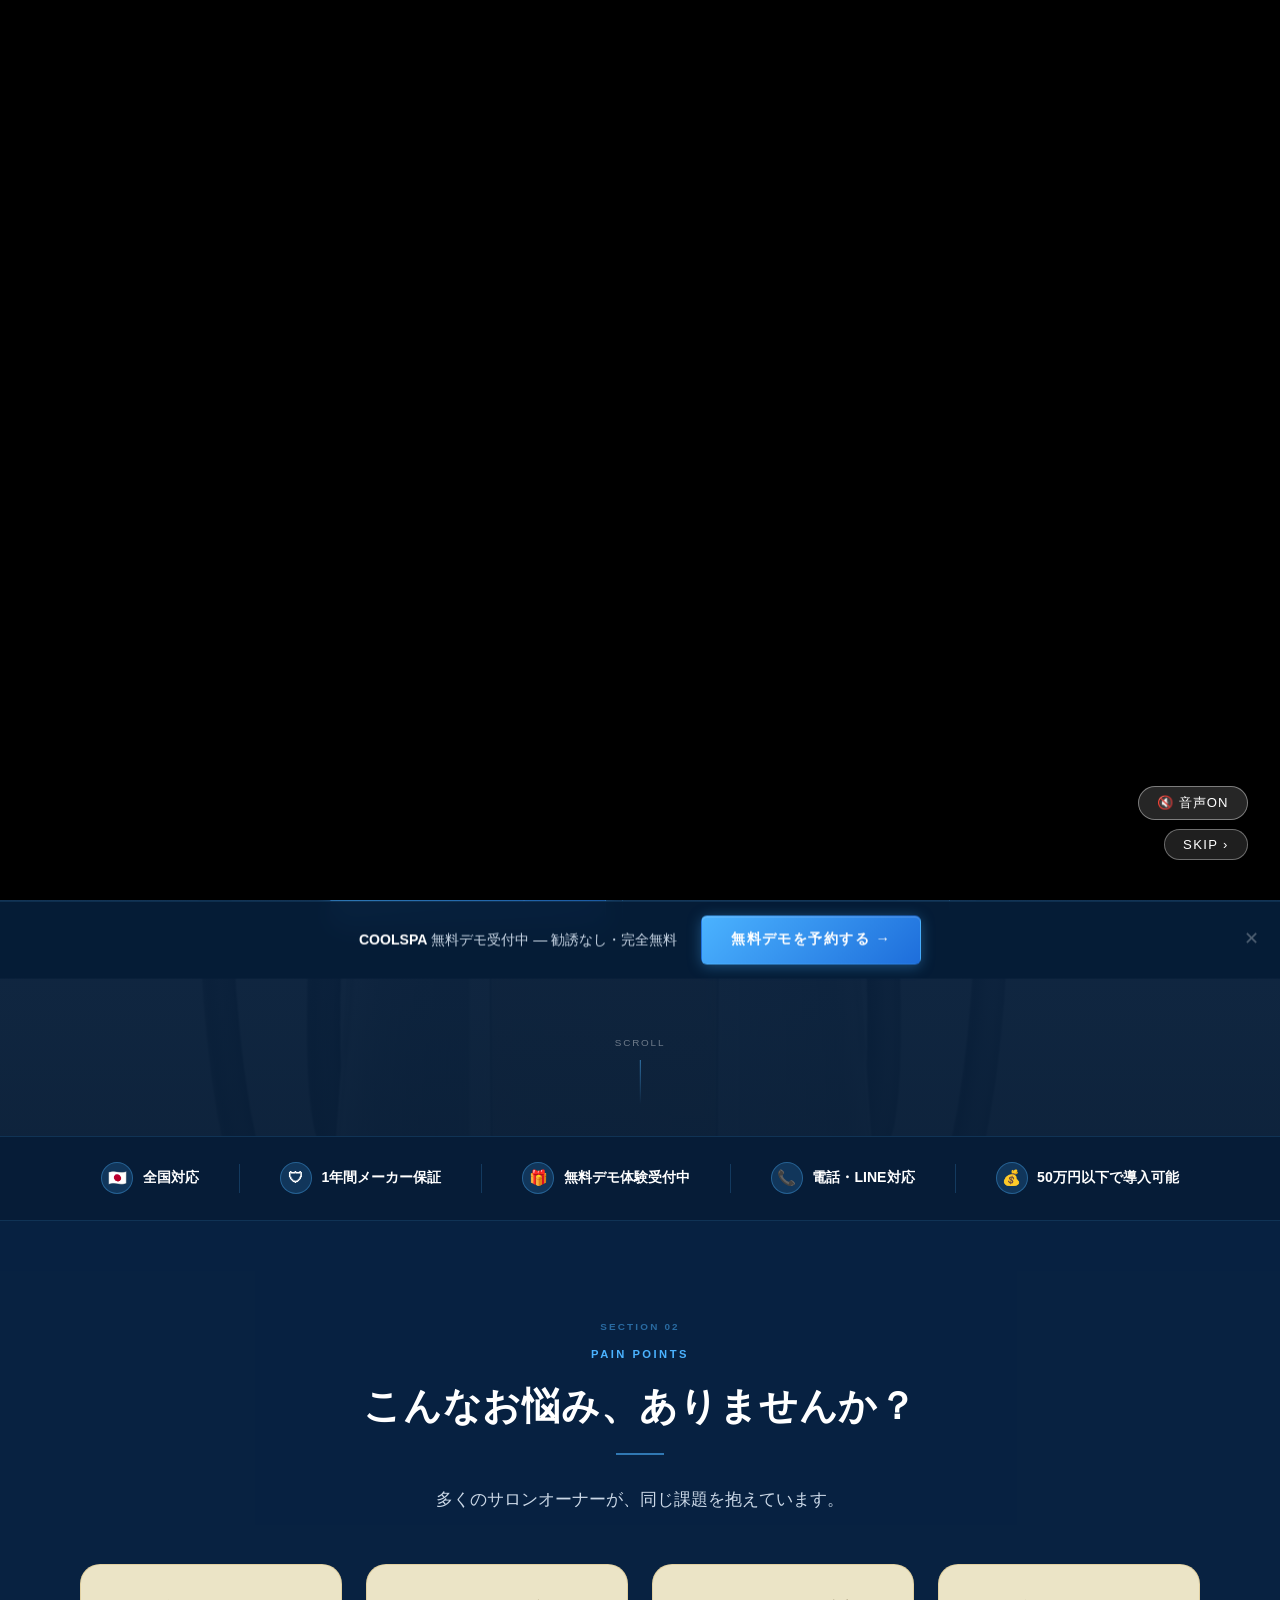
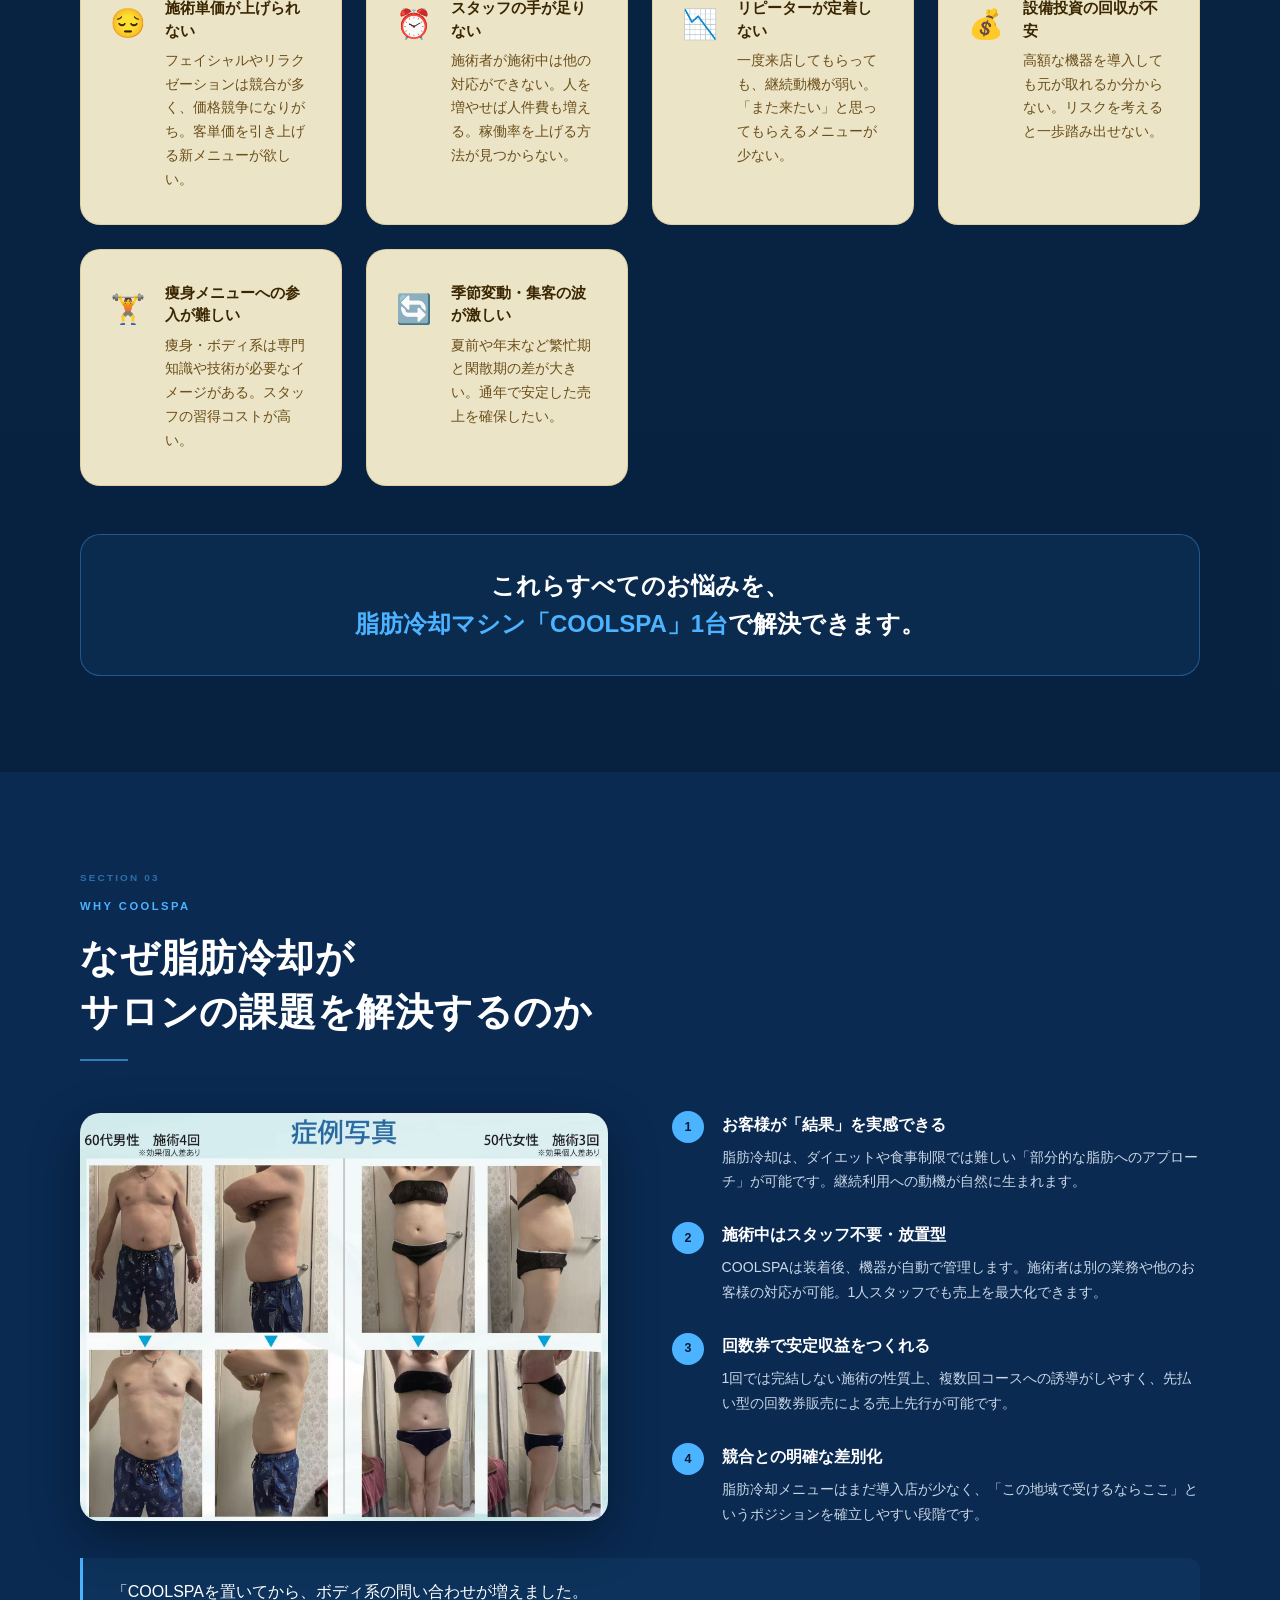
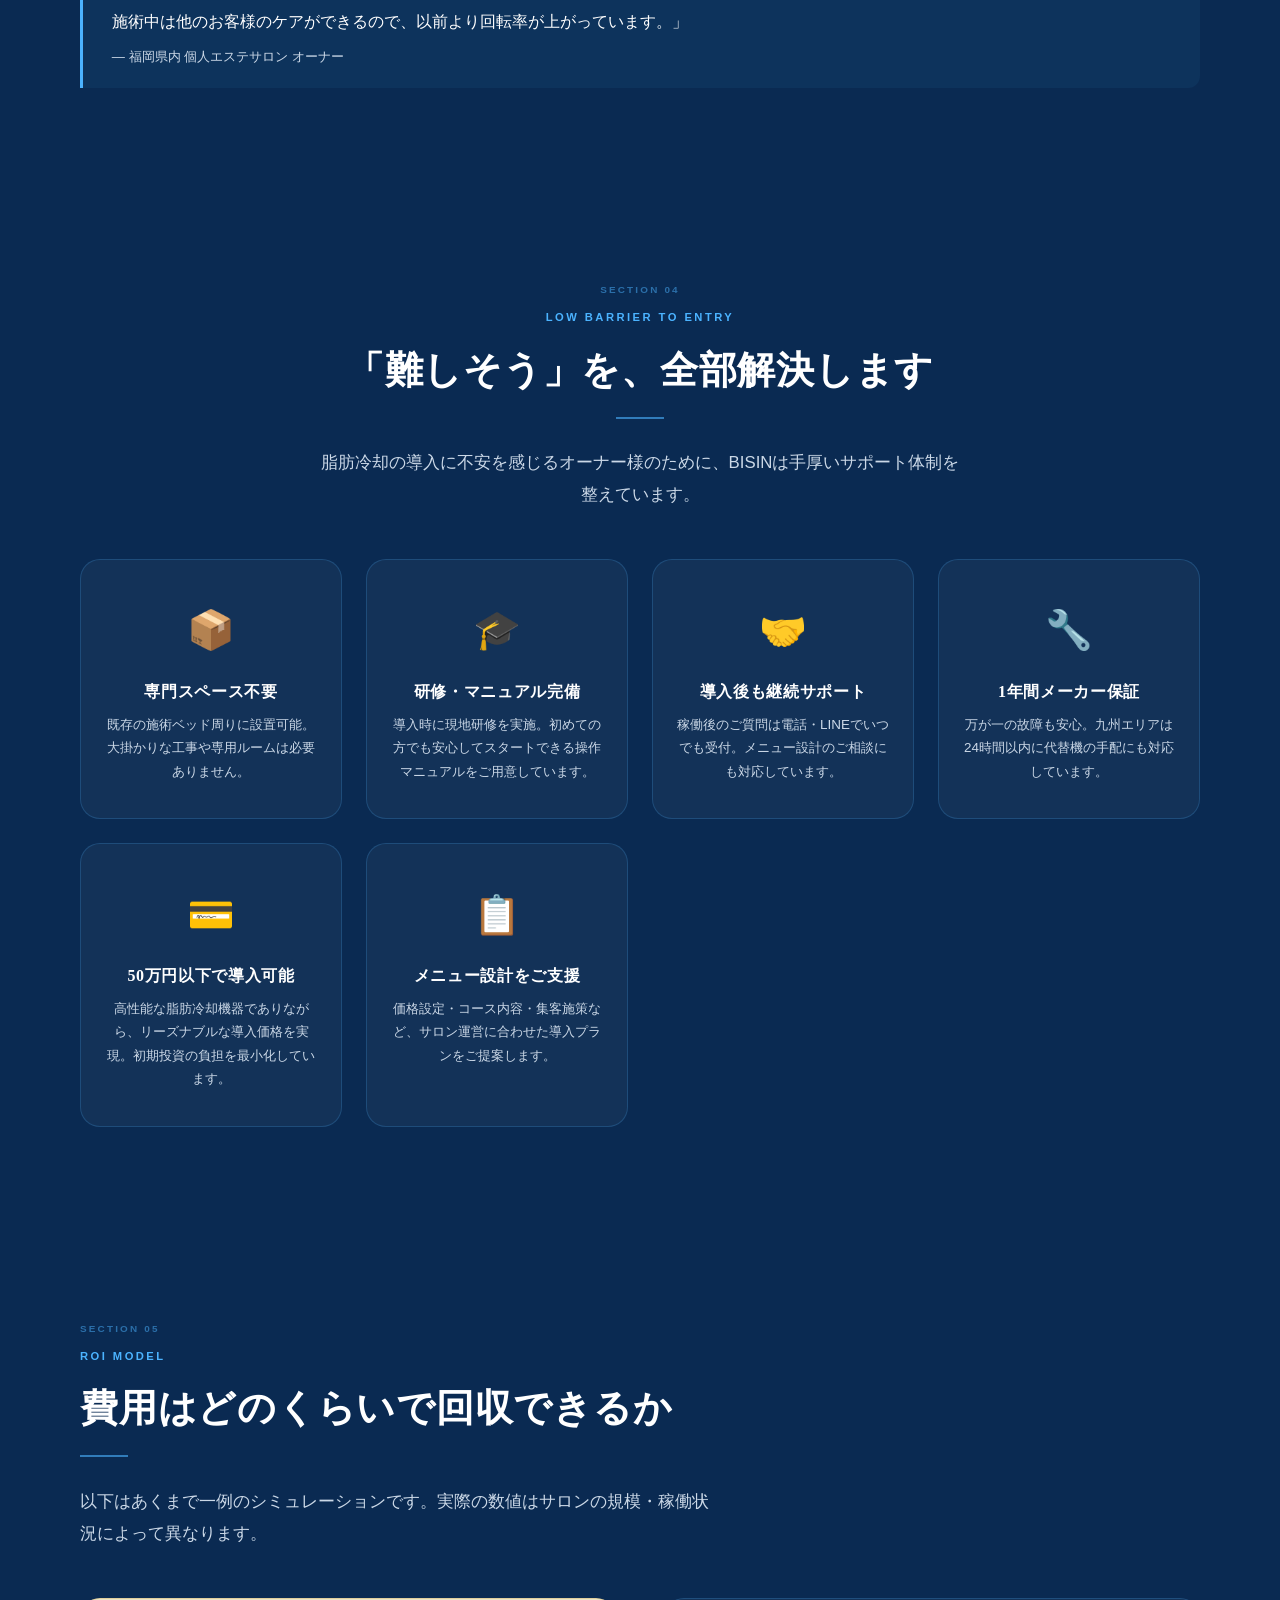
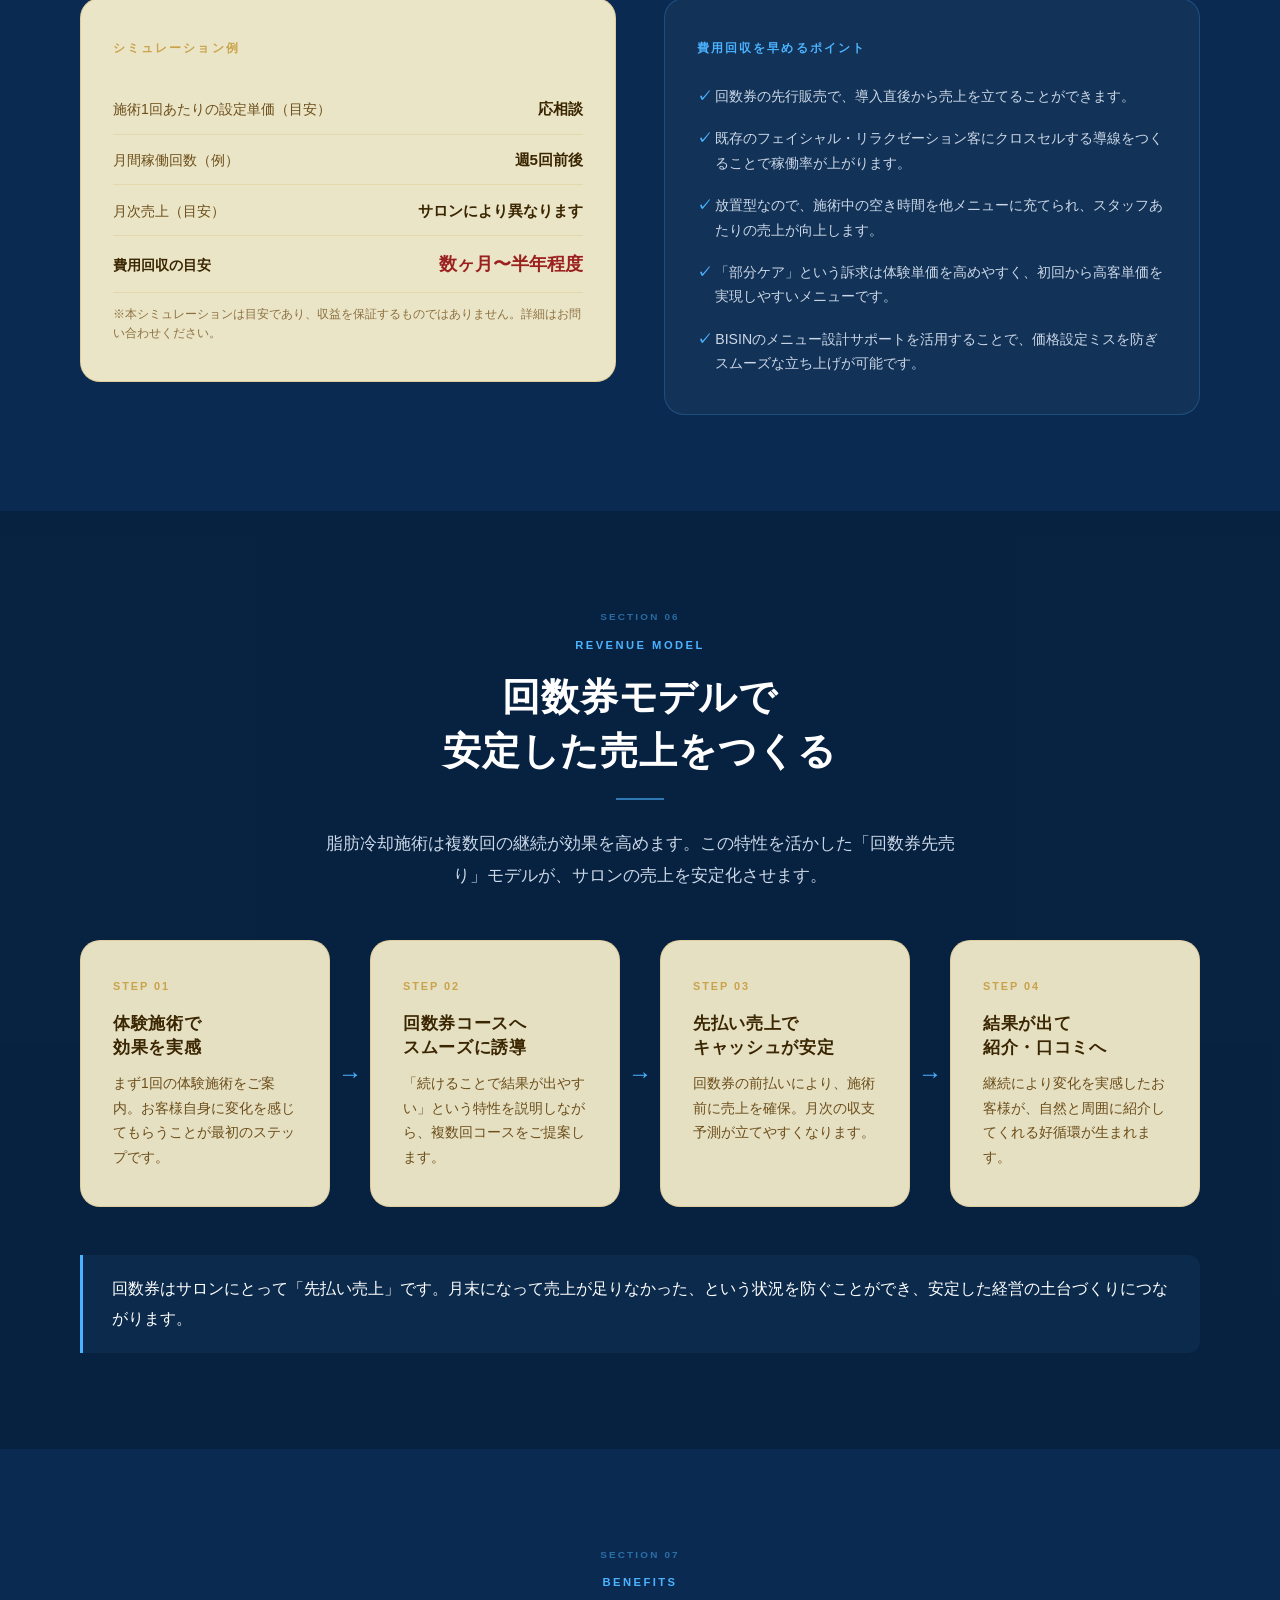
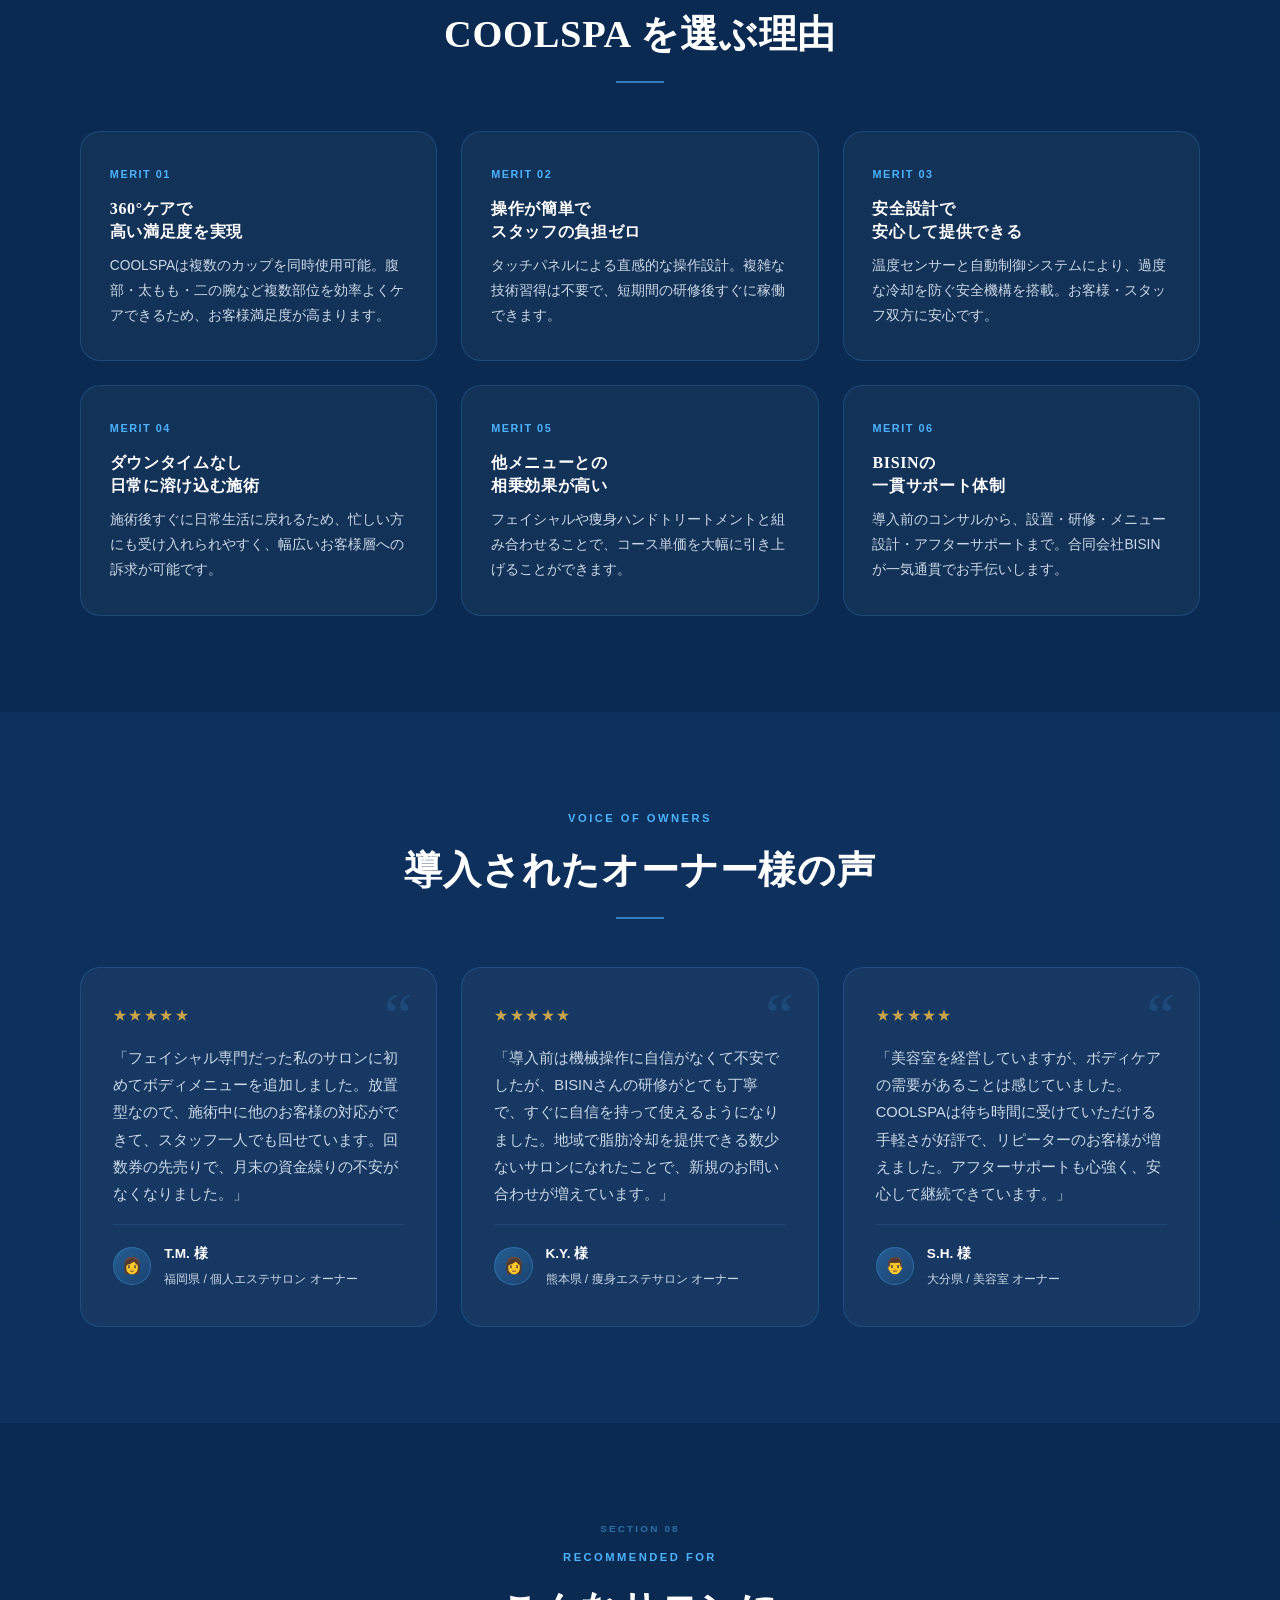
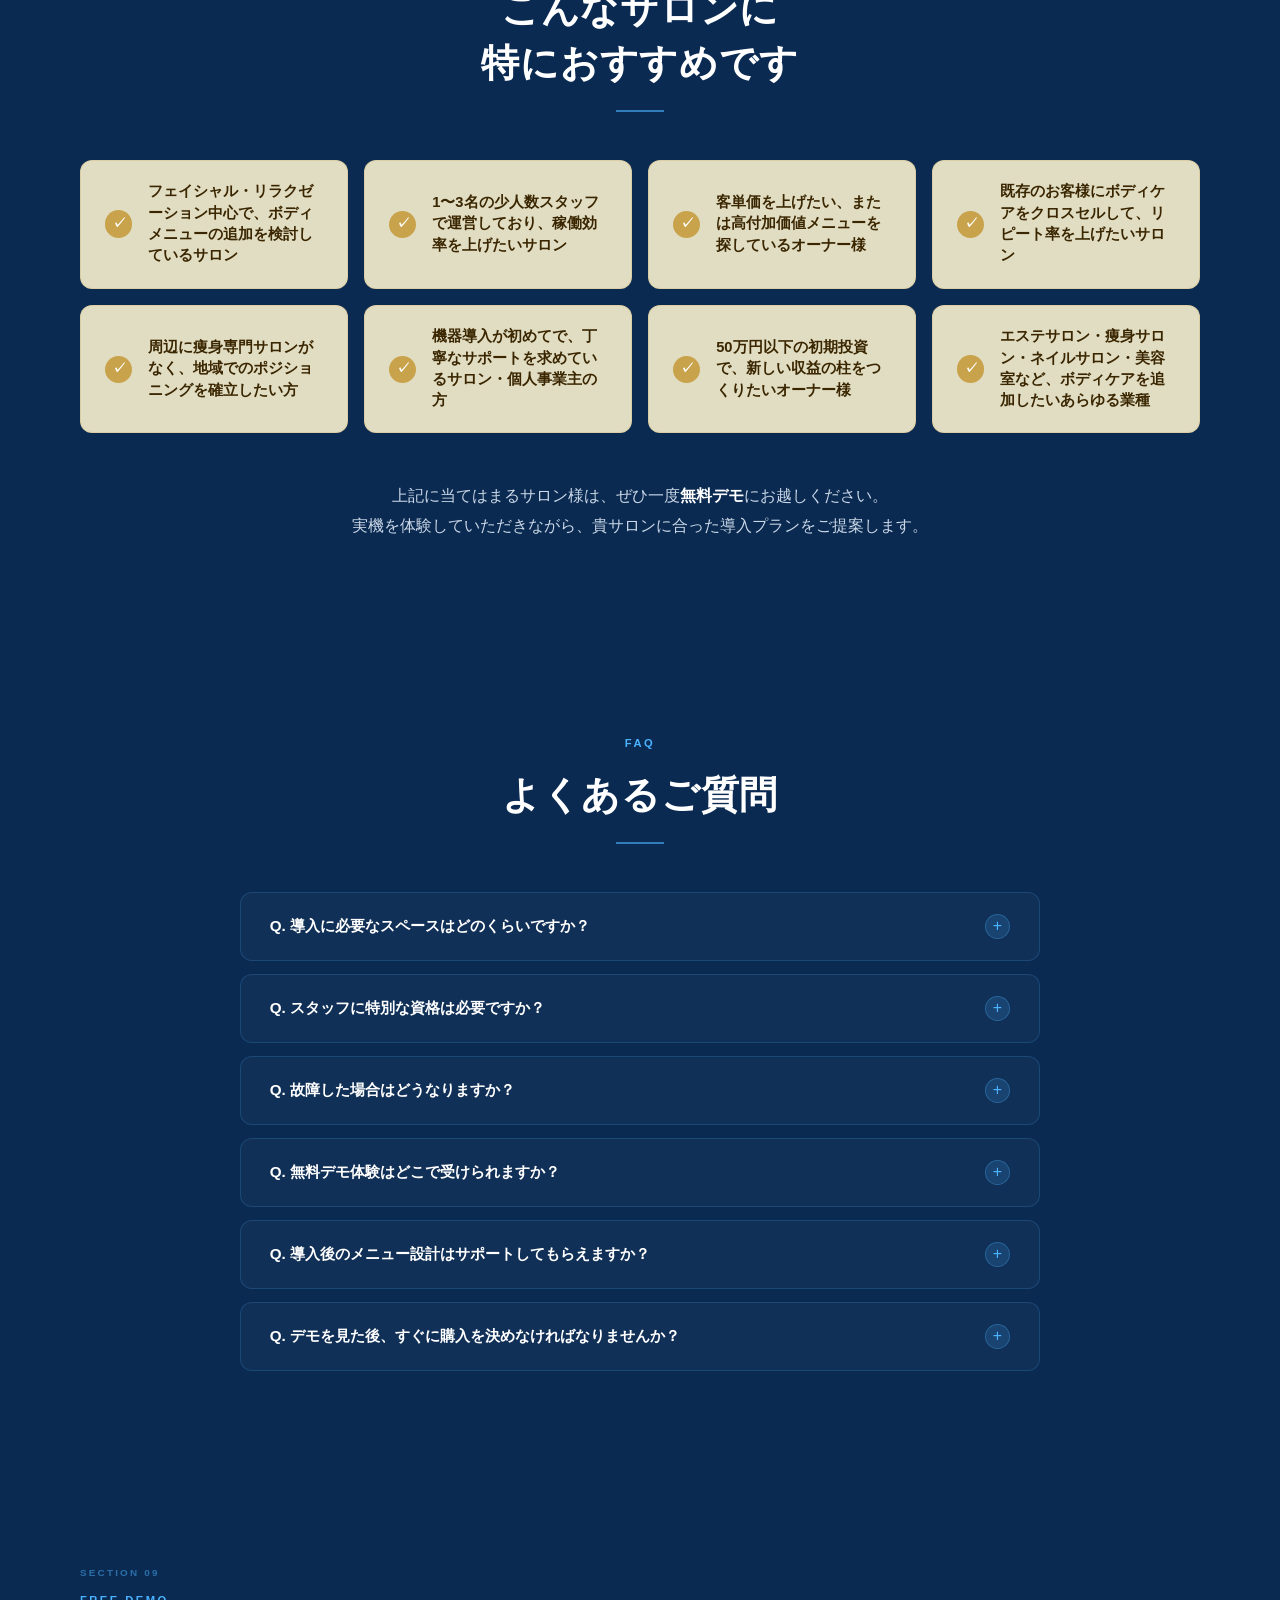
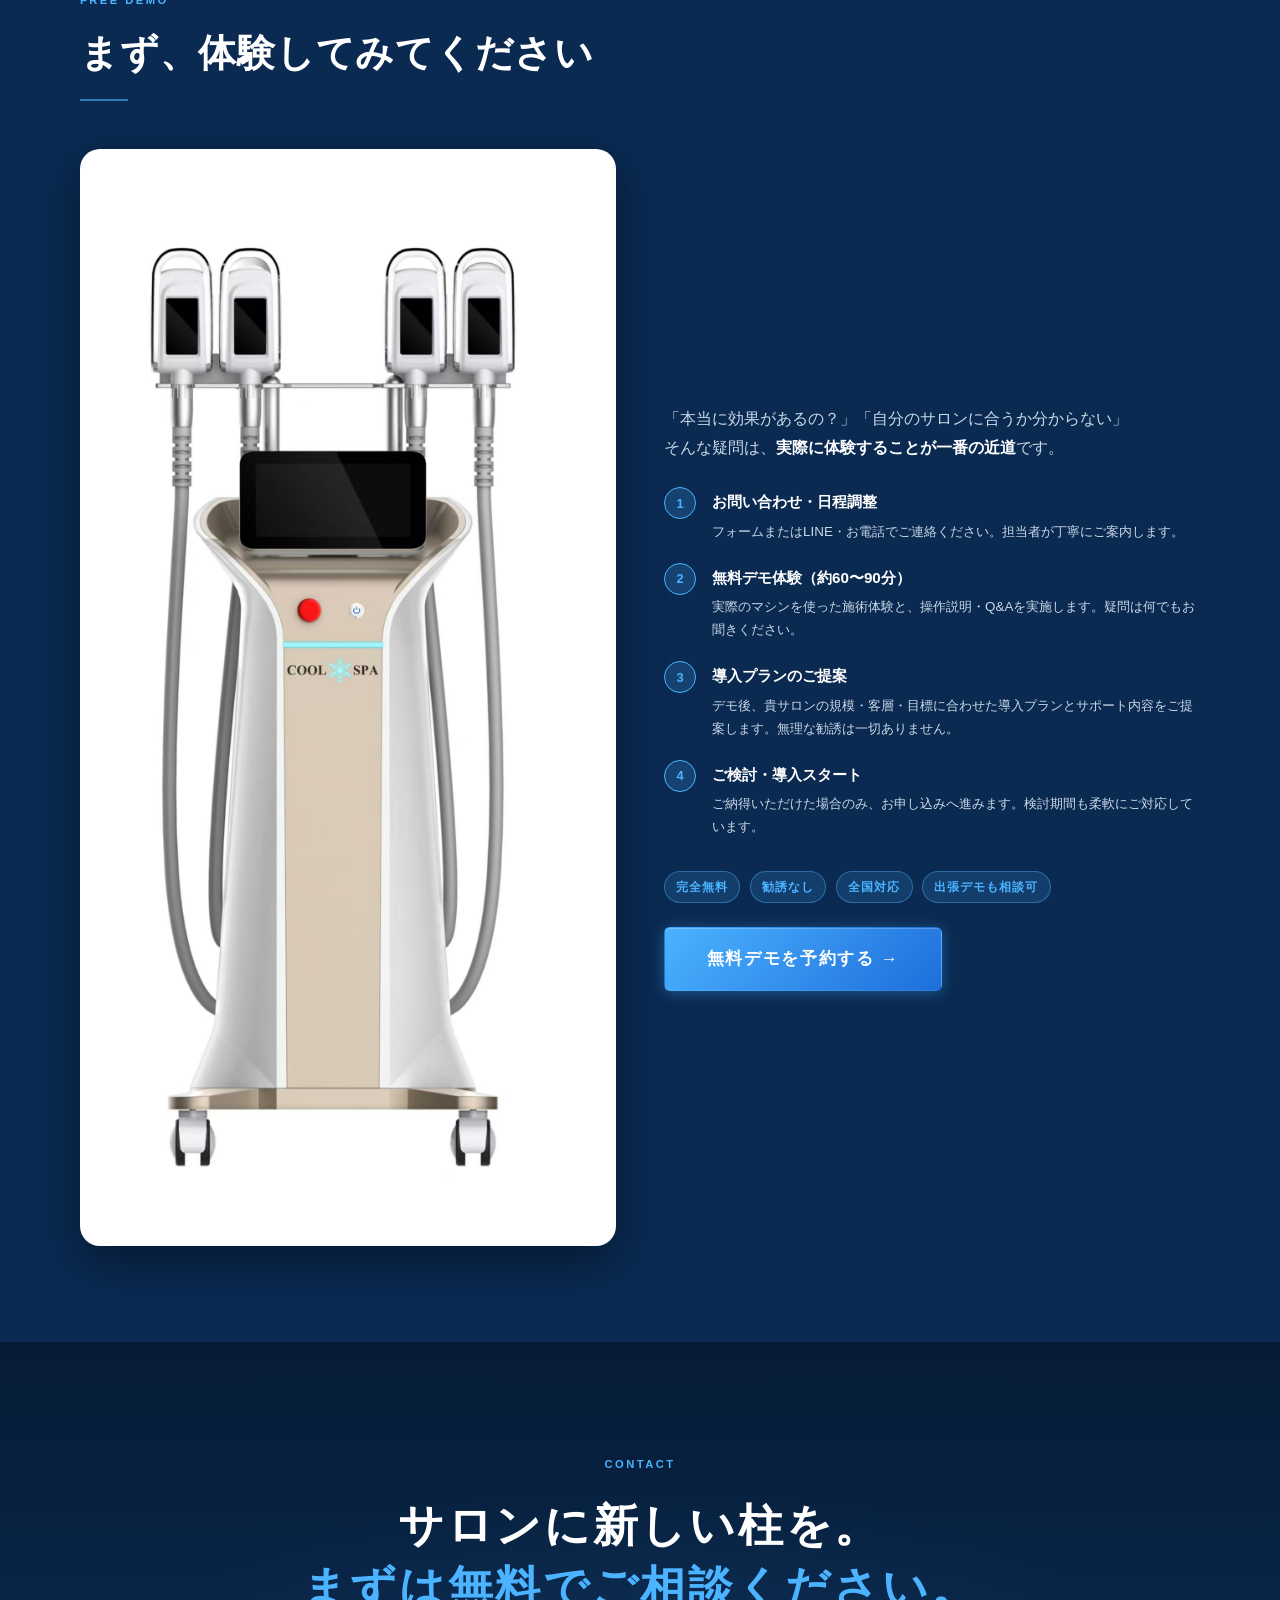
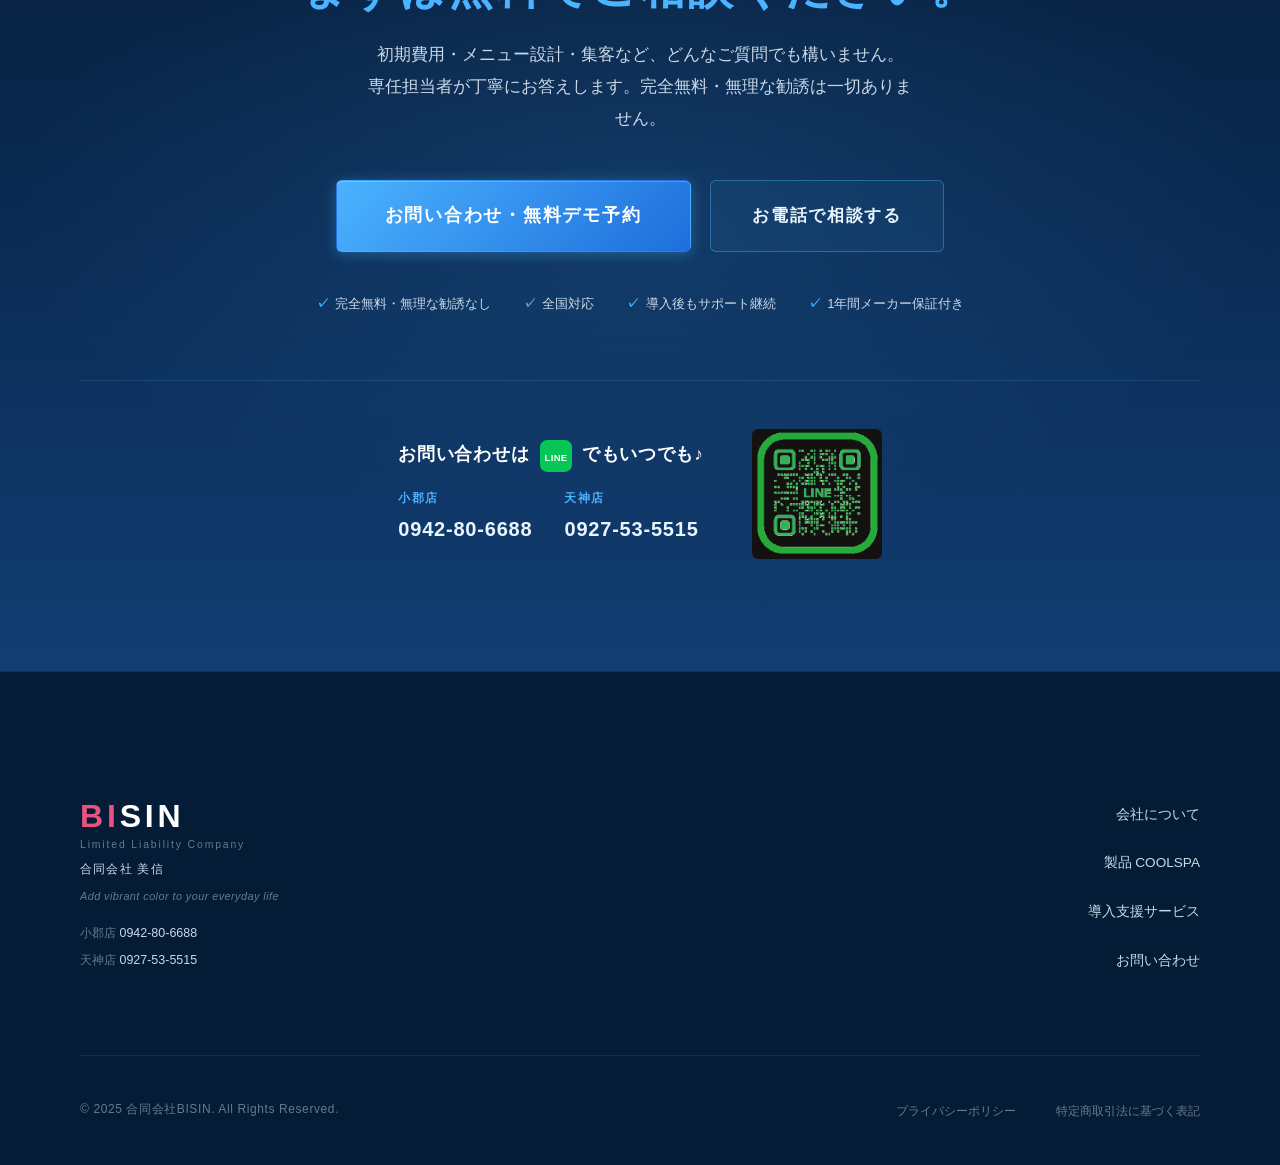
==== index.html @ 20cf9107 "Bump CSS to v=9 to bust Cloudflare cache for FAQ label fix Co-Authored-By: Claude Sonnet 4.6 <norepl" ====
<!DOCTYPE html>
<html lang="ja">
<head>
  <meta charset="UTF-8" />
  <meta name="viewport" content="width=device-width, initial-scale=1.0" />
  <meta name="description" content="脂肪冷却マシン COOLSPA｜美容サロン・エステサロン向け導入LP。50万円以下で導入可能。放置型・スタッフ負担ゼロ。無料デモ受付中。" />
  <title>COOLSPA 脂肪冷却マシン導入 | 合同会社BISIN</title>
  <link rel="stylesheet" href="css/style.css?v=9" />
  <style>
    /* ── LP OVERRIDES & UNIQUE SECTIONS ────────────────────── */

    /* Hero */
    .lp-hero {
      position: relative;
      min-height: 100svh;
      display: flex;
      align-items: center;
      justify-content: center;
      overflow: hidden;
      background: var(--gradient-hero);
      text-align: center;
    }
    .lp-hero__bg {
      position: absolute;
      inset: 0;
      background: url('assets/machine.jpg') center/cover no-repeat;
      opacity: 0.18;
    }
    .lp-hero__overlay {
      position: absolute;
      inset: 0;
      background: linear-gradient(180deg, rgba(6,28,54,0.55) 0%, rgba(6,28,54,0.82) 100%);
    }
    .lp-hero__content {
      position: relative;
      z-index: 2;
      padding: 8rem 1.5rem 5rem;
      max-width: 820px;
    }
    .lp-hero__eyebrow {
      display: inline-block;
      font-size: 0.72rem;
      letter-spacing: 0.2em;
      text-transform: uppercase;
      color: var(--color-primary);
      border: 1px solid rgba(75,179,255,0.45);
      padding: 0.35em 1.1em;
      border-radius: 2em;
      margin-bottom: 2rem;
    }
    .lp-hero__catch {
      font-size: clamp(2rem, 5vw, 3.4rem);
      font-weight: 700;
      line-height: 1.35;
      color: #fff;
      margin-bottom: 1.5rem;
      letter-spacing: 0.02em;
    }
    .lp-hero__catch em {
      font-style: normal;
      color: var(--color-primary);
    }
    .lp-hero__sub {
      font-size: 1.05rem;
      color: var(--color-text-muted);
      line-height: 1.85;
      margin-bottom: 2.8rem;
      max-width: 600px;
      margin-left: auto;
      margin-right: auto;
    }
    .lp-hero__badges {
      display: flex;
      flex-wrap: wrap;
      gap: 0.7rem;
      justify-content: center;
      margin-bottom: 2.8rem;
    }
    .lp-badge {
      font-size: 0.78rem;
      font-weight: 600;
      letter-spacing: 0.06em;
      padding: 0.4em 1em;
      border-radius: 2em;
      background: rgba(75,179,255,0.15);
      border: 1px solid rgba(75,179,255,0.4);
      color: var(--color-primary);
    }
    .lp-hero__cta {
      display: flex;
      flex-wrap: wrap;
      gap: 1rem;
      justify-content: center;
    }
    .lp-hero__scroll {
      position: absolute;
      bottom: 2rem;
      left: 50%;
      transform: translateX(-50%);
      display: flex;
      flex-direction: column;
      align-items: center;
      gap: 0.5rem;
      font-size: 0.62rem;
      letter-spacing: 0.18em;
      color: rgba(255,255,255,0.4);
      z-index: 2;
    }
    .lp-hero__scroll-line {
      width: 1px;
      height: 44px;
      background: linear-gradient(to bottom, rgba(75,179,255,0.6), transparent);
      animation: scrollPulse 2s ease-in-out infinite;
    }
    @keyframes scrollPulse {
      0%, 100% { opacity: 0.4; transform: scaleY(1); }
      50% { opacity: 1; transform: scaleY(0.6); }
    }

    /* ── LP SECTION BASE ── */
    .lp-section {
      padding: 6rem 0;
    }
    .lp-section--dark {
      background: rgba(6,28,54,0.6);
    }
    .lp-section--alt {
      background: rgba(10,42,82,0.5);
    }
    .lp-eyebrow {
      font-size: 0.7rem;
      letter-spacing: 0.22em;
      text-transform: uppercase;
      color: var(--color-primary);
      margin-bottom: 0.9rem;
      font-weight: 600;
    }
    .lp-title {
      font-size: clamp(1.6rem, 3.5vw, 2.4rem);
      font-weight: 700;
      color: #fff;
      line-height: 1.4;
      margin-bottom: 1.2rem;
      letter-spacing: 0.02em;
    }
    .lp-lead {
      font-size: 1.05rem;
      color: var(--color-text-muted);
      line-height: 1.9;
      max-width: 640px;
    }
    .lp-center {
      text-align: center;
    }
    .lp-center .lp-lead {
      margin-left: auto;
      margin-right: auto;
    }

    /* ── 02 PAIN POINTS ── */
    .lp-pain__grid {
      display: grid;
      grid-template-columns: repeat(auto-fit, minmax(260px, 1fr));
      gap: 1.5rem;
      margin-top: 3rem;
    }
    .lp-pain-card {
      background: rgba(255,246,210,0.92);
      border: 1px solid rgba(201,163,75,0.30);
      border-radius: var(--radius-lg);
      padding: 2rem 1.8rem;
      display: flex;
      gap: 1.2rem;
      align-items: flex-start;
      backdrop-filter: blur(8px);
    }
    .lp-pain-card__icon {
      font-size: 1.8rem;
      flex-shrink: 0;
      margin-top: 0.1rem;
    }
    .lp-pain-card__title {
      font-size: 0.95rem;
      font-weight: 700;
      color: #3A2600;
      margin-bottom: 0.4rem;
      line-height: 1.5;
    }
    .lp-pain-card__body {
      font-size: 0.85rem;
      color: #6B4E1A;
      line-height: 1.75;
    }
    .lp-pain__resolve {
      margin-top: 3rem;
      text-align: center;
      padding: 2rem 1.5rem;
      border: 1px solid rgba(75,179,255,0.35);
      border-radius: var(--radius-lg);
      background: rgba(75,179,255,0.07);
    }
    .lp-pain__resolve-text {
      font-size: clamp(1.1rem, 2.5vw, 1.5rem);
      font-weight: 700;
      color: #fff;
      line-height: 1.6;
    }
    .lp-pain__resolve-text em {
      font-style: normal;
      color: var(--color-primary);
    }

    /* ── 03 WHY CRYO ── */
    .lp-why__layout {
      display: grid;
      grid-template-columns: 1fr 1fr;
      gap: 4rem;
      align-items: center;
      margin-top: 3rem;
    }
    .lp-why__img {
      border-radius: var(--radius-lg);
      overflow: hidden;
      box-shadow: 0 16px 48px rgba(0,0,0,0.4);
    }
    .lp-why__img img {
      width: 100%;
      height: auto;
      display: block;
    }
    .lp-why__points {
      display: flex;
      flex-direction: column;
      gap: 1.6rem;
    }
    .lp-why-point {
      display: flex;
      gap: 1.1rem;
      align-items: flex-start;
    }
    .lp-why-point__num {
      width: 2rem;
      height: 2rem;
      flex-shrink: 0;
      border-radius: 50%;
      background: var(--color-primary);
      color: #061C36;
      font-weight: 700;
      font-size: 0.78rem;
      display: flex;
      align-items: center;
      justify-content: center;
      margin-top: 0.15rem;
    }
    .lp-why-point__title {
      font-size: 1rem;
      font-weight: 700;
      color: #fff;
      margin-bottom: 0.3rem;
    }
    .lp-why-point__body {
      font-size: 0.88rem;
      color: var(--color-text-muted);
      line-height: 1.75;
    }
    @media (max-width: 768px) {
      .lp-why__layout {
        grid-template-columns: 1fr;
        gap: 2rem;
      }
    }

    /* ── 04 LOW BARRIER ── */
    .lp-barrier__grid {
      display: grid;
      grid-template-columns: repeat(auto-fit, minmax(230px, 1fr));
      gap: 1.5rem;
      margin-top: 3rem;
    }
    .lp-barrier-card {
      text-align: center;
      padding: 2.2rem 1.5rem;
      border-radius: var(--radius-lg);
      background: rgba(255,255,255,0.04);
      border: 1px solid rgba(75,179,255,0.2);
      transition: border-color 0.25s;
    }
    .lp-barrier-card:hover {
      border-color: rgba(75,179,255,0.5);
    }
    .lp-barrier-card__icon {
      font-size: 2.4rem;
      margin-bottom: 1rem;
    }
    .lp-barrier-card__title {
      font-size: 1rem;
      font-weight: 700;
      color: #fff;
      margin-bottom: 0.6rem;
      line-height: 1.4;
    }
    .lp-barrier-card__body {
      font-size: 0.84rem;
      color: var(--color-text-muted);
      line-height: 1.75;
    }

    /* ── 05 ROI MODEL ── */
    .lp-roi__layout {
      display: grid;
      grid-template-columns: 1fr 1fr;
      gap: 3rem;
      margin-top: 3rem;
      align-items: start;
    }
    .lp-roi__box {
      border-radius: var(--radius-lg);
      padding: 2.4rem 2rem;
    }
    .lp-roi__box--sim {
      background: rgba(255,246,210,0.92);
      border: 1px solid rgba(201,163,75,0.35);
    }
    .lp-roi__box--note {
      background: rgba(255,255,255,0.04);
      border: 1px solid rgba(75,179,255,0.22);
    }
    .lp-roi__box-title {
      font-size: 0.72rem;
      font-weight: 700;
      letter-spacing: 0.18em;
      text-transform: uppercase;
      margin-bottom: 1.5rem;
      color: var(--color-primary);
    }
    .lp-roi__box--sim .lp-roi__box-title {
      color: #C9A34B;
    }
    .lp-roi__row {
      display: flex;
      justify-content: space-between;
      align-items: baseline;
      padding: 0.7rem 0;
      border-bottom: 1px solid rgba(201,163,75,0.2);
      gap: 1rem;
    }
    .lp-roi__row:last-child {
      border-bottom: none;
    }
    .lp-roi__row-label {
      font-size: 0.88rem;
      color: #6B4E1A;
      flex: 1;
    }
    .lp-roi__row-val {
      font-size: 0.95rem;
      font-weight: 700;
      color: #3A2600;
      text-align: right;
    }
    .lp-roi__row--total .lp-roi__row-label {
      font-weight: 700;
      color: #3A2600;
    }
    .lp-roi__row--total .lp-roi__row-val {
      color: #9B2020;
      font-size: 1.15rem;
    }
    .lp-roi__disclaimer {
      font-size: 0.72rem;
      color: #8C7040;
      margin-top: 0.8rem;
      line-height: 1.6;
    }
    .lp-roi__note-list {
      list-style: none;
      padding: 0;
      margin: 0;
      display: flex;
      flex-direction: column;
      gap: 1.1rem;
    }
    .lp-roi__note-list li {
      font-size: 0.88rem;
      color: var(--color-text-muted);
      line-height: 1.75;
      padding-left: 1.3em;
      position: relative;
    }
    .lp-roi__note-list li::before {
      content: '✓';
      position: absolute;
      left: 0;
      color: var(--color-primary);
      font-weight: 700;
    }
    @media (max-width: 768px) {
      .lp-roi__layout {
        grid-template-columns: 1fr;
      }
    }

    /* ── 06 REVENUE MODEL ── */
    .lp-revenue__cards {
      display: grid;
      grid-template-columns: repeat(auto-fit, minmax(260px, 1fr));
      gap: 1.5rem;
      margin-top: 3rem;
    }
    .lp-revenue-card {
      border-radius: var(--radius-lg);
      padding: 2.2rem 2rem;
      background: rgba(255,246,210,0.90);
      border: 1px solid rgba(201,163,75,0.30);
      backdrop-filter: blur(8px);
    }
    .lp-revenue-card__step {
      font-size: 0.68rem;
      font-weight: 700;
      letter-spacing: 0.18em;
      color: #C9A34B;
      text-transform: uppercase;
      margin-bottom: 0.9rem;
    }
    .lp-revenue-card__title {
      font-size: 1.05rem;
      font-weight: 700;
      color: #3A2600;
      margin-bottom: 0.7rem;
      line-height: 1.45;
    }
    .lp-revenue-card__body {
      font-size: 0.86rem;
      color: #6B4E1A;
      line-height: 1.8;
    }
    .lp-revenue__arrow {
      display: flex;
      align-items: center;
      justify-content: center;
      font-size: 1.5rem;
      color: var(--color-primary);
      align-self: center;
    }
    .lp-revenue__flow {
      display: flex;
      align-items: stretch;
      gap: 0;
      margin-top: 3rem;
      flex-wrap: wrap;
    }
    .lp-revenue__flow .lp-revenue-card {
      flex: 1;
      min-width: 200px;
    }
    .lp-revenue__flow .lp-revenue__arrow {
      flex-shrink: 0;
      padding: 0 0.5rem;
    }

    /* ── 07 MERITS ── */
    .lp-merits__grid {
      display: grid;
      grid-template-columns: repeat(auto-fit, minmax(280px, 1fr));
      gap: 1.5rem;
      margin-top: 3rem;
    }
    .lp-merit-card {
      border-radius: var(--radius-lg);
      padding: 2rem 1.8rem;
      background: rgba(255,255,255,0.04);
      border: 1px solid rgba(75,179,255,0.18);
      display: flex;
      flex-direction: column;
      gap: 0.7rem;
    }
    .lp-merit-card__num {
      font-size: 0.68rem;
      font-weight: 700;
      letter-spacing: 0.14em;
      color: var(--color-primary);
      text-transform: uppercase;
    }
    .lp-merit-card__title {
      font-size: 1rem;
      font-weight: 700;
      color: #fff;
      line-height: 1.45;
    }
    .lp-merit-card__body {
      font-size: 0.86rem;
      color: var(--color-text-muted);
      line-height: 1.8;
    }

    /* ── 08 TARGET SALONS ── */
    .lp-target__list {
      display: grid;
      grid-template-columns: repeat(auto-fit, minmax(240px, 1fr));
      gap: 1rem;
      margin-top: 3rem;
    }
    .lp-target-item {
      display: flex;
      align-items: center;
      gap: 1rem;
      padding: 1.3rem 1.5rem;
      border-radius: var(--radius-md);
      background: rgba(255,246,210,0.88);
      border: 1px solid rgba(201,163,75,0.25);
      backdrop-filter: blur(6px);
    }
    .lp-target-item__check {
      width: 1.7rem;
      height: 1.7rem;
      flex-shrink: 0;
      border-radius: 50%;
      background: #C9A34B;
      display: flex;
      align-items: center;
      justify-content: center;
      font-size: 0.85rem;
      color: #fff;
      font-weight: 700;
    }
    .lp-target-item__text {
      font-size: 0.92rem;
      font-weight: 600;
      color: #3A2600;
      line-height: 1.45;
    }
    .lp-target__note {
      margin-top: 2.5rem;
      text-align: center;
      font-size: 1rem;
      color: var(--color-text-muted);
      line-height: 1.85;
    }
    .lp-target__note em {
      font-style: normal;
      color: #fff;
      font-weight: 600;
    }

    /* ── 09 DEMO INFO ── */
    .lp-demo__layout {
      display: grid;
      grid-template-columns: 1fr 1fr;
      gap: 3rem;
      margin-top: 3rem;
      align-items: center;
    }
    .lp-demo__img {
      border-radius: var(--radius-lg);
      overflow: hidden;
      box-shadow: 0 16px 48px rgba(0,0,0,0.4);
    }
    .lp-demo__img img {
      width: 100%;
      height: auto;
      display: block;
    }
    .lp-demo__content {
      display: flex;
      flex-direction: column;
      gap: 1.5rem;
    }
    .lp-demo__steps {
      display: flex;
      flex-direction: column;
      gap: 1.2rem;
    }
    .lp-demo-step {
      display: flex;
      gap: 1rem;
      align-items: flex-start;
    }
    .lp-demo-step__num {
      width: 2rem;
      height: 2rem;
      flex-shrink: 0;
      border-radius: 50%;
      background: rgba(75,179,255,0.18);
      border: 1.5px solid var(--color-primary);
      color: var(--color-primary);
      font-weight: 700;
      font-size: 0.8rem;
      display: flex;
      align-items: center;
      justify-content: center;
    }
    .lp-demo-step__title {
      font-size: 0.95rem;
      font-weight: 700;
      color: #fff;
      margin-bottom: 0.25rem;
    }
    .lp-demo-step__body {
      font-size: 0.84rem;
      color: var(--color-text-muted);
      line-height: 1.7;
    }
    @media (max-width: 768px) {
      .lp-demo__layout {
        grid-template-columns: 1fr;
      }
    }

    /* ── 10 FINAL CTA ── */
    .lp-cta {
      padding: 7rem 0;
      text-align: center;
      background: linear-gradient(180deg, #061C36 0%, #0A2A52 50%, #123E73 100%);
      position: relative;
      overflow: hidden;
    }
    .lp-cta::before {
      content: '';
      position: absolute;
      inset: 0;
      background: radial-gradient(ellipse 70% 50% at 50% 50%, rgba(75,179,255,0.12) 0%, transparent 70%);
    }
    .lp-cta__inner {
      position: relative;
      z-index: 1;
    }
    .lp-cta__title {
      font-size: clamp(1.7rem, 4vw, 2.8rem);
      font-weight: 700;
      color: #fff;
      line-height: 1.4;
      margin-bottom: 1.2rem;
    }
    .lp-cta__title em {
      font-style: normal;
      color: var(--color-primary);
    }
    .lp-cta__desc {
      font-size: 1.05rem;
      color: var(--color-text-muted);
      line-height: 1.9;
      margin-bottom: 2.8rem;
      max-width: 560px;
      margin-left: auto;
      margin-right: auto;
    }
    .lp-cta__btns {
      display: flex;
      flex-wrap: wrap;
      gap: 1.2rem;
      justify-content: center;
      margin-bottom: 2.5rem;
    }
    .lp-cta__reassure {
      display: flex;
      flex-wrap: wrap;
      gap: 1rem 2rem;
      justify-content: center;
    }
    .lp-reassure-item {
      display: flex;
      align-items: center;
      gap: 0.4rem;
      font-size: 0.82rem;
      color: var(--color-text-muted);
    }
    .lp-reassure-item::before {
      content: '✓';
      color: var(--color-primary);
      font-weight: 700;
    }

    /* ── DIVIDER ── */
    .lp-divider {
      width: 48px;
      height: 2px;
      background: var(--color-primary);
      margin: 1.2rem 0 1.8rem;
      opacity: 0.6;
    }
    .lp-center .lp-divider {
      margin-left: auto;
      margin-right: auto;
    }

    /* ── INTRO VIDEO OVERLAY ── */
    #intro-overlay {
      position: fixed;
      inset: 0;
      z-index: 9999;
      background: #000;
      display: flex;
      align-items: center;
      justify-content: center;
      transition: opacity 0.8s ease;
    }
    #intro-overlay.fade-out {
      opacity: 0;
      pointer-events: none;
    }
    #intro-video {
      position: absolute;
      inset: 0;
      width: 100%;
      height: 100%;
      object-fit: contain;
      background: #000;
    }
    #intro-sound-btn {
      position: absolute;
      bottom: 5rem;
      right: 2rem;
      background: rgba(255,255,255,0.15);
      border: 1px solid rgba(255,255,255,0.4);
      color: #fff;
      font-size: 0.82rem;
      letter-spacing: 0.08em;
      padding: 0.55em 1.4em;
      border-radius: 2em;
      cursor: pointer;
      backdrop-filter: blur(6px);
      transition: background 0.2s;
      z-index: 10000;
      display: flex;
      align-items: center;
      gap: 0.4em;
    }
    #intro-sound-btn:hover { background: rgba(255,255,255,0.28); }
    #intro-sound-btn.on { border-color: rgba(75,179,255,0.7); color: #4BB3FF; }
    #intro-skip {
      position: absolute;
      bottom: 2.5rem;
      right: 2rem;
      background: rgba(255,255,255,0.12);
      border: 1px solid rgba(255,255,255,0.35);
      color: #fff;
      font-size: 0.82rem;
      letter-spacing: 0.1em;
      padding: 0.55em 1.4em;
      border-radius: 2em;
      cursor: pointer;
      backdrop-filter: blur(6px);
      transition: background 0.2s;
      z-index: 10000;
    }
    #intro-skip:hover {
      background: rgba(255,255,255,0.25);
    }

    /* btn sizes */
    .btn--large {
      padding: 1rem 2.6rem;
      font-size: 1.05rem;
    }
    .btn--xl {
      padding: 1.2rem 3rem;
      font-size: 1.1rem;
    }

    /* Quote block */
    .lp-quote {
      border-left: 3px solid var(--color-primary);
      padding: 1.2rem 1.8rem;
      background: rgba(75,179,255,0.06);
      border-radius: 0 var(--radius-md) var(--radius-md) 0;
      margin-top: 2rem;
    }
    .lp-quote__text {
      font-size: 1rem;
      color: #fff;
      line-height: 1.85;
    }

    /* Highlight pill */
    .lp-pill {
      display: inline-block;
      background: rgba(75,179,255,0.15);
      border: 1px solid rgba(75,179,255,0.4);
      color: var(--color-primary);
      font-size: 0.78rem;
      font-weight: 700;
      letter-spacing: 0.08em;
      padding: 0.3em 0.9em;
      border-radius: 2em;
    }

    /* Section number label */
    .lp-section-num {
      font-size: 0.62rem;
      letter-spacing: 0.22em;
      font-weight: 600;
      color: rgba(75,179,255,0.5);
      text-transform: uppercase;
      margin-bottom: 0.5rem;
    }

    /* ── TRUST STRIP ── */
    .lp-trust {
      background: rgba(6,28,54,0.95);
      border-top: 1px solid rgba(75,179,255,0.15);
      border-bottom: 1px solid rgba(75,179,255,0.15);
      padding: 1.6rem 0;
    }
    .lp-trust__inner {
      display: flex;
      flex-wrap: wrap;
      gap: 1rem 2.5rem;
      justify-content: center;
      align-items: center;
    }
    .lp-trust-item {
      display: flex;
      align-items: center;
      gap: 0.6rem;
      font-size: 0.88rem;
      font-weight: 600;
      color: #fff;
      white-space: nowrap;
    }
    .lp-trust-item__icon {
      width: 2rem;
      height: 2rem;
      border-radius: 50%;
      background: rgba(75,179,255,0.18);
      border: 1px solid rgba(75,179,255,0.35);
      display: flex;
      align-items: center;
      justify-content: center;
      font-size: 0.95rem;
      flex-shrink: 0;
    }
    .lp-trust__sep {
      width: 1px;
      height: 1.8rem;
      background: rgba(75,179,255,0.2);
    }
    @media (max-width: 640px) {
      .lp-trust__sep { display: none; }
      .lp-trust__inner { gap: 0.8rem 1.4rem; }
    }

    /* ── TESTIMONIALS ── */
    .lp-testimonials {
      padding: 6rem 0;
      background: rgba(18,62,115,0.35);
    }
    .lp-testimonials__grid {
      display: grid;
      grid-template-columns: repeat(auto-fit, minmax(280px, 1fr));
      gap: 1.5rem;
      margin-top: 3rem;
    }
    .lp-testi-card {
      border-radius: var(--radius-lg);
      padding: 2.2rem 2rem;
      background: rgba(255,255,255,0.04);
      border: 1px solid rgba(75,179,255,0.18);
      display: flex;
      flex-direction: column;
      gap: 1rem;
      position: relative;
    }
    .lp-testi-card::before {
      content: '\201C';
      position: absolute;
      top: 1rem;
      right: 1.5rem;
      font-size: 4rem;
      color: rgba(75,179,255,0.15);
      line-height: 1;
      font-family: Georgia, serif;
    }
    .lp-testi-card__stars {
      color: #C9A34B;
      font-size: 0.9rem;
      letter-spacing: 0.1em;
    }
    .lp-testi-card__text {
      font-size: 0.92rem;
      color: var(--color-text-muted);
      line-height: 1.85;
      flex: 1;
    }
    .lp-testi-card__author {
      display: flex;
      align-items: center;
      gap: 0.8rem;
      padding-top: 1rem;
      border-top: 1px solid rgba(75,179,255,0.12);
    }
    .lp-testi-card__avatar {
      width: 2.4rem;
      height: 2.4rem;
      border-radius: 50%;
      background: linear-gradient(135deg, rgba(75,179,255,0.3), rgba(75,179,255,0.1));
      border: 1px solid rgba(75,179,255,0.3);
      display: flex;
      align-items: center;
      justify-content: center;
      font-size: 1rem;
      flex-shrink: 0;
    }
    .lp-testi-card__name {
      font-size: 0.85rem;
      font-weight: 700;
      color: #fff;
    }
    .lp-testi-card__role {
      font-size: 0.75rem;
      color: var(--color-text-muted);
    }

    /* ── FAQ ── */
    .lp-faq {
      padding: 6rem 0;
    }
    .lp-faq__list {
      margin-top: 3rem;
      display: flex;
      flex-direction: column;
      gap: 0.8rem;
      max-width: 800px;
      margin-left: auto;
      margin-right: auto;
    }
    .lp-faq-item {
      border-radius: var(--radius-md);
      border: 1px solid rgba(75,179,255,0.18);
      background: rgba(255,255,255,0.03);
      overflow: hidden;
      transition: border-color 0.25s;
    }
    .lp-faq-item.open {
      border-color: rgba(75,179,255,0.45);
    }
    .lp-faq-item__q {
      width: 100%;
      background: none;
      border: none;
      padding: 1.3rem 1.8rem;
      display: flex;
      align-items: center;
      justify-content: space-between;
      gap: 1rem;
      cursor: pointer;
      text-align: left;
    }
    .lp-faq-item__q-text {
      font-size: 0.95rem;
      font-weight: 600;
      color: #fff;
      line-height: 1.5;
    }
    .lp-faq-item__q-icon {
      width: 1.6rem;
      height: 1.6rem;
      border-radius: 50%;
      background: rgba(75,179,255,0.15);
      border: 1px solid rgba(75,179,255,0.3);
      display: flex;
      align-items: center;
      justify-content: center;
      flex-shrink: 0;
      transition: transform 0.3s, background 0.25s;
      font-size: 1rem;
      color: var(--color-primary);
      font-weight: 300;
    }
    .lp-faq-item.open .lp-faq-item__q-icon {
      transform: rotate(45deg);
      background: rgba(75,179,255,0.3);
    }
    .lp-faq-item__a {
      max-height: 0;
      overflow: hidden;
      transition: max-height 0.35s ease, padding 0.25s ease;
      padding: 0 1.8rem;
    }
    .lp-faq-item.open .lp-faq-item__a {
      max-height: 300px;
      padding: 0 1.8rem 1.3rem;
    }
    .lp-faq-item__a-text {
      font-size: 0.88rem;
      color: var(--color-text-muted);
      line-height: 1.85;
      border-top: 1px solid rgba(75,179,255,0.1);
      padding-top: 1rem;
    }

    /* ── STICKY CTA BAR ── */
    .lp-sticky-cta {
      position: fixed;
      bottom: 0;
      left: 0;
      right: 0;
      z-index: 500;
      background: rgba(6,28,54,0.97);
      backdrop-filter: blur(12px);
      border-top: 1px solid rgba(75,179,255,0.25);
      padding: 0.9rem 1.5rem;
      display: flex;
      align-items: center;
      justify-content: center;
      gap: 1.5rem;
      transform: translateY(100%);
      transition: transform 0.4s cubic-bezier(0.34,1.56,0.64,1);
    }
    .lp-sticky-cta.visible {
      transform: translateY(0);
    }
    .lp-sticky-cta__text {
      font-size: 0.88rem;
      color: var(--color-text-muted);
      white-space: nowrap;
    }
    .lp-sticky-cta__text strong {
      color: #fff;
    }
    .lp-sticky-cta__close {
      position: absolute;
      right: 1rem;
      top: 50%;
      transform: translateY(-50%);
      background: none;
      border: none;
      color: rgba(255,255,255,0.3);
      font-size: 1.1rem;
      cursor: pointer;
      padding: 0.3rem;
      line-height: 1;
    }
    .lp-sticky-cta__close:hover {
      color: rgba(255,255,255,0.7);
    }
    @media (max-width: 560px) {
      .lp-sticky-cta__text { display: none; }
      .lp-sticky-cta { justify-content: center; }
    }

  </style>
</head>
<body class="lp-page">

  <!-- INTRO VIDEO OVERLAY -->
  <div id="intro-overlay">
    <video id="intro-video" autoplay muted playsinline preload="auto">
      <source src="assets/machine-video.mp4" type="video/mp4">
    </video>
    <button id="intro-sound-btn" aria-label="音声をオンにする">🔇 音声ON</button>
    <button id="intro-skip">SKIP ›</button>
  </div>

  <!-- ============================================================
       HEADER / NAV (simplified — no lang switcher on LP)
       ============================================================ -->
  <header class="site-header">
    <nav class="nav" aria-label="メインナビゲーション">
      <a href="index.html" class="nav__logo">
        <span class="nav__logo-en"><span class="logo-bi">BI</span>SIN</span>
        <span class="nav__logo-ja" data-i18n="nav.logo.ja">合同会社 美信</span>
      </a>
      <ul class="nav__links">
        <li><a href="about.html" data-i18n="nav.about">会社について</a></li>
        <li><a href="product.html" data-i18n="nav.product">製品</a></li>
        <li><a href="service.html" data-i18n="nav.service">サービス</a></li>
        <li><a href="outsourcing.html" data-i18n="nav.outsourcing">業務委託</a></li>
        <li><a href="contact.html" data-i18n="nav.contact">お問い合わせ</a></li>
      </ul>
      <a href="contact.html" class="nav__cta" data-i18n="nav.cta">導入相談/無料デモ予約</a>
      <div class="lang-picker" id="langPicker">
        <button class="lang-picker__trigger" aria-expanded="false" aria-haspopup="listbox" aria-label="言語選択">
          <svg class="lang-picker__globe" viewBox="0 0 16 16" fill="none" stroke="currentColor" stroke-width="1.5" xmlns="http://www.w3.org/2000/svg" aria-hidden="true"><circle cx="8" cy="8" r="7"/><path d="M8 1c-1.5 2.5-2 4.5-2 7s.5 4.5 2 7"/><path d="M8 1c1.5 2.5 2 4.5 2 7s-.5 4.5-2 7"/><path d="M1 8h14"/><path d="M2 5h12"/><path d="M2 11h12"/></svg>
          <span class="lang-picker__label">日本語</span>
          <svg class="lang-picker__chevron" viewBox="0 0 16 16" fill="none" stroke="currentColor" stroke-width="2" xmlns="http://www.w3.org/2000/svg" aria-hidden="true"><path d="M4 6l4 4 4-4"/></svg>
        </button>
        <div class="lang-picker__panel" role="listbox" aria-label="言語を選択">
          <div class="lang-picker__panel-header">Language</div>
          <button class="lang-picker__item lang-picker__item--active" role="option" aria-selected="true" data-lang="ja" data-label="日本語">
            <span class="lang-picker__code">JP</span><span class="lang-picker__name">日本語</span>
            <svg class="lang-picker__check" viewBox="0 0 16 16" fill="none" stroke="currentColor" stroke-width="2.5" xmlns="http://www.w3.org/2000/svg" aria-hidden="true"><path d="M3 8l4 4 6-7"/></svg>
          </button>
          <button class="lang-picker__item" role="option" aria-selected="false" data-lang="zh" data-label="中文">
            <span class="lang-picker__code">CN</span><span class="lang-picker__name">中文</span>
            <svg class="lang-picker__check" viewBox="0 0 16 16" fill="none" stroke="currentColor" stroke-width="2.5" xmlns="http://www.w3.org/2000/svg" aria-hidden="true"><path d="M3 8l4 4 6-7"/></svg>
          </button>
          <button class="lang-picker__item" role="option" aria-selected="false" data-lang="en" data-label="English">
            <span class="lang-picker__code">EN</span><span class="lang-picker__name">English</span>
            <svg class="lang-picker__check" viewBox="0 0 16 16" fill="none" stroke="currentColor" stroke-width="2.5" xmlns="http://www.w3.org/2000/svg" aria-hidden="true"><path d="M3 8l4 4 6-7"/></svg>
          </button>
        </div>
      </div>
      <button class="nav__hamburger" type="button" aria-label="メニューを開く">
        <span></span><span></span><span></span>
      </button>
    </nav>
  </header>

  <main>

    <!-- ============================================================
         01 キャッチコピー — HERO
         ============================================================ -->
    <section class="lp-hero" aria-label="メインビジュアル">
      <div class="lp-hero__bg"></div>
      <div class="lp-hero__overlay"></div>
      <div class="lp-hero__content">
        <p class="lp-hero__eyebrow">For Beauty Salon Owners</p>
        <h1 class="lp-hero__catch" data-i18n-html="lp.hero.catch">
          施術中は<em>置くだけ</em>。<br>
          スタッフ不要で、<br>
          サロンに<em>新しい収益</em>が生まれる。
        </h1>
        <p class="lp-hero__sub" data-i18n="lp.hero.sub">
          脂肪冷却マシン「COOLSPA」は、専門知識不要・施術中スタッフ不在でも稼働できる次世代のボディケア機器です。美容サロン・エステサロンの新たな柱として、多くのオーナー様から支持されています。
        </p>
        <div class="lp-hero__badges">
          <span class="lp-badge" data-i18n="lp.hero.badge1">50万円以下で導入</span>
          <span class="lp-badge" data-i18n="lp.hero.badge2">放置型・スタッフ不要</span>
          <span class="lp-badge" data-i18n="lp.hero.badge3">初期研修サポート付き</span>
          <span class="lp-badge" data-i18n="lp.hero.badge4">全国対応</span>
        </div>
        <div class="lp-hero__cta">
          <a href="contact.html" class="btn btn--primary btn--xl" data-i18n="lp.hero.btn.demo">無料デモを予約する</a>
          <a href="#section-roi" class="btn btn--outline btn--large" data-i18n="lp.hero.btn.roi">導入シミュレーションを見る</a>
        </div>
      </div>
      <div class="lp-hero__scroll" aria-hidden="true">
        <span>SCROLL</span>
        <div class="lp-hero__scroll-line"></div>
      </div>
    </section>

    <!-- TRUST STRIP -->
    <div class="lp-trust">
      <div class="container">
        <div class="lp-trust__inner">
          <div class="lp-trust-item">
            <div class="lp-trust-item__icon">🇯🇵</div>
            <span data-i18n="lp.trust.1">全国対応</span>
          </div>
          <div class="lp-trust__sep"></div>
          <div class="lp-trust-item">
            <div class="lp-trust-item__icon">🛡</div>
            <span data-i18n="lp.trust.2">1年間メーカー保証</span>
          </div>
          <div class="lp-trust__sep"></div>
          <div class="lp-trust-item">
            <div class="lp-trust-item__icon">🎁</div>
            <span data-i18n="lp.trust.3">無料デモ体験受付中</span>
          </div>
          <div class="lp-trust__sep"></div>
          <div class="lp-trust-item">
            <div class="lp-trust-item__icon">📞</div>
            <span data-i18n="lp.trust.4">電話・LINE対応</span>
          </div>
          <div class="lp-trust__sep"></div>
          <div class="lp-trust-item">
            <div class="lp-trust-item__icon">💰</div>
            <span data-i18n="lp.trust.5">50万円以下で導入可能</span>
          </div>
        </div>
      </div>
    </div>

    <!-- ============================================================
         02 サロンの悩み — PAIN POINTS
         ============================================================ -->
    <section class="lp-section lp-section--dark" id="section-pain">
      <div class="container">
        <div class="lp-center">
          <p class="lp-section-num">Section 02</p>
          <p class="lp-eyebrow">Pain Points</p>
          <h2 class="lp-title" data-i18n="lp.pain.title">こんなお悩み、ありませんか？</h2>
          <div class="lp-divider"></div>
          <p class="lp-lead" data-i18n="lp.pain.lead">多くのサロンオーナーが、同じ課題を抱えています。</p>
        </div>

        <div class="lp-pain__grid">
          <div class="lp-pain-card">
            <div class="lp-pain-card__icon">😔</div>
            <div>
              <p class="lp-pain-card__title" data-i18n="lp.pain1.title">施術単価が上げられない</p>
              <p class="lp-pain-card__body" data-i18n="lp.pain1.body">フェイシャルやリラクゼーションは競合が多く、価格競争になりがち。客単価を引き上げる新メニューが欲しい。</p>
            </div>
          </div>
          <div class="lp-pain-card">
            <div class="lp-pain-card__icon">⏰</div>
            <div>
              <p class="lp-pain-card__title" data-i18n="lp.pain2.title">スタッフの手が足りない</p>
              <p class="lp-pain-card__body" data-i18n="lp.pain2.body">施術者が施術中は他の対応ができない。人を増やせば人件費も増える。稼働率を上げる方法が見つからない。</p>
            </div>
          </div>
          <div class="lp-pain-card">
            <div class="lp-pain-card__icon">📉</div>
            <div>
              <p class="lp-pain-card__title" data-i18n="lp.pain3.title">リピーターが定着しない</p>
              <p class="lp-pain-card__body" data-i18n="lp.pain3.body">一度来店してもらっても、継続動機が弱い。「また来たい」と思ってもらえるメニューが少ない。</p>
            </div>
          </div>
          <div class="lp-pain-card">
            <div class="lp-pain-card__icon">💰</div>
            <div>
              <p class="lp-pain-card__title" data-i18n="lp.pain4.title">設備投資の回収が不安</p>
              <p class="lp-pain-card__body" data-i18n="lp.pain4.body">高額な機器を導入しても元が取れるか分からない。リスクを考えると一歩踏み出せない。</p>
            </div>
          </div>
          <div class="lp-pain-card">
            <div class="lp-pain-card__icon">🏋️</div>
            <div>
              <p class="lp-pain-card__title" data-i18n="lp.pain5.title">痩身メニューへの参入が難しい</p>
              <p class="lp-pain-card__body" data-i18n="lp.pain5.body">痩身・ボディ系は専門知識や技術が必要なイメージがある。スタッフの習得コストが高い。</p>
            </div>
          </div>
          <div class="lp-pain-card">
            <div class="lp-pain-card__icon">🔄</div>
            <div>
              <p class="lp-pain-card__title" data-i18n="lp.pain6.title">季節変動・集客の波が激しい</p>
              <p class="lp-pain-card__body" data-i18n="lp.pain6.body">夏前や年末など繁忙期と閑散期の差が大きい。通年で安定した売上を確保したい。</p>
            </div>
          </div>
        </div>

        <div class="lp-pain__resolve">
          <p class="lp-pain__resolve-text" data-i18n-html="lp.pain.resolve">
            これらすべてのお悩みを、<br>
            <em>脂肪冷却マシン「COOLSPA」1台</em>で解決できます。
          </p>
        </div>
      </div>
    </section>

    <!-- ============================================================
         03 脂肪冷却が解決する理由 — WHY CRYO
         ============================================================ -->
    <section class="lp-section" id="section-why">
      <div class="container">
        <p class="lp-section-num">Section 03</p>
        <p class="lp-eyebrow">Why COOLSPA</p>
        <h2 class="lp-title" data-i18n-html="lp.why.title">なぜ脂肪冷却が<br>サロンの課題を解決するのか</h2>
        <div class="lp-divider"></div>

        <div class="lp-why__layout">
          <div class="lp-why__img">
            <img src="assets/before-after.jpg" alt="脂肪冷却施術の Before &amp; After" />
          </div>
          <div class="lp-why__points">
            <div class="lp-why-point">
              <div class="lp-why-point__num">1</div>
              <div>
                <p class="lp-why-point__title" data-i18n="lp.why1.title">お客様が「結果」を実感できる</p>
                <p class="lp-why-point__body" data-i18n="lp.why1.body">脂肪冷却は、ダイエットや食事制限では難しい「部分的な脂肪へのアプローチ」が可能です。継続利用への動機が自然に生まれます。</p>
              </div>
            </div>
            <div class="lp-why-point">
              <div class="lp-why-point__num">2</div>
              <div>
                <p class="lp-why-point__title" data-i18n="lp.why2.title">施術中はスタッフ不要・放置型</p>
                <p class="lp-why-point__body" data-i18n="lp.why2.body">COOLSPAは装着後、機器が自動で管理します。施術者は別の業務や他のお客様の対応が可能。1人スタッフでも売上を最大化できます。</p>
              </div>
            </div>
            <div class="lp-why-point">
              <div class="lp-why-point__num">3</div>
              <div>
                <p class="lp-why-point__title" data-i18n="lp.why3.title">回数券で安定収益をつくれる</p>
                <p class="lp-why-point__body" data-i18n="lp.why3.body">1回では完結しない施術の性質上、複数回コースへの誘導がしやすく、先払い型の回数券販売による売上先行が可能です。</p>
              </div>
            </div>
            <div class="lp-why-point">
              <div class="lp-why-point__num">4</div>
              <div>
                <p class="lp-why-point__title" data-i18n="lp.why4.title">競合との明確な差別化</p>
                <p class="lp-why-point__body" data-i18n="lp.why4.body">脂肪冷却メニューはまだ導入店が少なく、「この地域で受けるならここ」というポジションを確立しやすい段階です。</p>
              </div>
            </div>
          </div>
        </div>

        <div class="lp-quote">
          <p class="lp-quote__text">
            <span data-i18n-html="lp.why.quote">「COOLSPAを置いてから、ボディ系の問い合わせが増えました。<br>施術中は他のお客様のケアができるので、以前より回転率が上がっています。」</span><br>
            <span style="font-size:0.82rem;color:var(--color-text-muted);margin-top:0.5rem;display:block;" data-i18n="lp.why.quote.author">— 福岡県内 個人エステサロン オーナー</span>
          </p>
        </div>
      </div>
    </section>

    <!-- ============================================================
         04 導入のハードルが低い — LOW BARRIER
         ============================================================ -->
    <section class="lp-section lp-section--alt" id="section-barrier">
      <div class="container">
        <div class="lp-center">
          <p class="lp-section-num">Section 04</p>
          <p class="lp-eyebrow">Low Barrier to Entry</p>
          <h2 class="lp-title" data-i18n="lp.barrier.title">「難しそう」を、全部解決します</h2>
          <div class="lp-divider"></div>
          <p class="lp-lead" data-i18n="lp.barrier.lead">脂肪冷却の導入に不安を感じるオーナー様のために、BISINは手厚いサポート体制を整えています。</p>
        </div>

        <div class="lp-barrier__grid">
          <div class="lp-barrier-card">
            <div class="lp-barrier-card__icon">📦</div>
            <h3 class="lp-barrier-card__title" data-i18n="lp.barrier1.title">専門スペース不要</h3>
            <p class="lp-barrier-card__body" data-i18n="lp.barrier1.body">既存の施術ベッド周りに設置可能。大掛かりな工事や専用ルームは必要ありません。</p>
          </div>
          <div class="lp-barrier-card">
            <div class="lp-barrier-card__icon">🎓</div>
            <h3 class="lp-barrier-card__title" data-i18n="lp.barrier2.title">研修・マニュアル完備</h3>
            <p class="lp-barrier-card__body" data-i18n="lp.barrier2.body">導入時に現地研修を実施。初めての方でも安心してスタートできる操作マニュアルをご用意しています。</p>
          </div>
          <div class="lp-barrier-card">
            <div class="lp-barrier-card__icon">🤝</div>
            <h3 class="lp-barrier-card__title" data-i18n="lp.barrier3.title">導入後も継続サポート</h3>
            <p class="lp-barrier-card__body" data-i18n="lp.barrier3.body">稼働後のご質問は電話・LINEでいつでも受付。メニュー設計のご相談にも対応しています。</p>
          </div>
          <div class="lp-barrier-card">
            <div class="lp-barrier-card__icon">🔧</div>
            <h3 class="lp-barrier-card__title" data-i18n="lp.barrier4.title">1年間メーカー保証</h3>
            <p class="lp-barrier-card__body" data-i18n="lp.barrier4.body">万が一の故障も安心。九州エリアは24時間以内に代替機の手配にも対応しています。</p>
          </div>
          <div class="lp-barrier-card">
            <div class="lp-barrier-card__icon">💳</div>
            <h3 class="lp-barrier-card__title" data-i18n="lp.barrier5.title">50万円以下で導入可能</h3>
            <p class="lp-barrier-card__body" data-i18n="lp.barrier5.body">高性能な脂肪冷却機器でありながら、リーズナブルな導入価格を実現。初期投資の負担を最小化しています。</p>
          </div>
          <div class="lp-barrier-card">
            <div class="lp-barrier-card__icon">📋</div>
            <h3 class="lp-barrier-card__title" data-i18n="lp.barrier6.title">メニュー設計をご支援</h3>
            <p class="lp-barrier-card__body" data-i18n="lp.barrier6.body">価格設定・コース内容・集客施策など、サロン運営に合わせた導入プランをご提案します。</p>
          </div>
        </div>
      </div>
    </section>

    <!-- ============================================================
         05 費用回収モデル — ROI MODEL
         ============================================================ -->
    <section class="lp-section" id="section-roi">
      <div class="container">
        <p class="lp-section-num">Section 05</p>
        <p class="lp-eyebrow">ROI Model</p>
        <h2 class="lp-title" data-i18n="lp.roi.title">費用はどのくらいで回収できるか</h2>
        <div class="lp-divider"></div>
        <p class="lp-lead" data-i18n="lp.roi.lead">以下はあくまで一例のシミュレーションです。実際の数値はサロンの規模・稼働状況によって異なります。</p>

        <div class="lp-roi__layout">
          <div class="lp-roi__box lp-roi__box--sim">
            <p class="lp-roi__box-title" data-i18n="lp.roi.sim.title">シミュレーション例</p>
            <div class="lp-roi__row">
              <span class="lp-roi__row-label" data-i18n="lp.roi.row1.label">施術1回あたりの設定単価（目安）</span>
              <span class="lp-roi__row-val" data-i18n="lp.roi.row1.val">応相談</span>
            </div>
            <div class="lp-roi__row">
              <span class="lp-roi__row-label" data-i18n="lp.roi.row2.label">月間稼働回数（例）</span>
              <span class="lp-roi__row-val" data-i18n="lp.roi.row2.val">週5回前後</span>
            </div>
            <div class="lp-roi__row">
              <span class="lp-roi__row-label" data-i18n="lp.roi.row3.label">月次売上（目安）</span>
              <span class="lp-roi__row-val" data-i18n="lp.roi.row3.val">サロンにより異なります</span>
            </div>
            <div class="lp-roi__row lp-roi__row--total">
              <span class="lp-roi__row-label" data-i18n="lp.roi.row4.label">費用回収の目安</span>
              <span class="lp-roi__row-val" data-i18n="lp.roi.row4.val">数ヶ月〜半年程度</span>
            </div>
            <p class="lp-roi__disclaimer" data-i18n="lp.roi.disclaimer">※本シミュレーションは目安であり、収益を保証するものではありません。詳細はお問い合わせください。</p>
          </div>

          <div class="lp-roi__box lp-roi__box--note">
            <p class="lp-roi__box-title" data-i18n="lp.roi.note.title">費用回収を早めるポイント</p>
            <ul class="lp-roi__note-list">
              <li data-i18n="lp.roi.note.li1">回数券の先行販売で、導入直後から売上を立てることができます。</li>
              <li data-i18n="lp.roi.note.li2">既存のフェイシャル・リラクゼーション客にクロスセルする導線をつくることで稼働率が上がります。</li>
              <li data-i18n="lp.roi.note.li3">放置型なので、施術中の空き時間を他メニューに充てられ、スタッフあたりの売上が向上します。</li>
              <li data-i18n="lp.roi.note.li4">「部分ケア」という訴求は体験単価を高めやすく、初回から高客単価を実現しやすいメニューです。</li>
              <li data-i18n="lp.roi.note.li5">BISINのメニュー設計サポートを活用することで、価格設定ミスを防ぎスムーズな立ち上げが可能です。</li>
            </ul>
          </div>
        </div>
      </div>
    </section>

    <!-- ============================================================
         06 売上モデル — REVENUE MODEL
         ============================================================ -->
    <section class="lp-section lp-section--dark" id="section-revenue">
      <div class="container">
        <div class="lp-center">
          <p class="lp-section-num">Section 06</p>
          <p class="lp-eyebrow">Revenue Model</p>
          <h2 class="lp-title" data-i18n-html="lp.revenue.title">回数券モデルで<br>安定した売上をつくる</h2>
          <div class="lp-divider"></div>
          <p class="lp-lead" data-i18n="lp.revenue.lead">脂肪冷却施術は複数回の継続が効果を高めます。この特性を活かした「回数券先売り」モデルが、サロンの売上を安定化させます。</p>
        </div>

        <div class="lp-revenue__flow" style="margin-top:3rem;flex-wrap:wrap;">
          <div class="lp-revenue-card" style="flex:1;min-width:160px;">
            <p class="lp-revenue-card__step">Step 01</p>
            <h3 class="lp-revenue-card__title" data-i18n-html="lp.revenue.s1.title">体験施術で<br>効果を実感</h3>
            <p class="lp-revenue-card__body" data-i18n="lp.revenue.s1.body">まず1回の体験施術をご案内。お客様自身に変化を感じてもらうことが最初のステップです。</p>
          </div>
          <div class="lp-revenue__arrow">→</div>
          <div class="lp-revenue-card" style="flex:1;min-width:160px;">
            <p class="lp-revenue-card__step">Step 02</p>
            <h3 class="lp-revenue-card__title" data-i18n-html="lp.revenue.s2.title">回数券コースへ<br>スムーズに誘導</h3>
            <p class="lp-revenue-card__body" data-i18n="lp.revenue.s2.body">「続けることで結果が出やすい」という特性を説明しながら、複数回コースをご提案します。</p>
          </div>
          <div class="lp-revenue__arrow">→</div>
          <div class="lp-revenue-card" style="flex:1;min-width:160px;">
            <p class="lp-revenue-card__step">Step 03</p>
            <h3 class="lp-revenue-card__title" data-i18n-html="lp.revenue.s3.title">先払い売上で<br>キャッシュが安定</h3>
            <p class="lp-revenue-card__body" data-i18n="lp.revenue.s3.body">回数券の前払いにより、施術前に売上を確保。月次の収支予測が立てやすくなります。</p>
          </div>
          <div class="lp-revenue__arrow">→</div>
          <div class="lp-revenue-card" style="flex:1;min-width:160px;">
            <p class="lp-revenue-card__step">Step 04</p>
            <h3 class="lp-revenue-card__title" data-i18n-html="lp.revenue.s4.title">結果が出て<br>紹介・口コミへ</h3>
            <p class="lp-revenue-card__body" data-i18n="lp.revenue.s4.body">継続により変化を実感したお客様が、自然と周囲に紹介してくれる好循環が生まれます。</p>
          </div>
        </div>

        <div class="lp-quote" style="margin-top:3rem;">
          <p class="lp-quote__text" data-i18n="lp.revenue.quote">
            回数券はサロンにとって「先払い売上」です。月末になって売上が足りなかった、という状況を防ぐことができ、安定した経営の土台づくりにつながります。
          </p>
        </div>
      </div>
    </section>

    <!-- ============================================================
         07 導入メリット — MERITS
         ============================================================ -->
    <section class="lp-section" id="section-merits">
      <div class="container">
        <div class="lp-center">
          <p class="lp-section-num">Section 07</p>
          <p class="lp-eyebrow">Benefits</p>
          <h2 class="lp-title" data-i18n="lp.merits.title">COOLSPA を選ぶ理由</h2>
          <div class="lp-divider"></div>
        </div>

        <div class="lp-merits__grid">
          <div class="lp-merit-card">
            <p class="lp-merit-card__num">Merit 01</p>
            <h3 class="lp-merit-card__title" data-i18n-html="lp.merit1.title">360°ケアで<br>高い満足度を実現</h3>
            <p class="lp-merit-card__body" data-i18n="lp.merit1.body">COOLSPAは複数のカップを同時使用可能。腹部・太もも・二の腕など複数部位を効率よくケアできるため、お客様満足度が高まります。</p>
          </div>
          <div class="lp-merit-card">
            <p class="lp-merit-card__num">Merit 02</p>
            <h3 class="lp-merit-card__title" data-i18n-html="lp.merit2.title">操作が簡単で<br>スタッフの負担ゼロ</h3>
            <p class="lp-merit-card__body" data-i18n="lp.merit2.body">タッチパネルによる直感的な操作設計。複雑な技術習得は不要で、短期間の研修後すぐに稼働できます。</p>
          </div>
          <div class="lp-merit-card">
            <p class="lp-merit-card__num">Merit 03</p>
            <h3 class="lp-merit-card__title" data-i18n-html="lp.merit3.title">安全設計で<br>安心して提供できる</h3>
            <p class="lp-merit-card__body" data-i18n="lp.merit3.body">温度センサーと自動制御システムにより、過度な冷却を防ぐ安全機構を搭載。お客様・スタッフ双方に安心です。</p>
          </div>
          <div class="lp-merit-card">
            <p class="lp-merit-card__num">Merit 04</p>
            <h3 class="lp-merit-card__title" data-i18n-html="lp.merit4.title">ダウンタイムなし<br>日常に溶け込む施術</h3>
            <p class="lp-merit-card__body" data-i18n="lp.merit4.body">施術後すぐに日常生活に戻れるため、忙しい方にも受け入れられやすく、幅広いお客様層への訴求が可能です。</p>
          </div>
          <div class="lp-merit-card">
            <p class="lp-merit-card__num">Merit 05</p>
            <h3 class="lp-merit-card__title" data-i18n-html="lp.merit5.title">他メニューとの<br>相乗効果が高い</h3>
            <p class="lp-merit-card__body" data-i18n="lp.merit5.body">フェイシャルや痩身ハンドトリートメントと組み合わせることで、コース単価を大幅に引き上げることができます。</p>
          </div>
          <div class="lp-merit-card">
            <p class="lp-merit-card__num">Merit 06</p>
            <h3 class="lp-merit-card__title" data-i18n-html="lp.merit6.title">BISINの<br>一貫サポート体制</h3>
            <p class="lp-merit-card__body" data-i18n="lp.merit6.body">導入前のコンサルから、設置・研修・メニュー設計・アフターサポートまで。合同会社BISINが一気通貫でお手伝いします。</p>
          </div>
        </div>
      </div>
    </section>

    <!-- ============================================================
         07b お客様の声 — TESTIMONIALS
         ============================================================ -->
    <section class="lp-testimonials">
      <div class="container">
        <div class="lp-center">
          <p class="lp-eyebrow">Voice of Owners</p>
          <h2 class="lp-title" data-i18n="lp.testi.title">導入されたオーナー様の声</h2>
          <div class="lp-divider"></div>
        </div>
        <div class="lp-testimonials__grid">
          <div class="lp-testi-card">
            <div class="lp-testi-card__stars">★★★★★</div>
            <p class="lp-testi-card__text" data-i18n="lp.testi1.text">「フェイシャル専門だった私のサロンに初めてボディメニューを追加しました。放置型なので、施術中に他のお客様の対応ができて、スタッフ一人でも回せています。回数券の先売りで、月末の資金繰りの不安がなくなりました。」</p>
            <div class="lp-testi-card__author">
              <div class="lp-testi-card__avatar">👩</div>
              <div>
                <p class="lp-testi-card__name">T.M. 様</p>
                <p class="lp-testi-card__role" data-i18n="lp.testi1.role">福岡県 / 個人エステサロン オーナー</p>
              </div>
            </div>
          </div>
          <div class="lp-testi-card">
            <div class="lp-testi-card__stars">★★★★★</div>
            <p class="lp-testi-card__text" data-i18n="lp.testi2.text">「導入前は機械操作に自信がなくて不安でしたが、BISINさんの研修がとても丁寧で、すぐに自信を持って使えるようになりました。地域で脂肪冷却を提供できる数少ないサロンになれたことで、新規のお問い合わせが増えています。」</p>
            <div class="lp-testi-card__author">
              <div class="lp-testi-card__avatar">👩</div>
              <div>
                <p class="lp-testi-card__name">K.Y. 様</p>
                <p class="lp-testi-card__role" data-i18n="lp.testi2.role">熊本県 / 痩身エステサロン オーナー</p>
              </div>
            </div>
          </div>
          <div class="lp-testi-card">
            <div class="lp-testi-card__stars">★★★★★</div>
            <p class="lp-testi-card__text" data-i18n="lp.testi3.text">「美容室を経営していますが、ボディケアの需要があることは感じていました。COOLSPAは待ち時間に受けていただける手軽さが好評で、リピーターのお客様が増えました。アフターサポートも心強く、安心して継続できています。」</p>
            <div class="lp-testi-card__author">
              <div class="lp-testi-card__avatar">👨</div>
              <div>
                <p class="lp-testi-card__name">S.H. 様</p>
                <p class="lp-testi-card__role" data-i18n="lp.testi3.role">大分県 / 美容室 オーナー</p>
              </div>
            </div>
          </div>
        </div>
      </div>
    </section>

    <!-- ============================================================
         08 導入がおすすめのサロン — TARGET
         ============================================================ -->
    <section class="lp-section lp-section--alt" id="section-target">
      <div class="container">
        <div class="lp-center">
          <p class="lp-section-num">Section 08</p>
          <p class="lp-eyebrow">Recommended For</p>
          <h2 class="lp-title" data-i18n-html="lp.target.title">こんなサロンに<br>特におすすめです</h2>
          <div class="lp-divider"></div>
        </div>

        <div class="lp-target__list">
          <div class="lp-target-item">
            <div class="lp-target-item__check">✓</div>
            <p class="lp-target-item__text" data-i18n="lp.target1">フェイシャル・リラクゼーション中心で、ボディメニューの追加を検討しているサロン</p>
          </div>
          <div class="lp-target-item">
            <div class="lp-target-item__check">✓</div>
            <p class="lp-target-item__text" data-i18n="lp.target2">1〜3名の少人数スタッフで運営しており、稼働効率を上げたいサロン</p>
          </div>
          <div class="lp-target-item">
            <div class="lp-target-item__check">✓</div>
            <p class="lp-target-item__text" data-i18n="lp.target3">客単価を上げたい、または高付加価値メニューを探しているオーナー様</p>
          </div>
          <div class="lp-target-item">
            <div class="lp-target-item__check">✓</div>
            <p class="lp-target-item__text" data-i18n="lp.target4">既存のお客様にボディケアをクロスセルして、リピート率を上げたいサロン</p>
          </div>
          <div class="lp-target-item">
            <div class="lp-target-item__check">✓</div>
            <p class="lp-target-item__text" data-i18n="lp.target5">周辺に痩身専門サロンがなく、地域でのポジショニングを確立したい方</p>
          </div>
          <div class="lp-target-item">
            <div class="lp-target-item__check">✓</div>
            <p class="lp-target-item__text" data-i18n="lp.target6">機器導入が初めてで、丁寧なサポートを求めているサロン・個人事業主の方</p>
          </div>
          <div class="lp-target-item">
            <div class="lp-target-item__check">✓</div>
            <p class="lp-target-item__text" data-i18n="lp.target7">50万円以下の初期投資で、新しい収益の柱をつくりたいオーナー様</p>
          </div>
          <div class="lp-target-item">
            <div class="lp-target-item__check">✓</div>
            <p class="lp-target-item__text" data-i18n="lp.target8">エステサロン・痩身サロン・ネイルサロン・美容室など、ボディケアを追加したいあらゆる業種</p>
          </div>
        </div>

        <p class="lp-target__note" style="margin-top:3rem;" data-i18n-html="lp.target.note">
          上記に当てはまるサロン様は、ぜひ一度<em>無料デモ</em>にお越しください。<br>
          実機を体験していただきながら、貴サロンに合った導入プランをご提案します。
        </p>
      </div>
    </section>

    <!-- ============================================================
         08b よくあるご質問 — FAQ
         ============================================================ -->
    <section class="lp-faq lp-section--alt" id="section-faq">
      <div class="container">
        <div class="lp-center">
          <p class="lp-eyebrow">FAQ</p>
          <h2 class="lp-title" data-i18n="lp.faq.title">よくあるご質問</h2>
          <div class="lp-divider"></div>
        </div>
        <div class="lp-faq__list">
          <div class="lp-faq-item">
            <button class="lp-faq-item__q">
              <span class="lp-faq-item__q-text" data-i18n="lp.faq1.q">Q. 導入に必要なスペースはどのくらいですか？</span>
              <span class="lp-faq-item__q-icon">+</span>
            </button>
            <div class="lp-faq-item__a">
              <p class="lp-faq-item__a-text" data-i18n="lp.faq1.a">既存の施術ベッド周りに設置できるコンパクト設計です。大掛かりな工事や専用ルームの準備は必要ありません。詳細なサイズはお問い合わせ時にご案内します。</p>
            </div>
          </div>
          <div class="lp-faq-item">
            <button class="lp-faq-item__q">
              <span class="lp-faq-item__q-text" data-i18n="lp.faq2.q">Q. スタッフに特別な資格は必要ですか？</span>
              <span class="lp-faq-item__q-icon">+</span>
            </button>
            <div class="lp-faq-item__a">
              <p class="lp-faq-item__a-text" data-i18n="lp.faq2.a">特別な国家資格は不要です。導入時にBISINが現地で操作研修を行い、マニュアルも完備しています。未経験のスタッフでも短期間で習得できるよう設計されています。</p>
            </div>
          </div>
          <div class="lp-faq-item">
            <button class="lp-faq-item__q">
              <span class="lp-faq-item__q-text" data-i18n="lp.faq3.q">Q. 故障した場合はどうなりますか？</span>
              <span class="lp-faq-item__q-icon">+</span>
            </button>
            <div class="lp-faq-item__a">
              <p class="lp-faq-item__a-text" data-i18n="lp.faq3.a">導入後1年間はメーカー保証が付いています。九州エリアでは万が一の故障の際に24時間以内の代替機手配にも対応しています。遠方のサロン様も電話・LINEで迅速にサポートします。</p>
            </div>
          </div>
          <div class="lp-faq-item">
            <button class="lp-faq-item__q">
              <span class="lp-faq-item__q-text" data-i18n="lp.faq4.q">Q. 無料デモ体験はどこで受けられますか？</span>
              <span class="lp-faq-item__q-icon">+</span>
            </button>
            <div class="lp-faq-item__a">
              <p class="lp-faq-item__a-text" data-i18n="lp.faq4.a">小郡店・天神店のいずれかでお受けいただけます。また、条件によっては出張デモにも対応可能です。まずはお気軽にお問い合わせください。遠方のオーナー様もご相談ください。</p>
            </div>
          </div>
          <div class="lp-faq-item">
            <button class="lp-faq-item__q">
              <span class="lp-faq-item__q-text" data-i18n="lp.faq5.q">Q. 導入後のメニュー設計はサポートしてもらえますか？</span>
              <span class="lp-faq-item__q-icon">+</span>
            </button>
            <div class="lp-faq-item__a">
              <p class="lp-faq-item__a-text" data-i18n="lp.faq5.a">はい、対応しています。価格設定・回数券コースの設計・集客アドバイスなど、貴サロンの規模や客層に合わせたメニュープランをご提案します。導入後も継続的にご相談いただけます。</p>
            </div>
          </div>
          <div class="lp-faq-item">
            <button class="lp-faq-item__q">
              <span class="lp-faq-item__q-text" data-i18n="lp.faq6.q">Q. デモを見た後、すぐに購入を決めなければなりませんか？</span>
              <span class="lp-faq-item__q-icon">+</span>
            </button>
            <div class="lp-faq-item__a">
              <p class="lp-faq-item__a-text" data-i18n="lp.faq6.a">いいえ、全く問題ありません。無理な勧誘は一切行っておりません。デモ後にご自身のペースでご検討いただけます。ご不明な点はいつでもご連絡ください。</p>
            </div>
          </div>
        </div>
      </div>
    </section>

    <!-- ============================================================
         09 体験案内 — DEMO INFO
         ============================================================ -->
    <section class="lp-section" id="section-demo">
      <div class="container">
        <p class="lp-section-num">Section 09</p>
        <p class="lp-eyebrow">Free Demo</p>
        <h2 class="lp-title" data-i18n="lp.demo.title">まず、体験してみてください</h2>
        <div class="lp-divider"></div>

        <div class="lp-demo__layout">
          <div class="lp-demo__img">
            <img src="assets/machine.jpg" alt="COOLSPA 脂肪冷却マシン" />
          </div>
          <div class="lp-demo__content">
            <p style="font-size:1rem;color:var(--color-text-muted);line-height:1.85;" data-i18n-html="lp.demo.intro">
              「本当に効果があるの？」「自分のサロンに合うか分からない」<br>
              そんな疑問は、<strong style="color:#fff;">実際に体験することが一番の近道</strong>です。
            </p>

            <div class="lp-demo__steps">
              <div class="lp-demo-step">
                <div class="lp-demo-step__num">1</div>
                <div>
                  <p class="lp-demo-step__title" data-i18n="lp.demo.step1.title">お問い合わせ・日程調整</p>
                  <p class="lp-demo-step__body" data-i18n="lp.demo.step1.body">フォームまたはLINE・お電話でご連絡ください。担当者が丁寧にご案内します。</p>
                </div>
              </div>
              <div class="lp-demo-step">
                <div class="lp-demo-step__num">2</div>
                <div>
                  <p class="lp-demo-step__title" data-i18n="lp.demo.step2.title">無料デモ体験（約60〜90分）</p>
                  <p class="lp-demo-step__body" data-i18n="lp.demo.step2.body">実際のマシンを使った施術体験と、操作説明・Q&amp;Aを実施します。疑問は何でもお聞きください。</p>
                </div>
              </div>
              <div class="lp-demo-step">
                <div class="lp-demo-step__num">3</div>
                <div>
                  <p class="lp-demo-step__title" data-i18n="lp.demo.step3.title">導入プランのご提案</p>
                  <p class="lp-demo-step__body" data-i18n="lp.demo.step3.body">デモ後、貴サロンの規模・客層・目標に合わせた導入プランとサポート内容をご提案します。無理な勧誘は一切ありません。</p>
                </div>
              </div>
              <div class="lp-demo-step">
                <div class="lp-demo-step__num">4</div>
                <div>
                  <p class="lp-demo-step__title" data-i18n="lp.demo.step4.title">ご検討・導入スタート</p>
                  <p class="lp-demo-step__body" data-i18n="lp.demo.step4.body">ご納得いただけた場合のみ、お申し込みへ進みます。検討期間も柔軟にご対応しています。</p>
                </div>
              </div>
            </div>

            <div style="display:flex;flex-wrap:wrap;gap:0.6rem;margin-top:0.5rem;">
              <span class="lp-pill" data-i18n="lp.demo.pill1">完全無料</span>
              <span class="lp-pill" data-i18n="lp.demo.pill2">勧誘なし</span>
              <span class="lp-pill" data-i18n="lp.demo.pill3">全国対応</span>
              <span class="lp-pill" data-i18n="lp.demo.pill4">出張デモも相談可</span>
            </div>

            <a href="contact.html" class="btn btn--primary btn--large" style="align-self:flex-start;" data-i18n="lp.demo.btn">無料デモを予約する →</a>
          </div>
        </div>
      </div>
    </section>

    <!-- ============================================================
         10 FINAL CTA
         ============================================================ -->
    <section class="lp-cta" id="section-cta">
      <div class="container lp-cta__inner">
        <p class="lp-eyebrow" style="text-align:center;margin-bottom:1.2rem;">Contact</p>
        <h2 class="lp-cta__title" data-i18n-html="lp.cta.title">
          サロンに新しい柱を。<br>
          <em>まずは無料でご相談ください。</em>
        </h2>
        <p class="lp-cta__desc" data-i18n-html="lp.cta.desc">
          初期費用・メニュー設計・集客など、どんなご質問でも構いません。<br>
          専任担当者が丁寧にお答えします。完全無料・無理な勧誘は一切ありません。
        </p>
        <div class="lp-cta__btns">
          <a href="contact.html" class="btn btn--primary btn--xl" data-i18n="lp.cta.btn.contact">お問い合わせ・無料デモ予約</a>
          <a href="tel:0942806688" class="btn btn--outline btn--large" data-i18n="lp.cta.btn.tel">お電話で相談する</a>
        </div>
        <div class="lp-cta__reassure">
          <span class="lp-reassure-item" data-i18n="lp.cta.reassure1">完全無料・無理な勧誘なし</span>
          <span class="lp-reassure-item" data-i18n="lp.cta.reassure2">全国対応</span>
          <span class="lp-reassure-item" data-i18n="lp.cta.reassure3">導入後もサポート継続</span>
          <span class="lp-reassure-item" data-i18n="lp.cta.reassure4">1年間メーカー保証付き</span>
        </div>

        <div style="margin-top:4rem;padding-top:3rem;border-top:1px solid rgba(75,179,255,0.15);">
          <div class="line-banner__inner" style="justify-content:center;gap:3rem;flex-wrap:wrap;align-items:center;">
            <div class="line-banner__content" style="text-align:left;">
              <h3 style="font-size:1.1rem;font-weight:700;color:#fff;margin-bottom:1rem;line-height:1.6;">
                お問い合わせは
                <span class="line-banner__line-icon" aria-label="LINE" style="display:inline-block;vertical-align:middle;margin:0 0.3em;">
                  <svg viewBox="0 0 44 44" xmlns="http://www.w3.org/2000/svg" style="width:32px;height:32px;"><rect width="44" height="44" rx="10" fill="#06C755"/><text x="22" y="29" text-anchor="middle" fill="white" font-family="Arial,sans-serif" font-weight="bold" font-size="13" letter-spacing="0.5">LINE</text></svg>
                </span>
                でもいつでも♪
              </h3>
              <div class="line-banner__stores">
                <div class="line-banner__store">
                  <span class="line-banner__store-name">小郡店</span>
                  <a href="tel:0942806688" class="line-banner__tel">0942-80-6688</a>
                </div>
                <div class="line-banner__store">
                  <span class="line-banner__store-name">天神店</span>
                  <a href="tel:0927535515" class="line-banner__tel">0927-53-5515</a>
                </div>
              </div>
            </div>
            <div class="line-banner__qr">
              <img src="assets/line-qr.png" alt="LINE QRコード" width="110" height="110" />
            </div>
          </div>
        </div>
      </div>
    </section>

  </main>

  <!-- ============================================================
       FOOTER
       ============================================================ -->
  <footer class="site-footer">
    <div class="container">
      <div class="footer__body">
        <div class="footer__brand">
          <p class="footer__logo-mark"><span class="logo-bi">BI</span>SIN</p>
          <p class="footer__logo-llc">Limited Liability Company</p>
          <p class="footer__logo-ja">合同会社 美信</p>
          <p class="footer__tagline">Add vibrant color to your everyday life</p>
          <div class="footer__stores">
            <span>小郡店 <a href="tel:0942806688">0942-80-6688</a></span>
            <span>天神店 <a href="tel:0927535515">0927-53-5515</a></span>
          </div>
        </div>
        <nav class="footer__nav" aria-label="フッターナビゲーション">
          <ul>
            <li><a href="about.html" data-i18n="lp.footer.about">会社について</a></li>
            <li><a href="product.html" data-i18n="lp.footer.product">製品 COOLSPA</a></li>
            <li><a href="service.html" data-i18n="lp.footer.service">導入支援サービス</a></li>
            <li><a href="contact.html" data-i18n="lp.footer.contact">お問い合わせ</a></li>
          </ul>
        </nav>
      </div>
      <div class="footer__bottom">
        <p class="footer__copy">&copy; 2025 合同会社BISIN. All Rights Reserved.</p>
        <ul class="footer__legal">
          <li><a href="#" data-i18n="lp.footer.privacy">プライバシーポリシー</a></li>
          <li><a href="#" data-i18n="lp.footer.legal">特定商取引法に基づく表記</a></li>
        </ul>
      </div>
    </div>
  </footer>

  <!-- STICKY CTA BAR -->
  <div class="lp-sticky-cta" id="stickyCta" aria-label="お問い合わせ案内">
    <span class="lp-sticky-cta__text" data-i18n-html="lp.sticky.text"><strong>COOLSPA</strong> 無料デモ受付中 — 勧誘なし・完全無料</span>
    <a href="contact.html" class="btn btn--primary" style="padding:0.65rem 1.8rem;font-size:0.9rem;white-space:nowrap;" data-i18n="lp.sticky.btn">無料デモを予約する →</a>
    <button class="lp-sticky-cta__close" id="stickyCtaClose" aria-label="閉じる">✕</button>
  </div>


  <script src="js/i18n.js?v=5"></script>
  <script src="js/main.js?v=6"></script>
  <script src="js/particles.js?v=5"></script>
  <script>
    /* ── Intro Video ── */
    (function() {
      const overlay   = document.getElementById('intro-overlay');
      const video     = document.getElementById('intro-video');
      const skip      = document.getElementById('intro-skip');
      const soundBtn  = document.getElementById('intro-sound-btn');

      function dismiss() {
        overlay.classList.add('fade-out');
        setTimeout(() => { overlay.style.display = 'none'; }, 820);
      }

      // Skip intro if already seen this session
      if (sessionStorage.getItem('introSeen')) {
        overlay.style.display = 'none';
      } else {
        sessionStorage.setItem('introSeen', '1');

        video.addEventListener('ended', () => {
          setTimeout(dismiss, 2000);
        });
        skip.addEventListener('click', dismiss);

        // Sound toggle — browsers require muted for autoplay
        // User must click to enable sound
        soundBtn.addEventListener('click', () => {
          if (video.muted) {
            video.muted = false;
            video.volume = 0.7;
            soundBtn.textContent = '🔊 音声ON';
            soundBtn.classList.add('on');
          } else {
            video.muted = true;
            soundBtn.textContent = '🔇 音声ON';
            soundBtn.classList.remove('on');
          }
        });

        // Fallback: dismiss after 30s
        setTimeout(dismiss, 30000);
      }
    })();

    /* ── FAQ Accordion ── */
    document.querySelectorAll('.lp-faq-item__q').forEach(btn => {
      btn.addEventListener('click', () => {
        const item = btn.closest('.lp-faq-item');
        const isOpen = item.classList.contains('open');
        // close all
        document.querySelectorAll('.lp-faq-item.open').forEach(el => el.classList.remove('open'));
        if (!isOpen) item.classList.add('open');
      });
    });

    /* ── Sticky CTA Bar ── */
    const stickyCta = document.getElementById('stickyCta');
    const stickyClose = document.getElementById('stickyCtaClose');
    let stickyClosed = false;

    window.addEventListener('scroll', () => {
      if (stickyClosed) return;
      if (window.scrollY > 400) {
        stickyCta.classList.add('visible');
      } else {
        stickyCta.classList.remove('visible');
      }
    }, { passive: true });

    stickyClose.addEventListener('click', () => {
      stickyClosed = true;
      stickyCta.classList.remove('visible');
    });

  </script>

</body>
</html>
---- css/style.css ----
/* ============================================================
   合同会社BISIN — style.css
   Design System + All Pages
   ============================================================ */

/* ============================================================
   1. CSS Variables (Design Tokens)
   ============================================================ */
:root {
  /* Colors — CoolSpa Blue Medical Aesthetics */
  --color-bg:         #0A2A52;
  --color-bg-2:       #061C36;
  --color-surface:    rgba(6,28,54,0.82);
  --color-surface-2:  rgba(6,28,54,0.92);
  --color-border:     rgba(75,179,255,0.15);
  --color-border-2:   rgba(75,179,255,0.40);

  --color-primary:    #4BB3FF;   /* ice blue */
  --color-primary-dim:#1E6EDB;
  --color-accent:     #EAF6FF;   /* light ice white */
  --color-silver:     #7EA8C8;

  --color-text:       #EAF6FF;
  --color-text-muted: #CBD8E7;
  --color-text-dim:   rgba(203,216,231,0.5);

  --color-white:      #ffffff;
  --color-danger:     #e05a5a;

  /* Gradients */
  --gradient-hero:    linear-gradient(180deg, #1E4F8A 0%, #123E73 35%, #0A2A52 70%, #061C36 100%);
  --gradient-glow:    radial-gradient(ellipse at center, rgba(75,179,255,0.18) 0%, transparent 70%);
  --gradient-card:    linear-gradient(145deg, rgba(255,255,255,0.88) 0%, rgba(255,255,255,0.78) 100%);
  --gradient-cta:     linear-gradient(135deg, #0A2A52 0%, #061C36 100%);

  /* Typography */
  --font-ja:          'Noto Serif JP', 'Yu Mincho', '游明朝', serif;
  --font-en:          'Montserrat', 'Helvetica Neue', sans-serif;
  --font-body:        'Noto Sans JP', 'Hiragino Kaku Gothic ProN', sans-serif;

  /* Spacing */
  --space-xs:   0.5rem;
  --space-sm:   1.25rem;
  --space-md:   2.5rem;
  --space-lg:   5rem;
  --space-xl:   8rem;
  --space-2xl:  12rem;

  /* Sizing */
  --container:  1200px;
  --nav-height: 72px;

  /* Borders */
  --radius-sm:  6px;
  --radius-md:  12px;
  --radius-lg:  20px;
  --radius-xl:  28px;

  /* Shadows */
  --shadow-glow:  0 0 40px rgba(75,179,255,0.28);
  --shadow-card:  0 4px 32px rgba(0,0,0,0.25);
  --shadow-btn:   0 4px 24px rgba(75,179,255,0.55);

  /* Transitions */
  --transition:   0.3s cubic-bezier(0.4, 0, 0.2, 1);
  --transition-slow: 0.6s cubic-bezier(0.4, 0, 0.2, 1);
}

/* ============================================================
   2. Reset & Base
   ============================================================ */
*, *::before, *::after {
  box-sizing: border-box;
  margin: 0;
  padding: 0;
}

html {
  font-size: 16px;
  scroll-behavior: smooth;
  -webkit-font-smoothing: antialiased;
  -moz-osx-font-smoothing: grayscale;
}

body {
  background-color: var(--color-bg);
  color: var(--color-text);
  font-family: var(--font-body);
  line-height: 1.8;
  overflow-x: hidden;
}

img {
  max-width: 100%;
  height: auto;
  display: block;
}

a {
  color: inherit;
  text-decoration: none;
  transition: color var(--transition);
}

ul, ol {
  list-style: none;
}

button {
  cursor: pointer;
  font-family: inherit;
  border: none;
  background: none;
}

address {
  font-style: normal;
}

.sr-only {
  position: absolute;
  width: 1px;
  height: 1px;
  padding: 0;
  margin: -1px;
  overflow: hidden;
  clip: rect(0, 0, 0, 0);
  white-space: nowrap;
  border: 0;
}

/* ============================================================
   3. Typography
   ============================================================ */
h1, h2, h3, h4, h5, h6 {
  font-family: var(--font-ja);
  font-weight: 400;
  line-height: 1.4;
  letter-spacing: 0.04em;
}

/* H1 — ページタイトル / Hero */
h1 {
  font-size: clamp(2.2rem, 5vw, 3.8rem);
  line-height: 1.25;
  letter-spacing: 0.06em;
}

/* H2 — セクション見出し */
h2 {
  font-size: clamp(1.6rem, 3vw, 2.4rem);
  line-height: 1.35;
  letter-spacing: 0.06em;
}

/* H3 — カード・リスト見出し */
h3 {
  font-size: clamp(1rem, 2vw, 1.25rem);
  line-height: 1.5;
  letter-spacing: 0.04em;
}

/* Body text */
p {
  font-size: 0.9625rem;
  line-height: 1.95;
  color: var(--color-text-muted);
}

.section-eyebrow {
  font-family: var(--font-en);
  font-size: 0.7rem;
  font-weight: 700;
  letter-spacing: 0.25em;
  text-transform: uppercase;
  color: var(--color-primary);
  margin-bottom: 1rem;
}

.section-title {
  font-family: var(--font-ja);
  font-size: clamp(1.6rem, 3vw, 2.4rem);
  font-weight: 400;
  color: var(--color-white);
  margin-bottom: 1.25rem;
  letter-spacing: 0.06em;
  line-height: 1.35;
}

.section-subtitle {
  font-size: 0.9625rem;
  color: var(--color-text-muted);
  line-height: 2;
  margin-bottom: var(--space-lg);
  max-width: 640px;
}

/* Section header block — eyebrow + title + subtitle をまとめたコンテナ */
.section-header {
  margin-bottom: var(--space-lg);
}

/* ============================================================
   4. Layout
   ============================================================ */
.container {
  width: 100%;
  max-width: var(--container);
  margin: 0 auto;
  padding: 0 clamp(1.25rem, 4vw, 2.5rem);
}

section {
  padding: clamp(5rem, 10vw, 8rem) 0;
}

/* Narrow content column for text-heavy sections */
.container--narrow {
  max-width: 800px;
}

/* ============================================================
   5. Buttons
   ============================================================ */
.btn {
  display: inline-flex;
  align-items: center;
  justify-content: center;
  gap: 0.5rem;
  padding: 0.875rem 2rem;
  border-radius: var(--radius-sm);
  font-family: var(--font-en);
  font-size: 0.85rem;
  font-weight: 600;
  letter-spacing: 0.1em;
  text-transform: uppercase;
  transition: all var(--transition);
  cursor: pointer;
  white-space: nowrap;
}

.btn--primary {
  background: linear-gradient(135deg, #D9B85C 0%, #C9A34B 55%, #A8862E 100%);
  color: #0a0905;
  border: 1px solid transparent;
  box-shadow: 0 2px 14px rgba(201,163,75,0.25), inset 0 1px 0 rgba(255,255,255,0.15);
  font-weight: 700;
}

.btn--primary:hover {
  background: linear-gradient(135deg, #E8C96A 0%, #D9B85C 55%, #C9A34B 100%);
  box-shadow: var(--shadow-btn), inset 0 1px 0 rgba(255,255,255,0.2);
  transform: translateY(-2px);
}

.btn--primary:active {
  transform: translateY(0);
  box-shadow: 0 1px 6px rgba(201,163,75,0.2);
}

.btn--outline {
  background: rgba(201,163,75,0.04);
  color: var(--color-accent);
  border: 1px solid var(--color-border-2);
}

.btn--outline:hover {
  border-color: var(--color-primary);
  color: var(--color-primary);
  background: rgba(201,163,75,0.08);
  transform: translateY(-2px);
  box-shadow: 0 4px 16px rgba(201,163,75,0.12);
}

.btn--outline:active {
  transform: translateY(0);
}

.btn--large {
  padding: 1.125rem 2.5rem;
  font-size: 0.9rem;
}

/* ============================================================
   6. Navigation
   ============================================================ */
.site-header {
  position: fixed;
  top: 0;
  left: 0;
  right: 0;
  z-index: 1000;
  height: var(--nav-height);
  background: rgba(4, 13, 26, 0.85);
  backdrop-filter: blur(16px);
  -webkit-backdrop-filter: blur(16px);
  border-bottom: 1px solid var(--color-border);
  transition: background var(--transition);
}

.site-header.scrolled {
  background: rgba(4, 13, 26, 0.98);
}

.nav {
  display: flex;
  align-items: center;
  height: 100%;
  max-width: var(--container);
  margin: 0 auto;
  padding: 0 var(--space-md);
  gap: var(--space-md);
}

.nav__logo {
  display: flex;
  flex-direction: column;
  line-height: 1.1;
  margin-right: auto;
}

.nav__logo-en {
  font-family: var(--font-en);
  font-size: 1.25rem;
  font-weight: 700;
  letter-spacing: 0.15em;
  color: var(--color-white);
}

.nav__logo-ja {
  font-family: var(--font-body);
  font-size: 0.6rem;
  letter-spacing: 0.2em;
  color: var(--color-text-muted);
}

.nav__links {
  display: flex;
  align-items: center;
  gap: var(--space-md);
}

.nav__links a {
  font-family: var(--font-body);
  font-size: 0.875rem;
  letter-spacing: 0.05em;
  color: var(--color-text-muted);
  position: relative;
  padding-bottom: 2px;
}

.nav__links a::after {
  content: '';
  position: absolute;
  bottom: -2px;
  left: 0;
  width: 0;
  height: 1px;
  background: var(--color-primary);
  transition: width var(--transition);
}

.nav__links a:hover,
.nav__links a.nav__link--active {
  color: var(--color-white);
}

.nav__links a:hover::after,
.nav__links a.nav__link--active::after {
  width: 100%;
}

.nav__cta {
  font-family: var(--font-body);
  font-size: 0.8rem;
  letter-spacing: 0.08em;
  padding: 0.5rem 1.25rem;
  border: 1px solid var(--color-border-2);
  border-radius: var(--radius-sm);
  color: var(--color-accent);
  transition: all var(--transition);
}

.nav__cta:hover {
  border-color: var(--color-primary);
  color: var(--color-primary);
  background: rgba(201, 163, 75, 0.06);
}

.nav__hamburger {
  display: none;
  flex-direction: column;
  justify-content: center;
  gap: 5px;
  width: 32px;
  height: 32px;
  padding: 4px;
}

.nav__hamburger span {
  display: block;
  height: 1px;
  background: var(--color-accent);
  transition: all var(--transition);
}

/* ============================================================
   6b. Language Switch UI
   ============================================================ */
/* Language Picker — dropdown */
.lang-picker {
  position: relative;
  flex-shrink: 0;
}

.lang-picker__trigger {
  display: flex;
  align-items: center;
  gap: 0.38rem;
  padding: 0.42rem 0.85rem;
  font-family: var(--font-en);
  font-size: 0.78rem;
  font-weight: 500;
  letter-spacing: 0.04em;
  color: var(--color-text-muted);
  background: transparent;
  border: 1px solid var(--color-border);
  border-radius: var(--radius-sm);
  cursor: pointer;
  transition: color var(--transition), border-color var(--transition), background var(--transition);
  white-space: nowrap;
  line-height: 1;
}

.lang-picker__trigger:hover {
  color: var(--color-accent);
  border-color: rgba(201, 163, 75, 0.4);
  background: rgba(201, 163, 75, 0.05);
}

.lang-picker.open .lang-picker__trigger {
  color: var(--color-primary);
  border-color: rgba(201, 163, 75, 0.5);
  background: rgba(201, 163, 75, 0.07);
}

.lang-picker__globe {
  width: 13px;
  height: 13px;
  flex-shrink: 0;
  opacity: 0.65;
}

.lang-picker__chevron {
  width: 11px;
  height: 11px;
  flex-shrink: 0;
  opacity: 0.55;
  transition: transform 0.25s cubic-bezier(0.22, 1, 0.36, 1);
}

.lang-picker.open .lang-picker__chevron {
  transform: rotate(180deg);
  opacity: 0.9;
}

/* Dropdown panel */
.lang-picker__panel {
  position: absolute;
  top: calc(100% + 10px);
  right: 0;
  min-width: 172px;
  background: var(--color-surface);
  border: 1px solid rgba(201, 163, 75, 0.18);
  border-radius: var(--radius-md);
  box-shadow:
    0 4px 6px rgba(0, 0, 0, 0.3),
    0 16px 48px rgba(0, 0, 0, 0.55),
    inset 0 1px 0 rgba(255, 255, 255, 0.04);
  overflow: hidden;
  opacity: 0;
  transform: translateY(-8px) scale(0.96);
  pointer-events: none;
  transition:
    opacity 0.22s cubic-bezier(0.22, 1, 0.36, 1),
    transform 0.22s cubic-bezier(0.22, 1, 0.36, 1);
  z-index: 1000;
  transform-origin: top right;
}

.lang-picker.open .lang-picker__panel {
  opacity: 1;
  transform: translateY(0) scale(1);
  pointer-events: auto;
}

.lang-picker__panel-header {
  padding: 0.55rem 1rem 0.45rem;
  font-family: var(--font-en);
  font-size: 0.62rem;
  letter-spacing: 0.16em;
  text-transform: uppercase;
  color: var(--color-text-dim);
  border-bottom: 1px solid rgba(201, 163, 75, 0.08);
}

/* Options */
.lang-picker__item {
  display: flex;
  align-items: center;
  gap: 0.7rem;
  width: 100%;
  padding: 0.72rem 1rem;
  font-size: 0.85rem;
  color: var(--color-text-muted);
  background: transparent;
  border: none;
  border-top: 1px solid rgba(201, 163, 75, 0.05);
  cursor: pointer;
  transition: background var(--transition), color var(--transition);
  text-align: left;
}

.lang-picker__item:first-of-type {
  border-top: none;
}

.lang-picker__item:hover {
  background: rgba(201, 163, 75, 0.07);
  color: var(--color-accent);
}

.lang-picker__item--active {
  color: var(--color-primary);
}

.lang-picker__item--active:hover {
  background: rgba(201, 163, 75, 0.09);
  color: var(--color-primary);
}

.lang-picker__code {
  font-family: var(--font-en);
  font-size: 0.65rem;
  font-weight: 700;
  letter-spacing: 0.1em;
  color: var(--color-text-dim);
  background: rgba(201, 163, 75, 0.08);
  border: 1px solid rgba(201, 163, 75, 0.15);
  border-radius: 3px;
  padding: 0.1rem 0.38rem;
  min-width: 28px;
  text-align: center;
  flex-shrink: 0;
  transition: background var(--transition), border-color var(--transition), color var(--transition);
}

.lang-picker__item--active .lang-picker__code,
.lang-picker__item:hover .lang-picker__code {
  background: rgba(201, 163, 75, 0.18);
  border-color: rgba(201, 163, 75, 0.38);
  color: var(--color-primary);
}

.lang-picker__name {
  flex: 1;
  font-family: var(--font-body);
}

.lang-picker__check {
  width: 13px;
  height: 13px;
  flex-shrink: 0;
  color: var(--color-primary);
  opacity: 0;
  transform: scale(0.6);
  transition: opacity 0.15s, transform 0.15s;
}

.lang-picker__item--active .lang-picker__check {
  opacity: 1;
  transform: scale(1);
}

/* lang-picker visible on mobile — see THEME OVERRIDES section */

/* ============================================================
   7. Hero Section (index.html)
   ============================================================ */
.hero {
  position: relative;
  min-height: 100vh;
  display: flex;
  align-items: center;
  justify-content: center;
  overflow: hidden;
  background: var(--gradient-hero);
}

.hero__bg {
  position: absolute;
  inset: 0;
  z-index: 0;
}

#particles-canvas {
  width: 100%;
  height: 100%;
}

.hero__content {
  position: relative;
  z-index: 1;
  text-align: center;
  padding: calc(var(--nav-height) + 2rem) var(--space-md) var(--space-xl);
  max-width: 800px;
}

.hero__eyebrow {
  font-family: var(--font-en);
  font-size: 0.75rem;
  letter-spacing: 0.3em;
  text-transform: uppercase;
  color: var(--color-primary);
  margin-bottom: var(--space-md);
  opacity: 0;
  animation: fadeInUp 0.8s ease 0.3s forwards;
}

.hero__title {
  display: flex;
  flex-direction: column;
  align-items: center;
  gap: var(--space-sm);
  margin-bottom: var(--space-md);
  opacity: 0;
  animation: fadeInUp 0.8s ease 0.5s forwards;
}

.hero__title-en {
  font-family: var(--font-en);
  font-size: clamp(4rem, 10vw, 8rem);
  font-weight: 200;
  letter-spacing: 0.2em;
  color: var(--color-white);
  line-height: 1;
  text-shadow: 0 0 80px rgba(201, 163, 75, 0.25);
}

.hero__title-ja {
  font-family: var(--font-ja);
  font-size: clamp(1rem, 2.5vw, 1.5rem);
  font-weight: 300;
  letter-spacing: 0.15em;
  color: var(--color-accent);
}

.hero__desc {
  font-size: 1rem;
  color: var(--color-text-muted);
  line-height: 2.2;
  margin-bottom: var(--space-lg);
  opacity: 0;
  animation: fadeInUp 0.8s ease 0.7s forwards;
}

.hero__actions {
  display: flex;
  align-items: center;
  justify-content: center;
  gap: var(--space-sm);
  flex-wrap: wrap;
  opacity: 0;
  animation: fadeInUp 0.8s ease 0.9s forwards;
}

.hero__scroll-indicator {
  position: absolute;
  bottom: 2rem;
  left: 50%;
  transform: translateX(-50%);
  display: flex;
  flex-direction: column;
  align-items: center;
  gap: 0.75rem;
  z-index: 1;
  opacity: 0;
  animation: fadeIn 1s ease 1.5s forwards;
}

.hero__scroll-indicator span {
  font-family: var(--font-en);
  font-size: 0.65rem;
  letter-spacing: 0.3em;
  color: var(--color-text-dim);
}

.hero__scroll-line {
  width: 1px;
  height: 48px;
  background: linear-gradient(to bottom, var(--color-primary), transparent);
  animation: scrollPulse 2s ease-in-out infinite;
}

/* ============================================================
   8. Overview Cards (index.html)
   ============================================================ */
.overview {
  background: var(--color-bg-2);
  padding: var(--space-xl) 0;
}

.overview__grid {
  display: grid;
  grid-template-columns: repeat(3, 1fr);
  gap: 1.5rem;
}

.overview-card {
  display: flex;
  flex-direction: column;
  padding: var(--space-lg) var(--space-md);
  background: var(--color-surface);
  border: 1px solid var(--color-border);
  border-radius: var(--radius-md);
  transition: transform var(--transition), box-shadow var(--transition), border-color var(--transition), background var(--transition);
  position: relative;
  overflow: hidden;
  box-shadow: 0 2px 16px rgba(0,0,0,0.35);
}

.overview-card::before {
  content: '';
  position: absolute;
  top: 0;
  left: 0;
  right: 0;
  height: 2px;
  background: linear-gradient(90deg, var(--color-primary), transparent);
  transform: scaleX(0);
  transform-origin: left;
  transition: transform var(--transition);
}

.overview-card:hover {
  background: var(--color-surface-2);
  border-color: var(--color-border-2);
  transform: translateY(-6px) scale(1.02);
  box-shadow: 0 12px 40px rgba(0,0,0,0.5), 0 0 0 1px rgba(201,163,75,0.12);
}

.overview-card:hover::before {
  transform: scaleX(1);
}

.overview-card__en {
  font-family: var(--font-en);
  font-size: 0.7rem;
  letter-spacing: 0.2em;
  text-transform: uppercase;
  color: var(--color-primary);
  margin-bottom: var(--space-sm);
}

.overview-card__title {
  font-family: var(--font-ja);
  font-size: 1.25rem;
  color: var(--color-white);
  margin-bottom: var(--space-sm);
}

.overview-card__desc {
  font-size: 0.875rem;
  color: var(--color-text-muted);
  line-height: 1.8;
  flex: 1;
}

.overview-card__arrow {
  display: inline-block;
  margin-top: var(--space-md);
  font-size: 1.25rem;
  color: var(--color-primary);
  transition: transform var(--transition);
}

.overview-card:hover .overview-card__arrow {
  transform: translateX(6px);
}

/* ============================================================
   9. Stats Section
   ============================================================ */
.stats-section {
  background: var(--color-bg);
  padding: var(--space-xl) 0;
  border-top: 1px solid var(--color-border);
  border-bottom: 1px solid var(--color-border);
}

.stats-grid {
  display: grid;
  grid-template-columns: repeat(3, 1fr);
  gap: var(--space-md);
  text-align: center;
}

.stat {
  padding: var(--space-md);
  display: flex;
  flex-direction: column;
  align-items: center;
  gap: 0.25rem;
}

.stat__number {
  font-family: var(--font-en);
  font-size: clamp(3rem, 6vw, 5rem);
  font-weight: 200;
  color: var(--color-white);
  line-height: 1;
  letter-spacing: -0.02em;
}

.stat__unit {
  font-family: var(--font-en);
  font-size: 1rem;
  color: var(--color-primary);
  font-weight: 300;
  margin-left: 0.25rem;
}

.stat__label {
  font-size: 0.8rem;
  color: var(--color-text-muted);
  letter-spacing: 0.05em;
  margin-top: 0.5rem;
}

/* ============================================================
   10. CTA Banner
   ============================================================ */
.cta-banner {
  background: var(--gradient-cta);
  border-top: 1px solid var(--color-border);
  text-align: center;
  padding: var(--space-xl) 0;
}

.cta-banner__title {
  font-family: var(--font-ja);
  font-size: clamp(1.5rem, 3vw, 2rem);
  color: var(--color-white);
  margin-bottom: var(--space-sm);
}

.cta-banner__desc {
  color: var(--color-text-muted);
  margin-bottom: var(--space-md);
  font-size: 0.95rem;
}

/* ============================================================
   11. Page Hero (内ページ共通)
   ============================================================ */
.page-hero {
  padding: calc(var(--nav-height) + var(--space-xl)) 0 var(--space-xl);
  background: var(--gradient-hero);
  border-bottom: 1px solid var(--color-border);
  text-align: center;
  position: relative;
  overflow: hidden;
}

.page-hero::before {
  content: '';
  position: absolute;
  inset: 0;
  background: var(--gradient-glow);
  pointer-events: none;
}

.page-hero__en {
  font-family: var(--font-en);
  font-size: 0.75rem;
  letter-spacing: 0.3em;
  text-transform: uppercase;
  color: var(--color-primary);
  margin-bottom: var(--space-sm);
}

.page-hero__title {
  font-family: var(--font-ja);
  font-size: clamp(2rem, 5vw, 3.5rem);
  font-weight: 300;
  color: var(--color-white);
  letter-spacing: 0.08em;
  margin-bottom: var(--space-sm);
}

.page-hero__desc {
  color: var(--color-text-muted);
  font-size: 1rem;
  line-height: 2;
}

/* ============================================================
   12. About Page
   ============================================================ */
.about-mission {
  background: var(--color-bg);
}

.about-mission__body {
  display: grid;
  grid-template-columns: 1fr 1fr;
  gap: var(--space-lg);
  align-items: center;
}

.about-mission__text p {
  color: var(--color-text-muted);
  margin-bottom: var(--space-sm);
  font-size: 0.95rem;
  line-height: 2;
}

.about-mission__visual {
  position: relative;
  border-radius: var(--radius-lg);
  overflow: hidden;
  box-shadow: 0 12px 40px rgba(0,0,0,0.35);
  max-width: 72%;
  margin-left: auto;
}

.about-mission__photo {
  width: 100%;
  height: auto;
  display: block;
  border-radius: var(--radius-lg);
}

.about-values {
  background: var(--color-bg-2);
}

.values-grid {
  display: grid;
  grid-template-columns: repeat(3, 1fr);
  gap: var(--space-md);
  margin-top: var(--space-lg);
}

.value-card {
  padding: var(--space-lg) var(--space-md);
  background: var(--color-surface);
  border: 1px solid var(--color-border);
  border-radius: var(--radius-md);
  transition: transform var(--transition), box-shadow var(--transition), border-color var(--transition);
  position: relative;
  box-shadow: 0 2px 16px rgba(0,0,0,0.35);
}

.value-card:hover {
  border-color: var(--color-border-2);
  transform: translateY(-6px) scale(1.02);
  box-shadow: 0 16px 48px rgba(0,0,0,0.5), 0 0 0 1px rgba(201,163,75,0.1);
}

.value-card__num {
  font-family: var(--font-en);
  font-size: 0.7rem;
  letter-spacing: 0.15em;
  color: var(--color-primary);
  margin-bottom: var(--space-sm);
}

.value-card__title {
  font-family: var(--font-ja);
  font-size: 1.1rem;
  color: var(--color-white);
  margin-bottom: var(--space-sm);
}

.value-card__desc {
  font-size: 0.875rem;
  color: var(--color-text-muted);
  line-height: 1.9;
}

.company-info {
  background: var(--color-bg);
}

.info-table {
  width: 100%;
  border-collapse: collapse;
  margin-top: var(--space-lg);
  font-size: 0.9rem;
}

.info-table tr {
  border-bottom: 1px solid var(--color-border);
}

.info-table th {
  width: 200px;
  padding: 1.25rem var(--space-md);
  text-align: left;
  color: var(--color-text-muted);
  font-weight: 400;
  font-family: var(--font-body);
  letter-spacing: 0.05em;
  vertical-align: top;
}

.info-table td {
  padding: 1.25rem var(--space-md);
  color: var(--color-text);
  line-height: 1.8;
}

.info-table a {
  color: var(--color-primary);
}

.info-table a:hover {
  text-decoration: underline;
}

/* ============================================================
   13. Product Page
   ============================================================ */
.product-showcase {
  background: var(--color-bg);
}

.product-showcase__body {
  display: grid;
  grid-template-columns: 1fr 1fr;
  gap: var(--space-xl);
  align-items: center;
}

.product-machine-img {
  width: 100%;
  max-width: 480px;
  height: auto;
  display: block;
  margin: 0 auto;
  filter: drop-shadow(0 20px 60px rgba(201,163,75,0.18));
}

.product-showcase__intro p {
  color: var(--color-text-muted);
  font-size: 0.95rem;
  line-height: 2;
  margin-bottom: var(--space-sm);
}

.product-showcase__badges {
  display: flex;
  flex-wrap: wrap;
  gap: 0.5rem;
  margin-top: var(--space-md);
}

.badge {
  font-family: var(--font-en);
  font-size: 0.7rem;
  letter-spacing: 0.1em;
  padding: 0.375rem 0.875rem;
  border: 1px solid var(--color-border-2);
  border-radius: 2px;
  color: var(--color-accent);
  background: rgba(201,163,75,0.05);
}

/* ============================================================
   Cryo Info Sections (5 panels)
   ============================================================ */
.cryo-section {
  overflow: hidden;
}

.cryo-section--odd {
  background: var(--color-bg);
}

.cryo-section--even {
  background: var(--color-bg-2);
}

.cryo-section__layout {
  display: grid;
  grid-template-columns: 1fr 1fr;
  gap: var(--space-xl);
  align-items: center;
}

.cryo-section--even .cryo-section__layout {
  direction: rtl;
}

.cryo-section--even .cryo-section__text,
.cryo-section--even .cryo-section__img-wrap {
  direction: ltr;
}

.cryo-section__title {
  font-family: var(--font-ja);
  font-size: clamp(1.5rem, 3vw, 2.2rem);
  font-weight: 500;
  color: var(--color-white);
  line-height: 1.4;
  margin-bottom: var(--space-md);
}

.cryo-section__body {
  display: flex;
  flex-direction: column;
  gap: 0.75rem;
}

.cryo-section__body p {
  font-family: var(--font-ja);
  font-size: 1rem;
  color: var(--color-text-muted);
  line-height: 1.9;
}

.cryo-section__hl {
  font-size: 1.05rem !important;
  font-weight: 600 !important;
  line-height: 1.7 !important;
  padding: 0.75rem 1rem;
  border-radius: var(--radius-sm);
}

.cryo-section__hl--blue {
  color: #5bc4e8 !important;
  background: rgba(91,196,232,0.07);
  border-left: 3px solid #5bc4e8;
}

.cryo-section__hl--gold {
  color: var(--color-primary) !important;
  background: rgba(201,163,75,0.07);
  border-left: 3px solid var(--color-primary);
}

.cryo-section__hl--red {
  color: #e07060 !important;
  background: rgba(224,112,96,0.07);
  border-left: 3px solid #e07060;
}

.cryo-section__img-wrap {
  position: relative;
  border-radius: var(--radius-lg);
  overflow: hidden;
  box-shadow: 0 24px 64px rgba(0,0,0,0.4);
}

.cryo-section__img {
  width: 100%;
  height: auto;
  display: block;
  border-radius: var(--radius-lg);
}

/* Benefits list (mechanism section) */
.cryo-benefits {
  display: flex;
  flex-direction: column;
  gap: 0;
  margin-top: var(--space-md);
  border: 1px solid var(--color-border);
  border-radius: var(--radius-md);
  overflow: hidden;
}

.cryo-benefits__item {
  display: flex;
  align-items: center;
  gap: var(--space-md);
  padding: 1.1rem var(--space-md);
  background: var(--color-surface);
  border-bottom: 1px solid var(--color-border);
  font-family: var(--font-ja);
  font-size: 1.05rem;
  color: var(--color-text-muted);
  transition: background var(--transition);
}

.cryo-benefits__item:last-child {
  border-bottom: none;
}

.cryo-benefits__item:hover {
  background: var(--color-surface-2);
}

.cryo-benefits__check {
  width: 28px;
  height: 28px;
  border-radius: 50%;
  background: rgba(91,196,232,0.12);
  border: 1.5px solid #5bc4e8;
  color: #5bc4e8;
  display: flex;
  align-items: center;
  justify-content: center;
  font-size: 0.8rem;
  flex-shrink: 0;
}

.cryo-benefits__key {
  font-weight: 700;
}

.cryo-benefits__key--red {
  color: #e07060;
}

/* Compare cards (section ③) */
.cryo-compare-cards {
  display: flex;
  flex-direction: column;
  gap: var(--space-sm);
  margin-top: var(--space-md);
}

.cryo-compare-card {
  padding: var(--space-md);
  border-radius: var(--radius-sm);
  border-left: 3px solid;
}

.cryo-compare-card--diet {
  background: rgba(201,122,42,0.06);
  border-color: #c97a2a;
}

.cryo-compare-card--cryo {
  background: rgba(201,163,75,0.06);
  border-color: var(--color-primary);
}

.cryo-compare-card__label {
  display: inline-block;
  font-size: 0.7rem;
  letter-spacing: 0.12em;
  font-family: var(--font-ja);
  padding: 0.2rem 0.7rem;
  border-radius: 2px;
  margin-bottom: 0.6rem;
  background: rgba(201,122,42,0.15);
  color: #e09050;
}

.cryo-compare-card__label--cryo {
  background: rgba(201,163,75,0.12);
  color: var(--color-primary);
}

.cryo-compare-card p {
  font-family: var(--font-ja);
  font-size: 0.9rem !important;
  color: var(--color-text-muted);
  line-height: 1.8;
  margin: 0;
}

.cryo-compare-card__hl {
  font-weight: 700 !important;
  font-size: 0.95rem !important;
  margin-top: 0.25rem !important;
}

.cryo-compare-card__hl--neg { color: #e07060 !important; }
.cryo-compare-card__hl--pos { color: var(--color-primary) !important; }

/* ============================================================
   VS Diet Section
   ============================================================ */
.product-vs-diet {
  background: var(--color-bg-2);
  overflow: hidden;
}

.vs-diet__lead {
  max-width: 580px;
  margin: 0 auto var(--space-xl);
  text-align: center;
  color: var(--color-text-muted);
  font-size: 0.95rem;
  line-height: 1.9;
}

.vs-diet__grid {
  display: grid;
  grid-template-columns: 1fr 56px 1fr;
  gap: 0;
  align-items: start;
  margin-top: var(--space-lg);
}

/* Panel */
.vs-diet__panel {
  background: var(--color-surface);
  border: 1px solid var(--color-border);
  border-radius: var(--radius-lg);
  padding: var(--space-lg);
  display: flex;
  flex-direction: column;
  gap: var(--space-md);
  position: relative;
}

.vs-diet__panel--diet {
  border-top: 3px solid #c97a2a;
}

.vs-diet__panel--cryo {
  border-top: 3px solid var(--color-primary);
  background: linear-gradient(160deg, rgba(201,163,75,0.04) 0%, var(--color-surface) 40%);
}

/* Badge */
.vs-diet__panel-badge {
  display: inline-block;
  font-family: var(--font-ja);
  font-size: 0.75rem;
  letter-spacing: 0.12em;
  padding: 0.3rem 0.9rem;
  border-radius: 2px;
  background: rgba(201,122,42,0.12);
  color: #e09050;
  border: 1px solid rgba(201,122,42,0.3);
  align-self: flex-start;
}

.vs-diet__panel-badge--cryo {
  background: rgba(201,163,75,0.1);
  color: var(--color-primary);
  border-color: rgba(201,163,75,0.3);
}

/* Visual area */
.vs-diet__visual {
  display: flex;
  flex-direction: column;
  align-items: center;
  gap: var(--space-sm);
  padding: var(--space-sm) 0;
}

.vs-diet__cells-wrap {
  display: flex;
  align-items: center;
  justify-content: center;
  gap: var(--space-md);
  width: 100%;
}

/* Fat cells grid */
.vs-cells {
  display: grid;
  grid-template-columns: repeat(3, 1fr);
  gap: 6px;
  padding: var(--space-sm);
  background: rgba(255,255,255,0.02);
  border: 1px solid var(--color-border);
  border-radius: var(--radius-sm);
}

/* Individual fat cell */
.vc {
  display: block;
  border-radius: 50%;
  background: radial-gradient(circle at 35% 35%, #f0b060, #d07020);
  box-shadow: 0 2px 6px rgba(0,0,0,0.3);
  transition: transform 0.3s ease;
}

.vc--lg { width: 28px; height: 28px; }
.vc--sm { width: 16px; height: 16px; }

.vs-cells--after-cryo {
  grid-template-columns: repeat(3, 1fr);
  min-height: 88px;
  align-content: start;
}

/* Arrow */
.vs-diet__arrow {
  display: flex;
  flex-direction: column;
  align-items: center;
  gap: 4px;
  flex-shrink: 0;
}

.vs-diet__arrow span {
  font-size: 0.65rem;
  letter-spacing: 0.08em;
  font-family: var(--font-ja);
  white-space: nowrap;
}

.vs-diet__arrow--diet {
  color: #c97a2a;
}

.vs-diet__arrow--diet svg {
  width: 40px;
  color: #c97a2a;
}

.vs-diet__arrow--cryo {
  color: var(--color-primary);
}

.vs-diet__arrow--cryo svg {
  width: 40px;
  color: var(--color-primary);
}

/* Caption */
.vs-diet__caption {
  font-family: var(--font-ja);
  font-size: 0.8rem;
  color: var(--color-text-muted);
  text-align: center;
  line-height: 1.7;
  letter-spacing: 0.05em;
}

.vs-diet__caption--cryo {
  color: var(--color-primary);
  font-weight: 500;
}

/* Description */
.vs-diet__desc {
  border-top: 1px solid var(--color-border);
  padding-top: var(--space-md);
}

.vs-diet__desc p {
  font-family: var(--font-ja);
  font-size: 0.9rem;
  color: var(--color-text-muted);
  line-height: 1.85;
}

.vs-diet__highlight {
  font-size: 1rem !important;
  font-weight: 600 !important;
  line-height: 1.6 !important;
}

.vs-diet__highlight--neg {
  color: #e07840 !important;
}

.vs-diet__highlight--pos {
  color: var(--color-primary) !important;
}

/* Center VS divider */
.vs-diet__divider {
  display: flex;
  align-items: center;
  justify-content: center;
  padding-top: 120px;
}

.vs-diet__vs-badge {
  font-family: var(--font-en);
  font-size: 0.75rem;
  font-weight: 700;
  letter-spacing: 0.15em;
  color: var(--color-text-dim);
  border: 1px solid var(--color-border);
  border-radius: 50%;
  width: 36px;
  height: 36px;
  display: flex;
  align-items: center;
  justify-content: center;
  background: var(--color-bg);
}

/* placeholder */
.specs-table th {
  padding: 1rem var(--space-md);
  text-align: left;
  color: var(--color-text-muted);
  font-weight: 400;
  background: var(--color-surface);
  width: 20%;
}

.specs-table td {
  padding: 1rem var(--space-md);
  color: var(--color-text);
}

.product-specs-title,
.product-specs .section-title {
  margin-bottom: 0;
}

/* ============================================================
   14. Service Page
   ============================================================ */
.service-cards {
  background: var(--color-bg);
}

.service-grid {
  display: grid;
  grid-template-columns: repeat(3, 1fr);
  gap: var(--space-md);
  margin-top: var(--space-lg);
}

.service-card {
  padding: var(--space-lg) var(--space-md);
  background: var(--color-surface);
  border: 1px solid var(--color-border);
  border-radius: var(--radius-md);
  transition: transform var(--transition), box-shadow var(--transition), border-color var(--transition);
  position: relative;
  overflow: hidden;
  box-shadow: 0 2px 16px rgba(0,0,0,0.35);
}

.service-card::before {
  content: '';
  position: absolute;
  top: 0;
  left: 0;
  right: 0;
  height: 2px;
  background: linear-gradient(90deg, var(--color-primary), rgba(201,163,75,0.2), transparent);
  transform: scaleX(0);
  transform-origin: left;
  transition: transform 0.4s cubic-bezier(0.4, 0, 0.2, 1);
}

.service-card:hover {
  border-color: var(--color-border-2);
  transform: translateY(-8px) scale(1.02);
  box-shadow: 0 20px 56px rgba(0,0,0,0.55), 0 0 0 1px rgba(201,163,75,0.12);
}

.service-card:hover::before {
  transform: scaleX(1);
}

.service-card__num {
  font-family: var(--font-en);
  font-size: 0.65rem;
  letter-spacing: 0.15em;
  color: var(--color-primary);
  margin-bottom: var(--space-sm);
}

.service-card__title {
  font-family: var(--font-ja);
  font-size: 1.15rem;
  color: var(--color-white);
  margin-bottom: var(--space-sm);
  font-weight: 400;
}

.service-card__desc {
  font-size: 0.875rem;
  color: var(--color-text-muted);
  line-height: 1.9;
  margin-bottom: var(--space-md);
}

.service-card__list {
  display: flex;
  flex-direction: column;
  gap: 0.5rem;
}

.service-card__list li {
  font-size: 0.8rem;
  color: var(--color-text-muted);
  padding-left: 1rem;
  position: relative;
}

.service-card__list li::before {
  content: '—';
  position: absolute;
  left: 0;
  color: var(--color-primary);
  font-size: 0.65rem;
}

.service-flow {
  background: var(--color-bg-2);
}

.flow-list {
  display: flex;
  flex-direction: column;
  gap: 0;
  margin-top: var(--space-lg);
  position: relative;
}

.flow-list::before {
  content: '';
  position: absolute;
  left: 28px;
  top: 0;
  bottom: 0;
  width: 1px;
  background: var(--color-border);
}

.flow-step {
  display: flex;
  gap: var(--space-md);
  padding-bottom: var(--space-lg);
  position: relative;
}

.flow-step:last-child {
  padding-bottom: 0;
}

.flow-step__num {
  display: flex;
  align-items: center;
  justify-content: center;
  width: 56px;
  height: 56px;
  min-width: 56px;
  border-radius: 50%;
  border: 1px solid var(--color-border-2);
  background: var(--color-surface);
  font-family: var(--font-en);
  font-size: 0.85rem;
  font-weight: 600;
  color: var(--color-primary);
  z-index: 1;
}

.flow-step__body {
  padding-top: 0.75rem;
}

.flow-step__body h3 {
  font-family: var(--font-ja);
  font-size: 1.05rem;
  color: var(--color-white);
  margin-bottom: 0.5rem;
  font-weight: 400;
}

.flow-step__body p {
  font-size: 0.875rem;
  color: var(--color-text-muted);
  line-height: 1.9;
}

.flow-step__note {
  display: inline-block;
  margin-top: 0.5rem;
  font-size: 0.75rem !important;
  color: var(--color-text-dim) !important;
  border: 1px solid var(--color-border);
  padding: 0.25rem 0.75rem;
  border-radius: 2px;
}

.service-plans {
  background: var(--color-bg);
}

.plan-grid {
  display: grid;
  grid-template-columns: repeat(3, 1fr);
  gap: var(--space-md);
  margin-top: var(--space-lg);
  align-items: start;
}

.plan-card {
  padding: var(--space-lg) var(--space-md);
  background: var(--color-surface);
  border: 1px solid var(--color-border);
  border-radius: var(--radius-md);
  text-align: center;
  position: relative;
  box-shadow: 0 2px 16px rgba(0,0,0,0.35);
  transition: transform var(--transition), box-shadow var(--transition), border-color var(--transition);
}

.plan-card:hover {
  transform: translateY(-6px) scale(1.02);
  border-color: var(--color-border-2);
  box-shadow: 0 16px 48px rgba(0,0,0,0.5);
}

.plan-card--featured {
  border-color: var(--color-primary);
  background: linear-gradient(160deg, var(--color-surface-2) 0%, rgba(20,18,16,0.98) 100%);
  box-shadow: var(--shadow-glow), 0 2px 24px rgba(0,0,0,0.5);
}

.plan-card--featured:hover {
  transform: translateY(-8px) scale(1.03);
  box-shadow: 0 0 60px rgba(201,163,75,0.22), 0 20px 56px rgba(0,0,0,0.6);
}

.plan-card__badge {
  position: absolute;
  top: -12px;
  left: 50%;
  transform: translateX(-50%);
  background: var(--color-primary);
  color: var(--color-bg);
  font-size: 0.7rem;
  font-weight: 700;
  letter-spacing: 0.1em;
  padding: 0.25rem 1rem;
  border-radius: 2px;
}

.plan-card__name {
  font-family: var(--font-ja);
  font-size: 1.1rem;
  color: var(--color-white);
  margin-bottom: var(--space-md);
  padding-top: var(--space-xs);
}

.plan-card__features {
  text-align: left;
  display: flex;
  flex-direction: column;
  gap: 0.75rem;
  margin-bottom: var(--space-lg);
}

.plan-card__features li {
  font-size: 0.85rem;
  color: var(--color-text-muted);
  padding-left: 1.25rem;
  position: relative;
}

.plan-card__features li::before {
  content: '✓';
  position: absolute;
  left: 0;
  color: var(--color-primary);
  font-size: 0.75rem;
}

/* ============================================================
   15. Contact Page
   ============================================================ */
.contact-section {
  background: var(--color-bg);
}

.contact-body {
  display: grid;
  grid-template-columns: 380px 1fr;
  gap: var(--space-xl);
  align-items: start;
}

.contact-info {
  position: sticky;
  top: calc(var(--nav-height) + var(--space-md));
}

.contact-info__title {
  font-family: var(--font-ja);
  font-size: 1.1rem;
  color: var(--color-white);
  margin-bottom: var(--space-md);
  font-weight: 400;
  padding-bottom: var(--space-sm);
  border-bottom: 1px solid var(--color-border);
}

.contact-info__list {
  display: flex;
  flex-direction: column;
  gap: var(--space-sm);
  margin-bottom: var(--space-lg);
}

.contact-info__item {
  padding: var(--space-sm) 0;
  border-bottom: 1px solid var(--color-border);
}

.contact-info__item dt {
  font-size: 0.7rem;
  letter-spacing: 0.15em;
  color: var(--color-primary);
  text-transform: uppercase;
  font-family: var(--font-en);
  margin-bottom: 0.375rem;
}

.contact-info__item dd {
  font-size: 0.9rem;
  color: var(--color-text-muted);
  line-height: 1.8;
}

.contact-info__item a {
  color: var(--color-accent);
  transition: color var(--transition);
}

.contact-info__item a:hover {
  color: var(--color-primary);
}

.contact-info__note {
  padding: var(--space-md);
  background: var(--color-surface);
  border: 1px solid var(--color-border);
  border-radius: var(--radius-md);
}

.contact-info__note h3 {
  font-family: var(--font-ja);
  font-size: 0.9rem;
  color: var(--color-accent);
  margin-bottom: var(--space-sm);
  font-weight: 400;
}

.contact-info__note ul {
  display: flex;
  flex-direction: column;
  gap: 0.5rem;
}

.contact-info__note li {
  font-size: 0.8rem;
  color: var(--color-text-muted);
  padding-left: 1rem;
  position: relative;
  line-height: 1.7;
}

.contact-info__note li::before {
  content: 'Q.';
  position: absolute;
  left: 0;
  color: var(--color-primary);
  font-size: 0.65rem;
  font-family: var(--font-en);
  font-weight: 600;
  top: 0.1rem;
}

/* FAQ Accordion */
.faq-accordion {
  display: flex;
  flex-direction: column;
  gap: 0;
  margin: 0;
}

.faq-accordion__item {
  border-bottom: 1px solid rgba(75,179,255,0.15);
}

.faq-accordion__item:last-child {
  border-bottom: none;
}

.faq-accordion__btn {
  width: 100%;
  display: flex;
  align-items: flex-start;
  justify-content: space-between;
  gap: 0.3rem;
  background: none;
  border: none;
  cursor: pointer;
  padding: 0.75rem 0;
  font-family: var(--font-ja);
  font-size: 0.82rem;
  color: var(--color-text);
  text-align: left;
  line-height: 1.5;
}

.faq-accordion__btn [data-i18n] {
  flex: 1;
}

.faq-q-label {
  flex-shrink: 0;
  color: var(--color-primary);
  font-family: var(--font-en);
  font-size: 0.65rem;
  font-weight: 700;
  margin-top: 0.15rem;
  line-height: 1;
}

.faq-accordion__chevron {
  flex-shrink: 0;
  width: 10px;
  height: 10px;
  color: var(--color-primary);
  transition: transform 0.25s ease;
  opacity: 0.7;
  margin-top: 0.2rem;
}

.faq-accordion__btn[aria-expanded="true"] .faq-accordion__chevron {
  transform: rotate(180deg);
}

.faq-accordion__body {
  position: relative;
  padding: 0 0 0.75rem 1.5rem;
  font-size: 0.78rem;
  color: var(--color-text-muted);
  line-height: 1.75;
}

.faq-accordion__body::before {
  content: 'A.';
  position: absolute;
  left: 0;
  top: 0;
  color: var(--color-accent);
  font-family: var(--font-en);
  font-size: 0.65rem;
  font-weight: 700;
}

.faq-hl {
  background: none;
  color: var(--color-primary);
  font-weight: 700;
}

.faq-accordion__body p {
  margin: 0 0 0.5rem;
}

.faq-accordion__body p:last-child {
  margin-bottom: 0;
}

.faq-accordion__body ul {
  margin: 0.4rem 0 0.5rem;
  padding-left: 1rem;
  display: flex;
  flex-direction: column;
  gap: 0.25rem;
}

.faq-accordion__body ul li {
  font-size: 0.78rem;
  color: var(--color-text-muted);
  padding-left: 0;
  position: static;
  line-height: 1.6;
}

.faq-accordion__body ul li::before {
  content: none;
}

.contact-line-wrap {
  display: flex;
  flex-direction: column;
  align-items: center;
  justify-content: center;
}

.contact-line-wrap__title {
  font-family: var(--font-ja);
  font-size: 1.1rem;
  color: var(--color-white);
  font-weight: 400;
  margin-bottom: var(--space-md);
  padding-bottom: var(--space-sm);
  border-bottom: 1px solid var(--color-border);
  width: 100%;
}

.contact-line-card {
  background: var(--color-surface);
  border: 1px solid var(--color-border);
  border-radius: var(--radius-md);
  padding: var(--space-xl) var(--space-lg);
  display: flex;
  flex-direction: column;
  align-items: center;
  gap: var(--space-lg);
  width: 100%;
  max-width: 380px;
}

.contact-line-card__top {
  display: flex;
  align-items: center;
  gap: var(--space-sm);
}

.contact-line-card__top .line-banner__line-icon svg {
  width: 48px;
  height: 48px;
}

.contact-line-card__tagline {
  font-family: var(--font-ja);
  font-size: 1.2rem;
  color: var(--color-white);
  font-weight: 500;
}

.contact-line-card__qr img {
  display: block;
  border-radius: var(--radius-sm);
}

.contact-line-card__stores {
  display: flex;
  flex-direction: column;
  gap: var(--space-sm);
  width: 100%;
}

.required {
  color: var(--color-danger);
  font-size: 0.75rem;
  margin-left: 0.25rem;
}

.checkbox-group {
  border: none;
  display: flex;
  flex-direction: column;
  gap: 0.5rem;
}

.form-label {
  font-size: 0.8rem;
  letter-spacing: 0.08em;
  color: var(--color-text-muted);
  margin-bottom: 0.25rem;
}

.checkbox-label {
  display: flex;
  align-items: flex-start;
  gap: 0.75rem;
  cursor: pointer;
  font-size: 0.875rem;
  color: var(--color-text-muted);
  line-height: 1.7;
}

.checkbox-label input[type="checkbox"] {
  width: 16px;
  height: 16px;
  min-width: 16px;
  margin-top: 0.2rem;
  accent-color: var(--color-primary);
  cursor: pointer;
}

.checkbox-label a {
  color: var(--color-primary);
  text-decoration: underline;
}

.form-group--submit {
  display: flex;
  flex-direction: column;
  align-items: flex-start;
  gap: var(--space-sm);
}

.form-note {
  font-size: 0.75rem;
  color: var(--color-text-dim);
  line-height: 1.7;
}

/* ============================================================
   16. Footer
   ============================================================ */
.site-footer {
  background: var(--color-bg-2);
  border-top: 1px solid var(--color-border);
  padding: var(--space-xl) 0 var(--space-md);
}

.footer__body {
  display: flex;
  justify-content: space-between;
  align-items: flex-start;
  gap: var(--space-lg);
  padding-bottom: var(--space-lg);
  border-bottom: 1px solid var(--color-border);
  margin-bottom: var(--space-md);
}

/* footer logo/tagline moved to section 16b */

.footer__nav ul {
  display: flex;
  flex-direction: column;
  gap: var(--space-sm);
  text-align: right;
}

.footer__nav a {
  font-size: 0.85rem;
  color: var(--color-text-muted);
  transition: color var(--transition);
}

.footer__nav a:hover {
  color: var(--color-primary);
}

.footer__bottom {
  display: flex;
  justify-content: space-between;
  align-items: center;
  gap: var(--space-md);
  flex-wrap: wrap;
}

.footer__copy {
  font-family: var(--font-en);
  font-size: 0.75rem;
  color: var(--color-text-dim);
  letter-spacing: 0.05em;
}

.footer__legal {
  display: flex;
  gap: var(--space-md);
}

.footer__legal a {
  font-size: 0.75rem;
  color: var(--color-text-dim);
  transition: color var(--transition);
}

.footer__legal a:hover {
  color: var(--color-primary);
}

/* ============================================================
   16b. BISIN Logo & LINE Banner
   ============================================================ */

/* Pink "BI" letters in logo */
.logo-bi {
  color: #E75480;
}

/* Footer brand extended */
.footer__logo-mark {
  font-family: var(--font-en);
  font-size: 2rem;
  font-weight: 700;
  letter-spacing: 0.12em;
  color: var(--color-white);
  line-height: 1;
  margin-bottom: 0.2rem;
}

.footer__logo-llc {
  font-family: var(--font-en);
  font-size: 0.65rem;
  letter-spacing: 0.18em;
  color: var(--color-text-dim);
  margin-bottom: 0.2rem;
}

.footer__logo-ja {
  font-size: 0.75rem;
  color: var(--color-text-muted);
  letter-spacing: 0.1em;
  margin-bottom: 0.3rem;
}

.footer__tagline {
  font-family: var(--font-en);
  font-size: 0.68rem;
  font-style: italic;
  color: var(--color-text-dim);
  letter-spacing: 0.04em;
  margin-bottom: 0.9rem;
}

.footer__stores {
  display: flex;
  flex-direction: column;
  gap: 0.3rem;
  font-size: 0.78rem;
  color: var(--color-text-dim);
}

.footer__stores a {
  color: var(--color-text-muted);
  text-decoration: none;
  transition: color var(--transition);
}

.footer__stores a:hover {
  color: var(--color-primary);
}

/* LINE Banner */
.line-banner {
  padding: var(--space-lg) 0;
  background: var(--color-surface);
  border-top: 1px solid var(--color-border);
  border-bottom: 1px solid var(--color-border);
}

.line-banner__inner {
  display: flex;
  align-items: center;
  justify-content: center;
  gap: clamp(2rem, 6vw, 5rem);
}

.line-banner__heading {
  display: flex;
  align-items: center;
  gap: 0.6rem;
  flex-wrap: wrap;
  font-size: clamp(1.3rem, 3.5vw, 2rem);
  font-weight: 700;
  color: var(--color-text);
  margin: 0 0 1.2rem;
  line-height: 1.3;
}

.line-banner__line-icon svg {
  display: block;
  width: 2em;
  height: 2em;
  flex-shrink: 0;
}

.line-banner__stores {
  display: flex;
  gap: 2rem;
  flex-wrap: wrap;
}

.line-banner__store {
  display: flex;
  flex-direction: column;
  gap: 0.2rem;
}

.line-banner__store-name {
  font-size: 0.72rem;
  font-weight: 600;
  letter-spacing: 0.12em;
  color: var(--color-primary);
}

.line-banner__tel {
  font-family: var(--font-en);
  font-size: 1.25rem;
  font-weight: 700;
  color: var(--color-text);
  text-decoration: none;
  letter-spacing: 0.04em;
  transition: color var(--transition);
}

.line-banner__tel:hover {
  color: var(--color-primary);
}

.line-banner__qr img {
  width: 130px;
  height: 130px;
  display: block;
  border-radius: var(--radius-sm);
}

@media (max-width: 768px) {
  .line-banner__inner {
    flex-direction: column;
    text-align: center;
    gap: 1.5rem;
  }
  .line-banner__heading {
    justify-content: center;
  }
  .line-banner__stores {
    justify-content: center;
  }
}

/* ============================================================
   17. Animations
   ============================================================ */
/* Stagger delays for grid children */
.fade-in-up.delay-1 { transition-delay: 0.1s; }
.fade-in-up.delay-2 { transition-delay: 0.2s; }
.fade-in-up.delay-3 { transition-delay: 0.3s; }
.fade-in-up.delay-4 { transition-delay: 0.4s; }

@keyframes fadeInUp {
  from {
    opacity: 0;
    transform: translateY(24px);
  }
  to {
    opacity: 1;
    transform: translateY(0);
  }
}

@keyframes fadeIn {
  from { opacity: 0; }
  to   { opacity: 1; }
}

@keyframes pulse {
  0%, 100% { transform: scale(1);   opacity: 0.6; }
  50%       { transform: scale(1.1); opacity: 1;   }
}

@keyframes scrollPulse {
  0%   { transform: scaleY(1);   opacity: 1; }
  50%  { transform: scaleY(0.6); opacity: 0.4; }
  100% { transform: scaleY(1);   opacity: 1; }
}

.fade-in-up {
  opacity: 0;
  transform: translateY(28px);
  transition: opacity 0.75s cubic-bezier(0.22, 1, 0.36, 1),
              transform 0.75s cubic-bezier(0.22, 1, 0.36, 1);
  will-change: opacity, transform;
}

.fade-in-up.visible {
  opacity: 1;
  transform: translateY(0);
}

/* ============================================================
   18. Responsive
   ============================================================ */
@media (max-width: 1024px) {
  .about-mission__body,
  .product-showcase__body {
    grid-template-columns: 1fr;
  }

  .about-mission__visual {
    max-width: 100%;
    margin-left: 0;
  }

  .contact-body {
    grid-template-columns: 1fr;
  }

  .contact-info {
    position: static;
  }

  .contact-line-wrap {
    align-items: center;
  }

  .contact-line-card {
    max-width: 100%;
  }
}

/* Mobile nav open state */
.nav__links--open {
  display: flex !important;
  flex-direction: column;
  position: fixed;
  top: var(--nav-height);
  left: 0;
  right: 0;
  background: rgba(4, 13, 26, 0.98);
  border-bottom: 1px solid var(--color-border);
  padding: var(--space-md);
  gap: var(--space-sm);
  z-index: 999;
}

.nav__links--open a {
  font-size: 1rem;
  padding: 0.5rem 0;
  border-bottom: 1px solid var(--color-border);
  color: var(--color-text-muted);
}

.nav__cta--open {
  display: block !important;
  position: fixed;
  top: calc(var(--nav-height) + 4 * var(--space-md) + 4 * 2.5rem);
  left: var(--space-md);
  right: var(--space-md);
  z-index: 999;
  text-align: center;
  padding: 0.875rem;
}

.nav__hamburger.open span:nth-child(1) {
  transform: translateY(6px) rotate(45deg);
}
.nav__hamburger.open span:nth-child(2) {
  opacity: 0;
}
.nav__hamburger.open span:nth-child(3) {
  transform: translateY(-6px) rotate(-45deg);
}

/* Field error */
.field--error {
  border-color: var(--color-danger) !important;
  box-shadow: 0 0 0 3px rgba(224, 90, 90, 0.1) !important;
}

@media (max-width: 768px) {
  :root {
    --space-xl: 5rem;
    --space-lg: 3rem;
    --space-md: 1.75rem;
    --space-sm: 1rem;
  }

  .nav__links,
  .nav__cta {
    display: none;
  }

  .nav__hamburger {
    display: flex;
  }

  .overview__grid {
    grid-template-columns: 1fr;
    gap: 1rem;
  }

  .stats-grid {
    grid-template-columns: 1fr;
    gap: 0;
  }

  .stat {
    border-bottom: 1px solid var(--color-border);
    padding: var(--space-lg) var(--space-md);
  }

  .values-grid,
  .service-grid,
  .plan-grid {
    grid-template-columns: 1fr;
  }

  .form-row {
    grid-template-columns: 1fr;
  }

  .footer__body {
    flex-direction: column;
  }

  .footer__nav ul {
    text-align: left;
  }

  .footer__bottom {
    flex-direction: column;
    align-items: flex-start;
  }

  .hero__title-en {
    font-size: clamp(3rem, 15vw, 5rem);
  }

  .cryo-section__layout {
    grid-template-columns: 1fr;
  }

  .cryo-section--even .cryo-section__layout {
    direction: ltr;
  }

  .vs-diet__grid {
    grid-template-columns: 1fr;
    gap: var(--space-md);
  }

  .vs-diet__divider {
    padding-top: 0;
    flex-direction: row;
    gap: var(--space-md);
  }

  .vs-diet__divider::before,
  .vs-diet__divider::after {
    content: '';
    flex: 1;
    height: 1px;
    background: var(--color-border);
  }
}

@media (max-width: 480px) {
  .hero__actions {
    flex-direction: column;
    align-items: stretch;
  }

  .hero__actions .btn {
    text-align: center;
  }

  .vs-diet__cells-wrap {
    flex-wrap: wrap;
    justify-content: center;
  }
}

/* ============================================================
   THEME OVERRIDES — CoolSpa Blue Medical Aesthetics
   ============================================================ */

/* ============================================================
   BEFORE / AFTER RESULTS SECTION
   ============================================================ */
.cryo-results-section {
  padding: var(--space-lg) 0;
  background: rgba(6,28,54,0.7);
  text-align: center;
}

.cryo-results__header {
  max-width: 720px;
  margin: 0 auto var(--space-md);
}

.cryo-results__lead {
  color: var(--color-text-muted);
  font-size: 1rem;
  line-height: 1.85;
  margin-top: var(--space-sm);
  white-space: pre-line;
}

/* Image + overlaid case labels */
.cryo-results__img-wrap {
  position: relative;
  display: inline-block;
  max-width: 900px;
  width: 100%;
  margin: 0 auto;
  border-radius: var(--radius-lg);
  overflow: hidden;
  box-shadow: 0 8px 48px rgba(0,0,0,0.45);
}

.cryo-results__img {
  width: 100%;
  height: auto;
  display: block;
  border-radius: var(--radius-lg);
}

/* Subtle gradient overlay so labels read cleanly */
.cryo-results__img-wrap::after {
  content: '';
  position: absolute;
  inset: 0;
  background: linear-gradient(
    to bottom,
    rgba(6,28,54,0.35) 0%,
    transparent 18%,
    transparent 82%,
    rgba(6,28,54,0.25) 100%
  );
  border-radius: var(--radius-lg);
  pointer-events: none;
}

.cryo-results__labels {
  position: absolute;
  top: 0; left: 0; right: 0;
  display: flex;
  justify-content: space-between;
  padding: 14px 18px;
  z-index: 1;
}

.cryo-results__case-label {
  display: flex;
  flex-direction: column;
  align-items: flex-start;
  gap: 2px;
}
.cryo-results__case-label--right {
  align-items: flex-end;
}

.cryo-results__case-name {
  font-family: var(--font-ja);
  font-size: 0.92rem;
  font-weight: 700;
  color: #ffffff;
  text-shadow: 0 1px 6px rgba(0,0,0,0.7);
  letter-spacing: 0.04em;
}

.cryo-results__case-count {
  font-size: 0.78rem;
  color: #4BB3FF;
  font-weight: 600;
  text-shadow: 0 1px 4px rgba(0,0,0,0.8);
  letter-spacing: 0.06em;
}

/* Three-point highlights */
.cryo-results__points {
  display: flex;
  justify-content: center;
  gap: var(--space-md);
  flex-wrap: wrap;
  margin-top: var(--space-md);
  max-width: 700px;
  margin-left: auto;
  margin-right: auto;
}

.cryo-results__point {
  display: flex;
  align-items: center;
  gap: 8px;
  background: rgba(255,246,210,0.90);
  border: 1px solid rgba(201,163,75,0.30);
  border-radius: var(--radius-xl);
  padding: 10px 22px;
  font-size: 0.9rem;
  font-weight: 600;
  color: #3A2600;
  backdrop-filter: blur(6px);
  -webkit-backdrop-filter: blur(6px);
  box-shadow: 0 2px 12px rgba(0,0,0,0.10);
}

.cryo-results__point-icon {
  color: #4BB3FF;
  font-size: 1rem;
  line-height: 1;
}

.cryo-results__disclaimer {
  margin-top: var(--space-sm);
  font-size: 0.78rem;
  color: var(--color-text-dim);
  letter-spacing: 0.03em;
}

@media (max-width: 600px) {
  .cryo-results__points {
    flex-direction: column;
    align-items: center;
  }
  .cryo-results__labels {
    padding: 8px 10px;
  }
  .cryo-results__case-name { font-size: 0.78rem; }
  .cryo-results__case-count { font-size: 0.68rem; }
}

/* --- Lang-picker: globe icon only on mobile ---------------- */
@media (max-width: 768px) {
  /* Show lang-picker on mobile (was display:none) */
  .lang-picker {
    display: block;
    order: 2; /* after hamburger → appears to the right */
  }

  /* Hamburger stays left of globe */
  .nav__hamburger {
    order: 1;
  }

  /* Globe-only: hide text label and chevron */
  .lang-picker__label,
  .lang-picker__chevron {
    display: none;
  }

  /* Compact icon-only trigger */
  .lang-picker__trigger {
    padding: 0.4rem 0.5rem;
    border-color: rgba(75,179,255,0.22);
  }

  .lang-picker__globe {
    width: 22px;
    height: 22px;
    opacity: 0.88;
  }

  /* Dropdown panel opens to the left so it doesn't overflow screen */
  .lang-picker__panel {
    right: 0;
    left: auto;
    min-width: 158px;
  }

  /* Tighten gap between hamburger and globe */
  .nav {
    gap: 0.6rem;
  }
}

/* --- Buttons ------------------------------------------------ */
.btn--primary {
  background: linear-gradient(135deg, #4BB3FF 0%, #1E6EDB 100%);
  color: #ffffff;
  box-shadow: 0 2px 14px rgba(75,179,255,0.35), inset 0 1px 0 rgba(255,255,255,0.2);
}
.btn--primary:hover {
  background: linear-gradient(135deg, #6BC3FF 0%, #2E7EEB 100%);
  box-shadow: 0 4px 24px rgba(75,179,255,0.55), inset 0 1px 0 rgba(255,255,255,0.25);
}
.btn--primary:active {
  box-shadow: 0 1px 6px rgba(75,179,255,0.2);
}
.btn--outline {
  background: rgba(75,179,255,0.06);
  color: var(--color-accent);
  border: 1px solid rgba(75,179,255,0.4);
}
.btn--outline:hover {
  border-color: var(--color-primary);
  color: var(--color-primary);
  background: rgba(75,179,255,0.12);
  box-shadow: 0 4px 16px rgba(75,179,255,0.18);
}

/* --- Navigation -------------------------------------------- */
.site-header {
  background: rgba(6,28,54,0.88);
  border-bottom-color: rgba(75,179,255,0.15);
}
.site-header.scrolled {
  background: rgba(6,28,54,0.98);
}
.nav__cta:hover {
  background: rgba(75,179,255,0.08);
  border-color: var(--color-primary);
  color: var(--color-primary);
}

/* Lang picker */
.lang-picker__trigger:hover {
  border-color: rgba(75,179,255,0.40);
  background: rgba(75,179,255,0.06);
  color: var(--color-accent);
}
.lang-picker.open .lang-picker__trigger {
  color: var(--color-primary);
  border-color: rgba(75,179,255,0.50);
  background: rgba(75,179,255,0.08);
}
.lang-picker__panel {
  background: rgba(6,28,54,0.97);
  border-color: rgba(75,179,255,0.20);
  box-shadow: 0 4px 6px rgba(0,0,0,0.4), 0 16px 48px rgba(0,0,0,0.6), inset 0 1px 0 rgba(75,179,255,0.06);
}
.lang-picker__panel-header {
  border-bottom-color: rgba(75,179,255,0.10);
}
.lang-picker__item {
  border-top-color: rgba(75,179,255,0.06);
}
.lang-picker__item:hover {
  background: rgba(75,179,255,0.09);
  color: var(--color-accent);
}
.lang-picker__item--active:hover {
  background: rgba(75,179,255,0.12);
}
.lang-picker__code {
  background: rgba(75,179,255,0.10);
  border-color: rgba(75,179,255,0.18);
}
.lang-picker__item--active .lang-picker__code,
.lang-picker__item:hover .lang-picker__code {
  background: rgba(75,179,255,0.20);
  border-color: rgba(75,179,255,0.40);
  color: var(--color-primary);
}
.nav__links--open {
  background: rgba(6,28,54,0.98);
  border-bottom-color: rgba(75,179,255,0.15);
}
.nav__links--open a {
  border-bottom-color: rgba(75,179,255,0.10);
}

/* --- Hero -------------------------------------------------- */
.hero__title-en {
  text-shadow: 0 0 80px rgba(75,179,255,0.40);
}

/* --- Light-gold glass cards -------------------------------- */
.overview-card,
.value-card,
.service-card,
.plan-card {
  background: rgba(255,246,210,0.90);
  backdrop-filter: blur(8px);
  -webkit-backdrop-filter: blur(8px);
  border: 1px solid rgba(201,163,75,0.28);
  box-shadow: 0 4px 24px rgba(0,0,0,0.12), inset 0 1px 0 rgba(255,255,220,0.6);
}
.overview-card:hover,
.value-card:hover,
.service-card:hover,
.plan-card:hover {
  background: rgba(255,248,220,0.96);
  border-color: rgba(201,163,75,0.50);
  box-shadow: 0 12px 40px rgba(0,0,0,0.14), 0 0 0 1px rgba(201,163,75,0.30);
}
.overview-card::before {
  background: linear-gradient(90deg, #C9A34B, transparent);
}
.service-card::before {
  background: linear-gradient(90deg, #C9A34B, rgba(201,163,75,0.2), transparent);
}

/* Card text overrides for gold card backgrounds */
.overview-card__title,
.value-card__title,
.service-card__title,
.plan-card__name {
  color: #3A2600;
}
.overview-card__desc,
.value-card__desc,
.service-card__desc {
  color: #6B4E1A;
}
.overview-card__en,
.value-card__num,
.service-card__num {
  color: #8B6514;
}
.service-card__list li {
  color: #6B4E1A;
}
.service-card__list li::before {
  color: #C9A34B;
}
.plan-card__features li {
  color: #6B4E1A;
}
.plan-card__features li::before {
  color: #C9A34B;
}
.overview-card__arrow {
  color: #C9A34B;
}

/* Featured plan card stays semi-transparent blue */
.plan-card--featured {
  background: rgba(75,179,255,0.14) !important;
  backdrop-filter: blur(10px) !important;
  -webkit-backdrop-filter: blur(10px) !important;
  border-color: rgba(75,179,255,0.55) !important;
  box-shadow: var(--shadow-glow), 0 2px 24px rgba(0,0,0,0.3) !important;
}
.plan-card--featured:hover {
  box-shadow: 0 0 60px rgba(75,179,255,0.35), 0 20px 56px rgba(0,0,0,0.2) !important;
}
.plan-card--featured .plan-card__name { color: var(--color-accent); }
.plan-card--featured .plan-card__features li { color: var(--color-text-muted); }
.plan-card__badge {
  background: var(--color-primary);
  color: #061C36;
}

/* --- About ------------------------------------------------- */
.about-values {
  background: rgba(6,28,54,0.6);
}

/* --- Product ----------------------------------------------- */
.product-machine-img {
  filter: drop-shadow(0 20px 60px rgba(75,179,255,0.28));
}
.badge {
  background: rgba(75,179,255,0.10);
  border-color: rgba(75,179,255,0.30);
  color: var(--color-accent);
}

/* --- Cryo sections ----------------------------------------- */
.cryo-section--odd {
  background: rgba(10,42,82,0.75);
}
.cryo-section--even {
  background: rgba(6,28,54,0.75);
}
.cryo-benefits {
  border-color: rgba(75,179,255,0.15);
}
.cryo-benefits__item {
  background: rgba(255,255,255,0.06);
  border-bottom-color: rgba(75,179,255,0.10);
}
.cryo-benefits__item:hover {
  background: rgba(255,255,255,0.10);
}

/* --- VS Diet section --------------------------------------- */
.vs-diet__panel {
  background: rgba(255,255,255,0.08);
  border-color: rgba(75,179,255,0.15);
}
.vs-diet__panel--cryo {
  background: rgba(75,179,255,0.08);
  border-top-color: rgba(75,179,255,0.6);
}
.vs-diet__vs-badge {
  border-color: rgba(75,179,255,0.20);
  background: rgba(6,28,54,0.9);
}

/* --- Service page ------------------------------------------ */
.flow-step__num {
  background: rgba(255,255,255,0.08);
  border-color: rgba(75,179,255,0.35);
}
.service-card:hover {
  box-shadow: 0 20px 56px rgba(0,0,0,0.15), 0 0 0 1px rgba(75,179,255,0.15);
}

/* --- Company info table ------------------------------------ */
.info-table tr {
  border-bottom-color: rgba(75,179,255,0.12);
}
.info-table a { color: var(--color-primary); }

/* --- Contact page ------------------------------------------ */
.contact-info__title {
  border-bottom-color: rgba(75,179,255,0.15);
}
.contact-info__item {
  border-bottom-color: rgba(75,179,255,0.12);
}
.contact-info__note {
  background: rgba(255,255,255,0.07);
  border-color: rgba(75,179,255,0.15);
}
.contact-line-wrap__title {
  border-bottom-color: rgba(75,179,255,0.15);
}
.contact-line-card {
  background: rgba(255,246,210,0.90);
  backdrop-filter: blur(8px);
  -webkit-backdrop-filter: blur(8px);
  border: 1px solid rgba(201,163,75,0.28);
  box-shadow: 0 4px 24px rgba(0,0,0,0.12), inset 0 1px 0 rgba(255,255,220,0.6);
  max-width: 480px;
}
.contact-line-card__tagline { color: #3A2600; }

/* --- Stats ------------------------------------------------- */
.stats-section {
  border-top-color: rgba(75,179,255,0.15);
  border-bottom-color: rgba(75,179,255,0.15);
}
.stat {
  border-bottom-color: rgba(75,179,255,0.12);
}

/* --- Overview section -------------------------------------- */
.overview {
  background: rgba(6,28,54,0.65);
}

/* --- CTA Banner -------------------------------------------- */
.cta-banner {
  background: linear-gradient(135deg, #0A2A52 0%, #061C36 100%);
  border-top-color: rgba(75,179,255,0.15);
}

/* --- Page hero --------------------------------------------- */
.page-hero {
  border-bottom-color: rgba(75,179,255,0.15);
}

/* --- LINE banner ------------------------------------------- */
.line-banner {
  background: rgba(255,255,255,0.06);
  border-top-color: rgba(75,179,255,0.15);
  border-bottom-color: rgba(75,179,255,0.15);
}
.line-banner__store-name {
  color: var(--color-primary);
}

/* --- Footer ------------------------------------------------ */
.site-footer {
  background: rgba(6,28,54,0.96);
  border-top-color: rgba(75,179,255,0.15);
}
.footer__body {
  border-bottom-color: rgba(75,179,255,0.12);
}
.footer__nav a:hover,
.footer__stores a:hover,
.footer__legal a:hover {
  color: var(--color-primary);
}
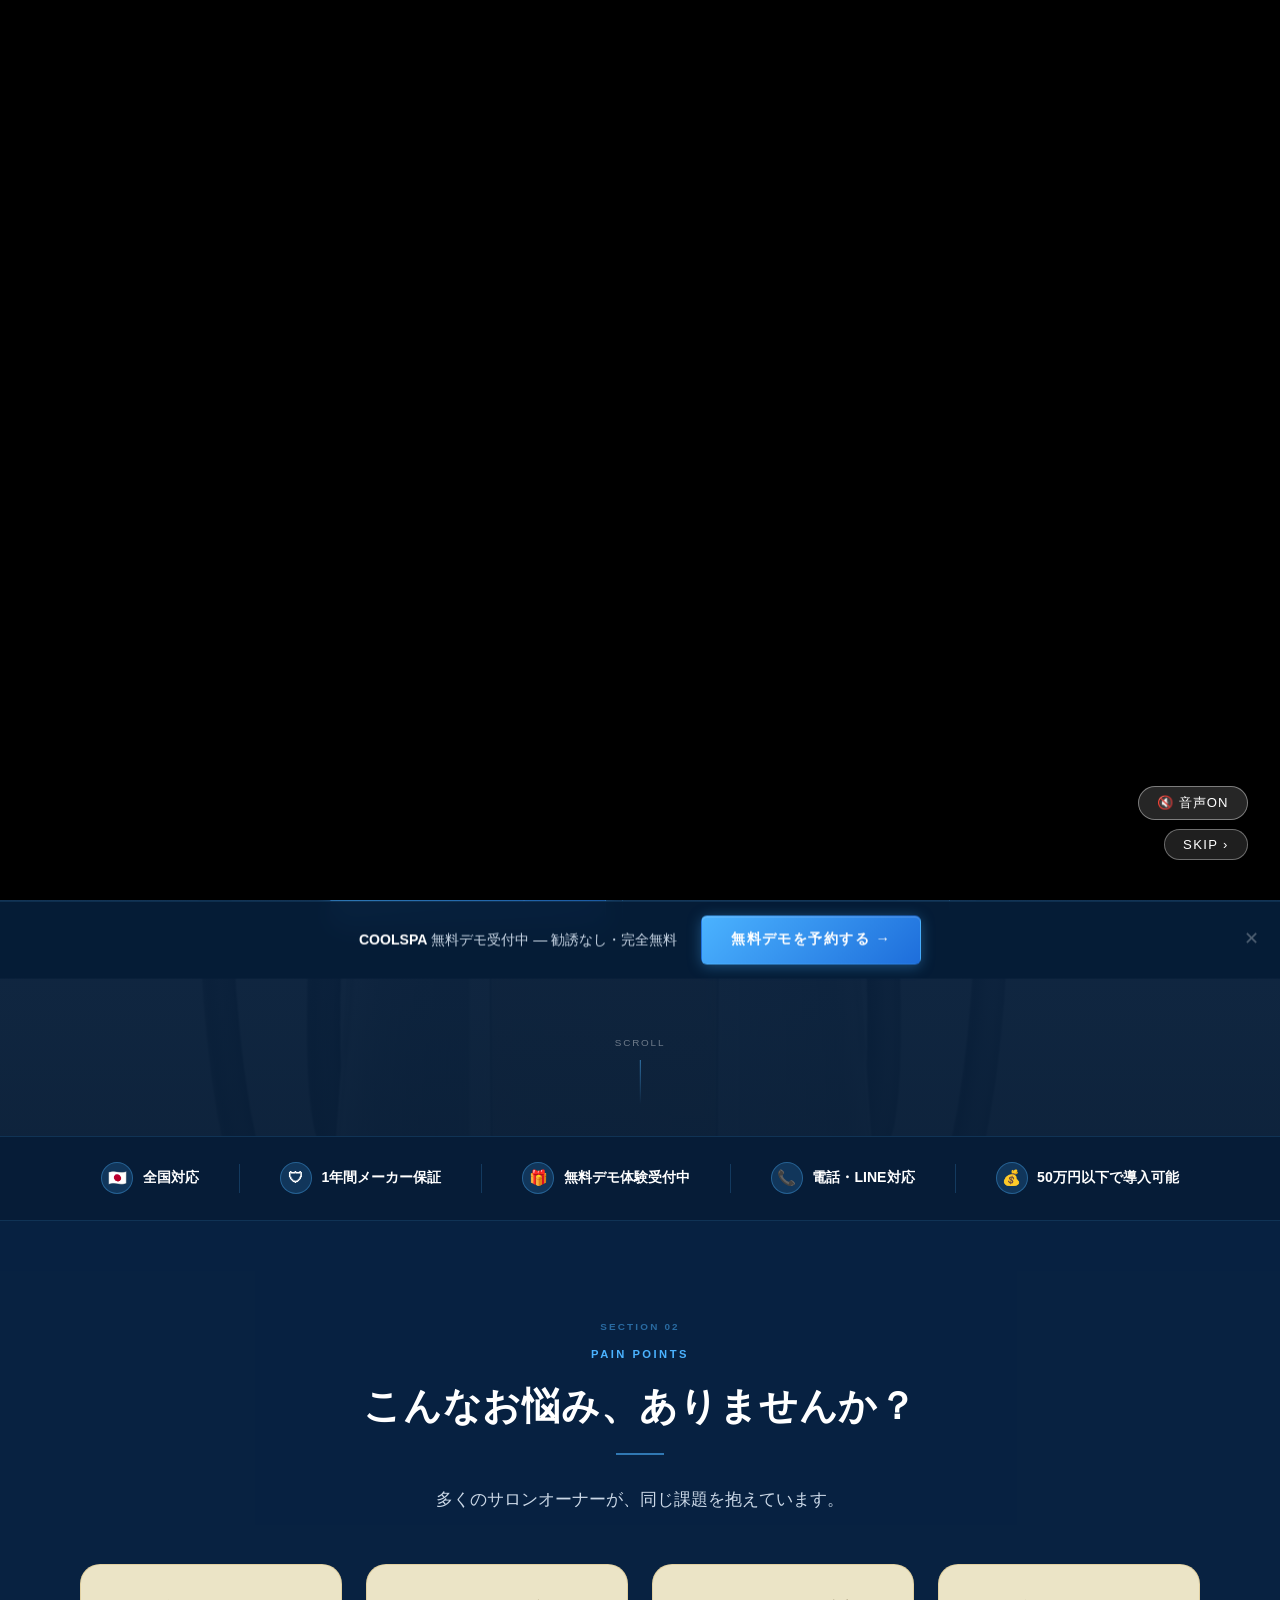
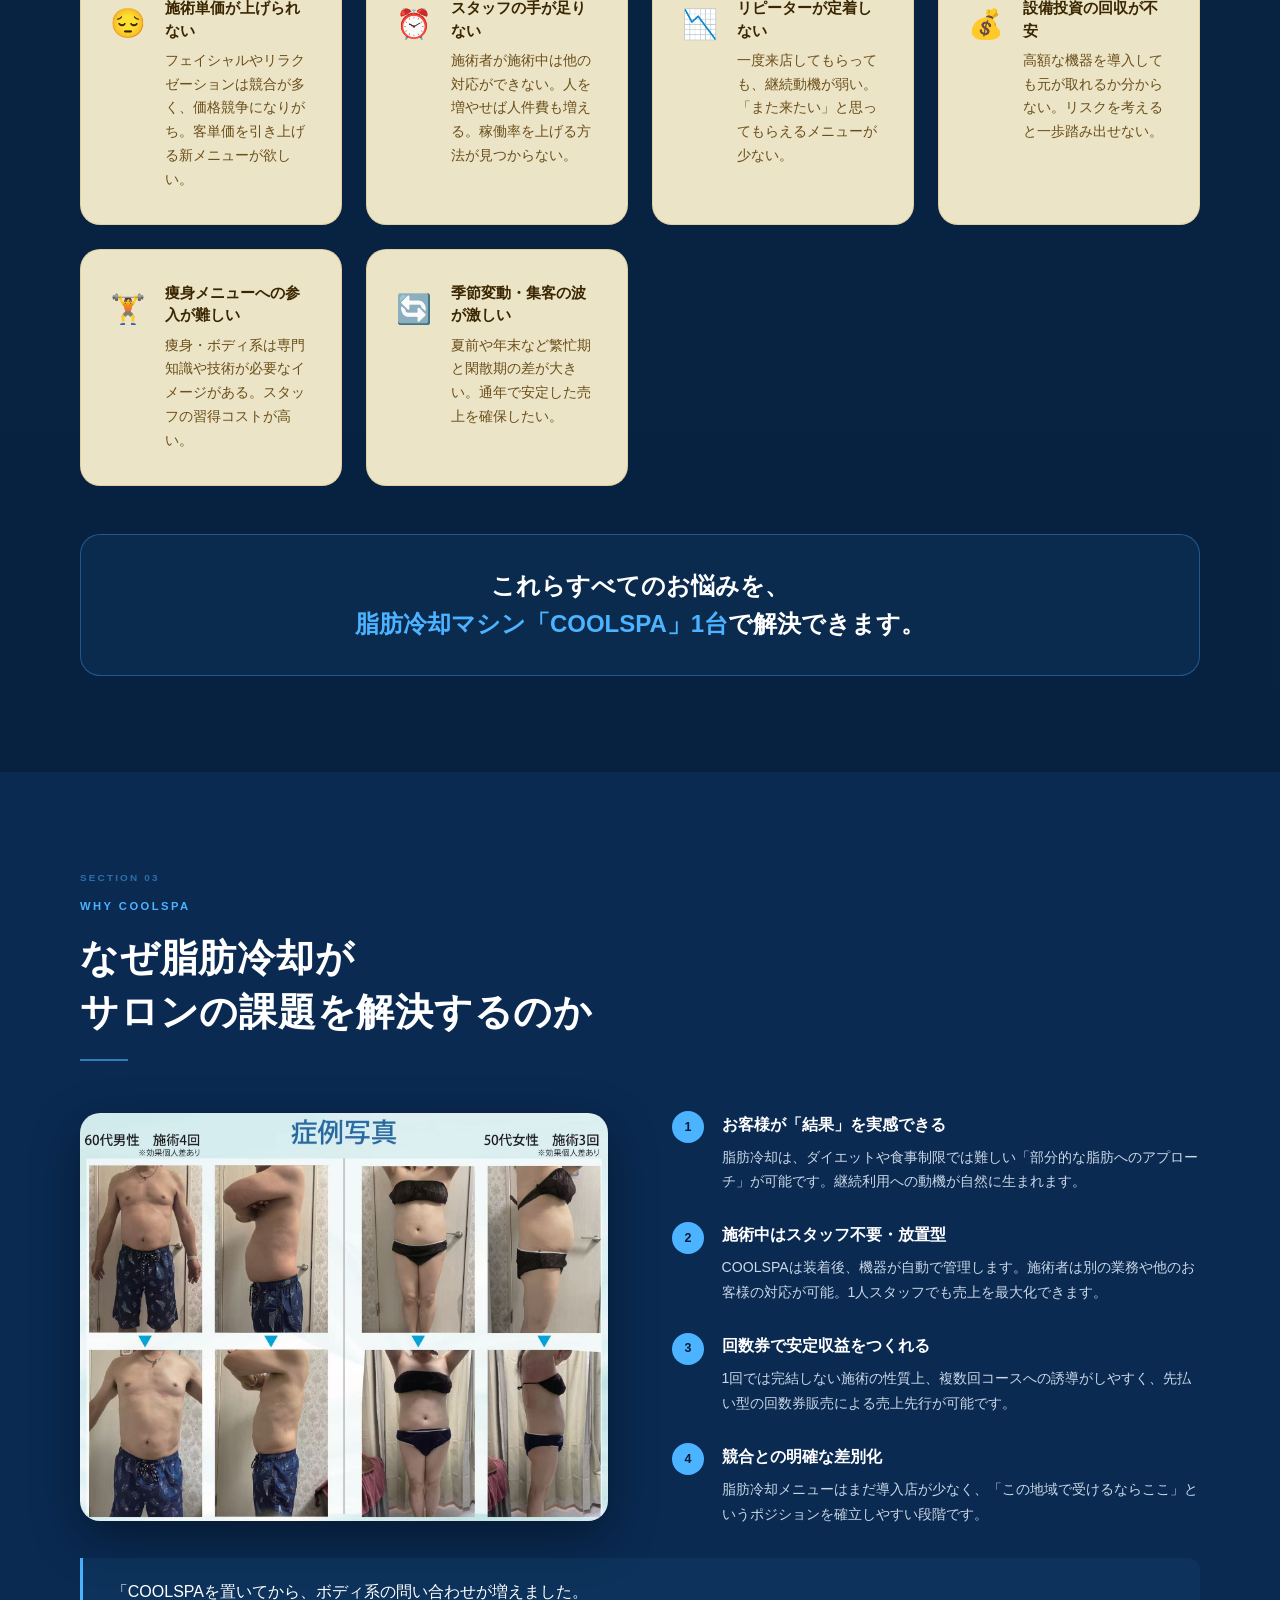
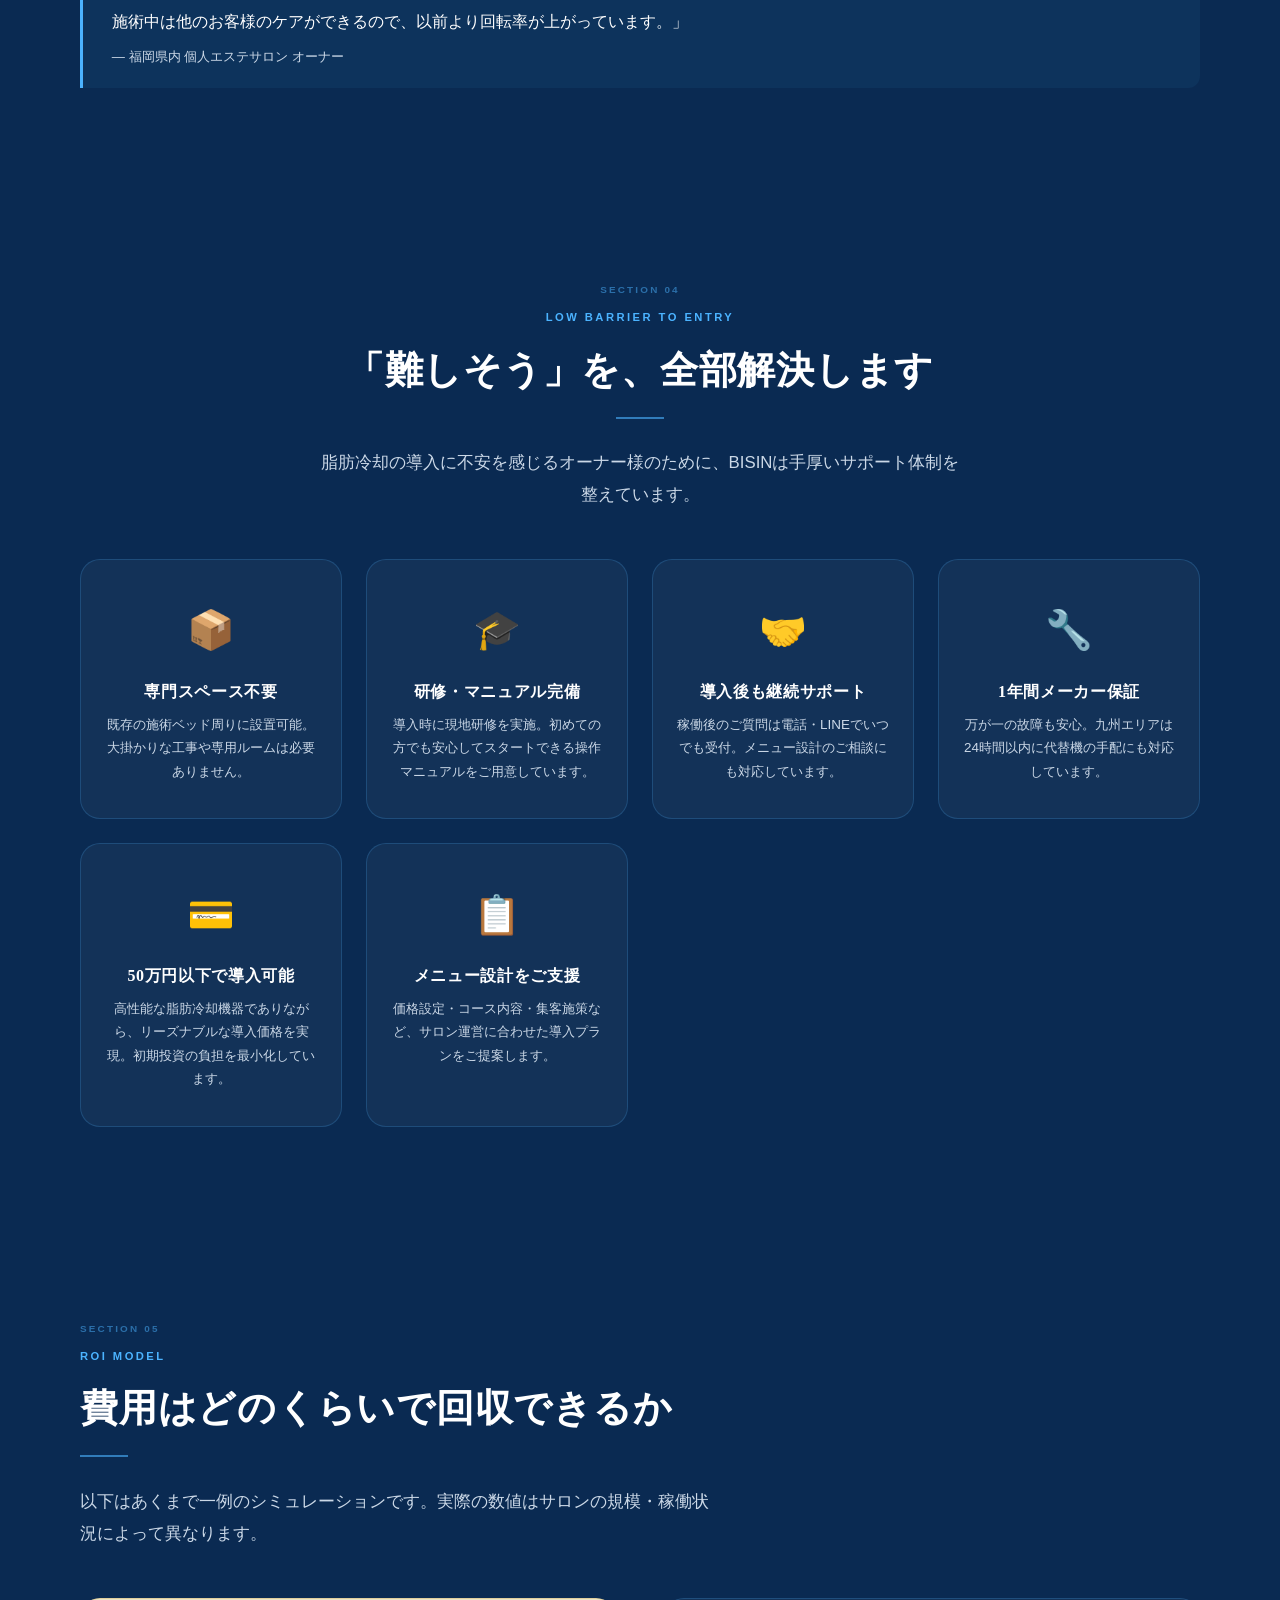
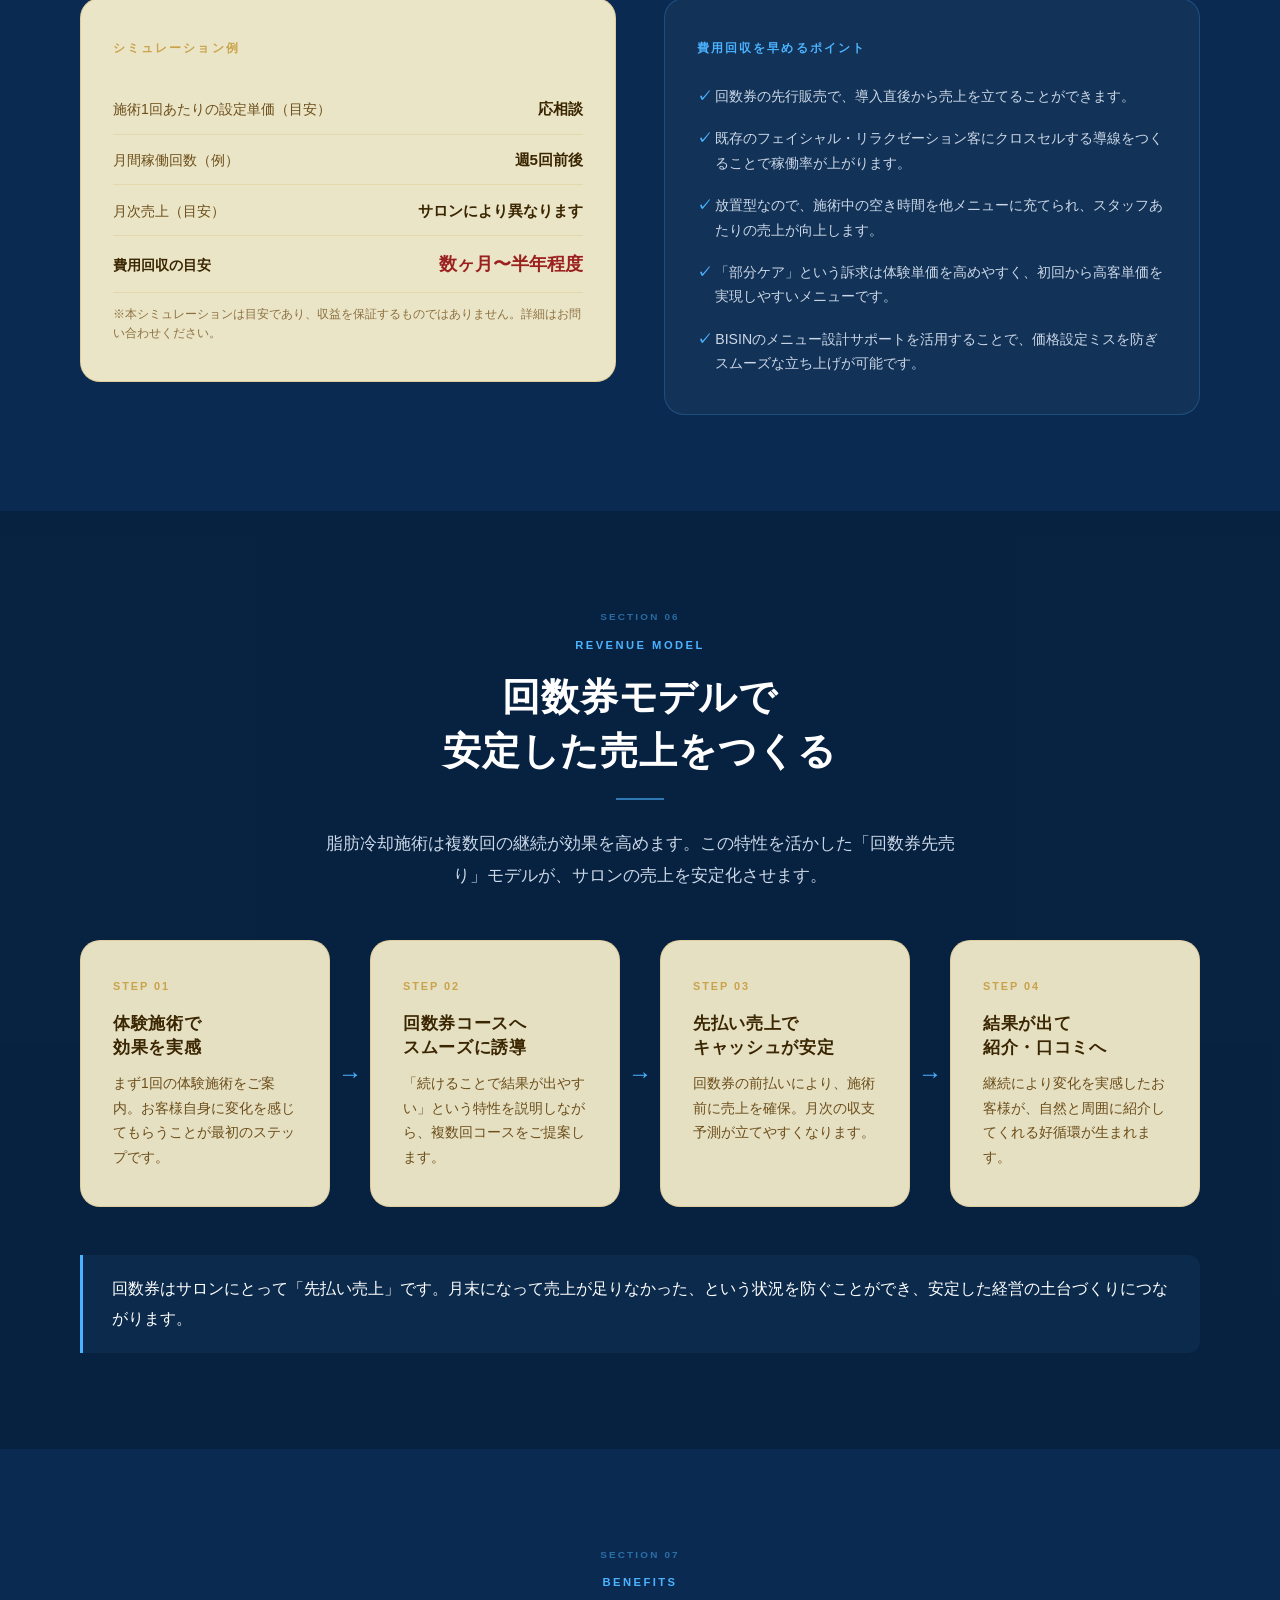
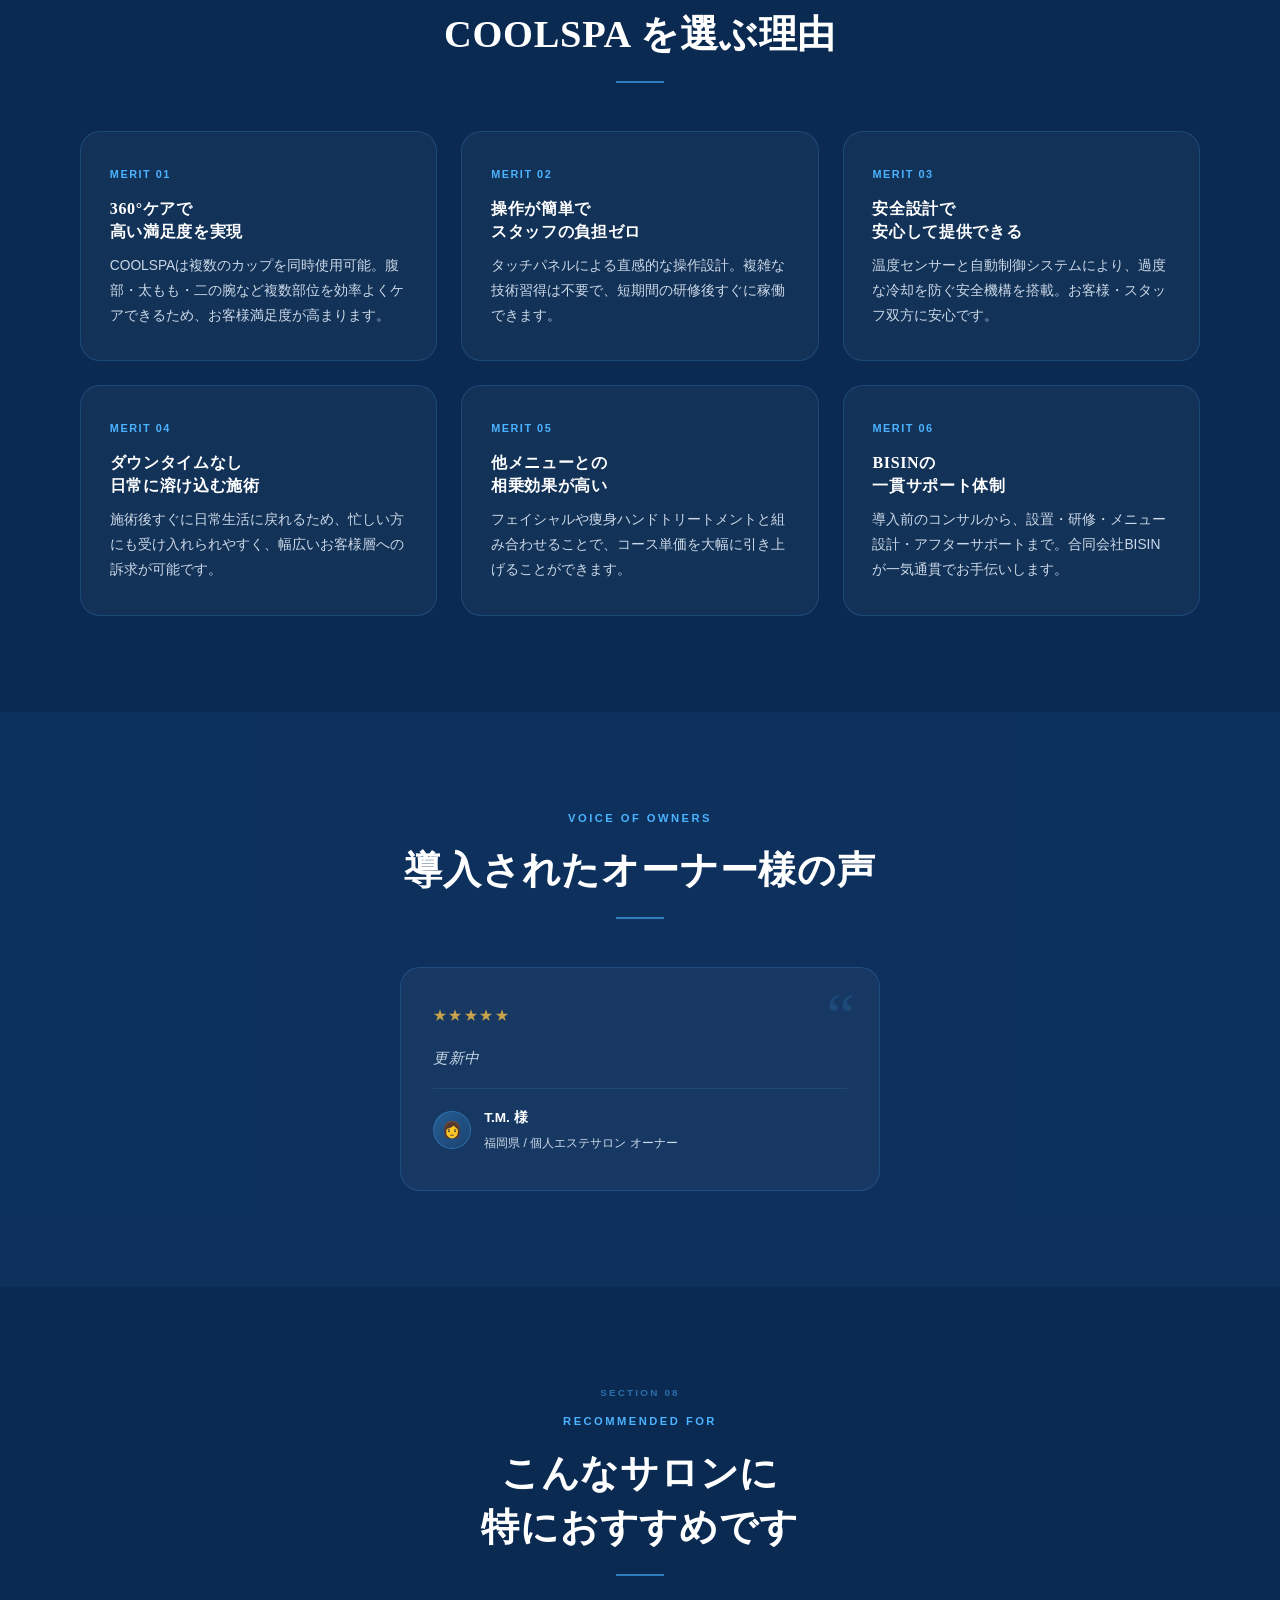
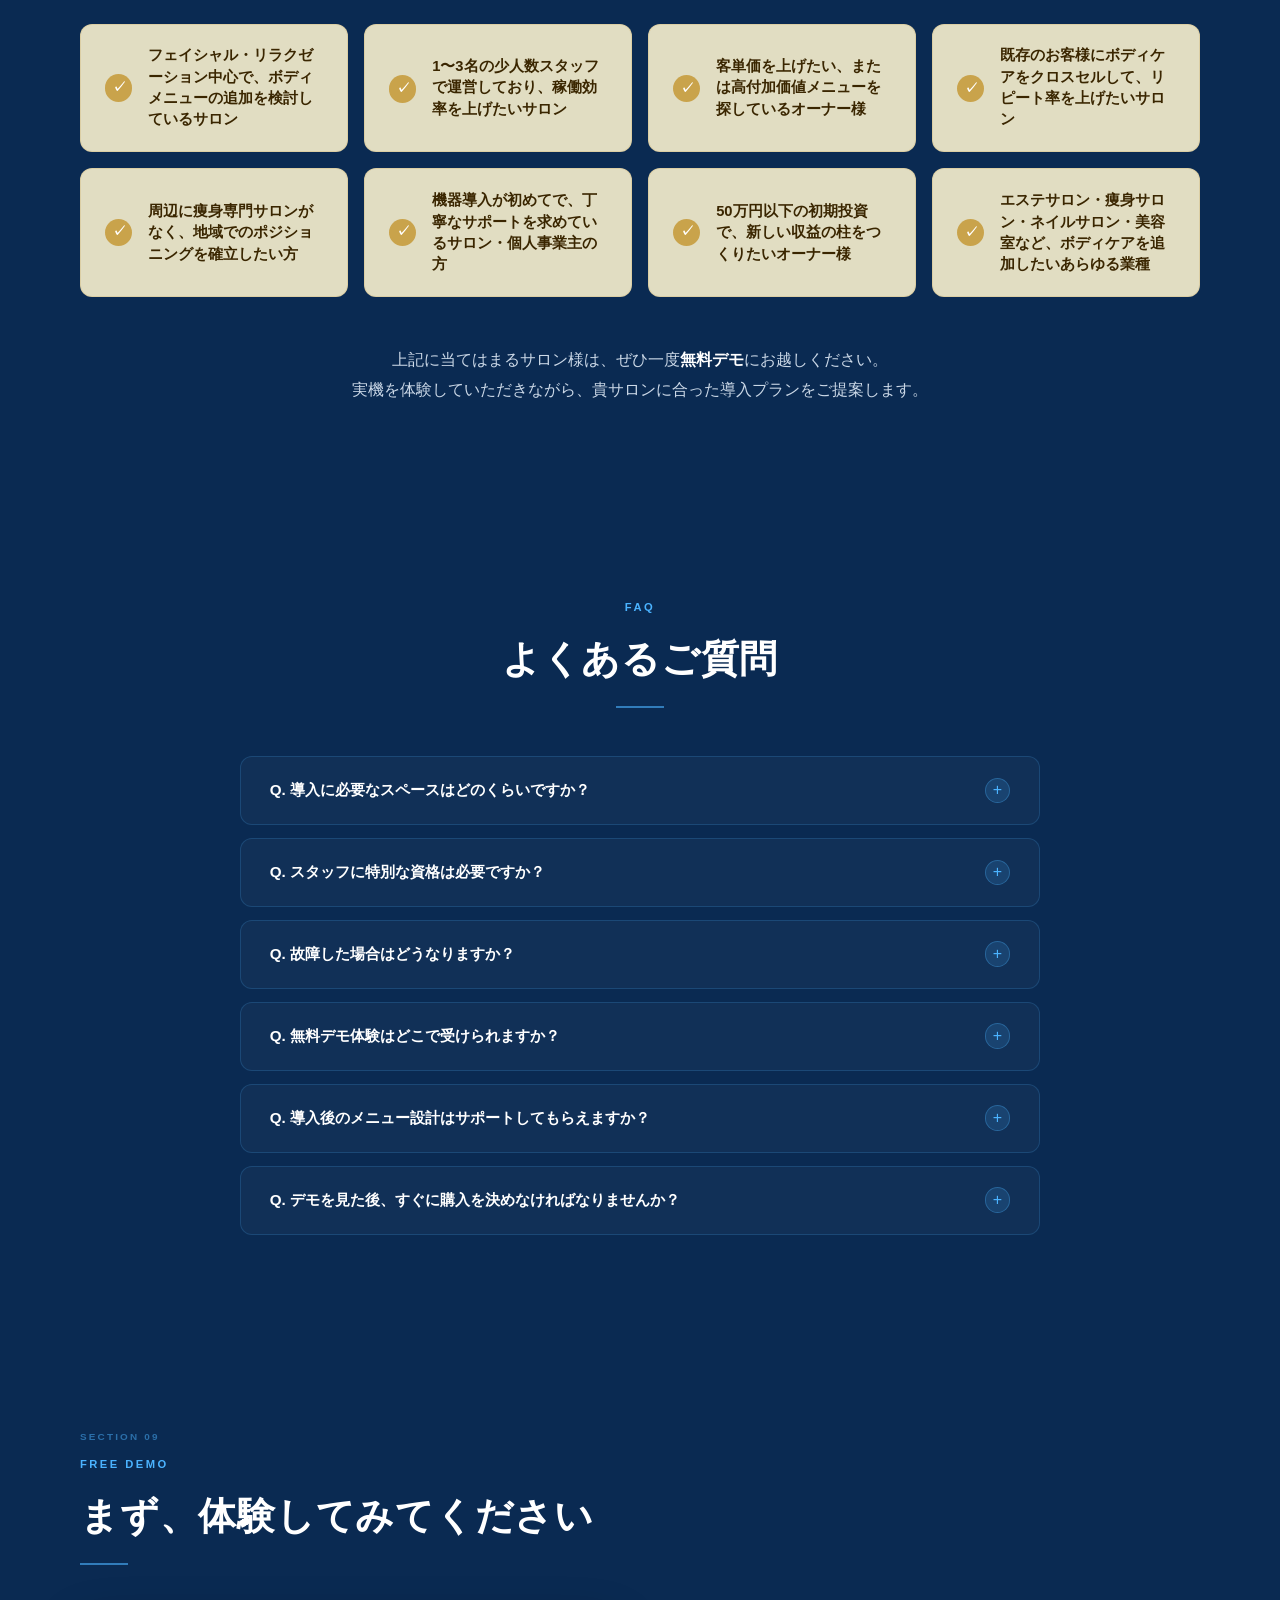
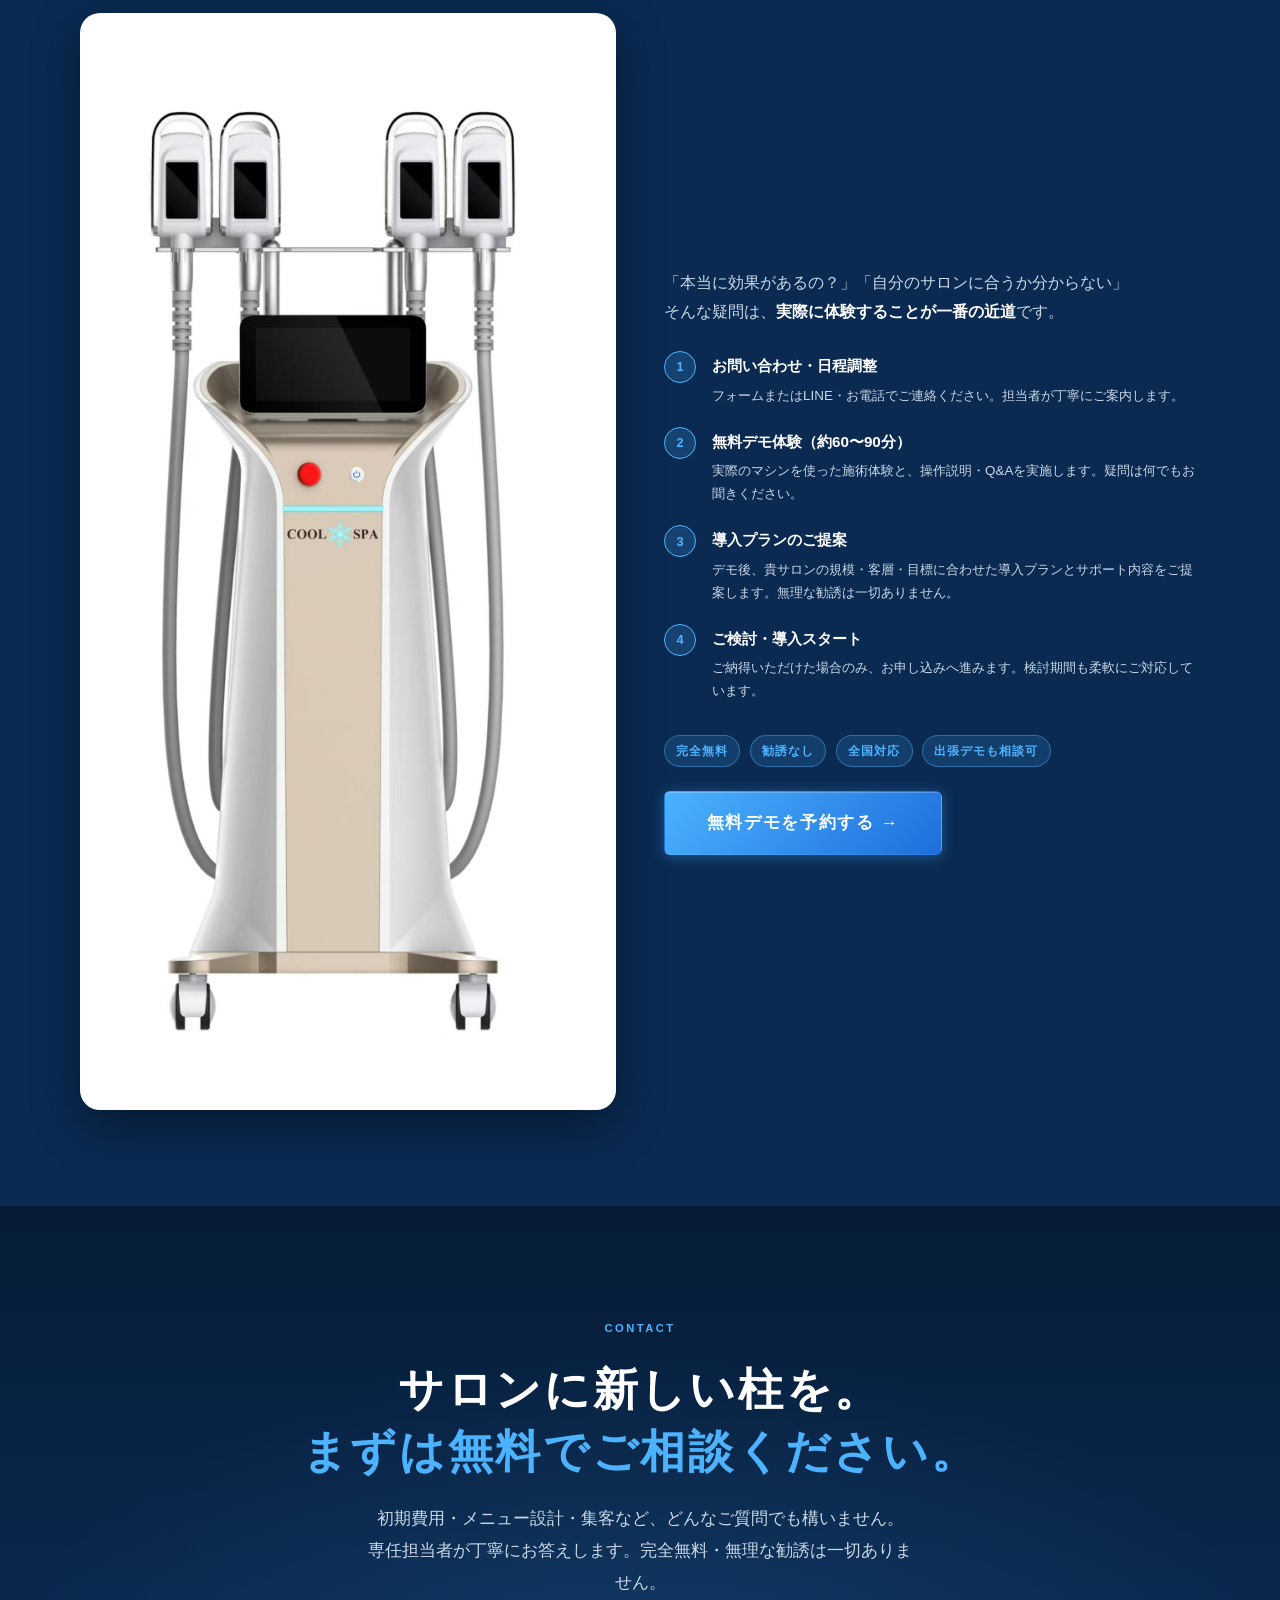
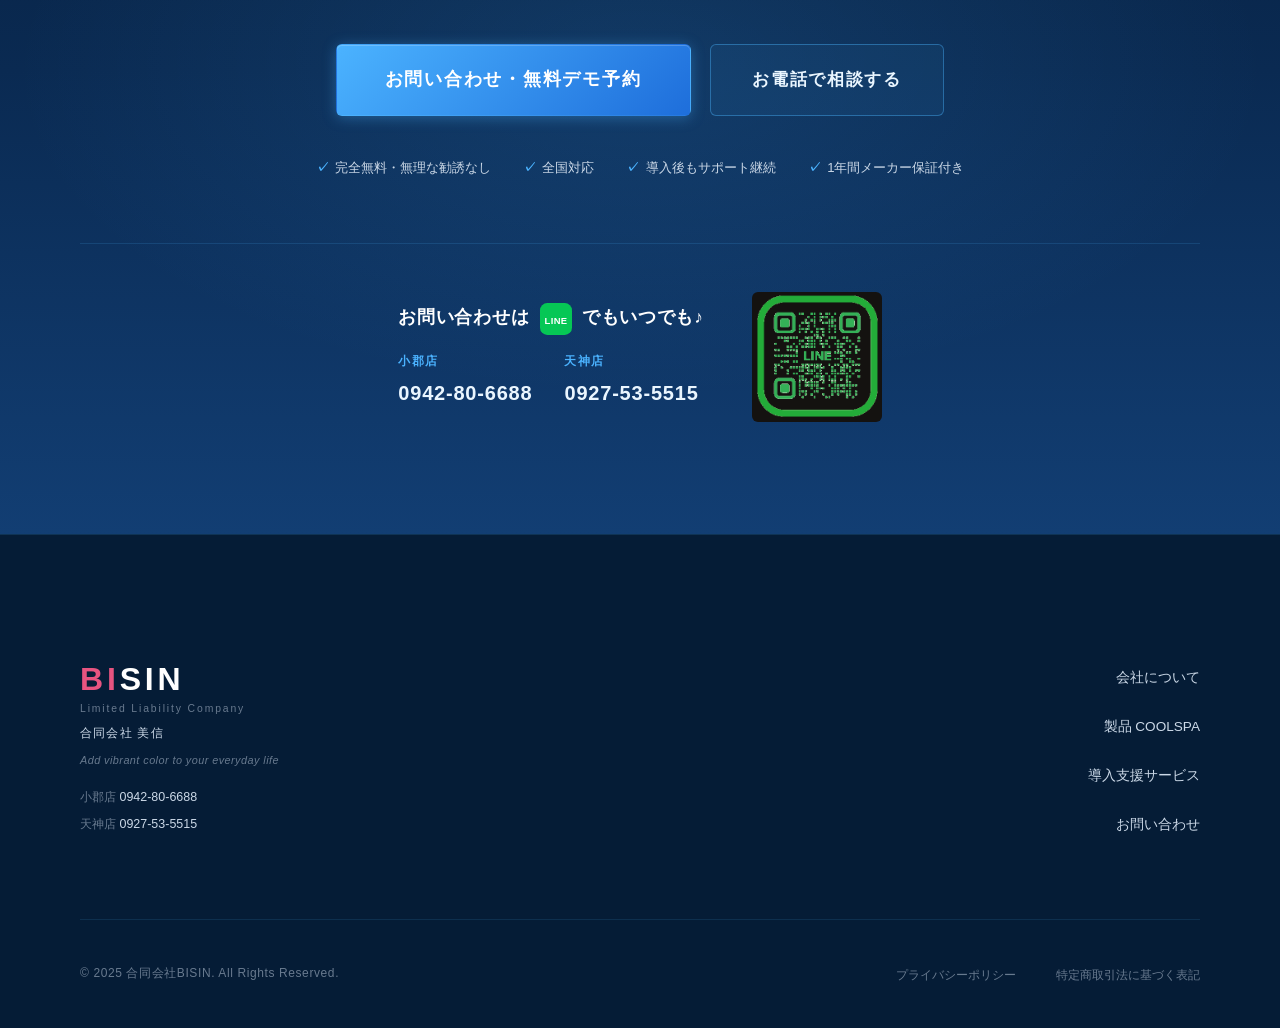
==== commit 98710174: "Trim testimonials to T.M. only, set content to coming soon Co-Authored-By: Claude Sonnet 4.6 <norepl" ====
--- a/index.html
+++ b/index.html
@@ -849,6 +849,15 @@
       grid-template-columns: repeat(auto-fit, minmax(280px, 1fr));
       gap: 1.5rem;
       margin-top: 3rem;
+    }
+    .lp-testimonials__grid--single {
+      grid-template-columns: minmax(280px, 480px);
+      justify-content: center;
+    }
+    .lp-testi-card__text--updating {
+      font-style: italic;
+      color: rgba(75,179,255,0.5);
+      letter-spacing: 0.05em;
     }
     .lp-testi-card {
       border-radius: var(--radius-lg);
@@ -1484,37 +1493,15 @@
           <h2 class="lp-title" data-i18n="lp.testi.title">導入されたオーナー様の声</h2>
           <div class="lp-divider"></div>
         </div>
-        <div class="lp-testimonials__grid">
+        <div class="lp-testimonials__grid lp-testimonials__grid--single">
           <div class="lp-testi-card">
             <div class="lp-testi-card__stars">★★★★★</div>
-            <p class="lp-testi-card__text" data-i18n="lp.testi1.text">「フェイシャル専門だった私のサロンに初めてボディメニューを追加しました。放置型なので、施術中に他のお客様の対応ができて、スタッフ一人でも回せています。回数券の先売りで、月末の資金繰りの不安がなくなりました。」</p>
+            <p class="lp-testi-card__text lp-testi-card__text--updating" data-i18n="lp.testi1.text">更新中</p>
             <div class="lp-testi-card__author">
               <div class="lp-testi-card__avatar">👩</div>
               <div>
                 <p class="lp-testi-card__name">T.M. 様</p>
                 <p class="lp-testi-card__role" data-i18n="lp.testi1.role">福岡県 / 個人エステサロン オーナー</p>
-              </div>
-            </div>
-          </div>
-          <div class="lp-testi-card">
-            <div class="lp-testi-card__stars">★★★★★</div>
-            <p class="lp-testi-card__text" data-i18n="lp.testi2.text">「導入前は機械操作に自信がなくて不安でしたが、BISINさんの研修がとても丁寧で、すぐに自信を持って使えるようになりました。地域で脂肪冷却を提供できる数少ないサロンになれたことで、新規のお問い合わせが増えています。」</p>
-            <div class="lp-testi-card__author">
-              <div class="lp-testi-card__avatar">👩</div>
-              <div>
-                <p class="lp-testi-card__name">K.Y. 様</p>
-                <p class="lp-testi-card__role" data-i18n="lp.testi2.role">熊本県 / 痩身エステサロン オーナー</p>
-              </div>
-            </div>
-          </div>
-          <div class="lp-testi-card">
-            <div class="lp-testi-card__stars">★★★★★</div>
-            <p class="lp-testi-card__text" data-i18n="lp.testi3.text">「美容室を経営していますが、ボディケアの需要があることは感じていました。COOLSPAは待ち時間に受けていただける手軽さが好評で、リピーターのお客様が増えました。アフターサポートも心強く、安心して継続できています。」</p>
-            <div class="lp-testi-card__author">
-              <div class="lp-testi-card__avatar">👨</div>
-              <div>
-                <p class="lp-testi-card__name">S.H. 様</p>
-                <p class="lp-testi-card__role" data-i18n="lp.testi3.role">大分県 / 美容室 オーナー</p>
               </div>
             </div>
           </div>
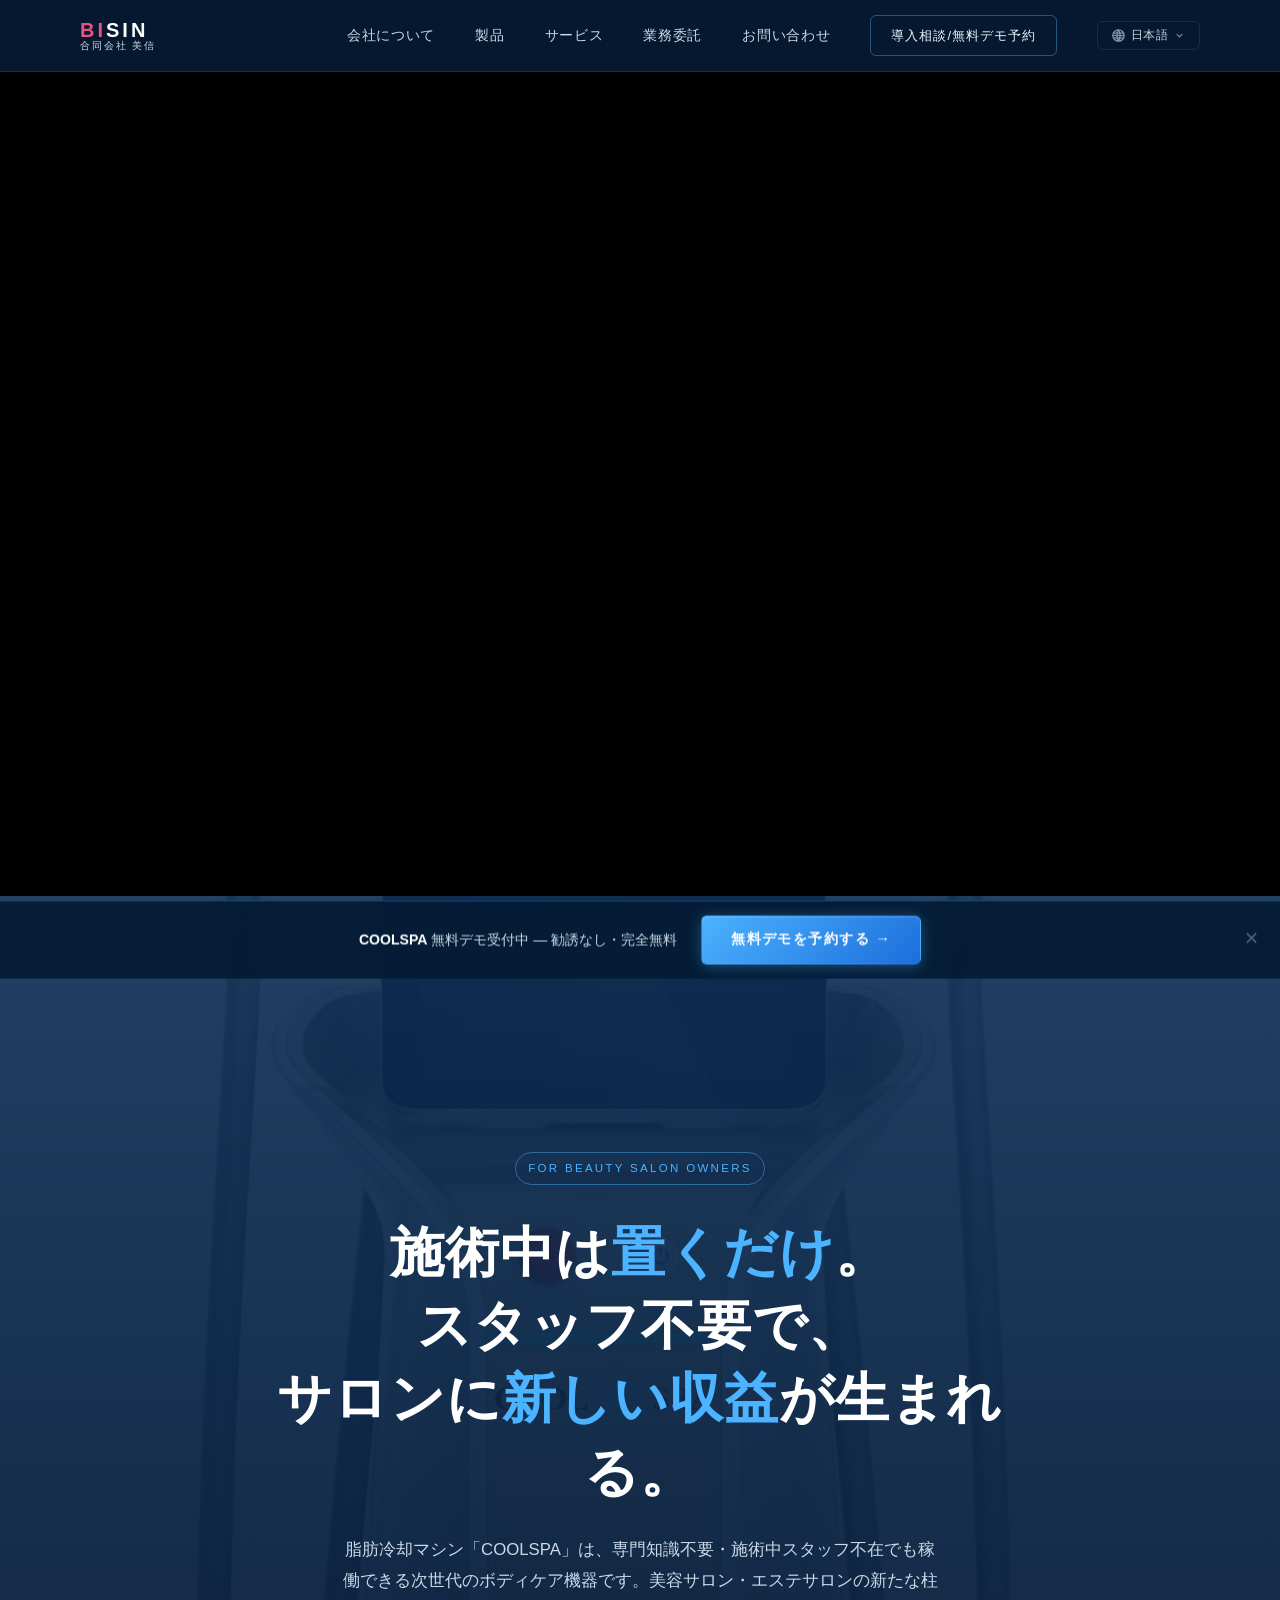
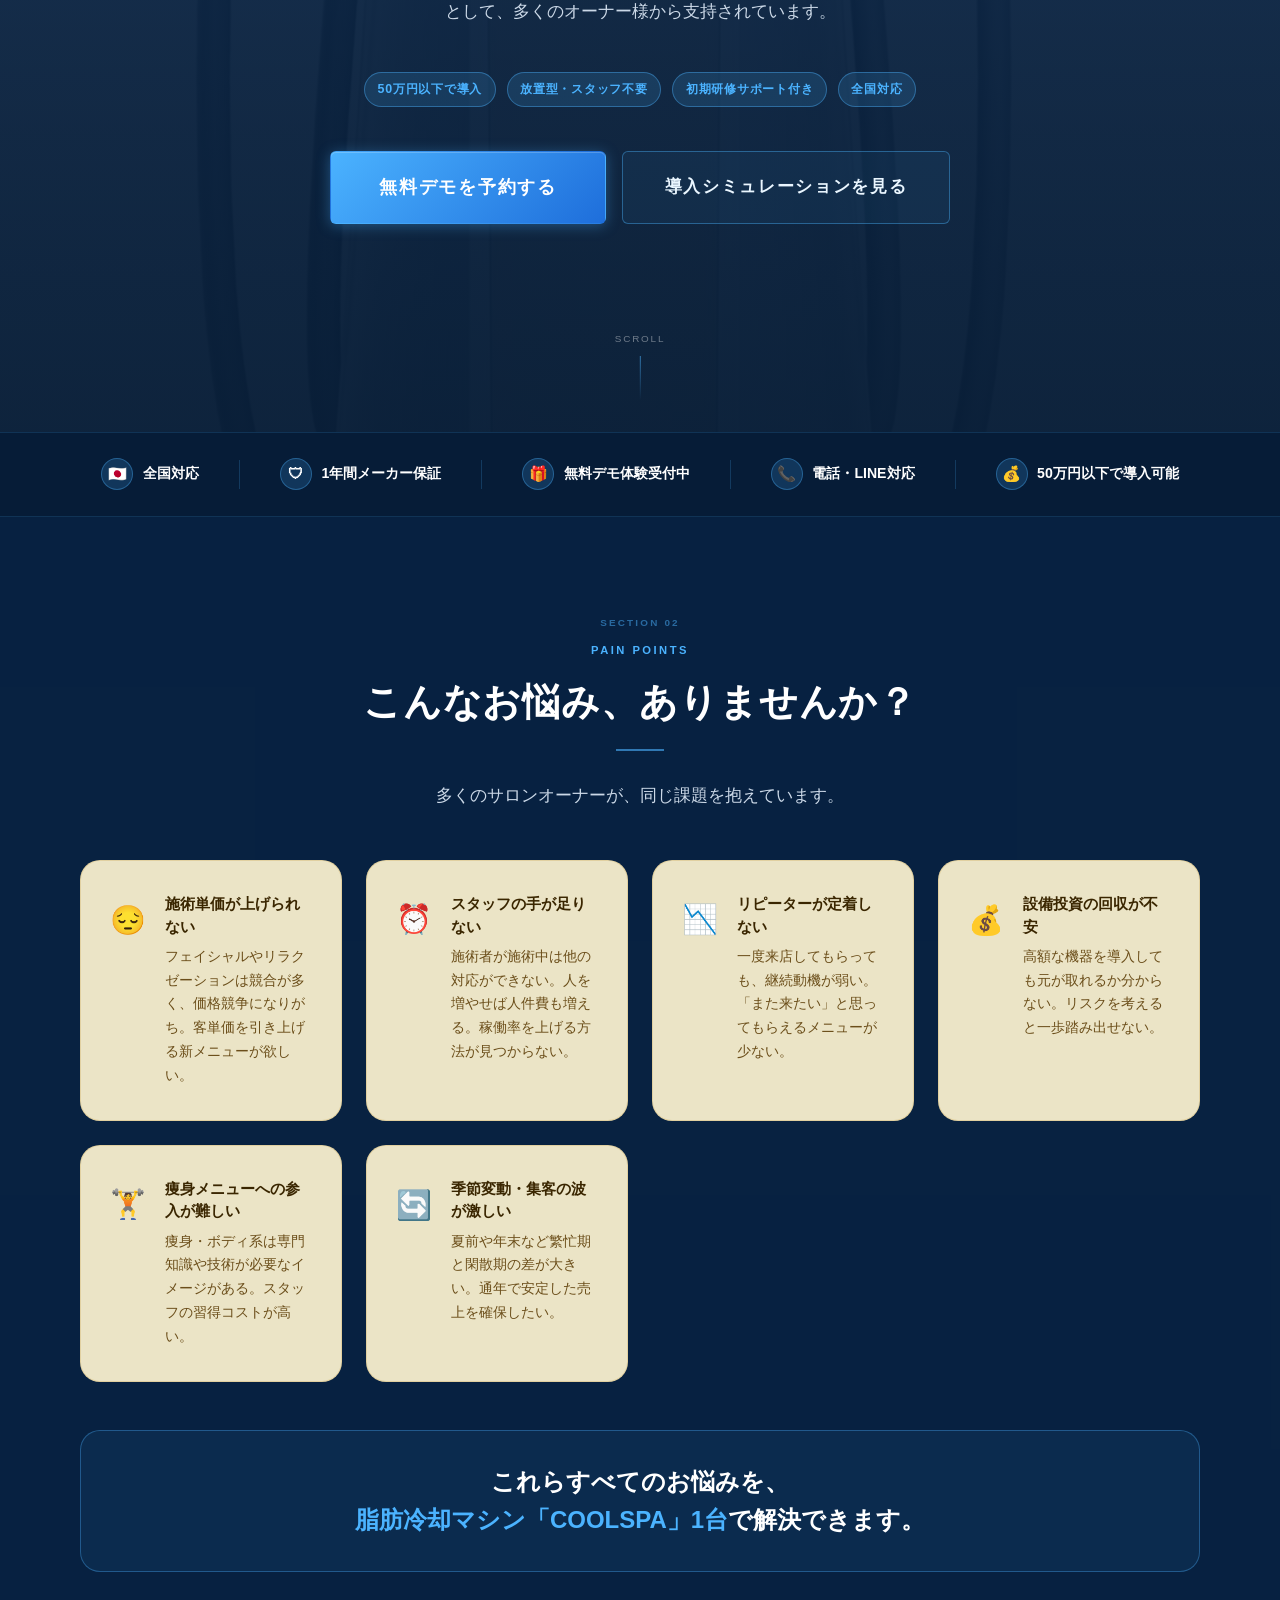
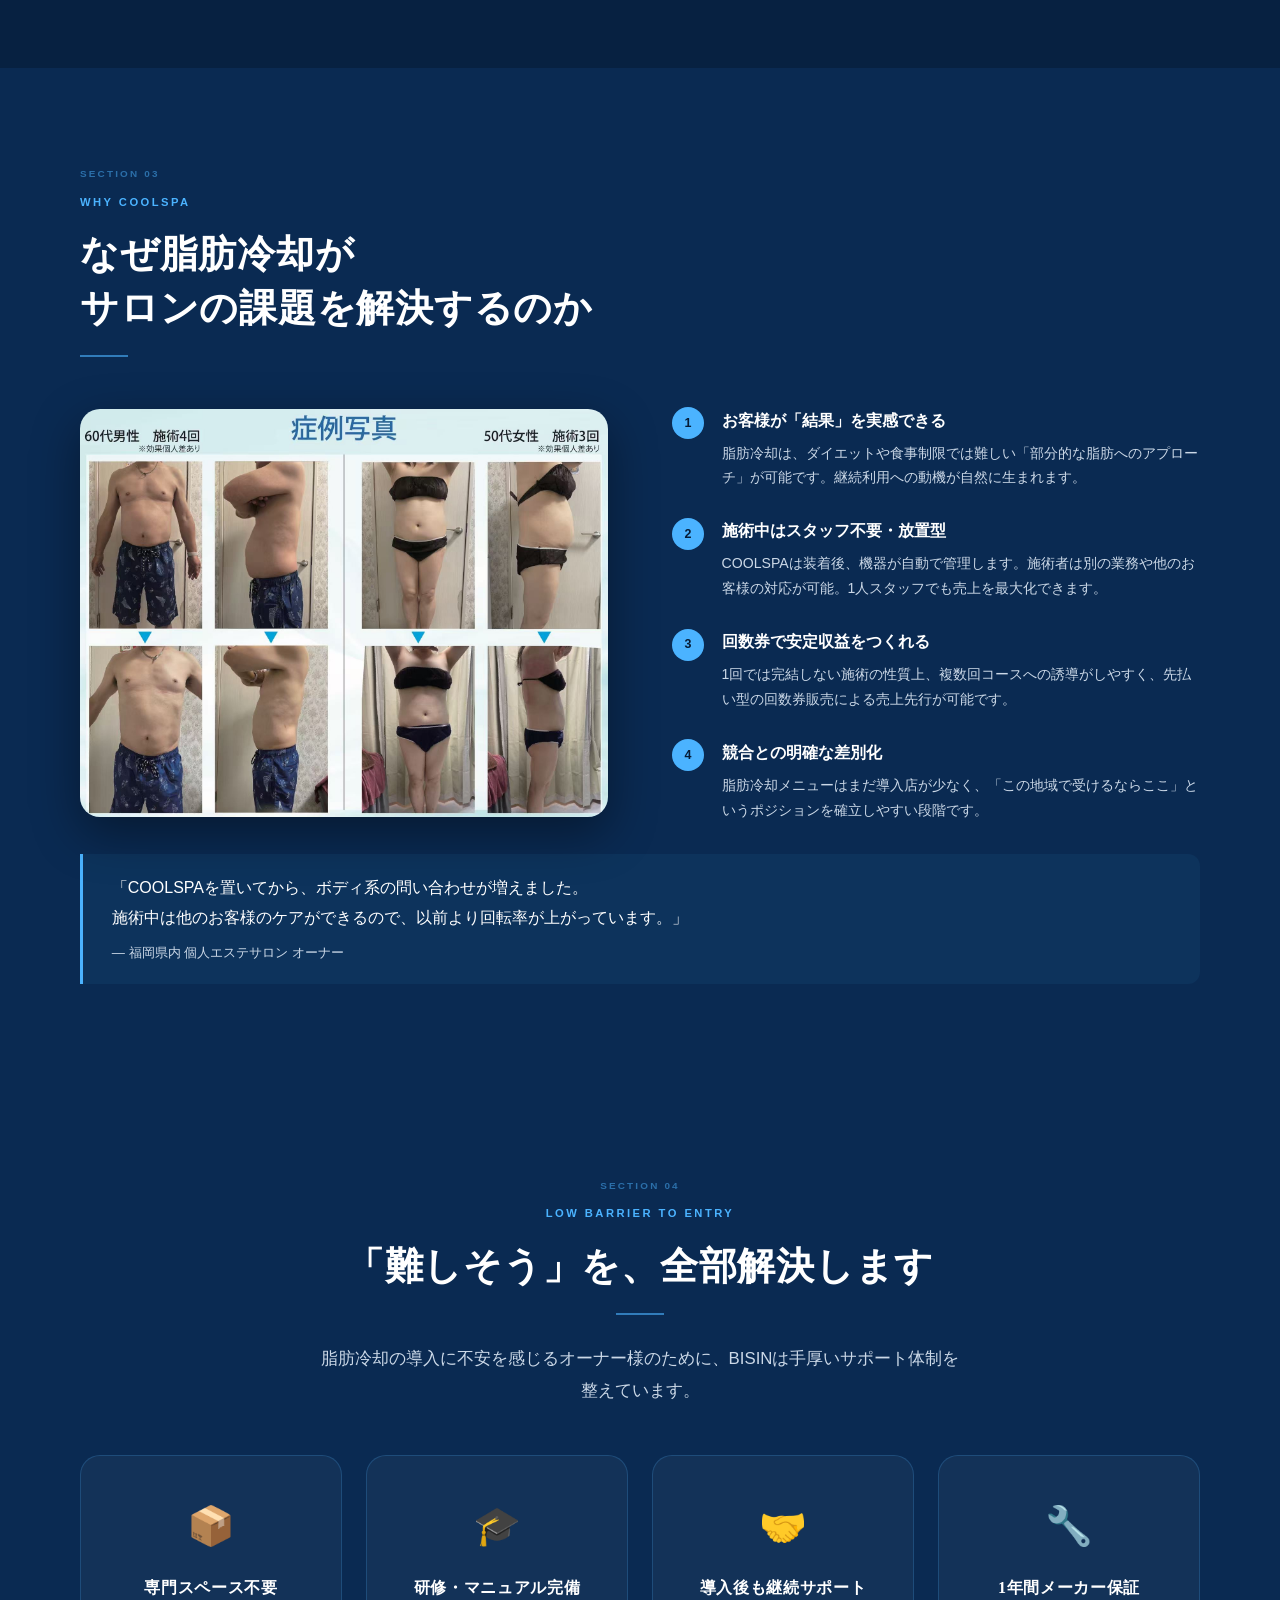
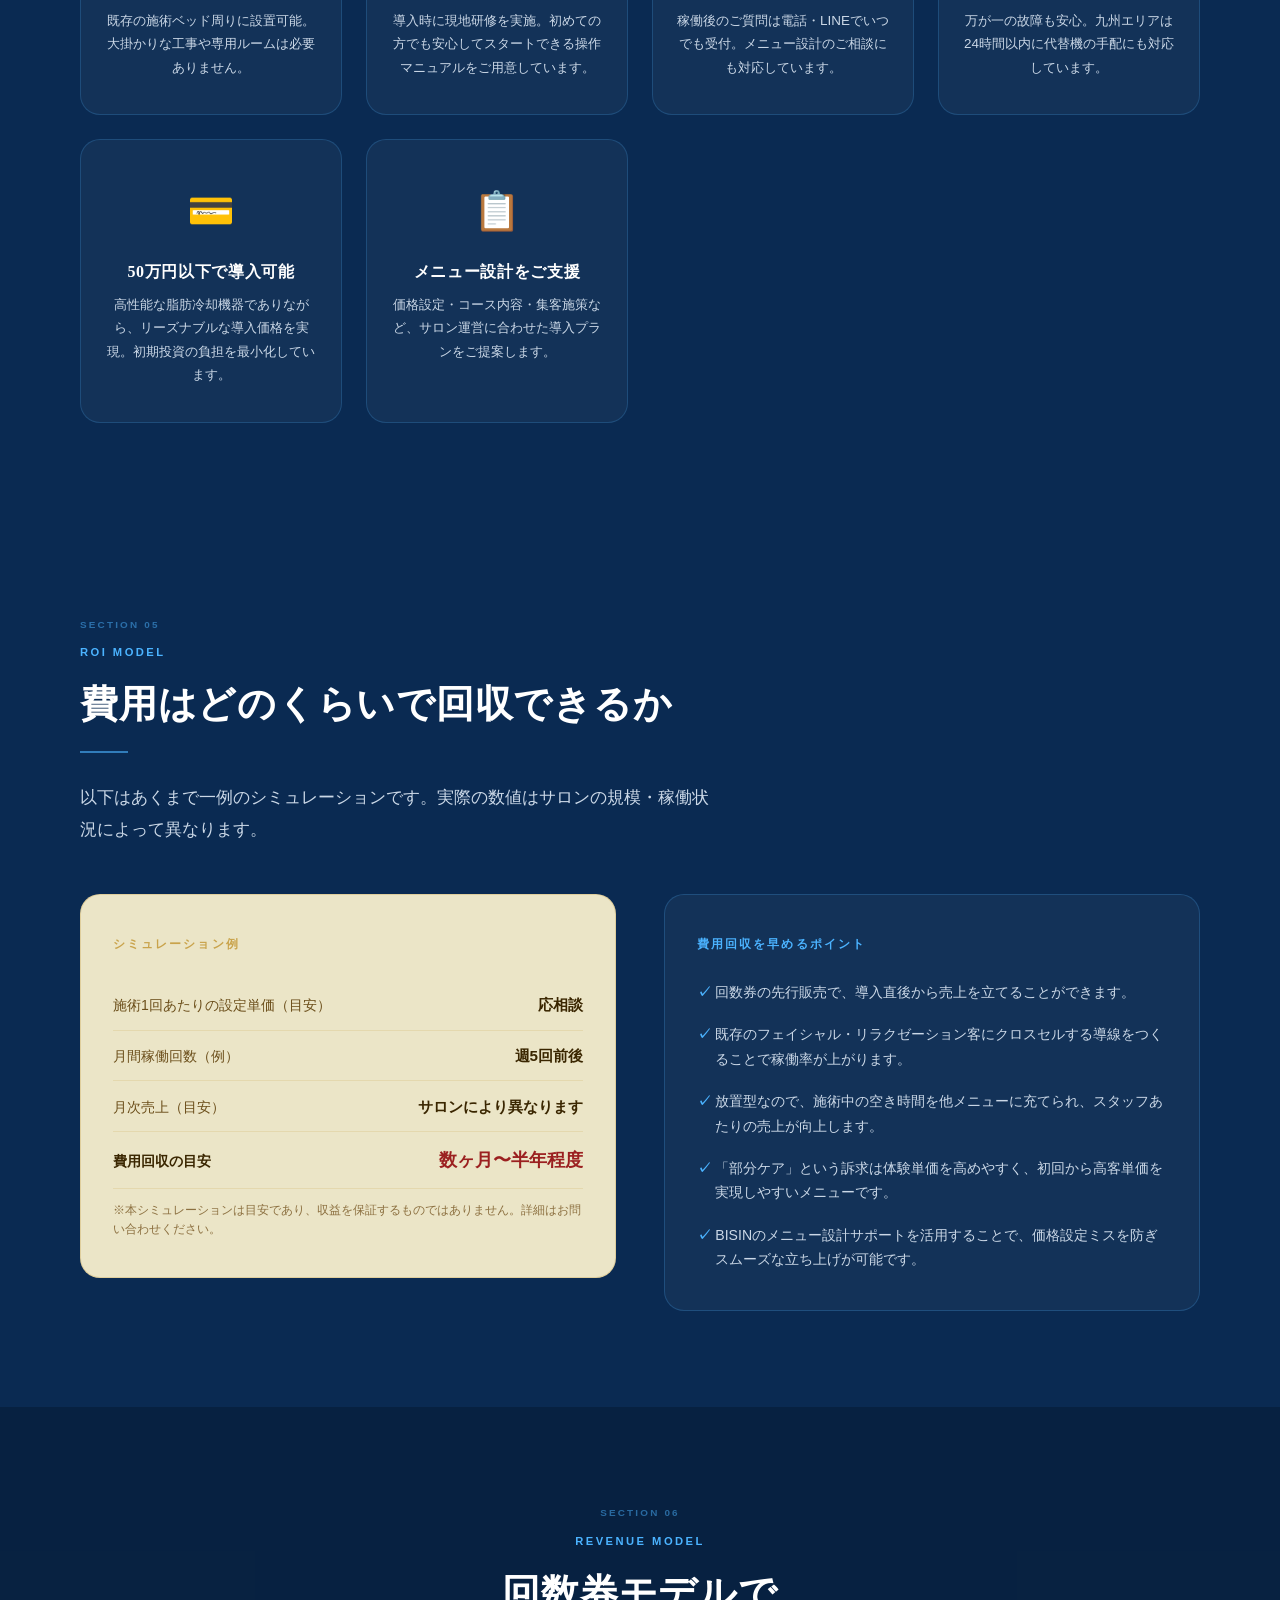
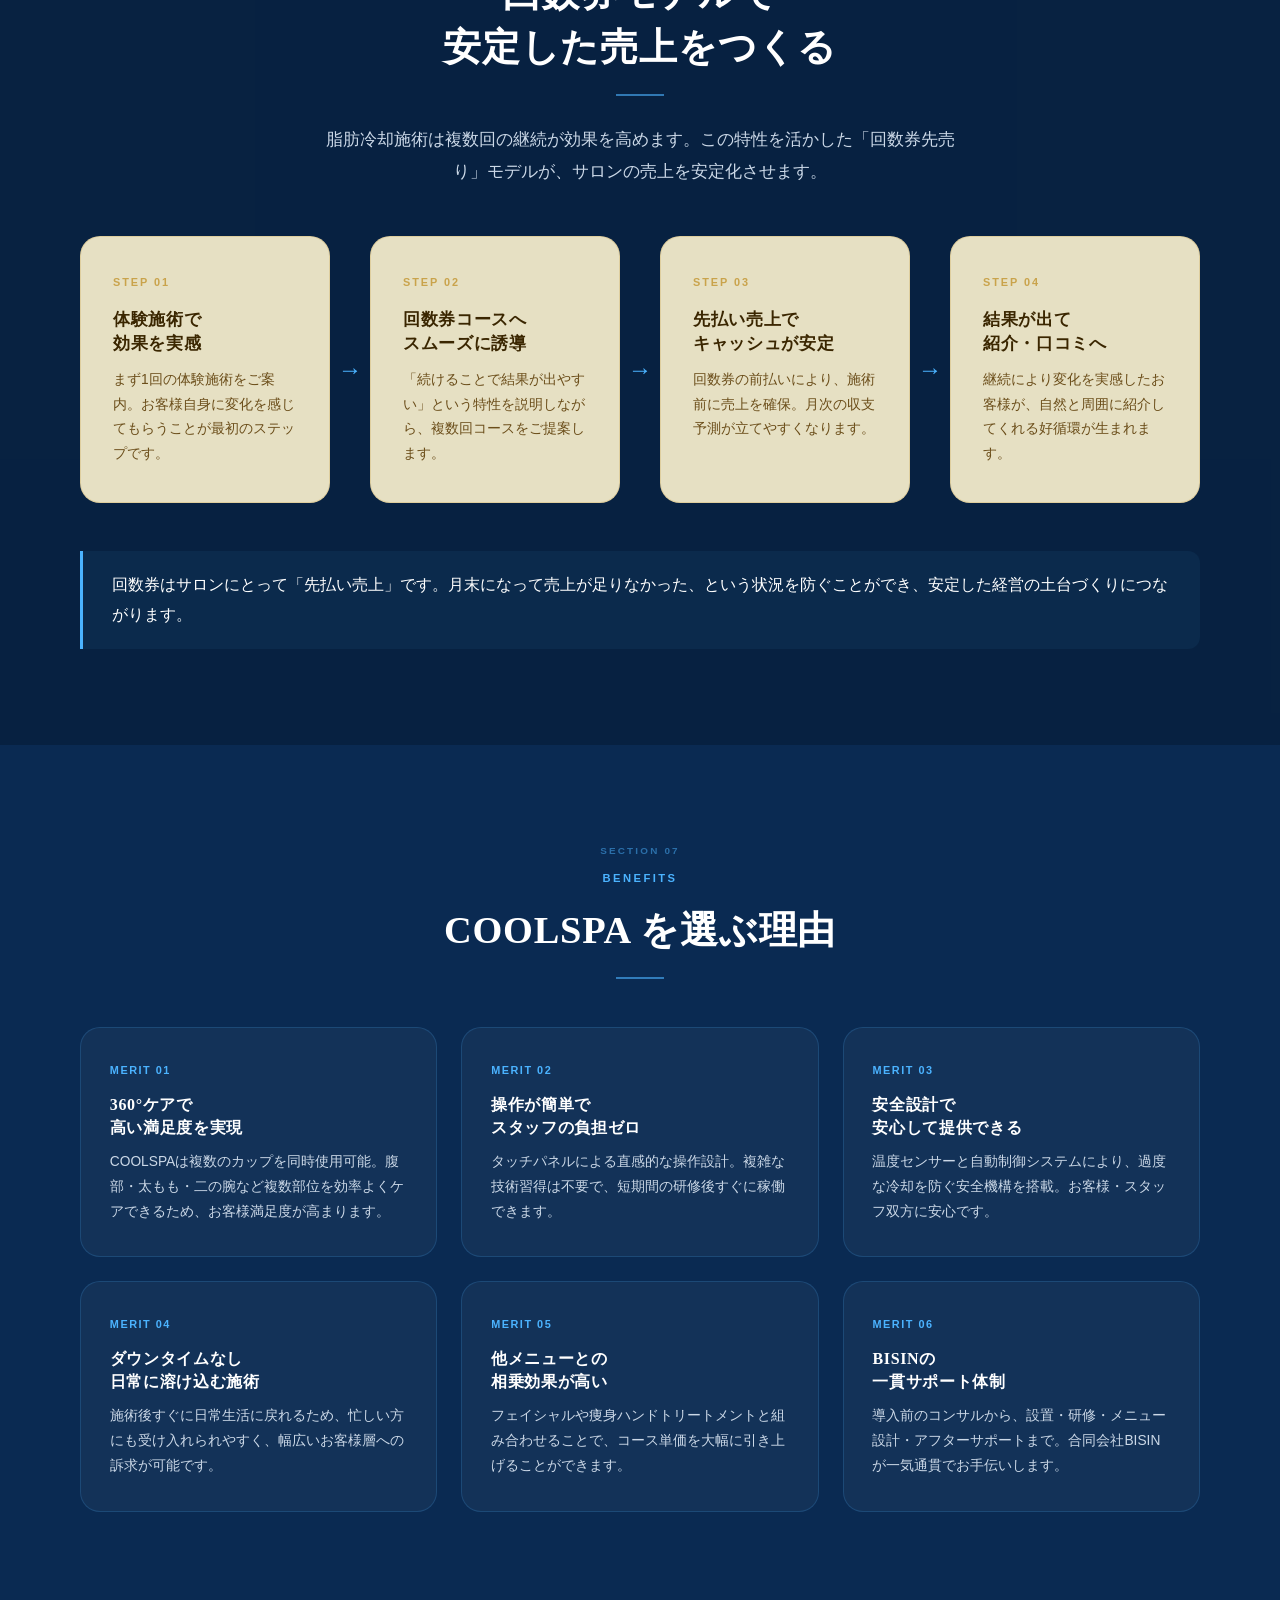
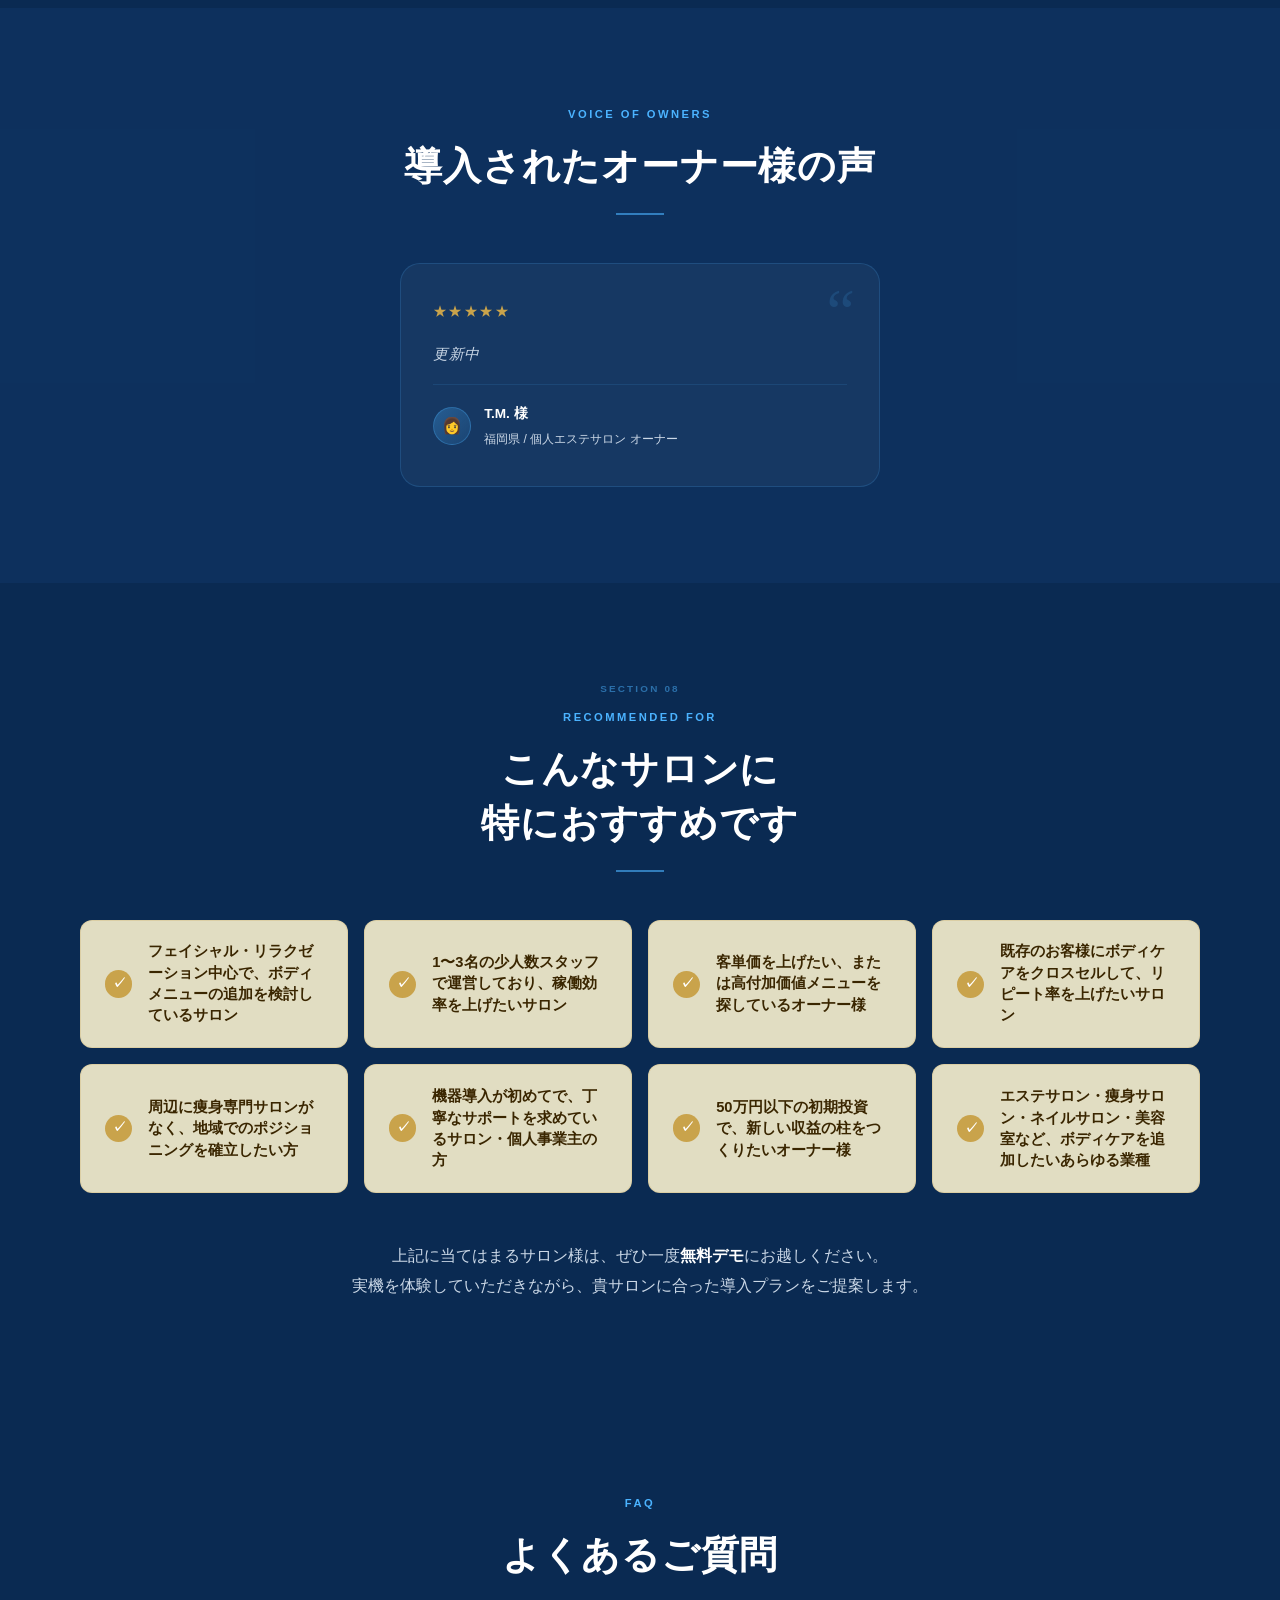
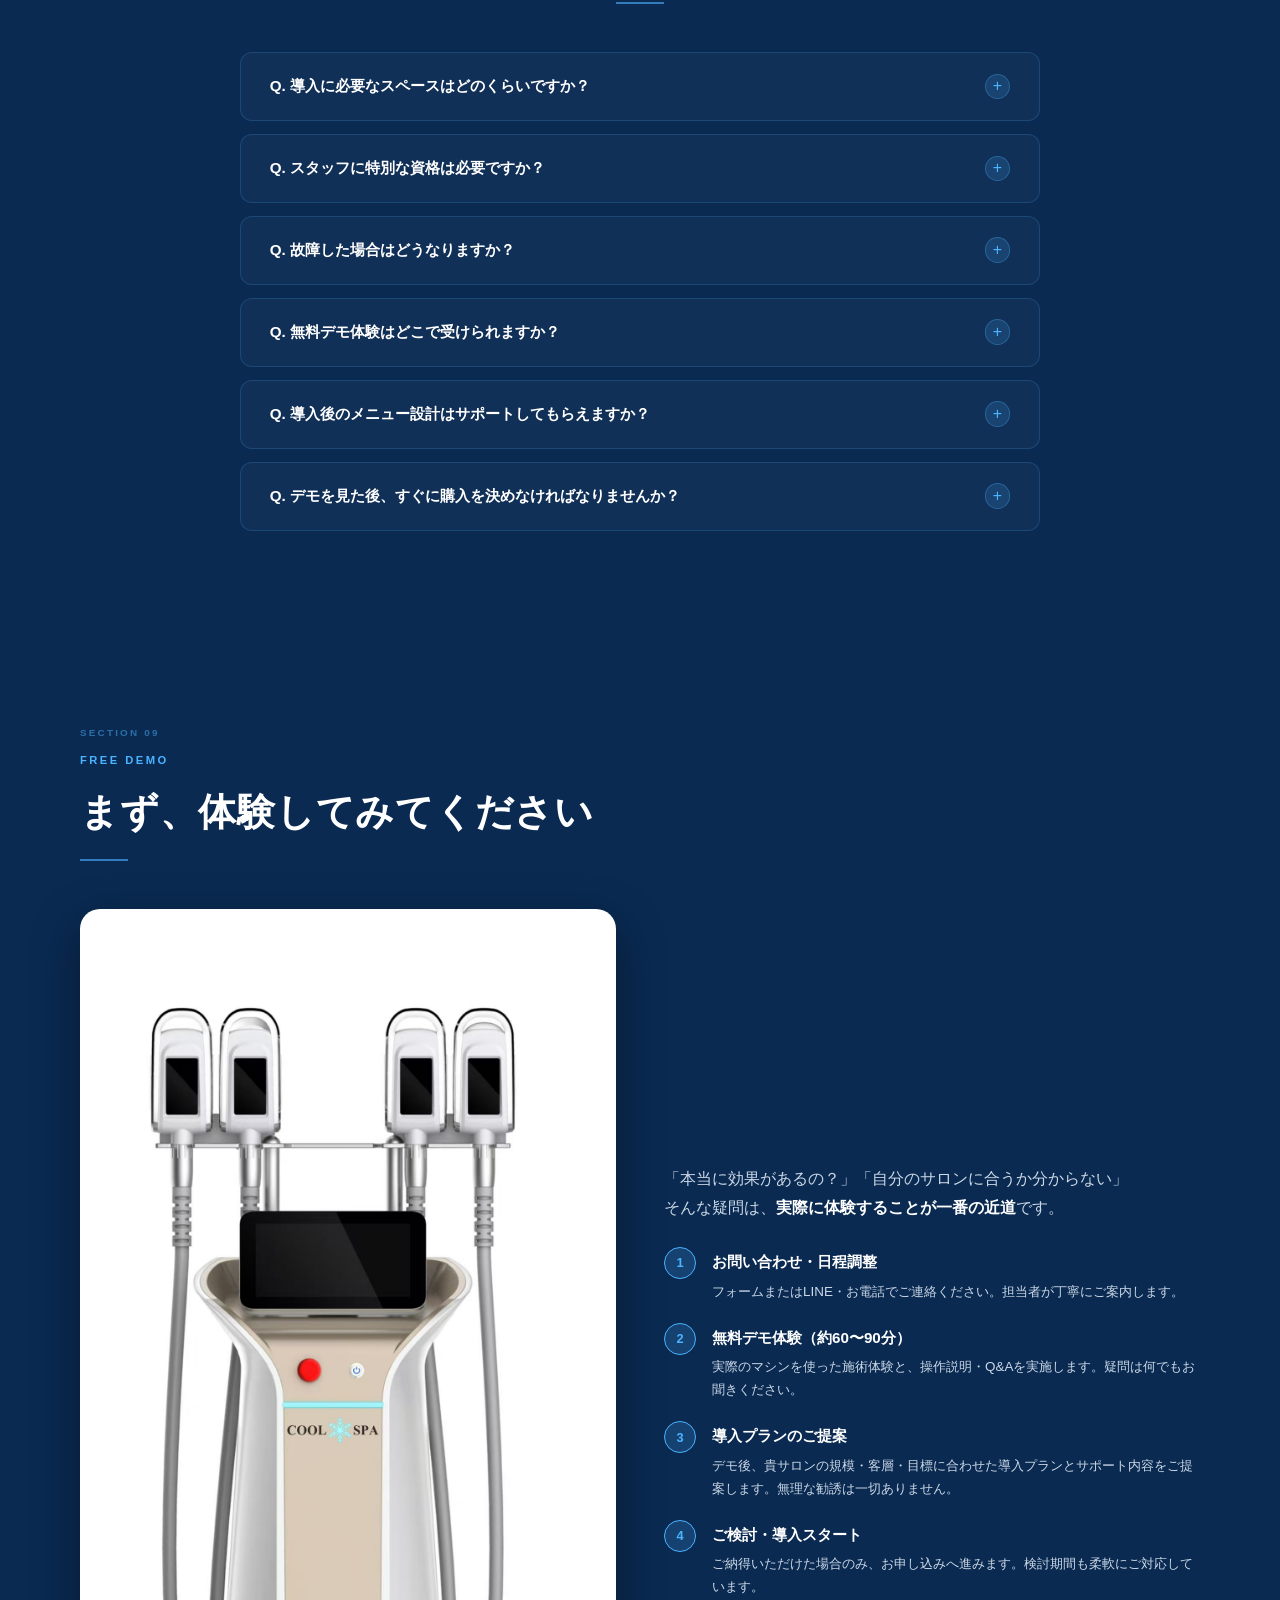
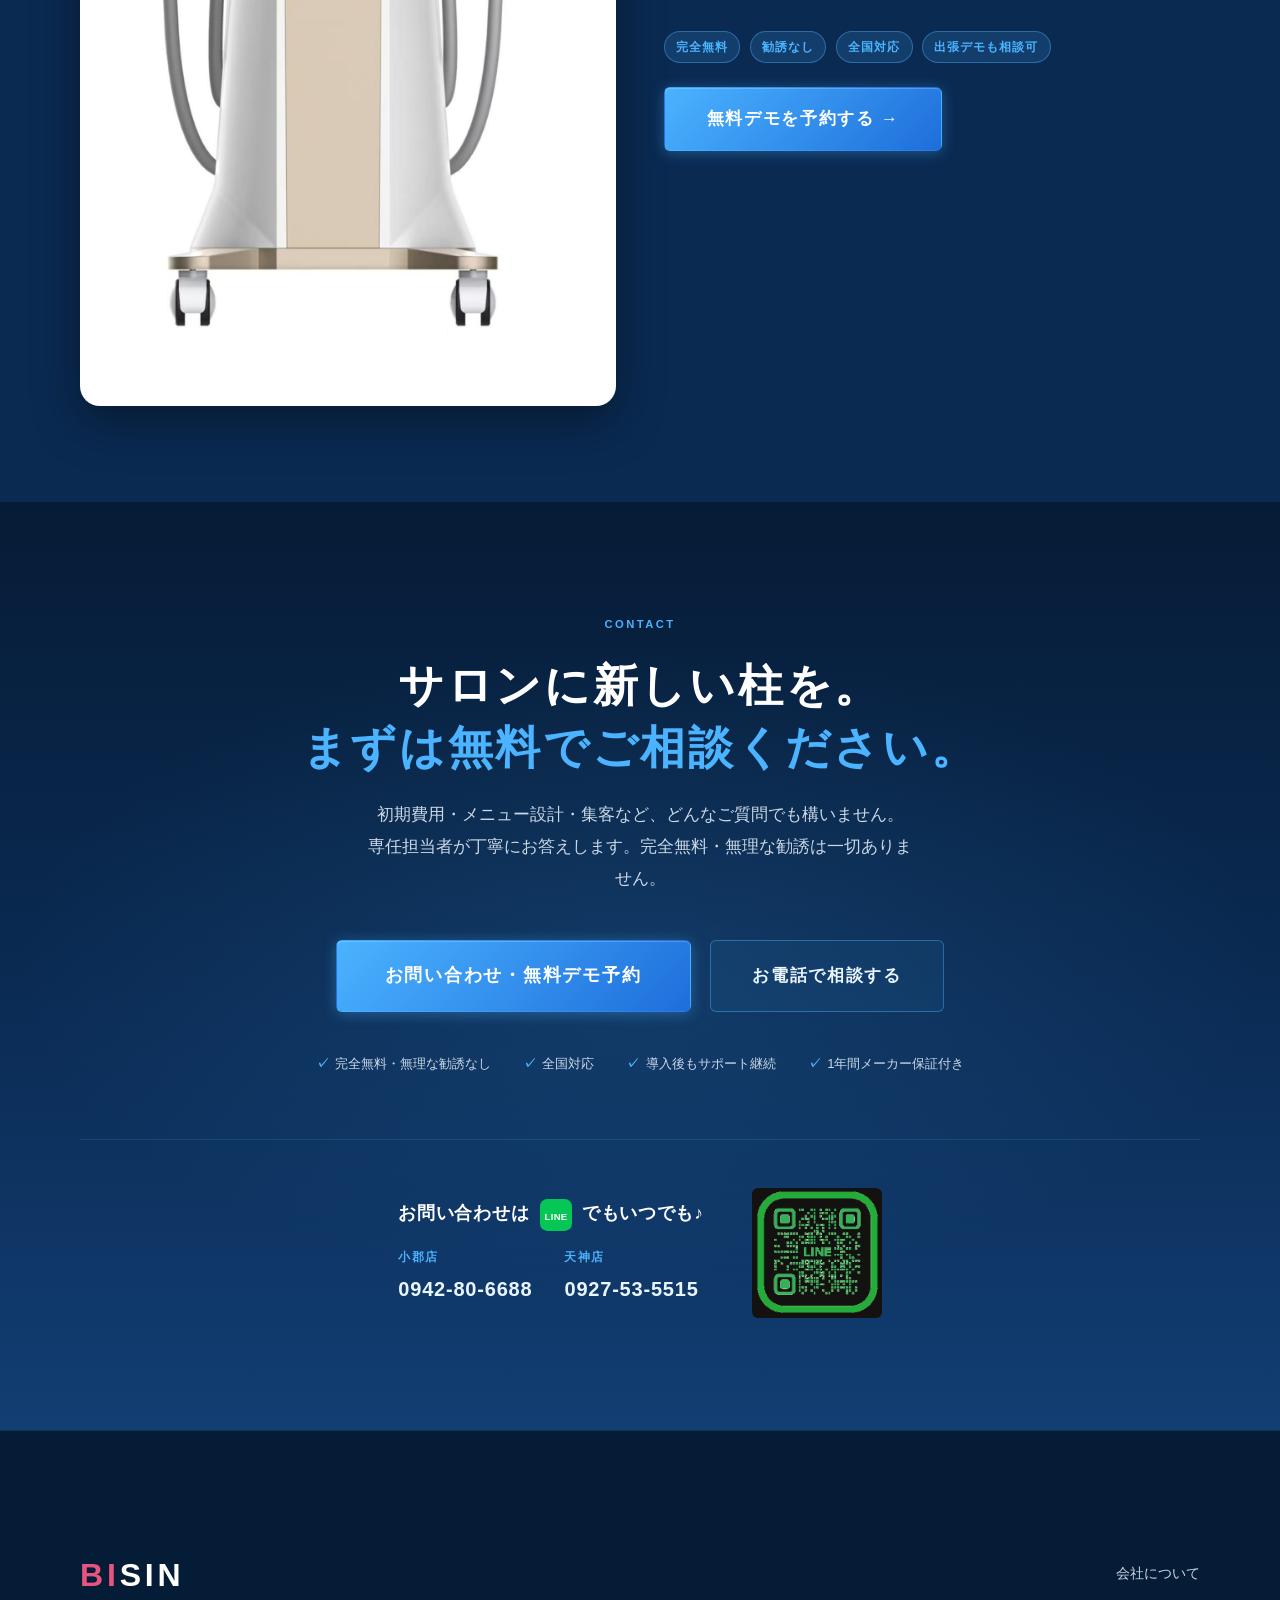
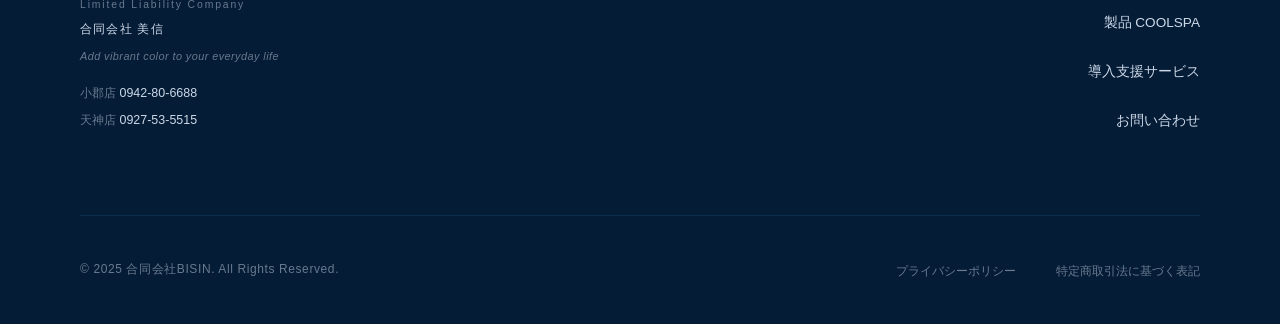
==== commit e66e0b4f: "feat(index): replace intro overlay with inline video section at page top - Remove fullscreen overlay" ====
--- a/index.html
+++ b/index.html
@@ -5,7 +5,7 @@
   <meta name="viewport" content="width=device-width, initial-scale=1.0" />
   <meta name="description" content="脂肪冷却マシン COOLSPA｜美容サロン・エステサロン向け導入LP。50万円以下で導入可能。放置型・スタッフ負担ゼロ。無料デモ受付中。" />
   <title>COOLSPA 脂肪冷却マシン導入 | 合同会社BISIN</title>
-  <link rel="stylesheet" href="css/style.css?v=9" />
+  <link rel="stylesheet" href="css/style.css?v=10" />
   <style>
     /* ── LP OVERRIDES & UNIQUE SECTIONS ────────────────────── */
 
@@ -683,68 +683,19 @@
       margin-right: auto;
     }
 
-    /* ── INTRO VIDEO OVERLAY ── */
-    #intro-overlay {
-      position: fixed;
-      inset: 0;
-      z-index: 9999;
+    /* ── INTRO VIDEO SECTION ── */
+    #intro-section {
+      width: 100%;
       background: #000;
       display: flex;
-      align-items: center;
       justify-content: center;
-      transition: opacity 0.8s ease;
-    }
-    #intro-overlay.fade-out {
-      opacity: 0;
-      pointer-events: none;
-    }
-    #intro-video {
-      position: absolute;
-      inset: 0;
+      align-items: center;
+    }
+    #intro-section video {
       width: 100%;
-      height: 100%;
+      max-height: 90vh;
       object-fit: contain;
-      background: #000;
-    }
-    #intro-sound-btn {
-      position: absolute;
-      bottom: 5rem;
-      right: 2rem;
-      background: rgba(255,255,255,0.15);
-      border: 1px solid rgba(255,255,255,0.4);
-      color: #fff;
-      font-size: 0.82rem;
-      letter-spacing: 0.08em;
-      padding: 0.55em 1.4em;
-      border-radius: 2em;
-      cursor: pointer;
-      backdrop-filter: blur(6px);
-      transition: background 0.2s;
-      z-index: 10000;
-      display: flex;
-      align-items: center;
-      gap: 0.4em;
-    }
-    #intro-sound-btn:hover { background: rgba(255,255,255,0.28); }
-    #intro-sound-btn.on { border-color: rgba(75,179,255,0.7); color: #4BB3FF; }
-    #intro-skip {
-      position: absolute;
-      bottom: 2.5rem;
-      right: 2rem;
-      background: rgba(255,255,255,0.12);
-      border: 1px solid rgba(255,255,255,0.35);
-      color: #fff;
-      font-size: 0.82rem;
-      letter-spacing: 0.1em;
-      padding: 0.55em 1.4em;
-      border-radius: 2em;
-      cursor: pointer;
-      backdrop-filter: blur(6px);
-      transition: background 0.2s;
-      z-index: 10000;
-    }
-    #intro-skip:hover {
-      background: rgba(255,255,255,0.25);
+      display: block;
     }
 
     /* btn sizes */
@@ -1050,15 +1001,6 @@
   </style>
 </head>
 <body class="lp-page">
-
-  <!-- INTRO VIDEO OVERLAY -->
-  <div id="intro-overlay">
-    <video id="intro-video" autoplay muted playsinline preload="auto">
-      <source src="assets/machine-video.mp4" type="video/mp4">
-    </video>
-    <button id="intro-sound-btn" aria-label="音声をオンにする">🔇 音声ON</button>
-    <button id="intro-skip">SKIP ›</button>
-  </div>
 
   <!-- ============================================================
        HEADER / NAV (simplified — no lang switcher on LP)
@@ -1105,6 +1047,13 @@
     </nav>
   </header>
 
+  <!-- INTRO VIDEO — 常時表示、ページ最上部 -->
+  <section id="intro-section">
+    <video autoplay muted loop playsinline preload="auto">
+      <source src="assets/intro.mp4" type="video/mp4">
+    </video>
+  </section>
+
   <main>
 
     <!-- ============================================================
@@ -1598,7 +1547,7 @@
               <span class="lp-faq-item__q-icon">+</span>
             </button>
             <div class="lp-faq-item__a">
-              <p class="lp-faq-item__a-text" data-i18n="lp.faq3.a">導入後1年間はメーカー保証が付いています。九州エリアでは万が一の故障の際に24時間以内の代替機手配にも対応しています。遠方のサロン様も電話・LINEで迅速にサポートします。</p>
+              <p class="lp-faq-item__a-text" data-i18n="lp.faq3.a">導入後1年間はメーカー保証が付いています。九州エリアでは万が一の故障の際に迅速に代替機手配にも対応しています。遠方のサロン様も電話・LINEで迅速にサポートします。</p>
             </div>
           </div>
           <div class="lp-faq-item">
@@ -1799,49 +1748,6 @@
   <script src="js/main.js?v=6"></script>
   <script src="js/particles.js?v=5"></script>
   <script>
-    /* ── Intro Video ── */
-    (function() {
-      const overlay   = document.getElementById('intro-overlay');
-      const video     = document.getElementById('intro-video');
-      const skip      = document.getElementById('intro-skip');
-      const soundBtn  = document.getElementById('intro-sound-btn');
-
-      function dismiss() {
-        overlay.classList.add('fade-out');
-        setTimeout(() => { overlay.style.display = 'none'; }, 820);
-      }
-
-      // Skip intro if already seen this session
-      if (sessionStorage.getItem('introSeen')) {
-        overlay.style.display = 'none';
-      } else {
-        sessionStorage.setItem('introSeen', '1');
-
-        video.addEventListener('ended', () => {
-          setTimeout(dismiss, 2000);
-        });
-        skip.addEventListener('click', dismiss);
-
-        // Sound toggle — browsers require muted for autoplay
-        // User must click to enable sound
-        soundBtn.addEventListener('click', () => {
-          if (video.muted) {
-            video.muted = false;
-            video.volume = 0.7;
-            soundBtn.textContent = '🔊 音声ON';
-            soundBtn.classList.add('on');
-          } else {
-            video.muted = true;
-            soundBtn.textContent = '🔇 音声ON';
-            soundBtn.classList.remove('on');
-          }
-        });
-
-        // Fallback: dismiss after 30s
-        setTimeout(dismiss, 30000);
-      }
-    })();
-
     /* ── FAQ Accordion ── */
     document.querySelectorAll('.lp-faq-item__q').forEach(btn => {
       btn.addEventListener('click', () => {
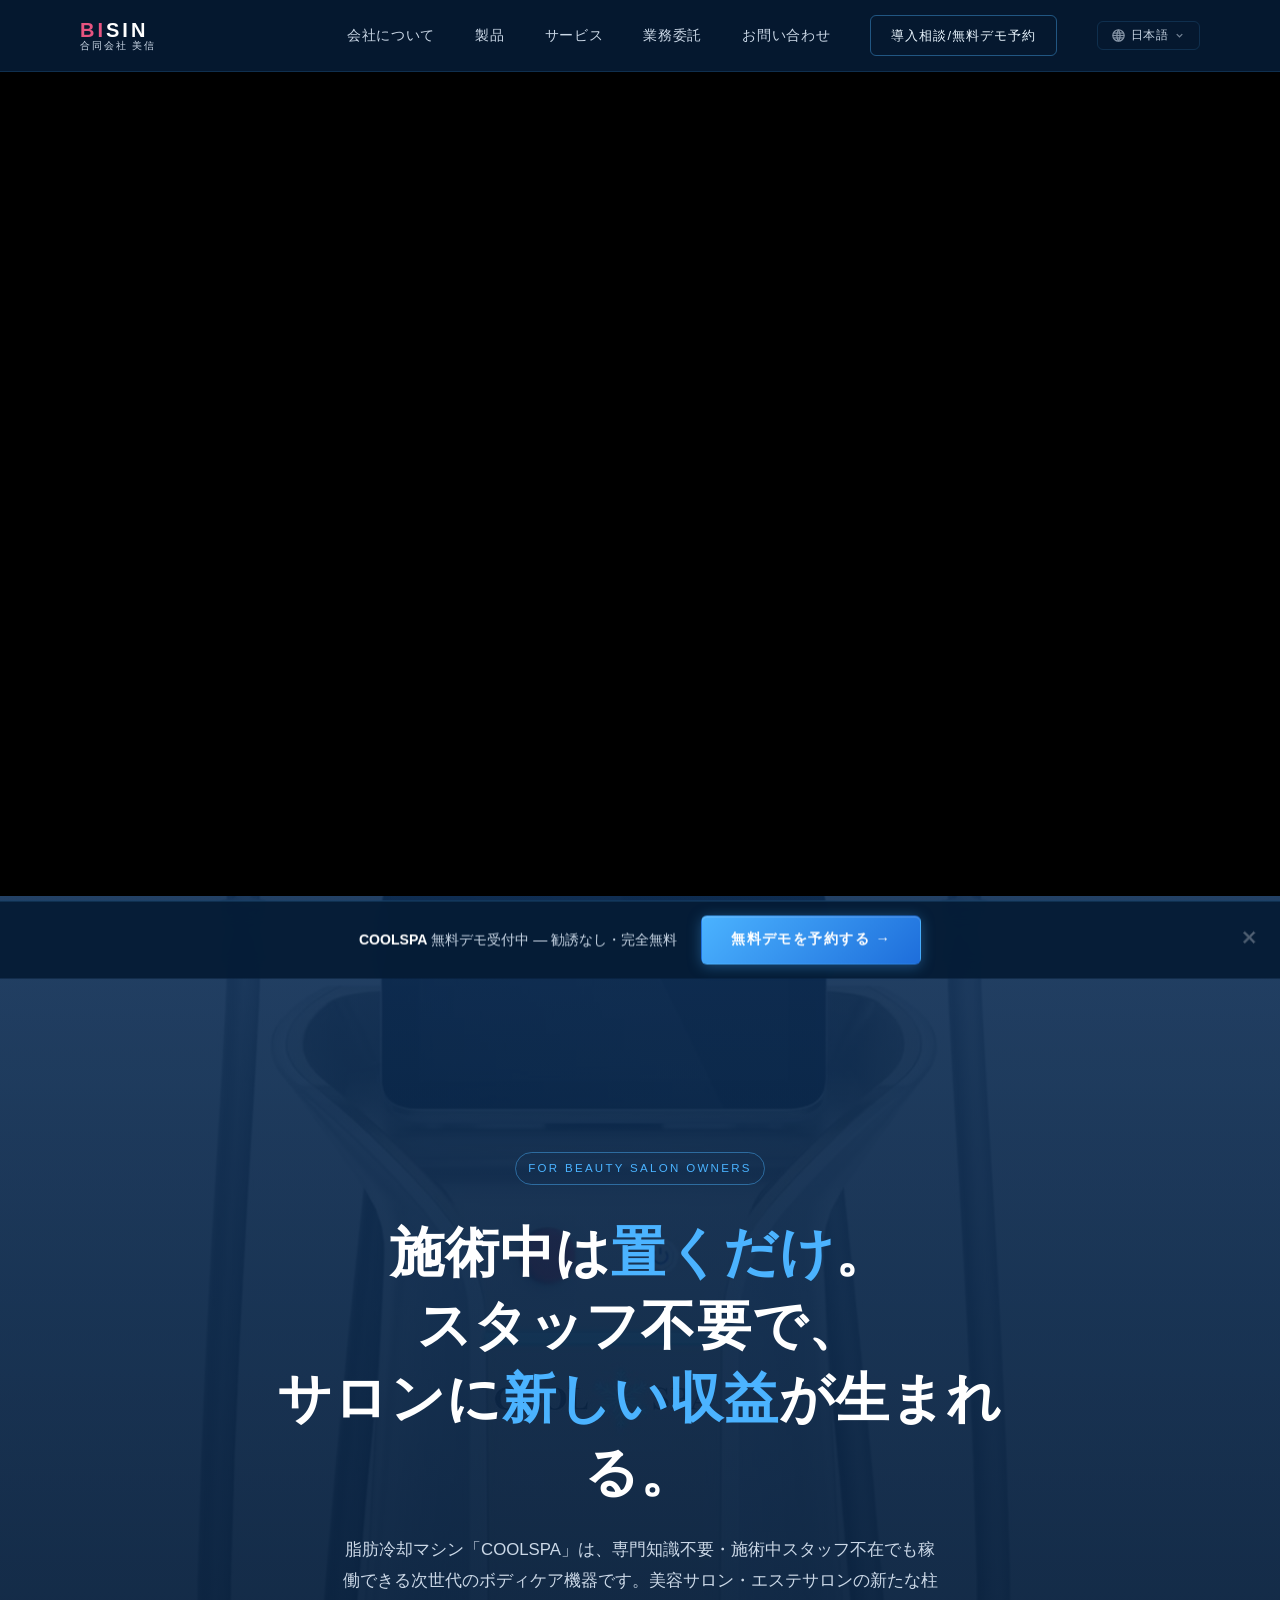
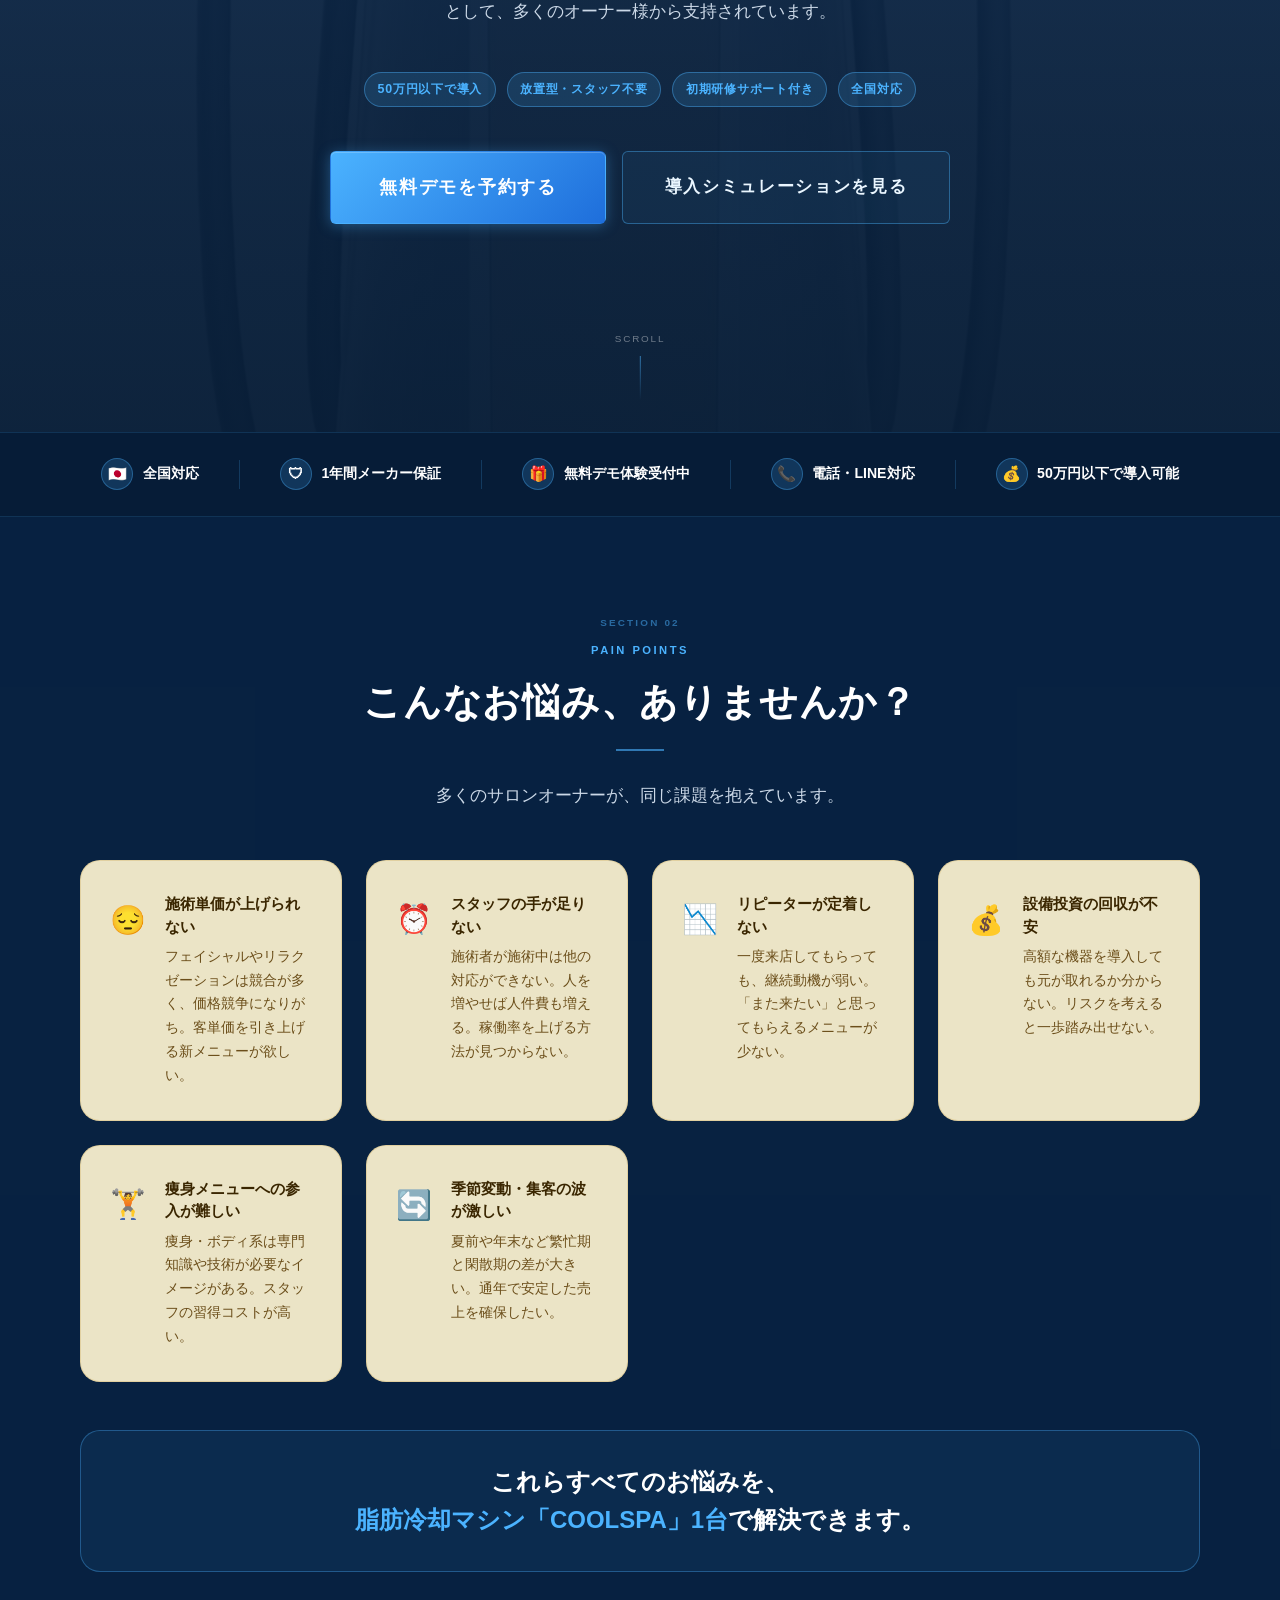
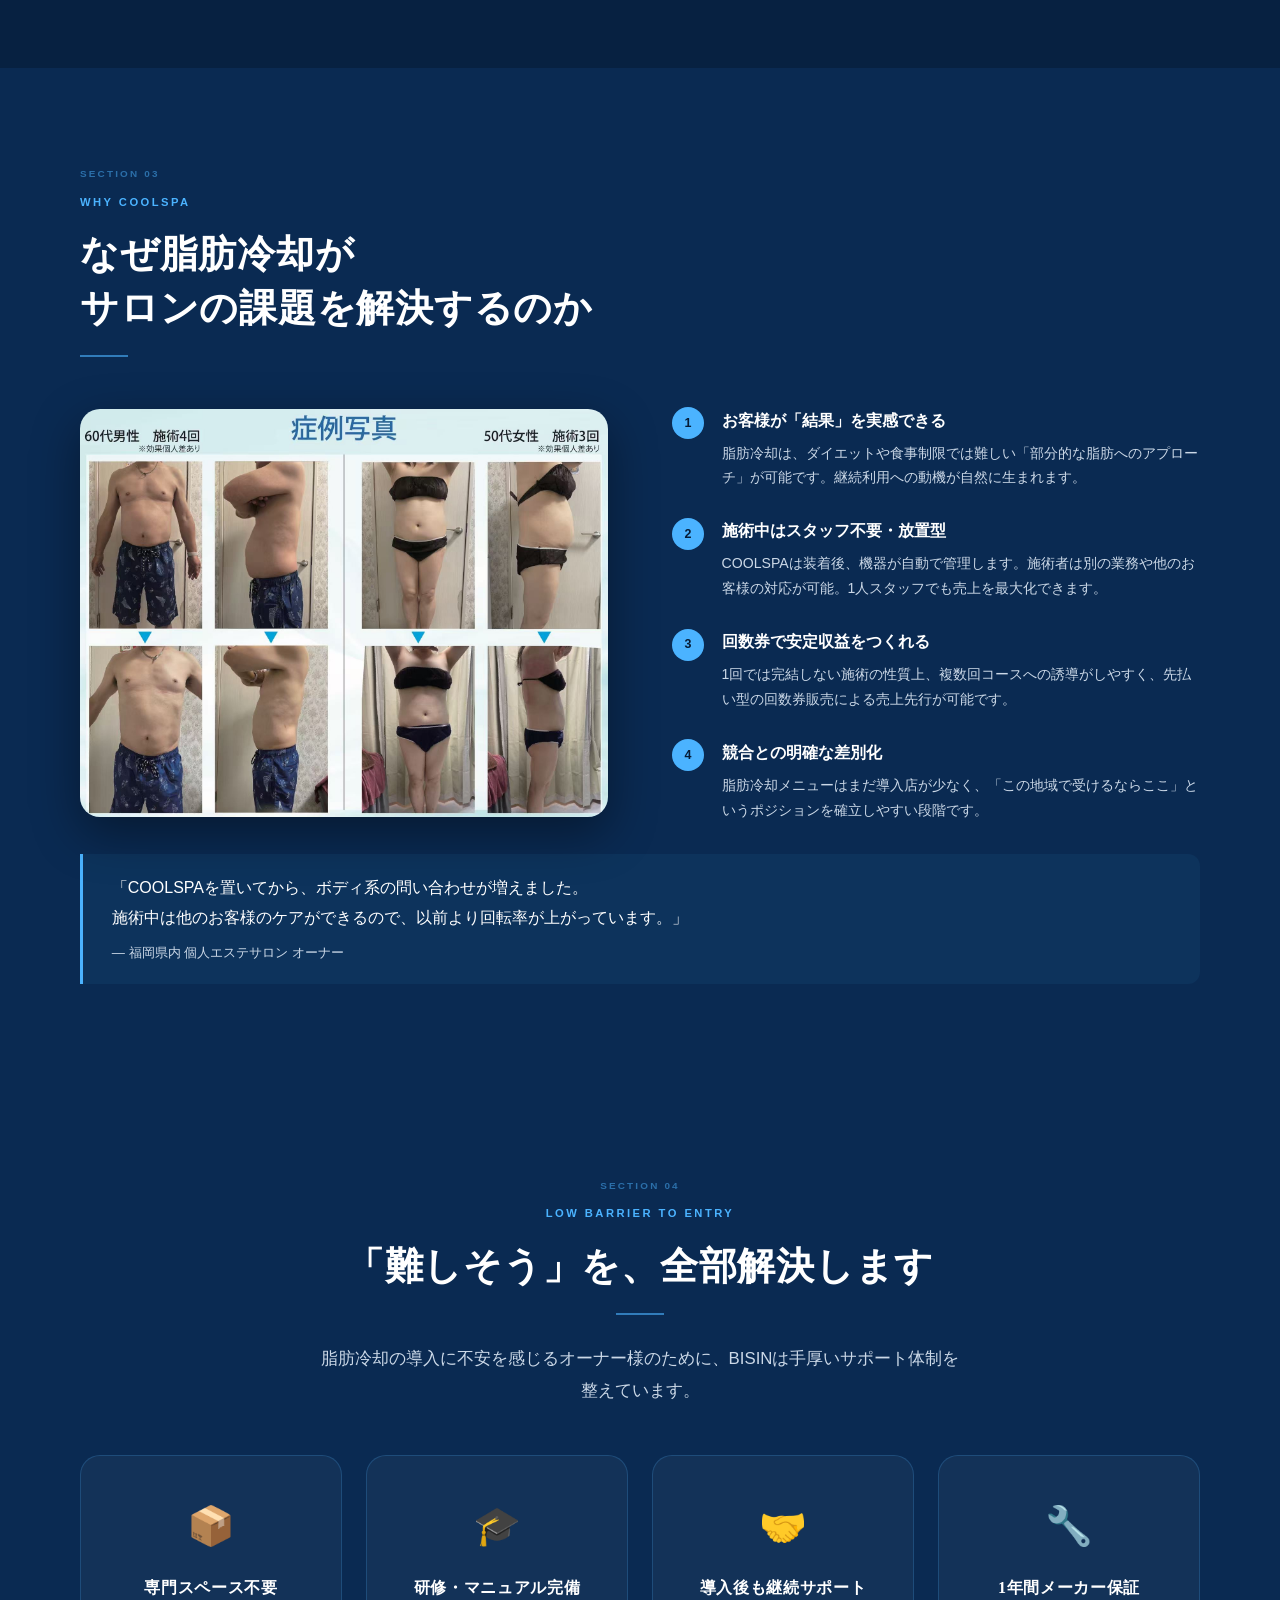
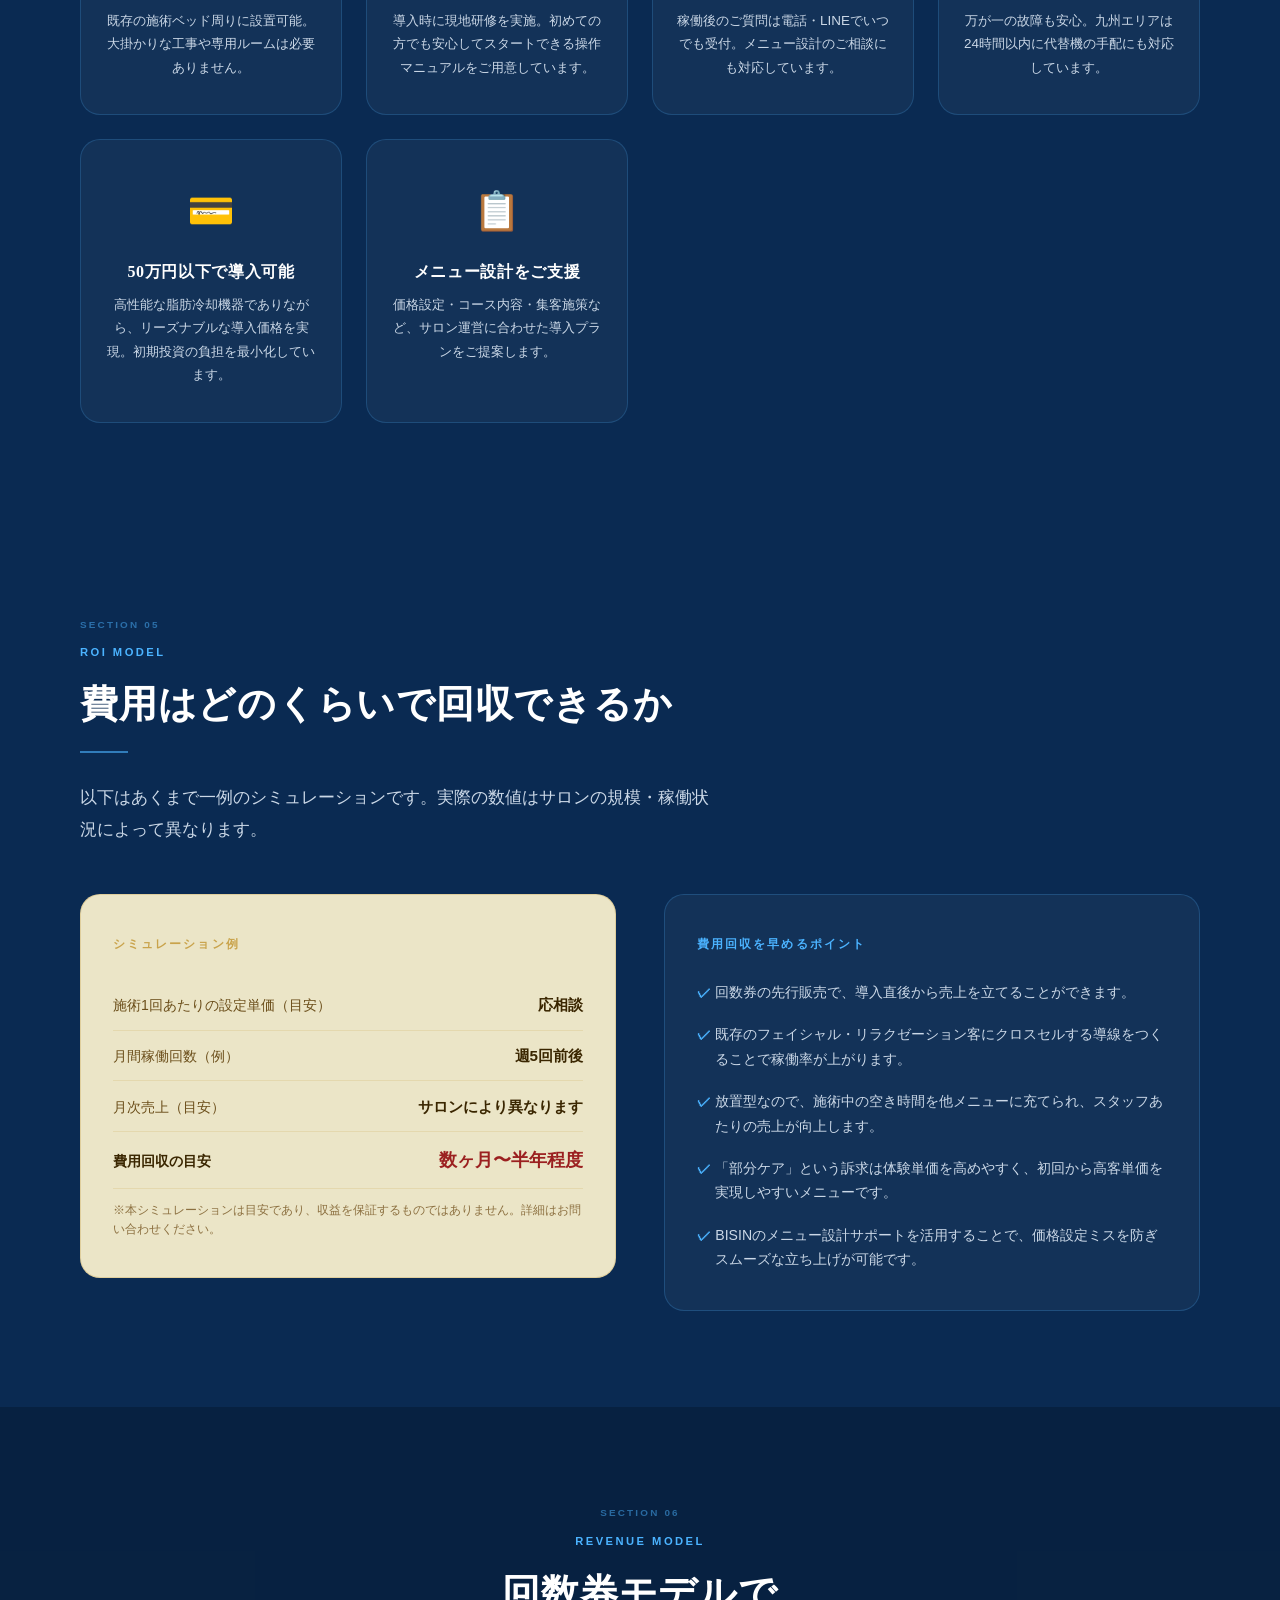
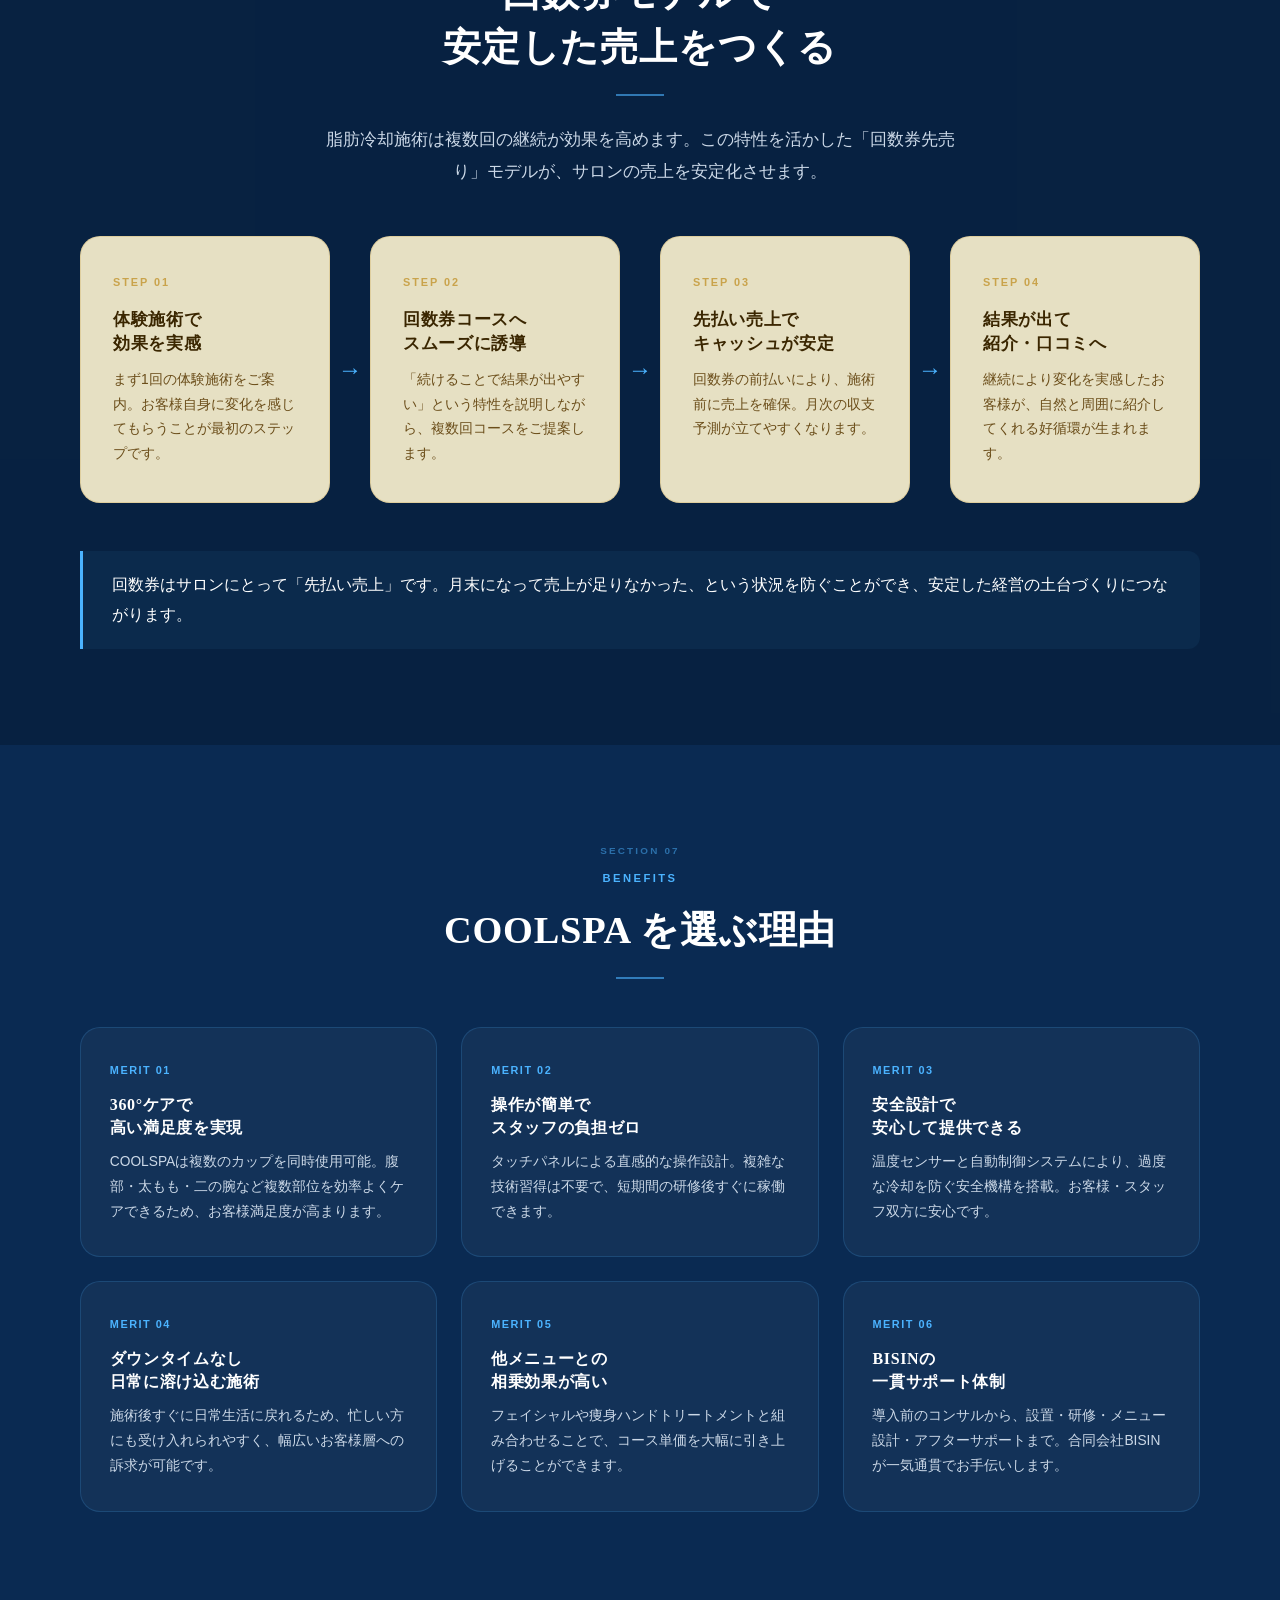
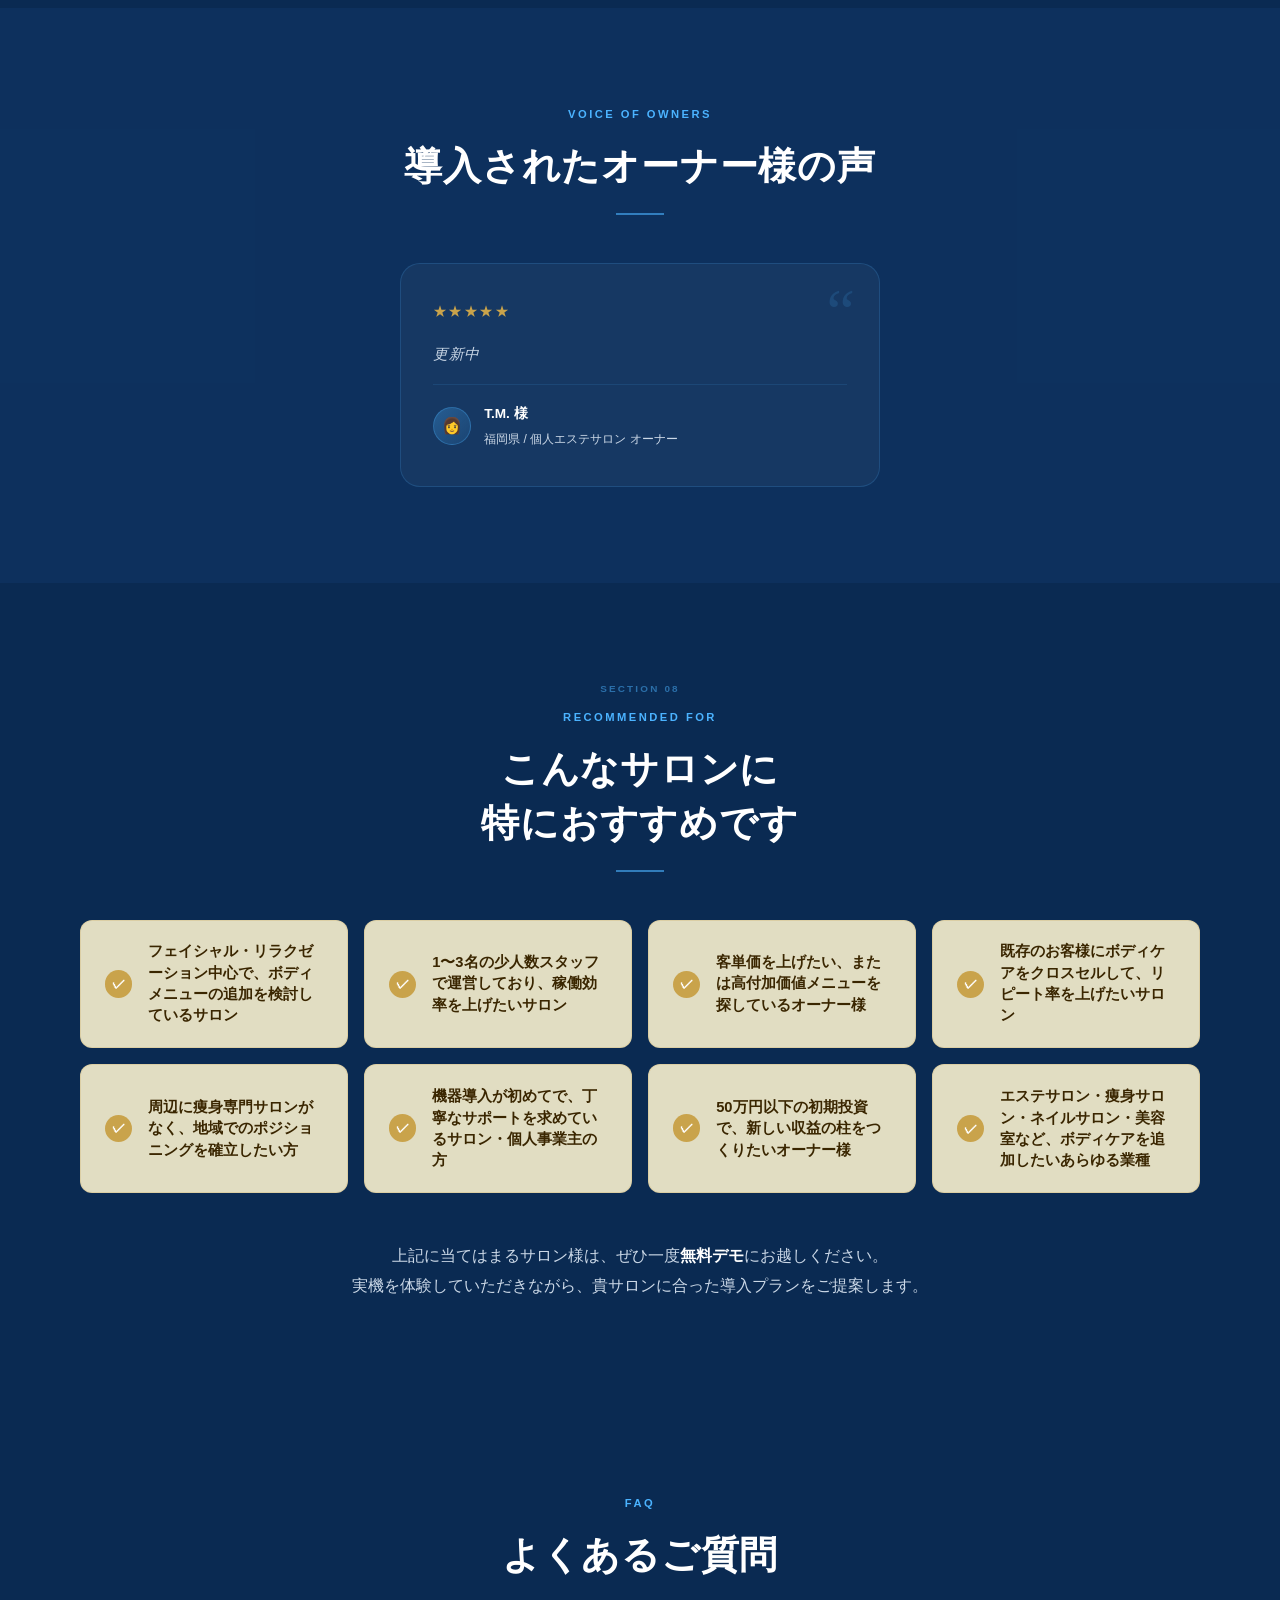
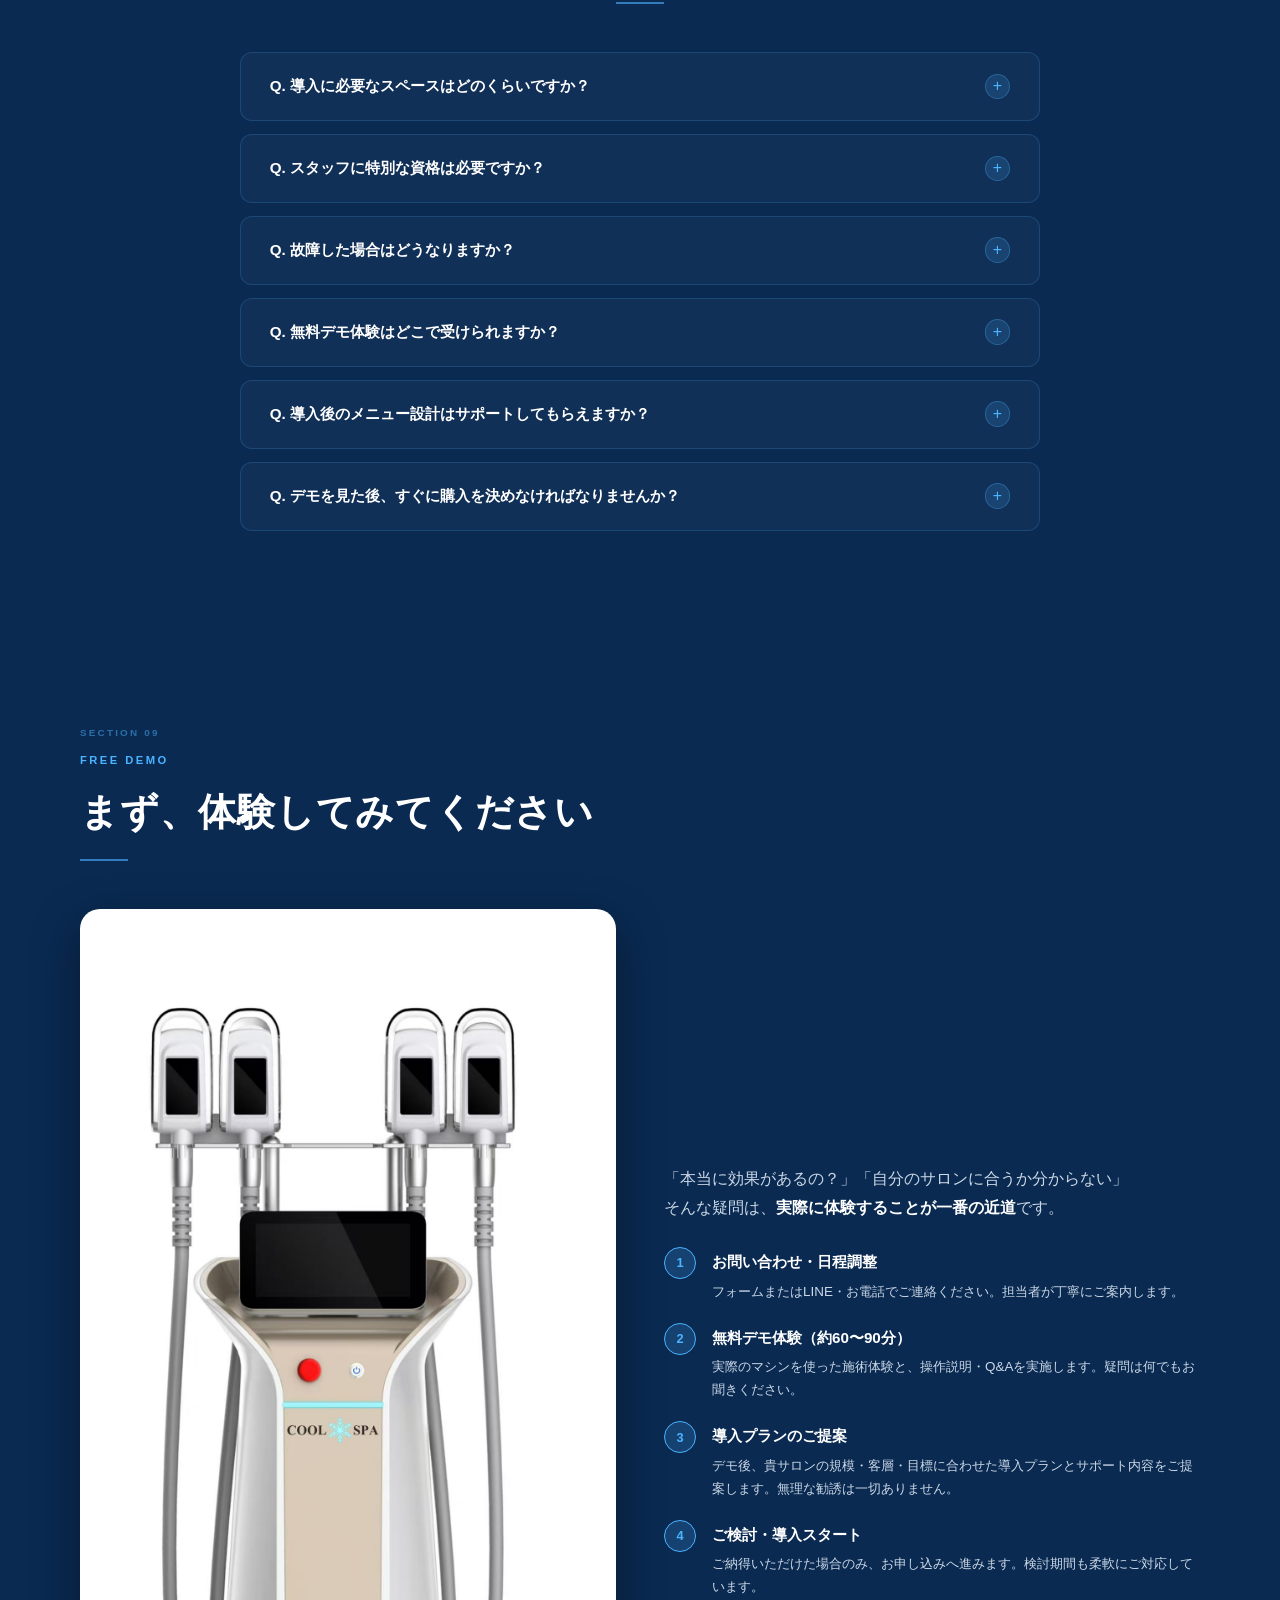
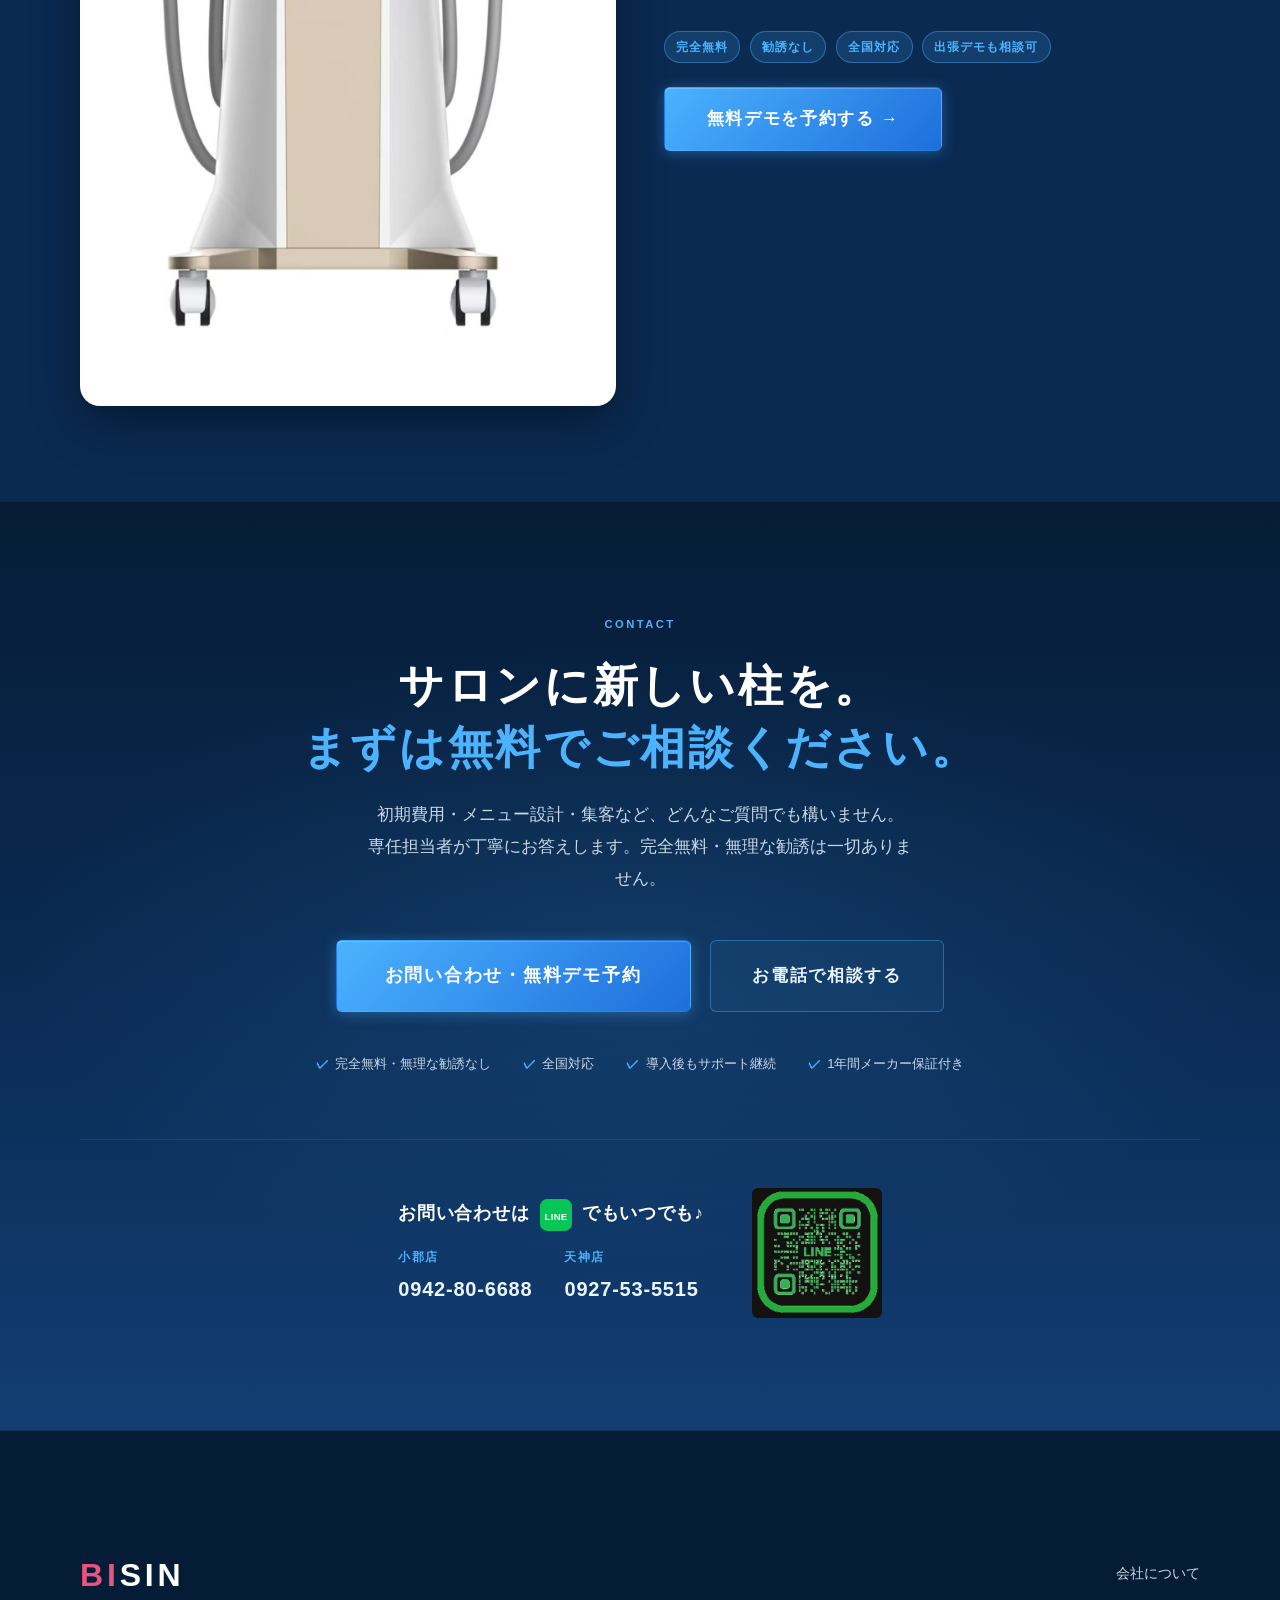
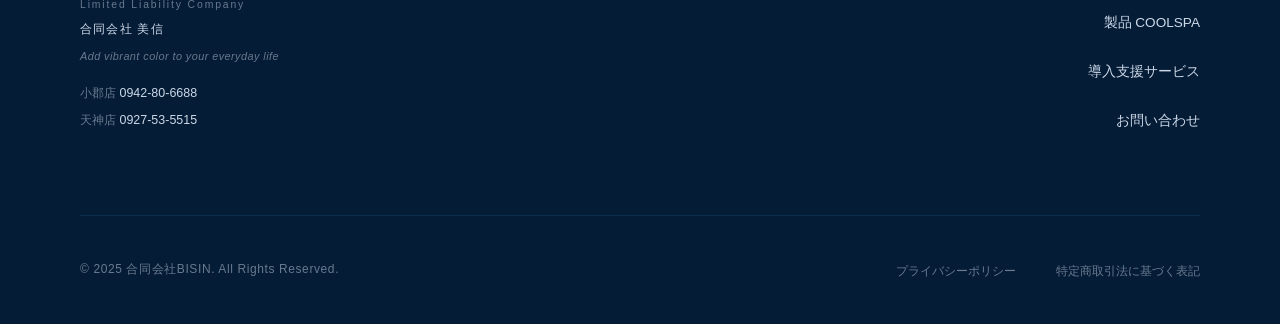
==== commit 91bbd197: "feat(index): add sound and play button to intro video - Remove loop so video plays once and stops - " ====
--- a/index.html
+++ b/index.html
@@ -1,10 +1,10 @@
 <!DOCTYPE html>
-<html lang="ja">
+<html lang="zh-CN">
 <head>
   <meta charset="UTF-8" />
   <meta name="viewport" content="width=device-width, initial-scale=1.0" />
-  <meta name="description" content="脂肪冷却マシン COOLSPA｜美容サロン・エステサロン向け導入LP。50万円以下で導入可能。放置型・スタッフ負担ゼロ。無料デモ受付中。" />
-  <title>COOLSPA 脂肪冷却マシン導入 | 合同会社BISIN</title>
+  <meta name="description" content="脂肪冷冻塑形仪 COOLSPA｜面向美容沙龙・纤体沙龙的导入方案。50万日元以下即可引进。免操作・零员工负担。免费体验预约受理中。" />
+  <title>COOLSPA 脂肪冷冻塑形仪导入 | 合同会社BISIN</title>
   <link rel="stylesheet" href="css/style.css?v=10" />
   <style>
     /* ── LP OVERRIDES & UNIQUE SECTIONS ────────────────────── */
@@ -687,16 +687,42 @@
     #intro-section {
       width: 100%;
       background: #000;
+      position: relative;
       display: flex;
       justify-content: center;
       align-items: center;
     }
-    #intro-section video {
+    #intro-video-el {
       width: 100%;
       max-height: 90vh;
       object-fit: contain;
       display: block;
     }
+    #intro-play-btn {
+      position: absolute;
+      top: 50%;
+      left: 50%;
+      transform: translate(-50%, -50%);
+      width: 72px;
+      height: 72px;
+      border-radius: 50%;
+      background: rgba(75,179,255,0.18);
+      border: 2px solid rgba(75,179,255,0.7);
+      color: #fff;
+      cursor: pointer;
+      display: flex;
+      align-items: center;
+      justify-content: center;
+      backdrop-filter: blur(6px);
+      transition: background 0.2s, transform 0.15s;
+      z-index: 10;
+    }
+    #intro-play-btn:hover {
+      background: rgba(75,179,255,0.35);
+      transform: translate(-50%, -50%) scale(1.08);
+    }
+    #intro-play-btn svg { width: 28px; height: 28px; }
+    #intro-play-btn.hidden { display: none; }
 
     /* btn sizes */
     .btn--large {
@@ -1022,16 +1048,16 @@
       <div class="lang-picker" id="langPicker">
         <button class="lang-picker__trigger" aria-expanded="false" aria-haspopup="listbox" aria-label="言語選択">
           <svg class="lang-picker__globe" viewBox="0 0 16 16" fill="none" stroke="currentColor" stroke-width="1.5" xmlns="http://www.w3.org/2000/svg" aria-hidden="true"><circle cx="8" cy="8" r="7"/><path d="M8 1c-1.5 2.5-2 4.5-2 7s.5 4.5 2 7"/><path d="M8 1c1.5 2.5 2 4.5 2 7s-.5 4.5-2 7"/><path d="M1 8h14"/><path d="M2 5h12"/><path d="M2 11h12"/></svg>
-          <span class="lang-picker__label">日本語</span>
+          <span class="lang-picker__label">中文</span>
           <svg class="lang-picker__chevron" viewBox="0 0 16 16" fill="none" stroke="currentColor" stroke-width="2" xmlns="http://www.w3.org/2000/svg" aria-hidden="true"><path d="M4 6l4 4 4-4"/></svg>
         </button>
         <div class="lang-picker__panel" role="listbox" aria-label="言語を選択">
           <div class="lang-picker__panel-header">Language</div>
-          <button class="lang-picker__item lang-picker__item--active" role="option" aria-selected="true" data-lang="ja" data-label="日本語">
+          <button class="lang-picker__item" role="option" aria-selected="false" data-lang="ja" data-label="日本語">
             <span class="lang-picker__code">JP</span><span class="lang-picker__name">日本語</span>
             <svg class="lang-picker__check" viewBox="0 0 16 16" fill="none" stroke="currentColor" stroke-width="2.5" xmlns="http://www.w3.org/2000/svg" aria-hidden="true"><path d="M3 8l4 4 6-7"/></svg>
           </button>
-          <button class="lang-picker__item" role="option" aria-selected="false" data-lang="zh" data-label="中文">
+          <button class="lang-picker__item lang-picker__item--active" role="option" aria-selected="true" data-lang="zh" data-label="中文">
             <span class="lang-picker__code">CN</span><span class="lang-picker__name">中文</span>
             <svg class="lang-picker__check" viewBox="0 0 16 16" fill="none" stroke="currentColor" stroke-width="2.5" xmlns="http://www.w3.org/2000/svg" aria-hidden="true"><path d="M3 8l4 4 6-7"/></svg>
           </button>
@@ -1049,9 +1075,15 @@
 
   <!-- INTRO VIDEO — 常時表示、ページ最上部 -->
   <section id="intro-section">
-    <video autoplay muted loop playsinline preload="auto">
+    <video id="intro-video-el" autoplay muted playsinline preload="auto">
       <source src="assets/intro.mp4" type="video/mp4">
     </video>
+    <button id="intro-play-btn" aria-label="播放">
+      <!-- play icon -->
+      <svg viewBox="0 0 24 24" fill="currentColor" xmlns="http://www.w3.org/2000/svg">
+        <path d="M8 5v14l11-7z"/>
+      </svg>
+    </button>
   </section>
 
   <main>
@@ -1748,6 +1780,37 @@
   <script src="js/main.js?v=6"></script>
   <script src="js/particles.js?v=5"></script>
   <script>
+    /* ── Intro Video ── */
+    (function () {
+      const video   = document.getElementById('intro-video-el');
+      const playBtn = document.getElementById('intro-play-btn');
+
+      // Autoplay muted first (browser policy). Hide play btn while playing.
+      video.addEventListener('play', () => { playBtn.classList.add('hidden'); });
+
+      // When video ends: unmute for next play, show play btn
+      video.addEventListener('ended', () => {
+        video.muted = false;
+        playBtn.classList.remove('hidden');
+      });
+
+      // Play button: replay with sound from beginning
+      playBtn.addEventListener('click', () => {
+        video.muted = false;
+        video.currentTime = 0;
+        video.play();
+      });
+
+      // If autoplay is blocked, show play btn immediately
+      const autoplayPromise = video.play();
+      if (autoplayPromise !== undefined) {
+        autoplayPromise.catch(() => {
+          video.muted = false;
+          playBtn.classList.remove('hidden');
+        });
+      }
+    })();
+
     /* ── FAQ Accordion ── */
     document.querySelectorAll('.lp-faq-item__q').forEach(btn => {
       btn.addEventListener('click', () => {
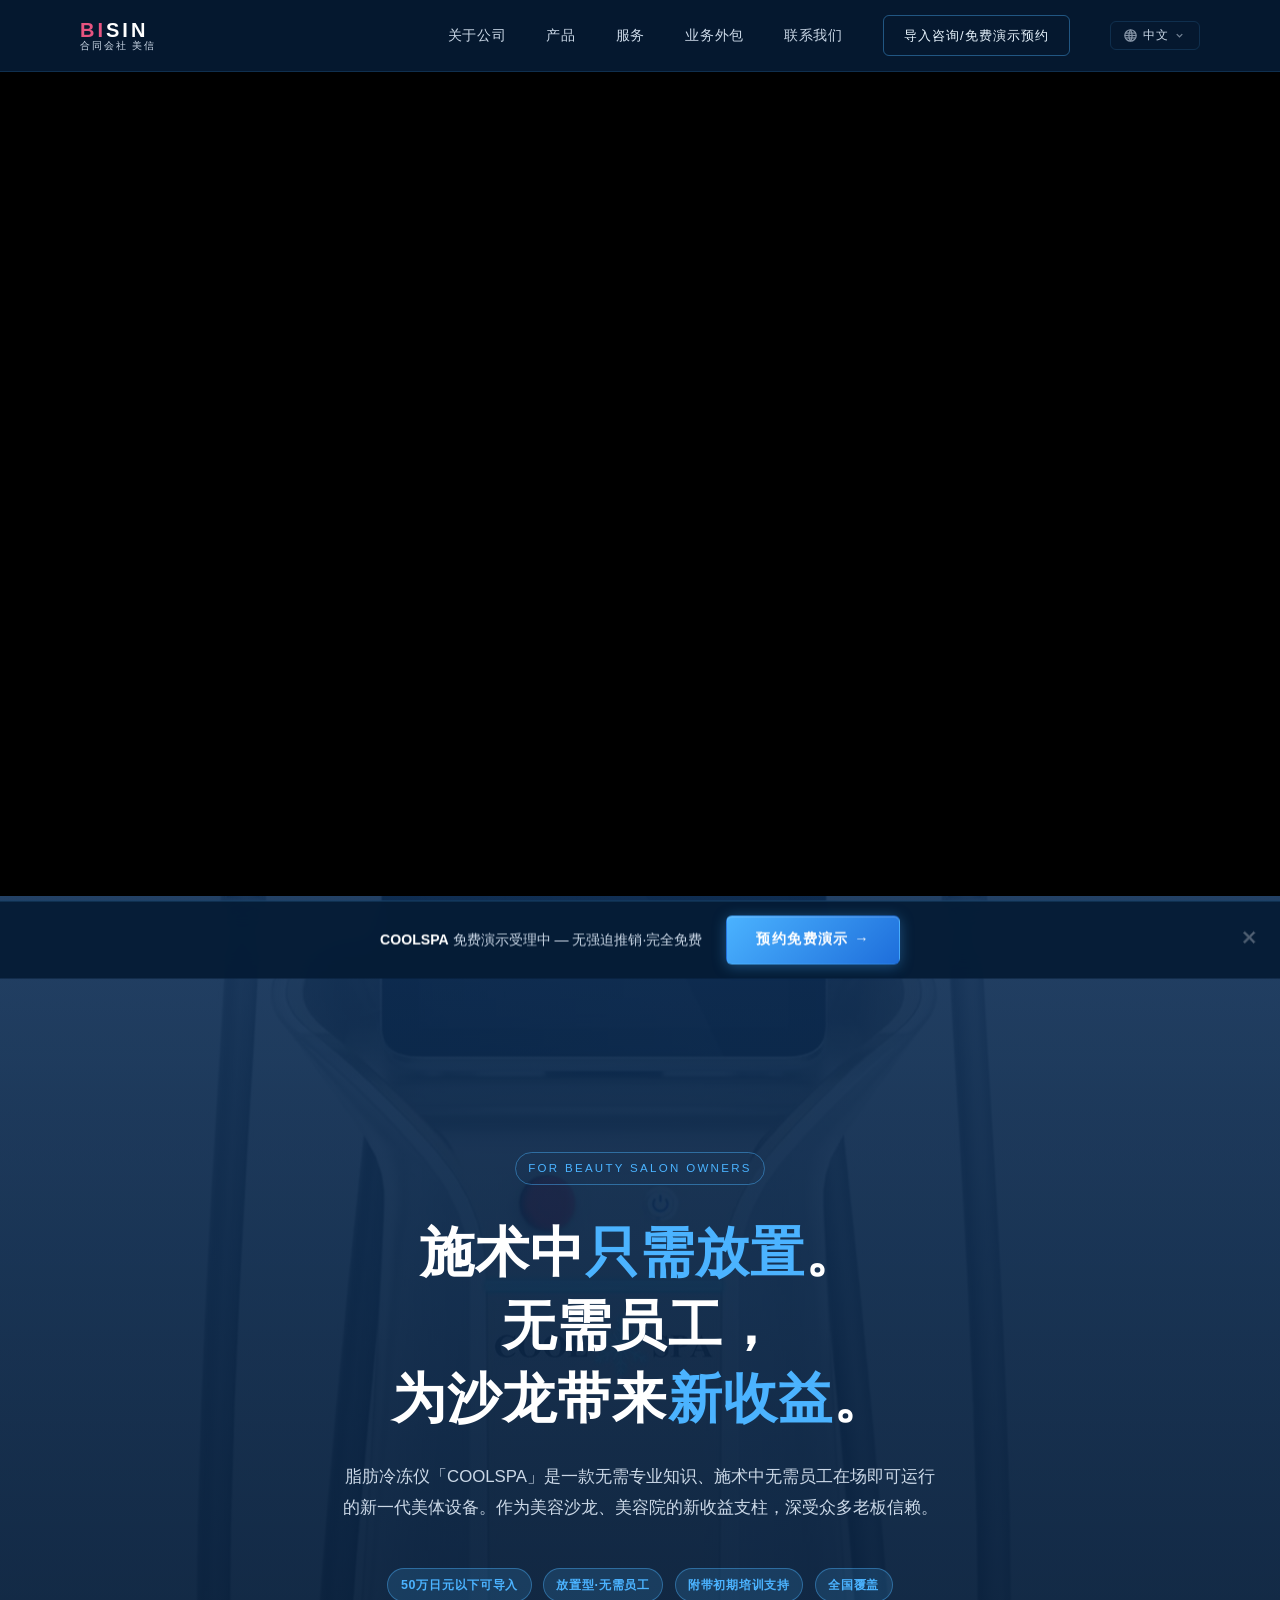
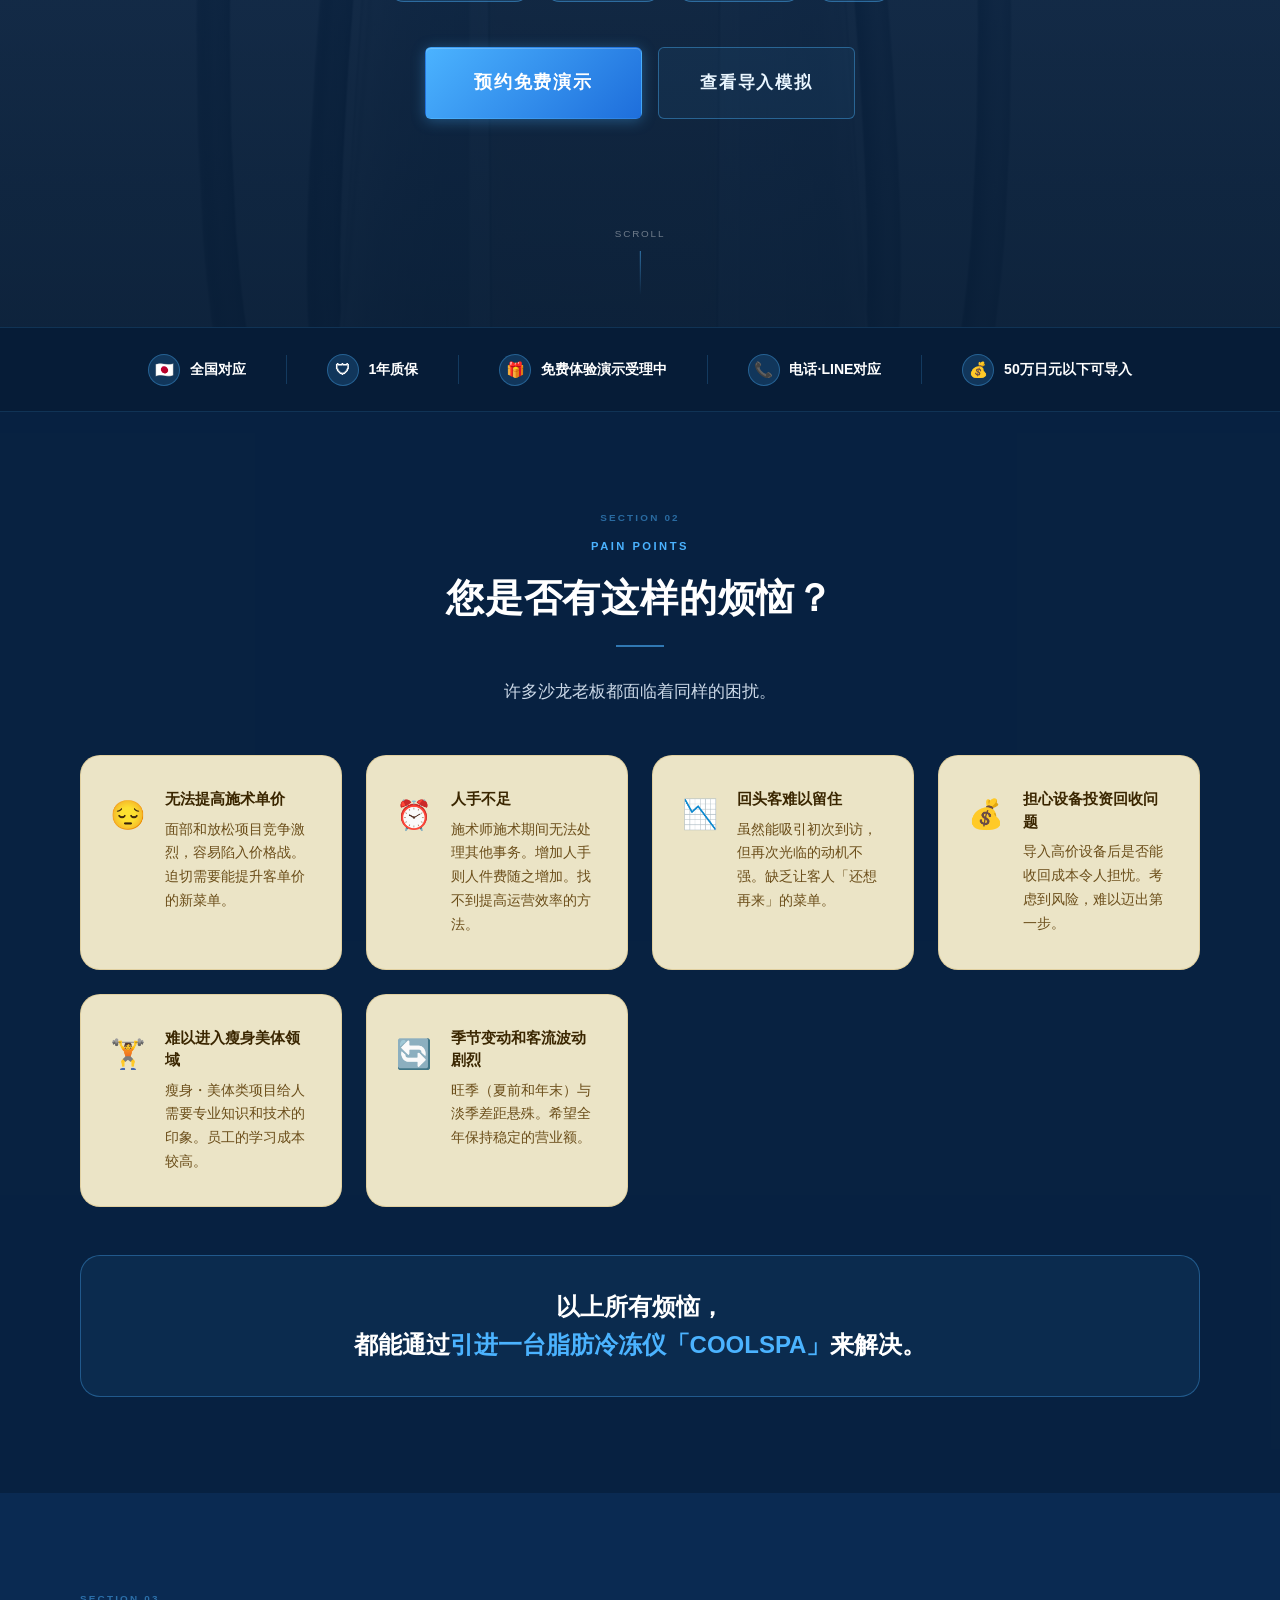
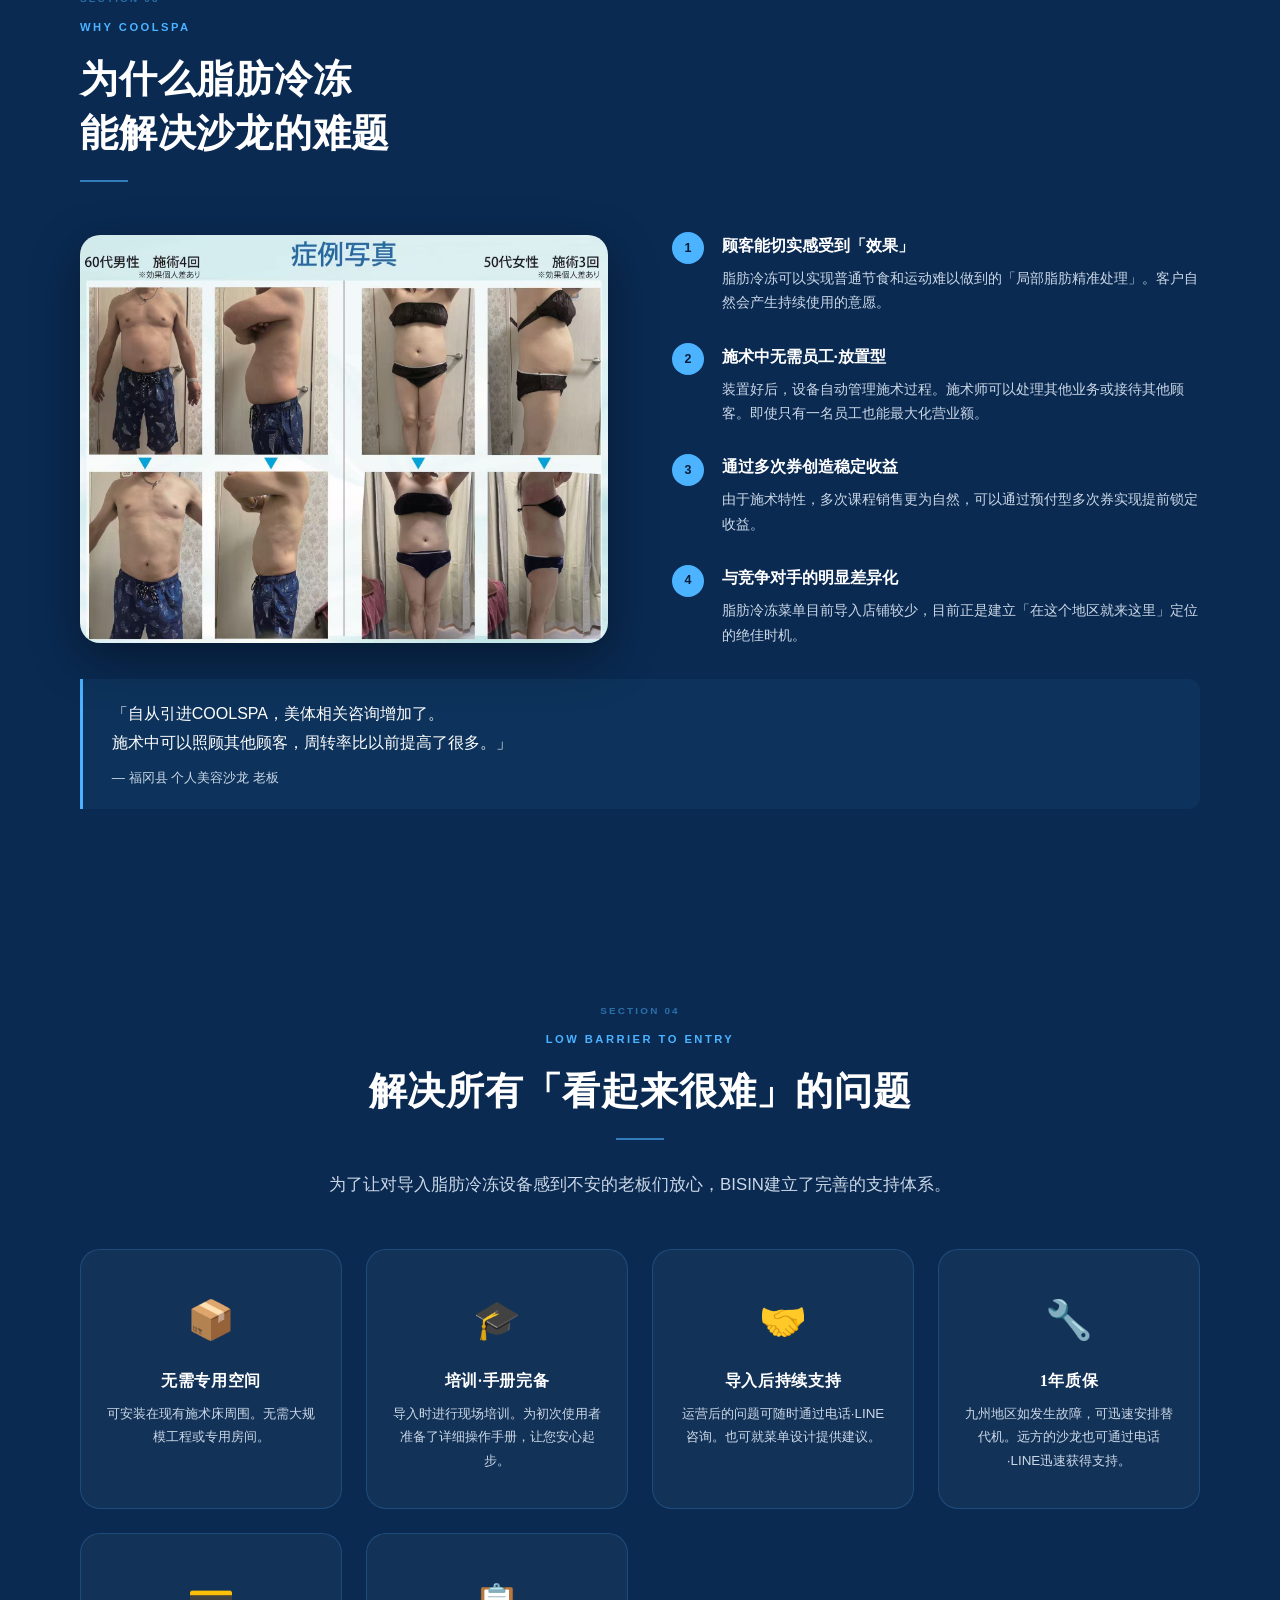
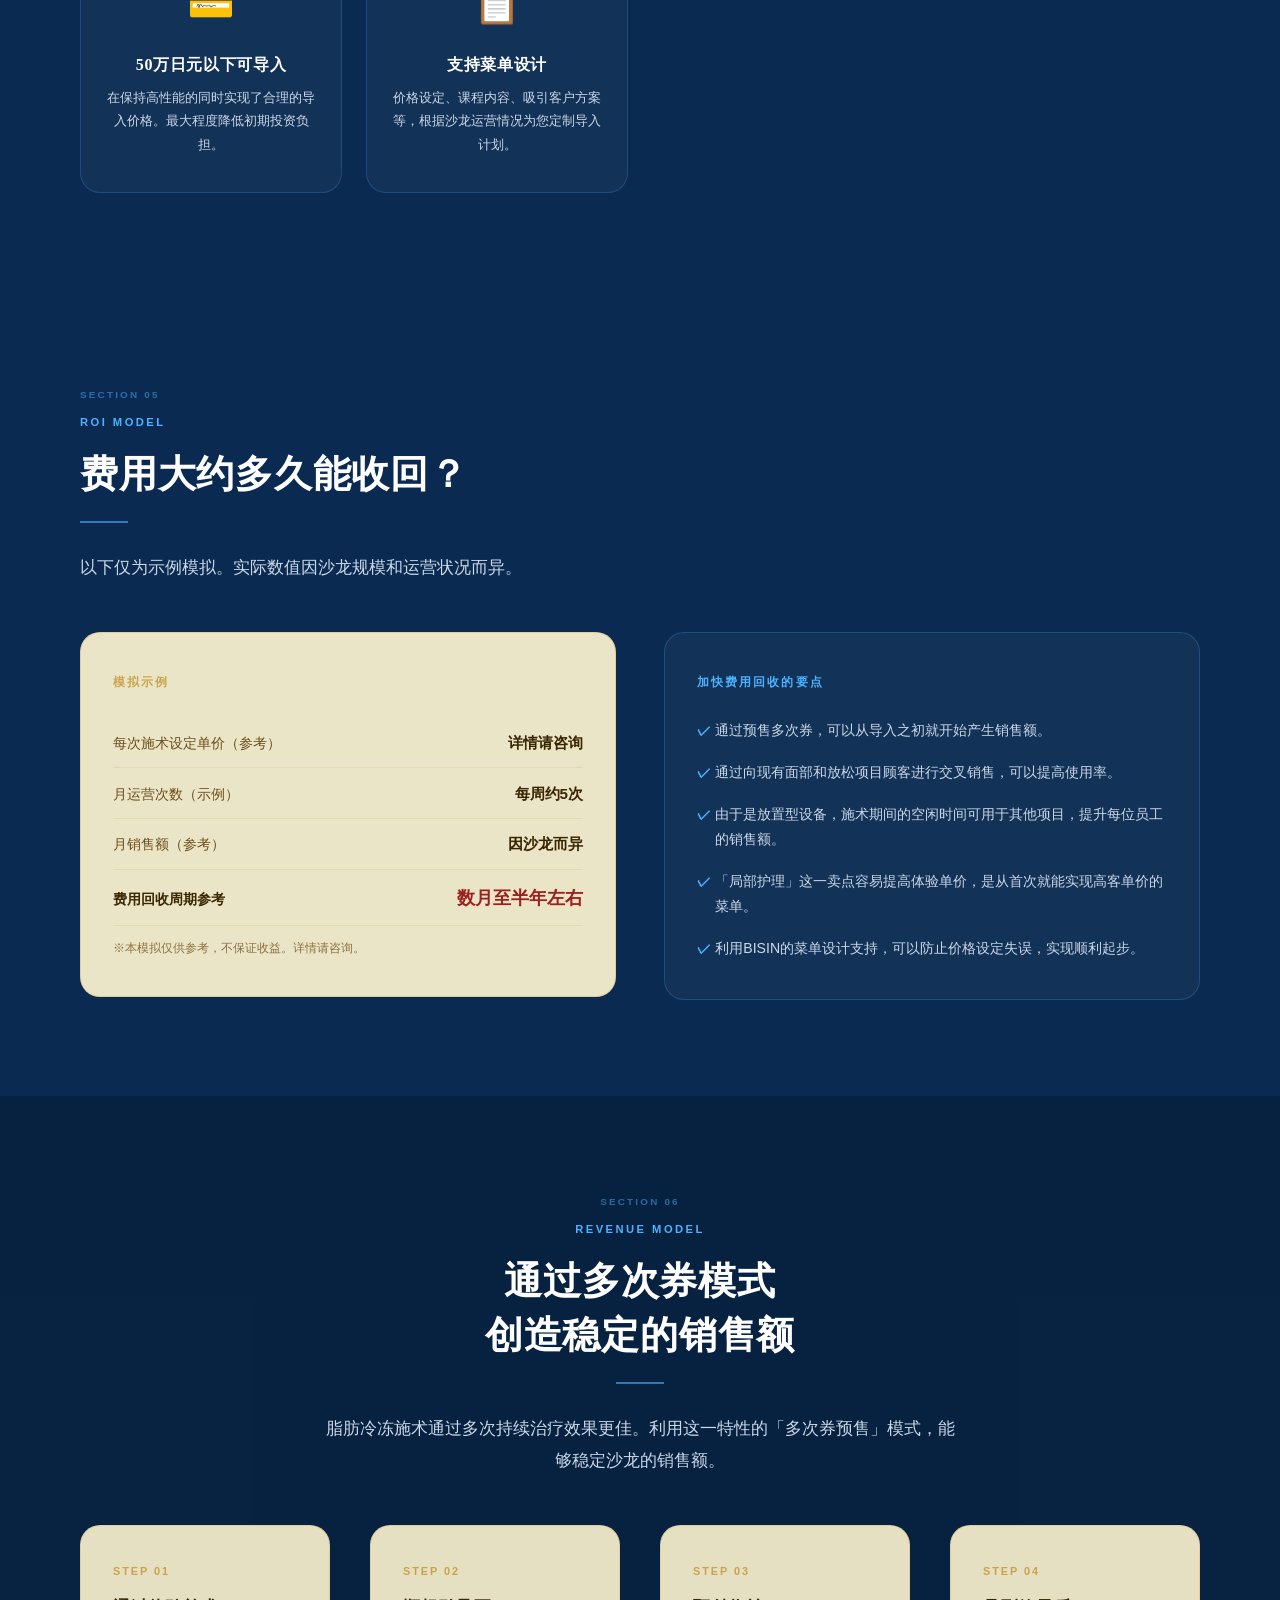
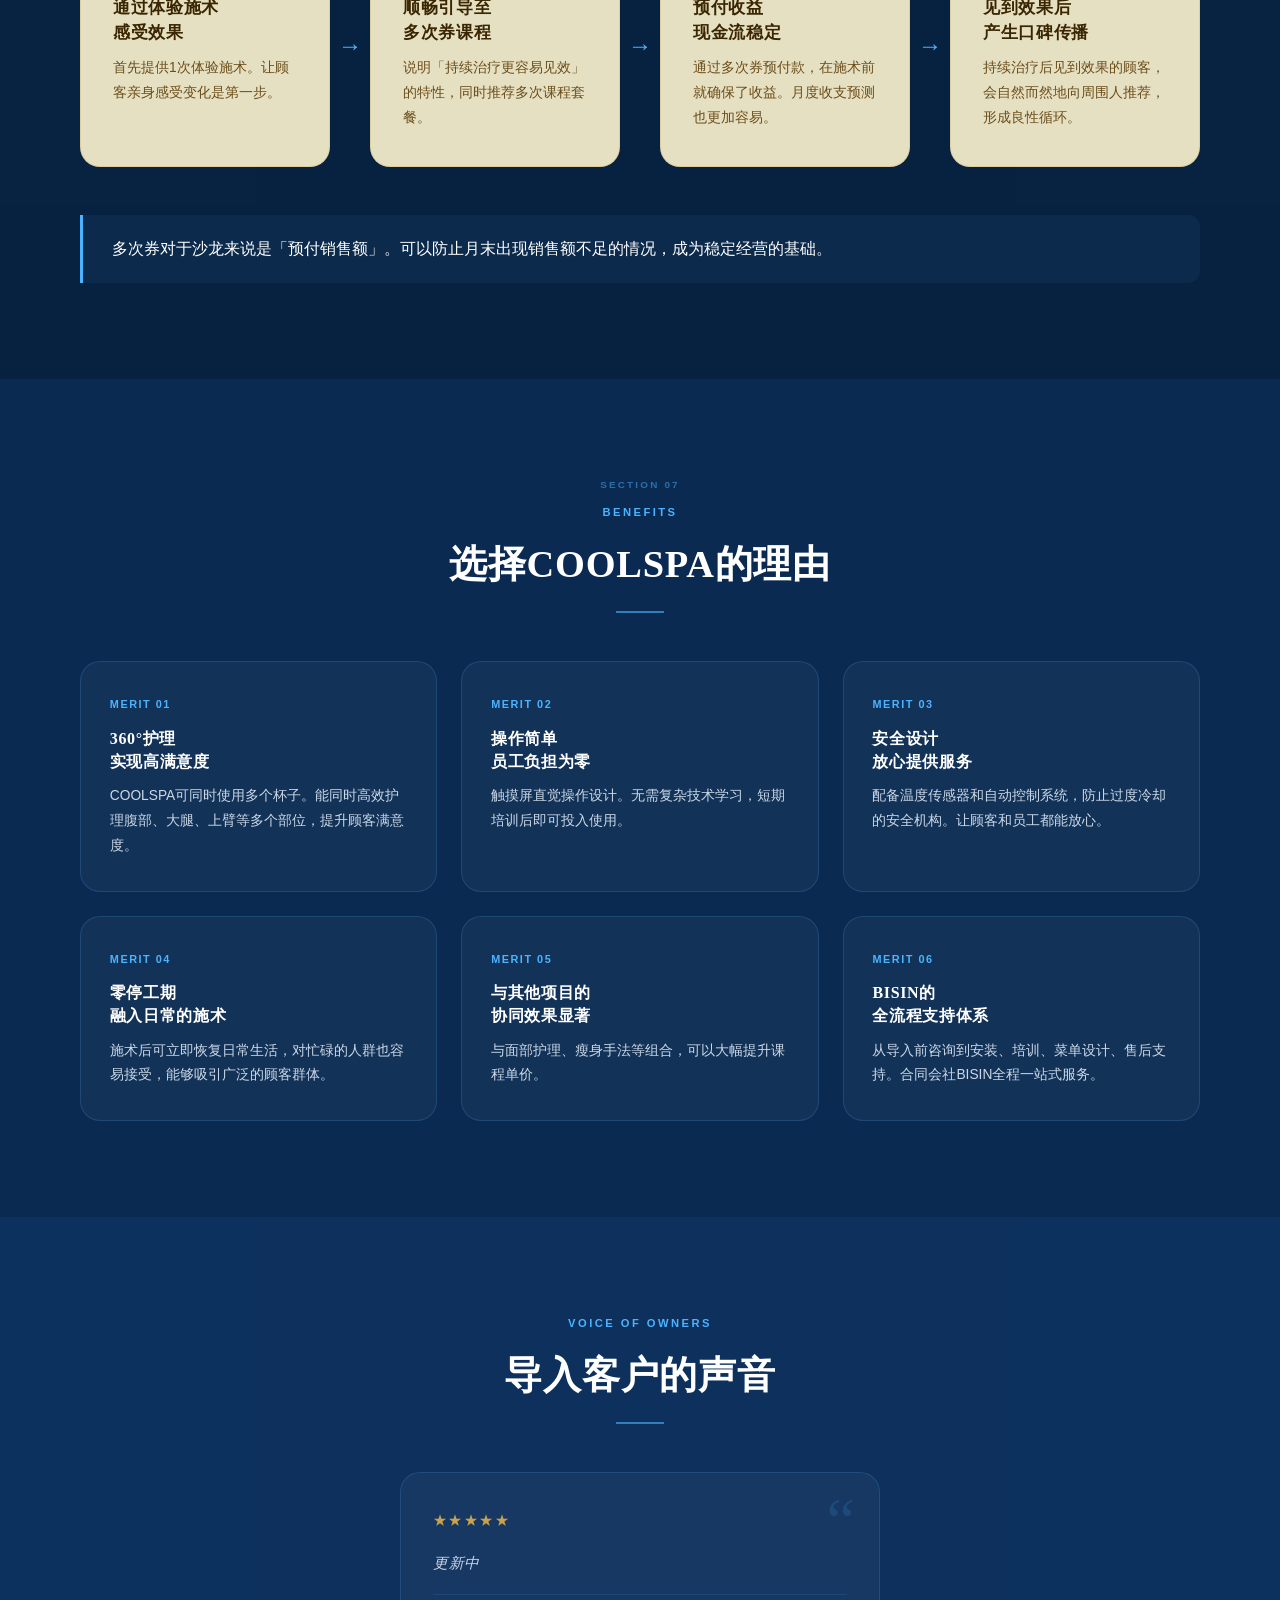
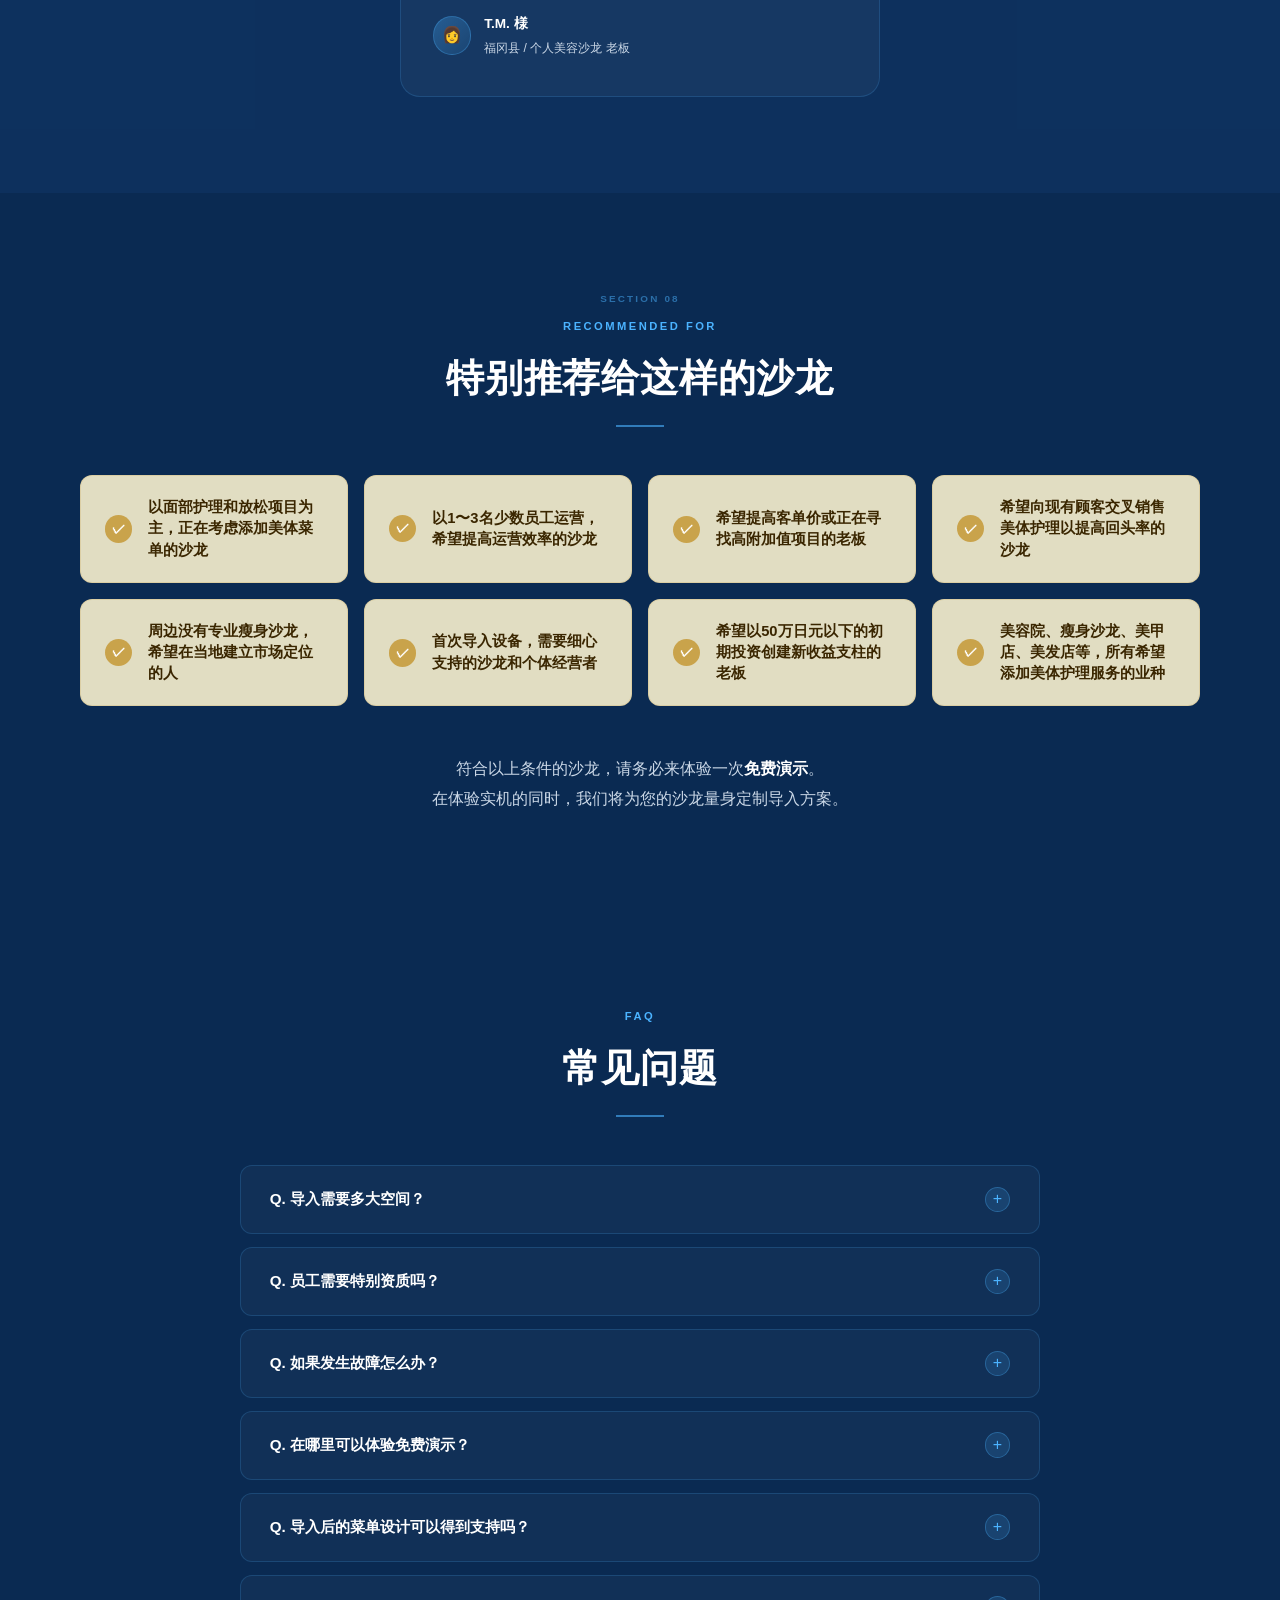
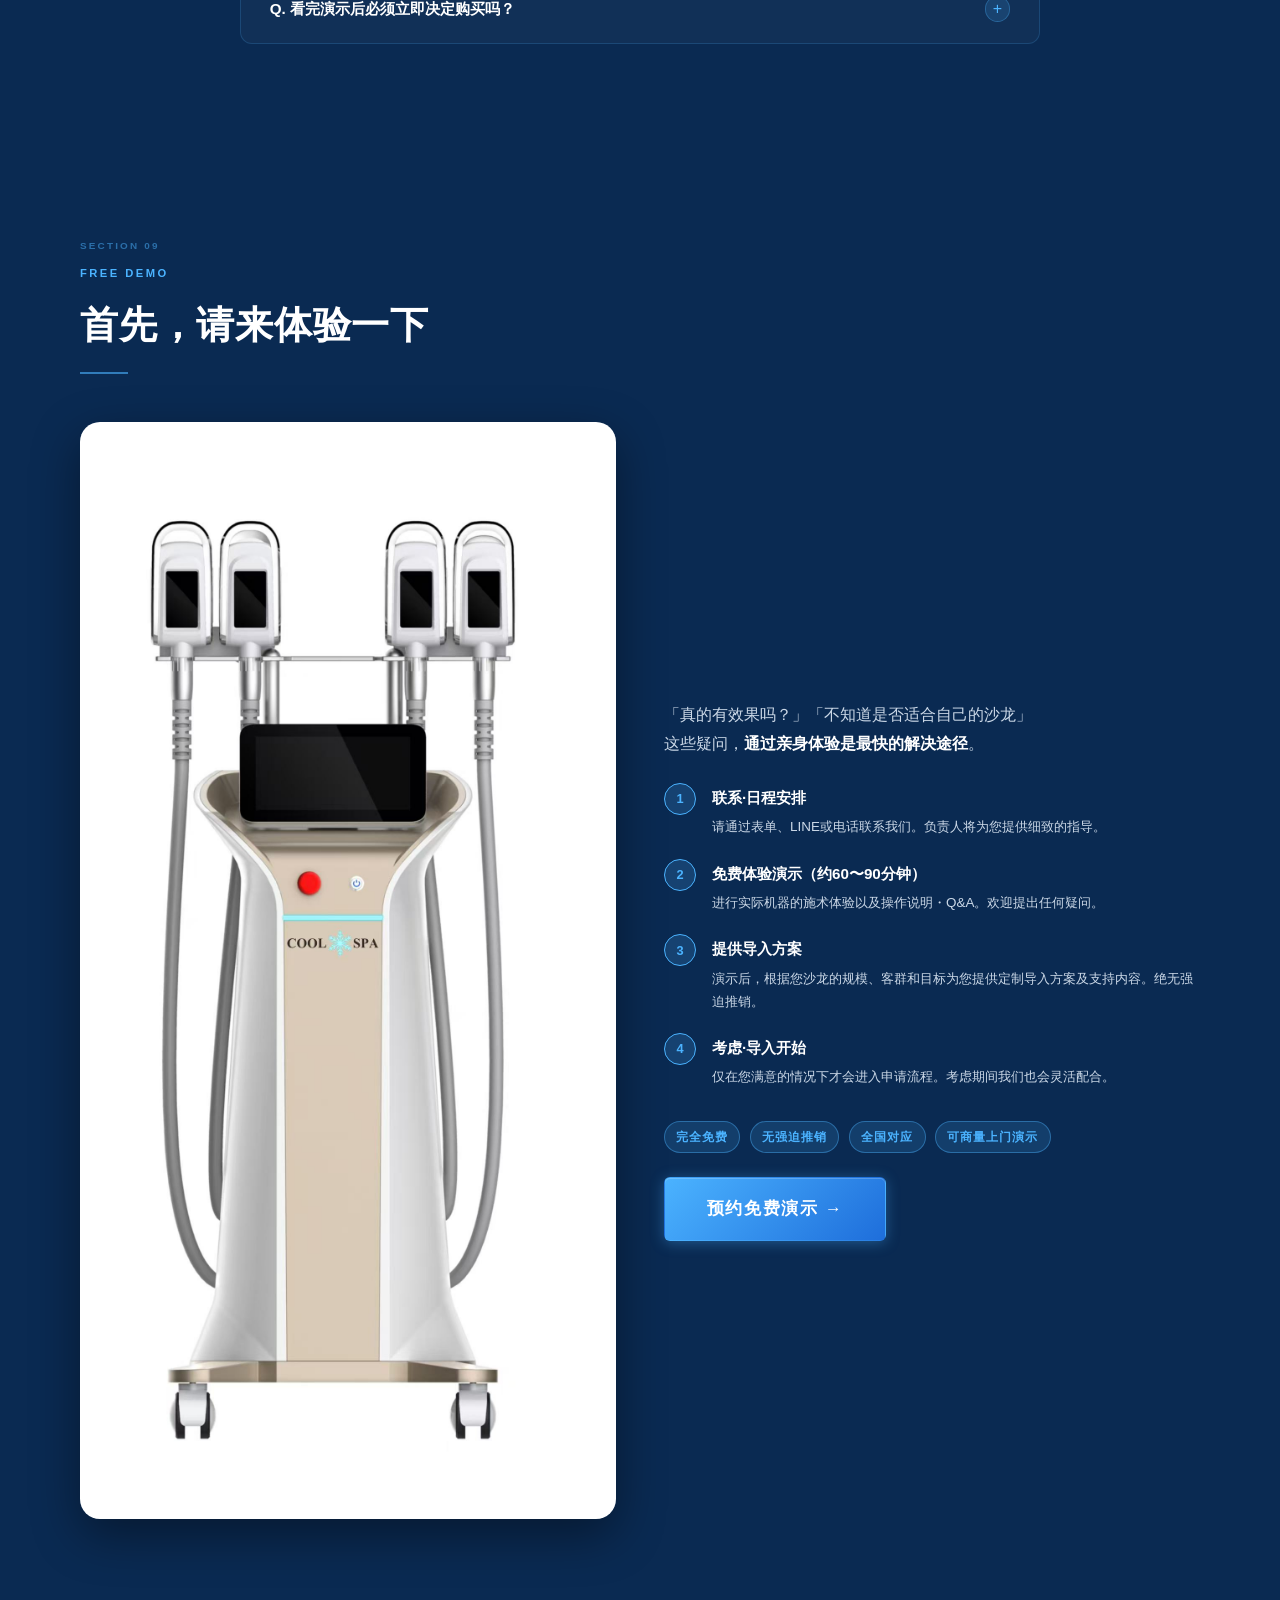
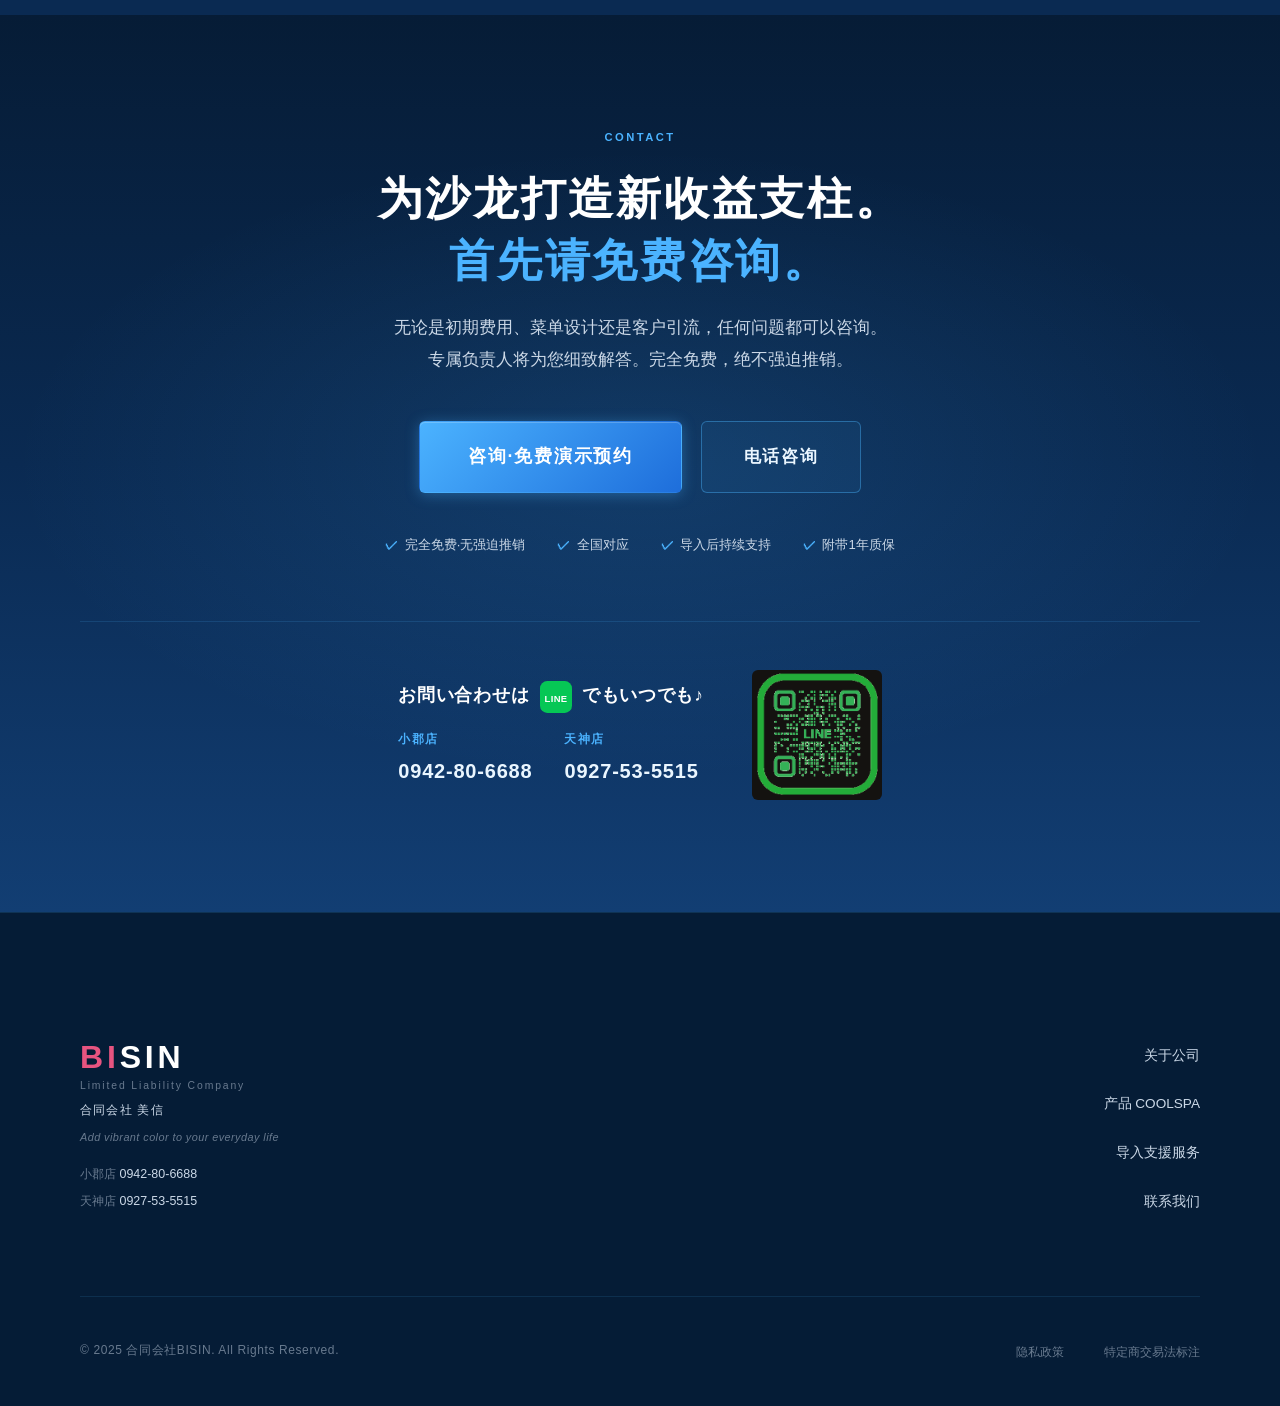
==== commit a49476eb: "Update Kyushu support text across JP/ZH/EN (barrier card & FAQ)" ====
--- a/index.html
+++ b/index.html
@@ -1307,7 +1307,7 @@
           <div class="lp-barrier-card">
             <div class="lp-barrier-card__icon">🔧</div>
             <h3 class="lp-barrier-card__title" data-i18n="lp.barrier4.title">1年間メーカー保証</h3>
-            <p class="lp-barrier-card__body" data-i18n="lp.barrier4.body">万が一の故障も安心。九州エリアは24時間以内に代替機の手配にも対応しています。</p>
+            <p class="lp-barrier-card__body" data-i18n="lp.barrier4.body">九州エリアでは万が一の故障の際に迅速に代替機手配にも対応しています。遠方のサロン様も電話・LINEで迅速にサポートします。</p>
           </div>
           <div class="lp-barrier-card">
             <div class="lp-barrier-card__icon">💳</div>
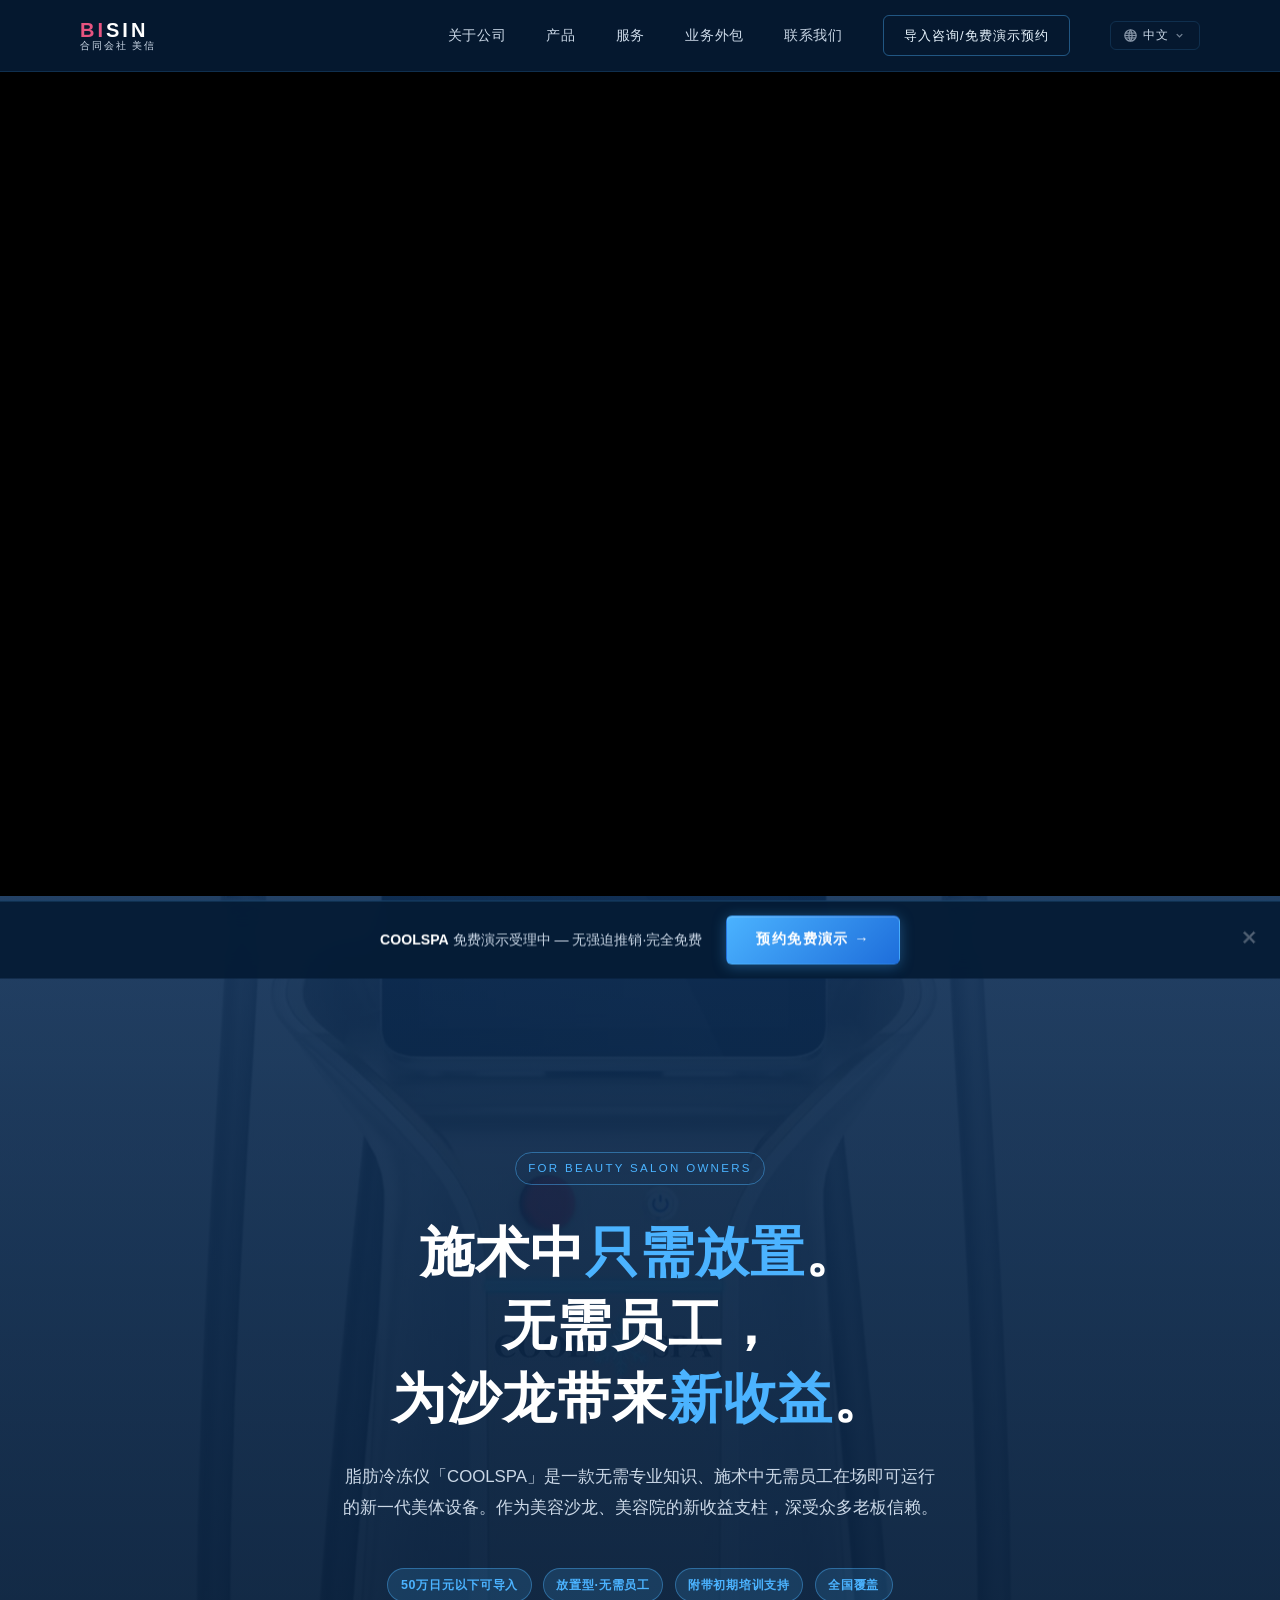
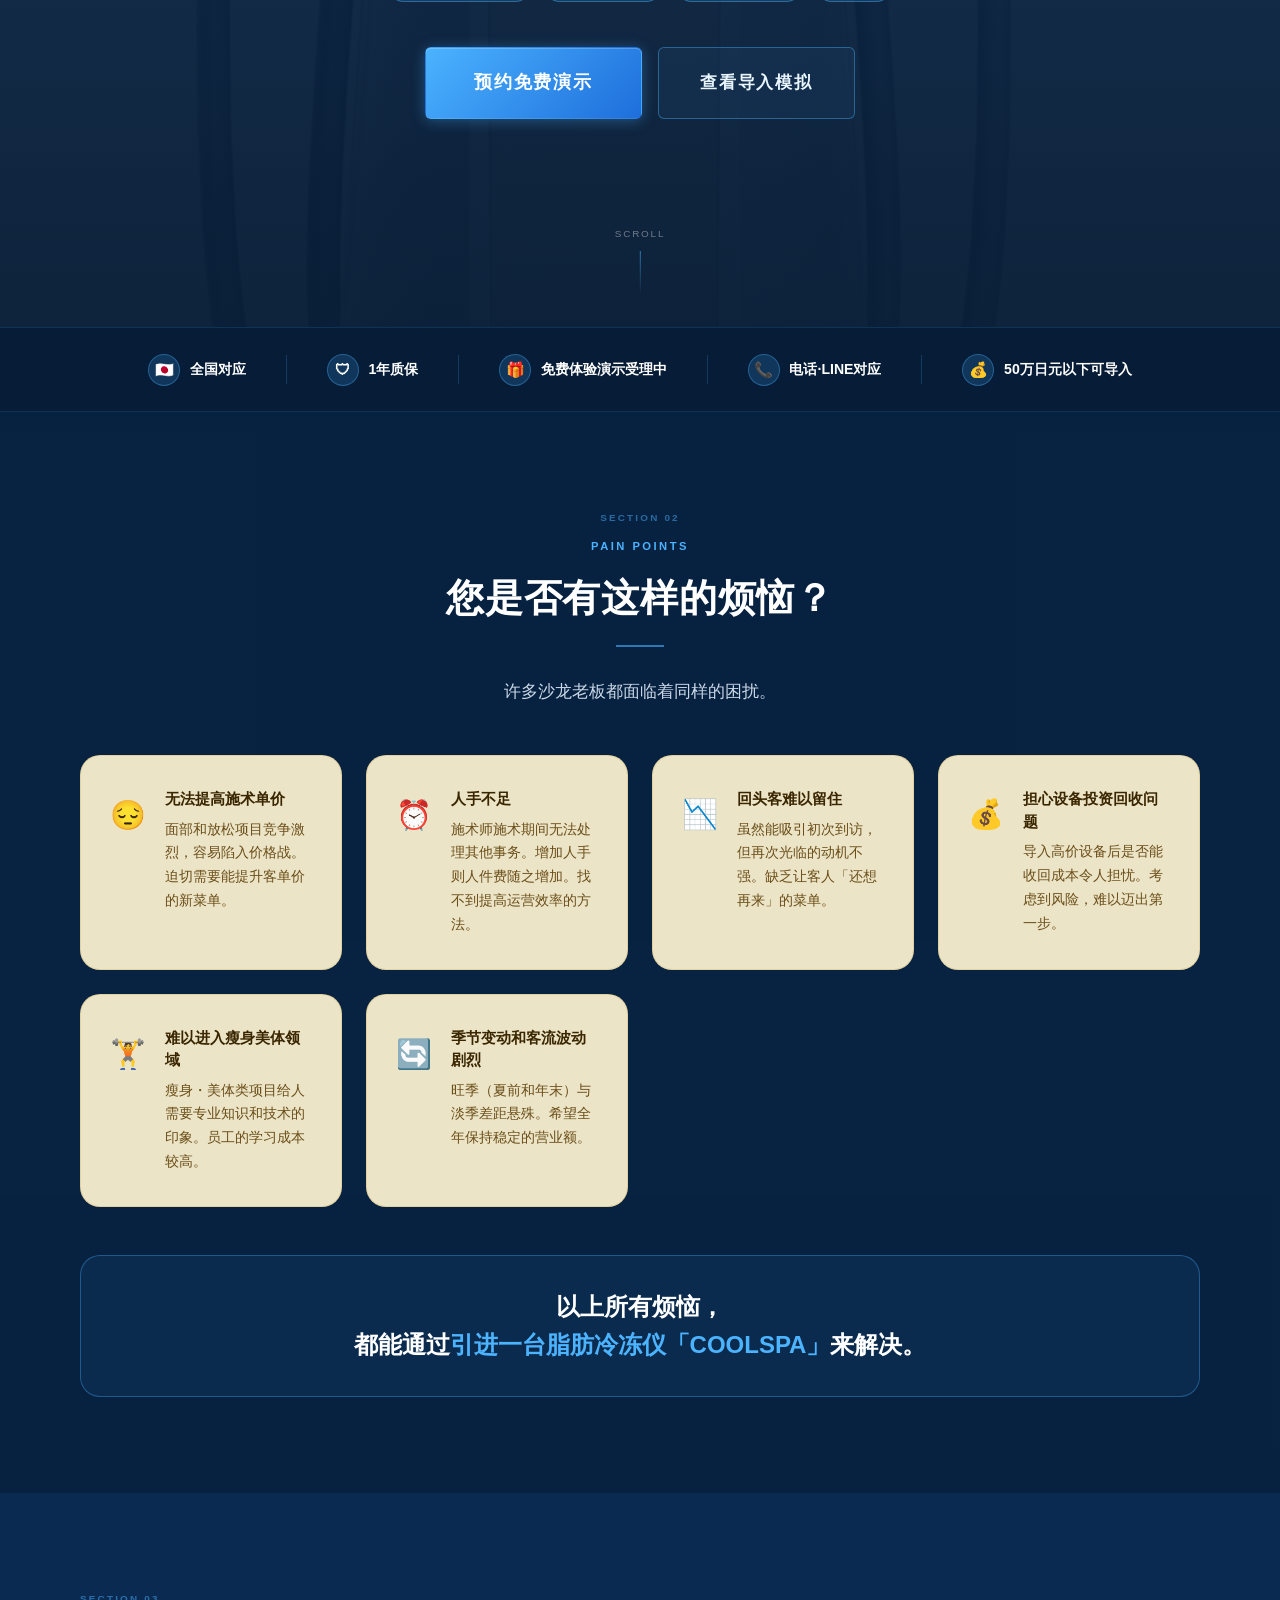
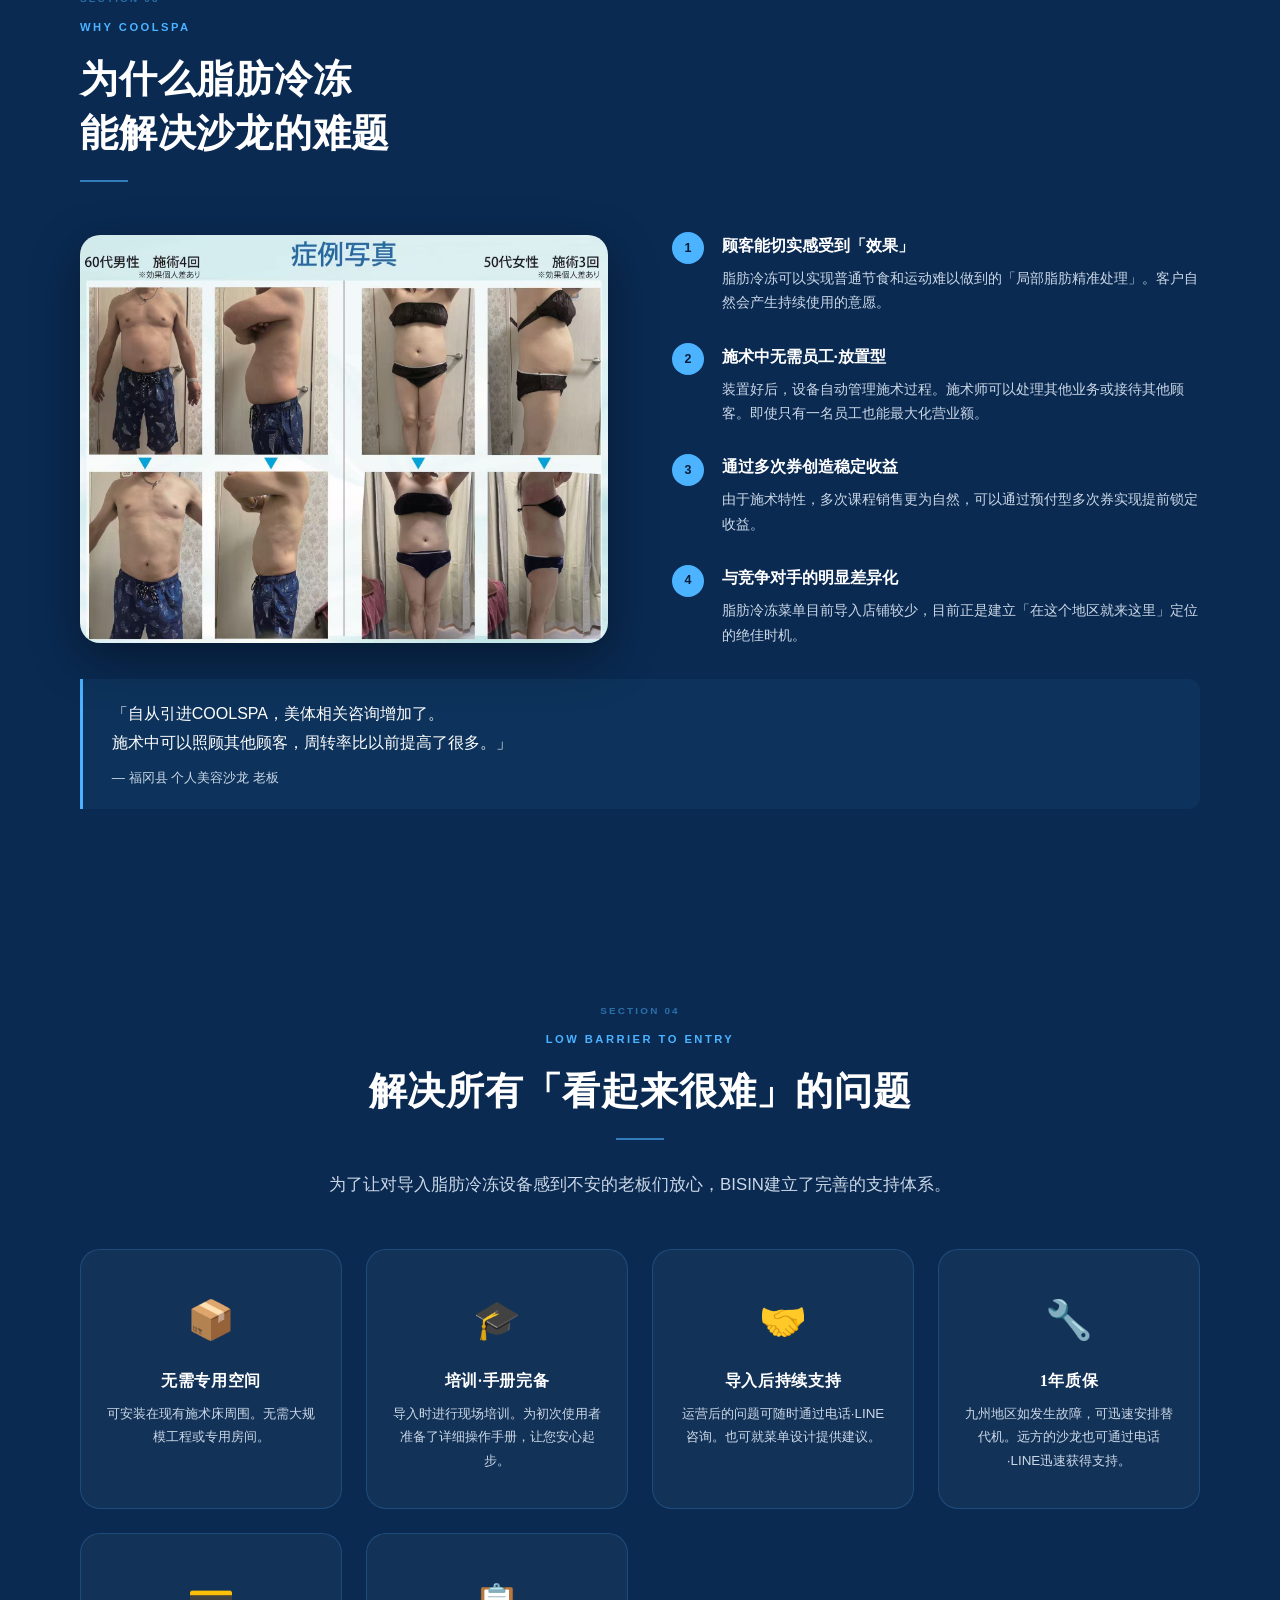
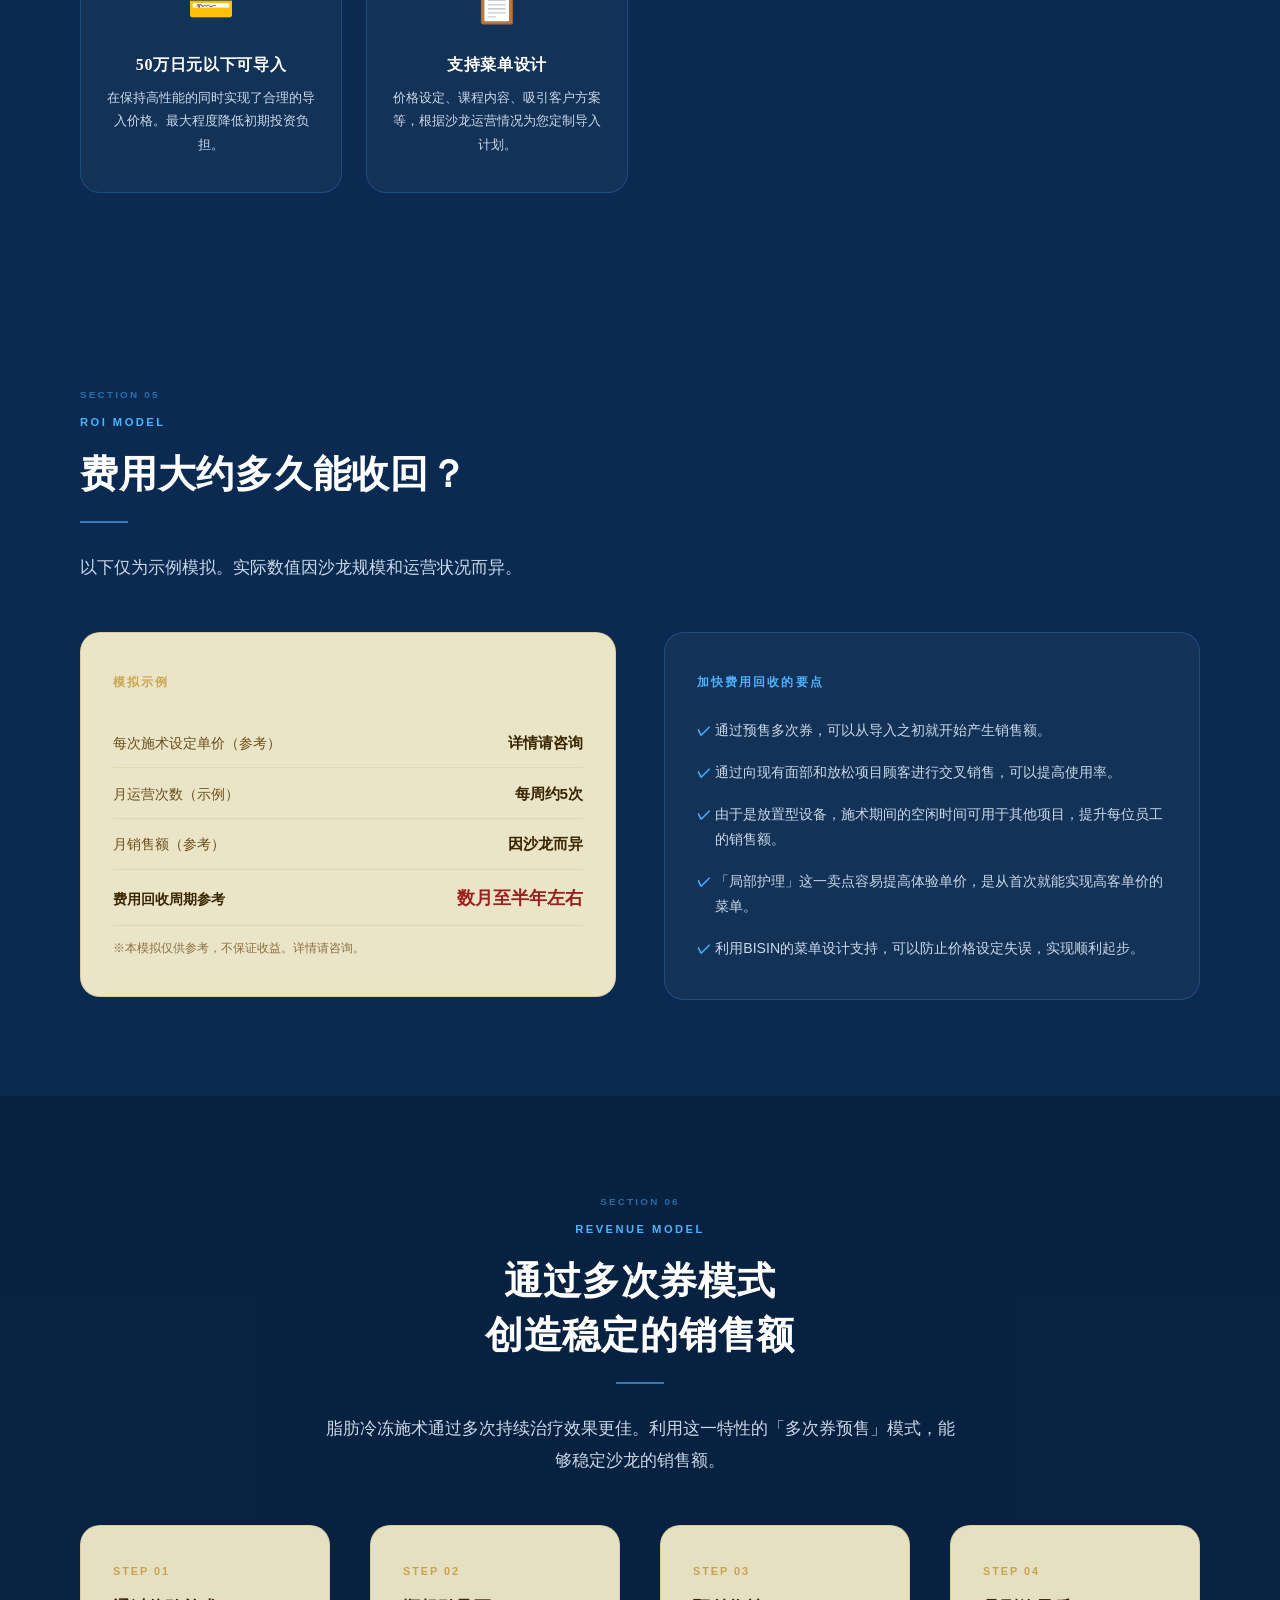
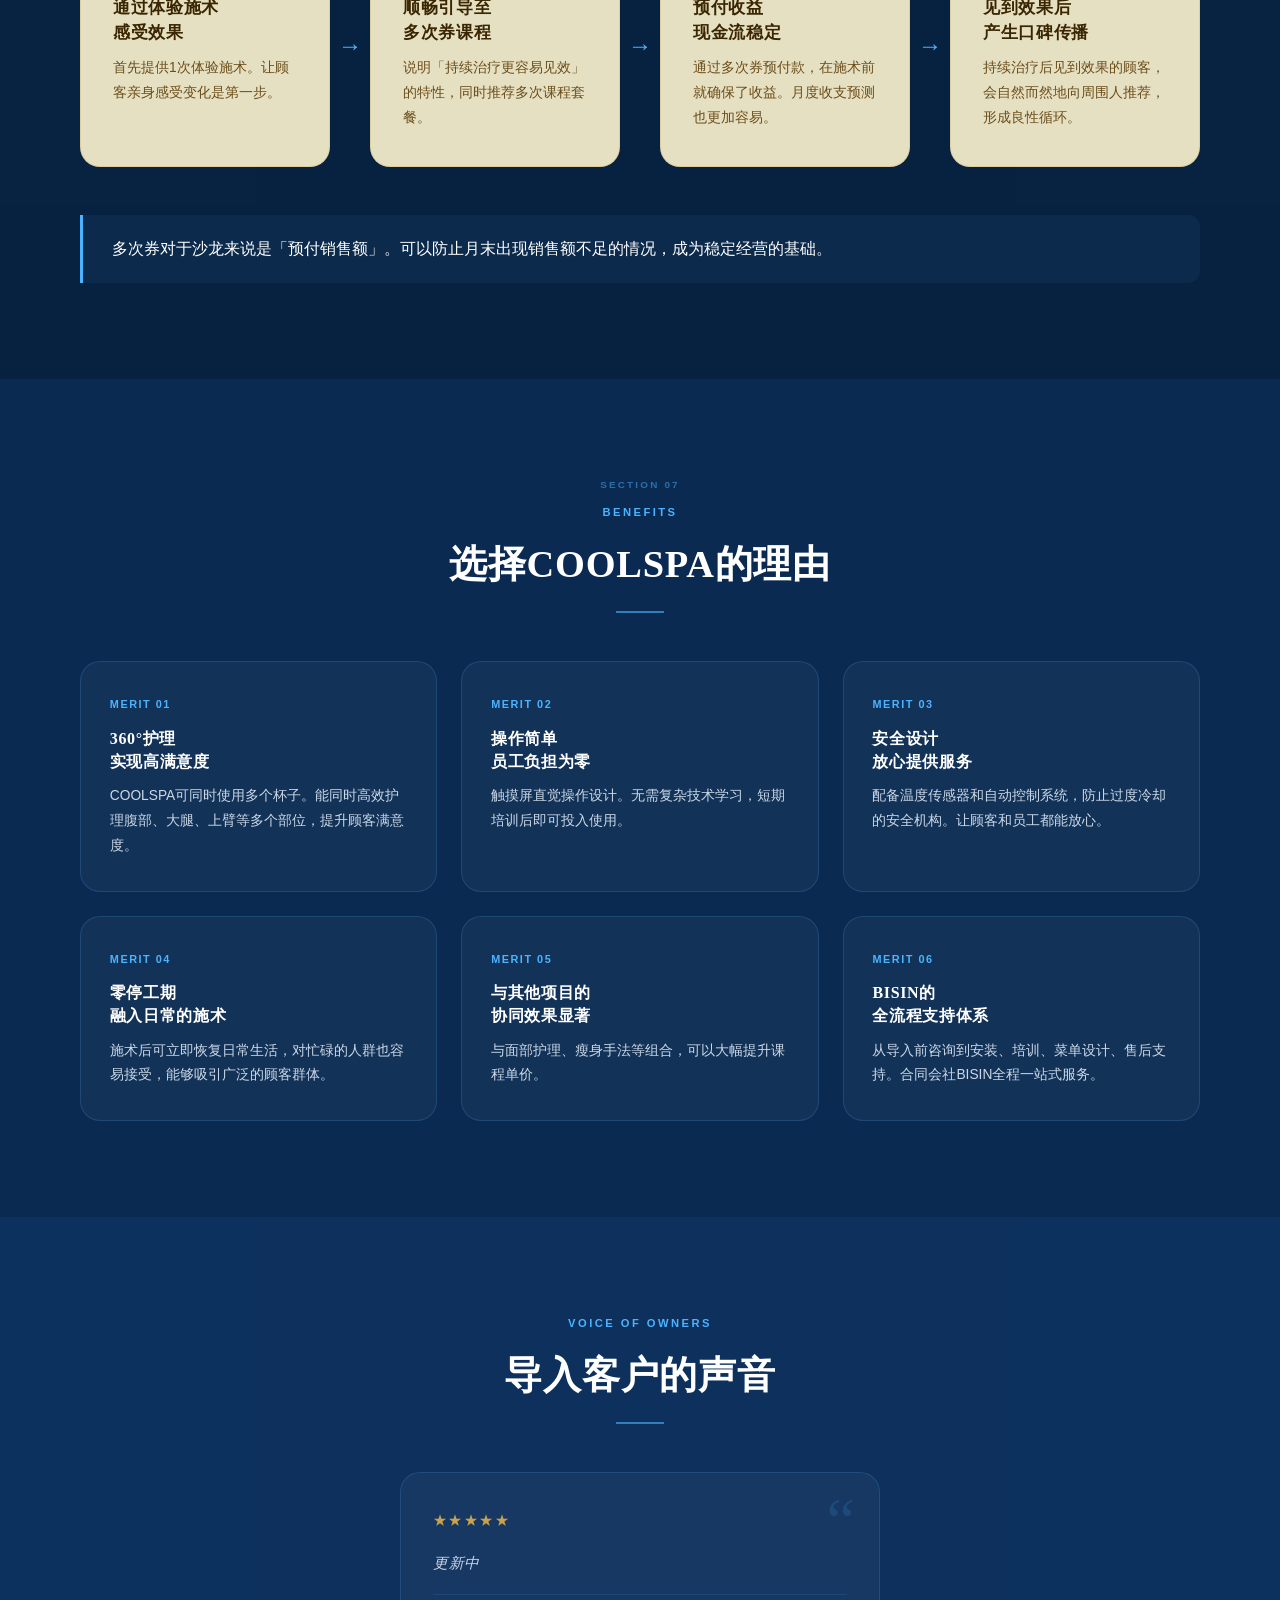
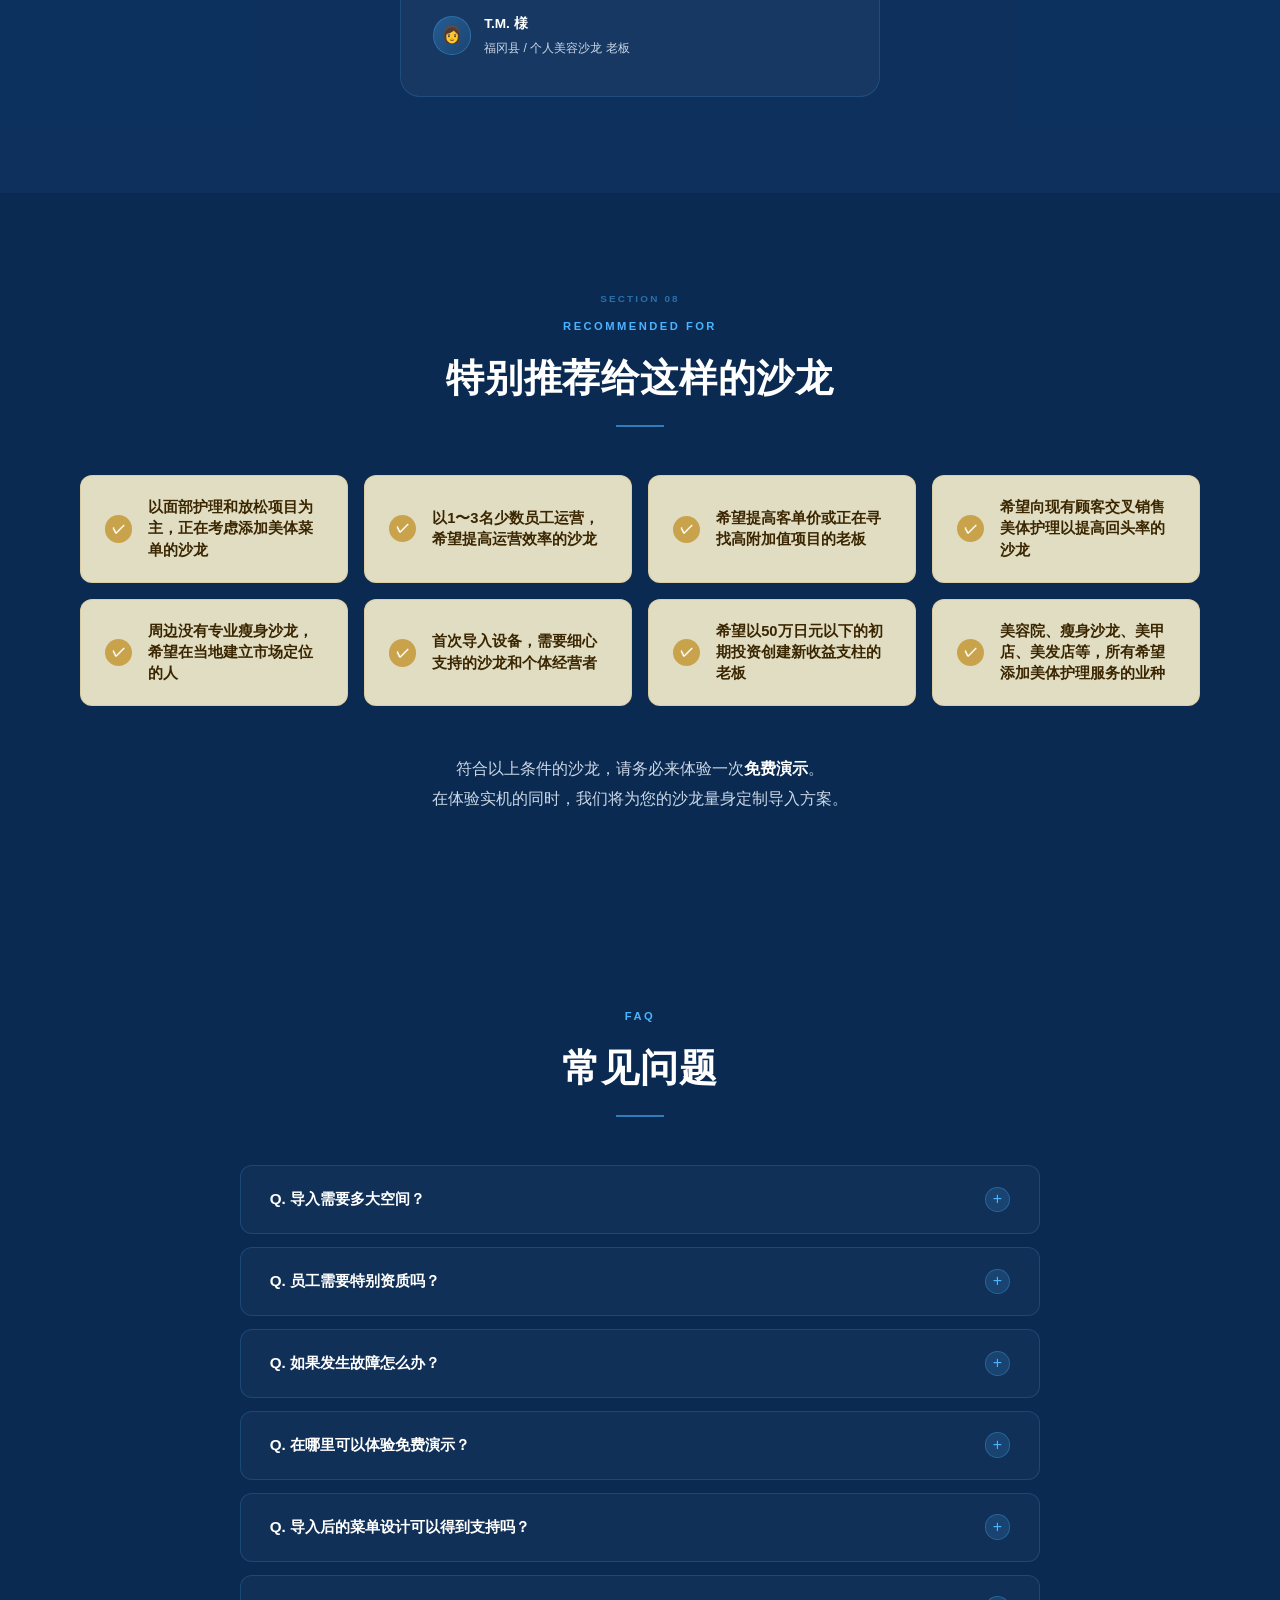
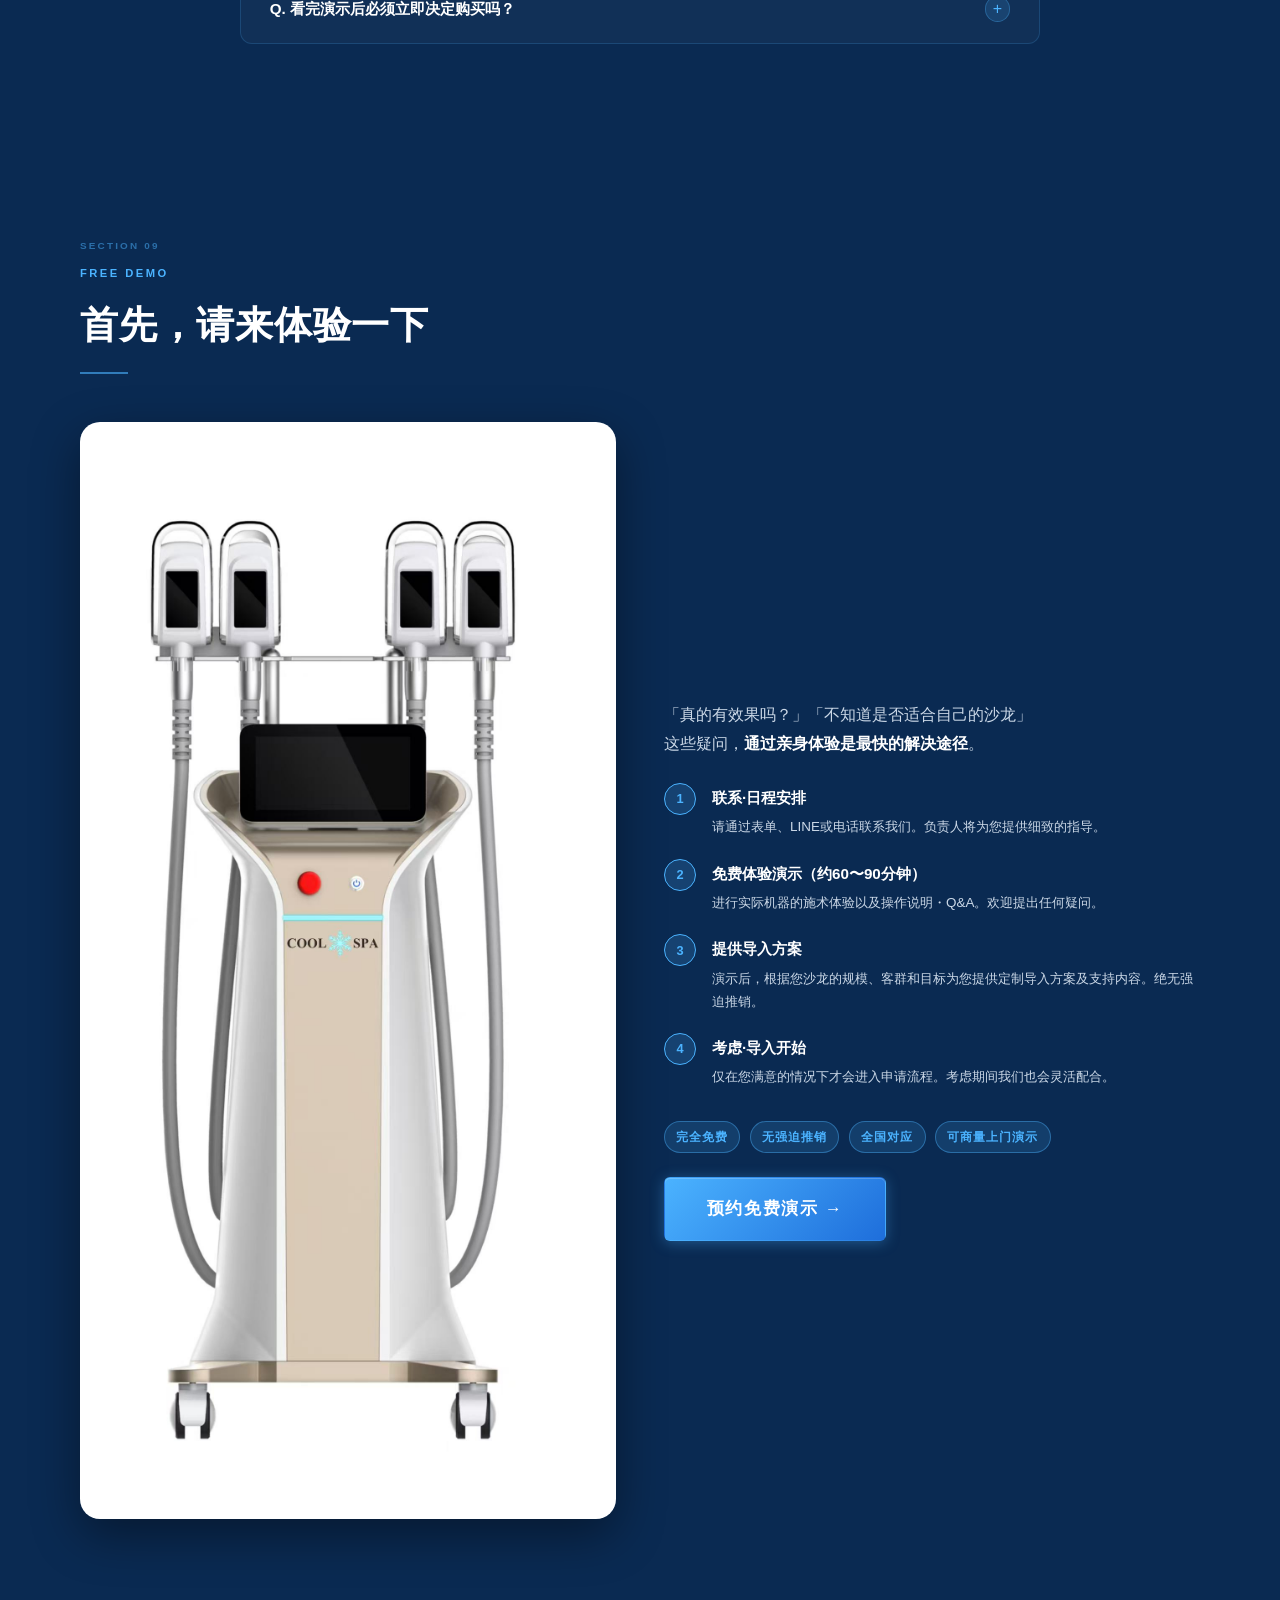
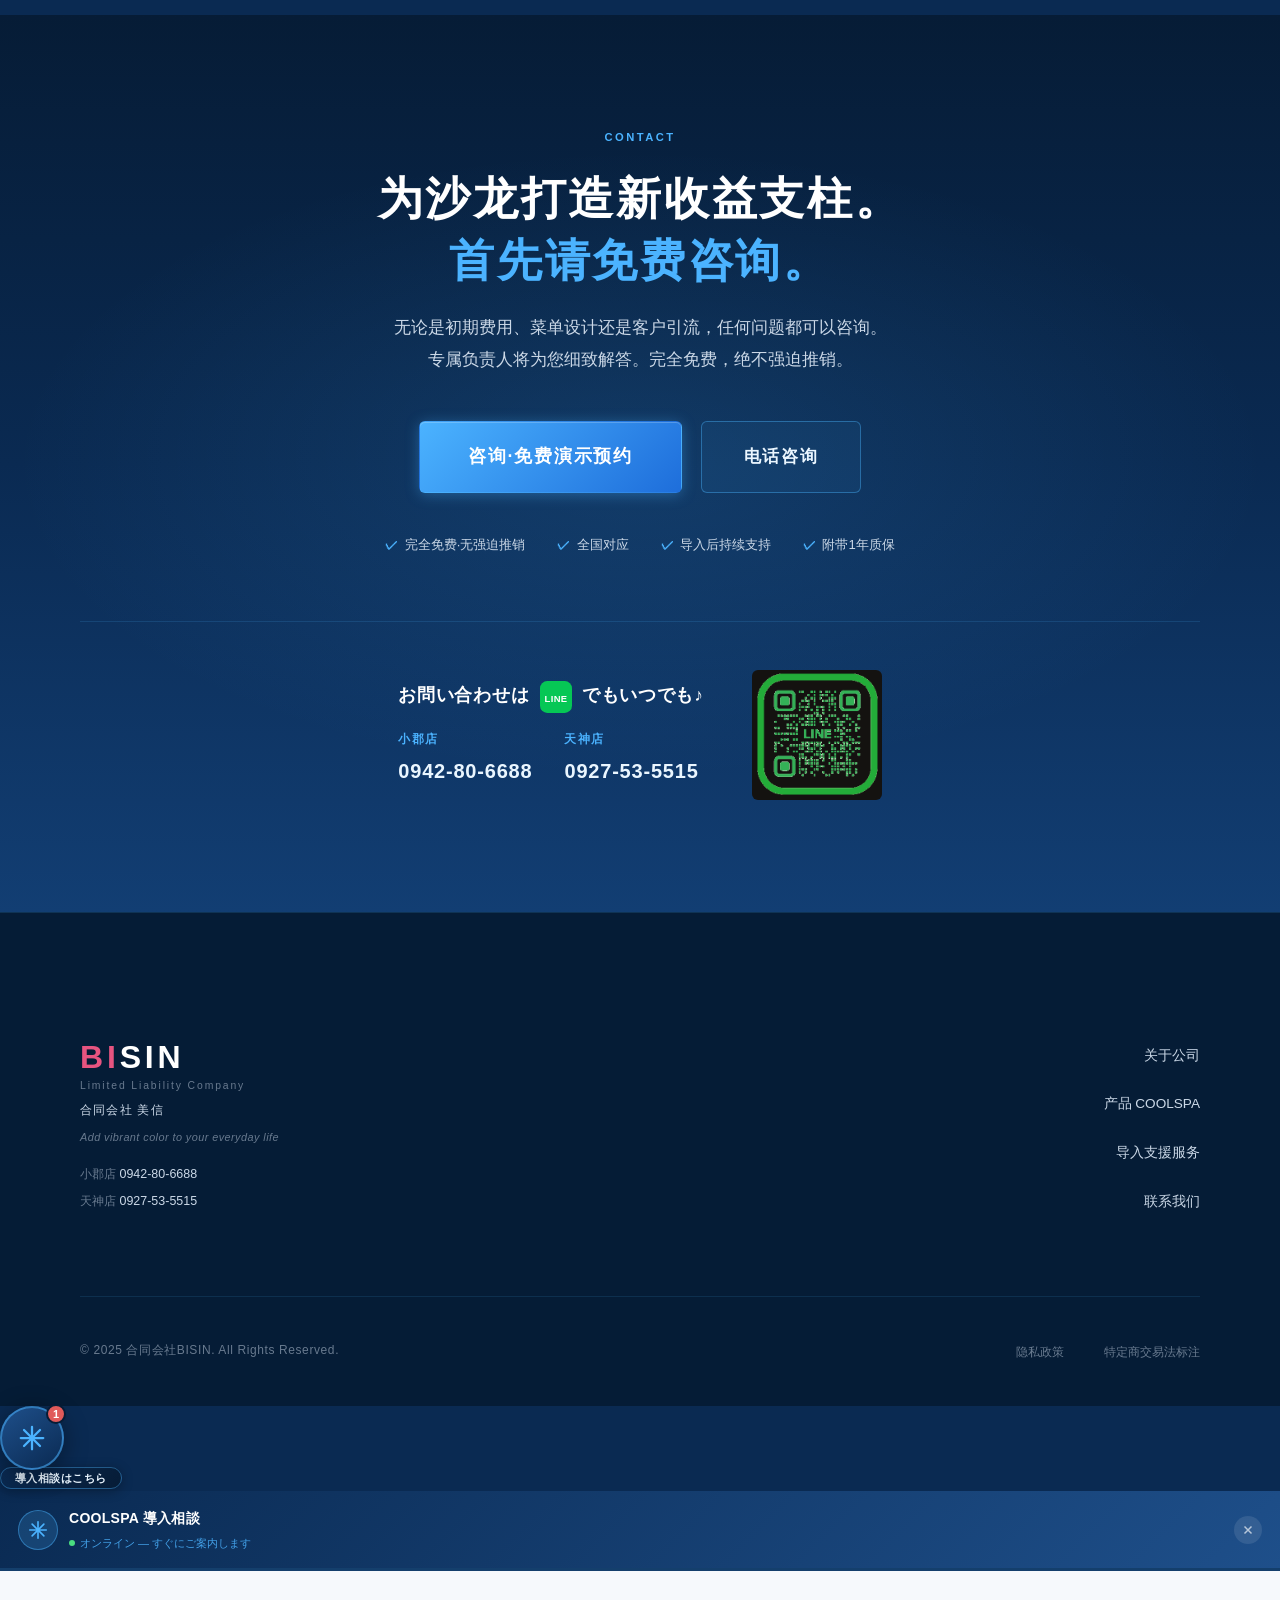
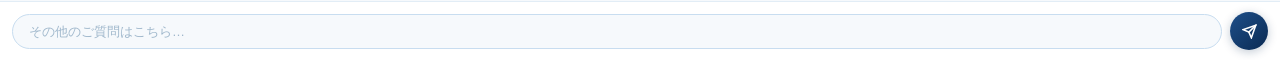
==== commit 9e283eea: "Add COOLSPA 導入相談 chatbot widget to all pages - css/chatbot.css: floating widget styles (white × navy" ====
--- a/index.html
+++ b/index.html
@@ -1843,5 +1843,7 @@
 
   </script>
 
+  <link rel="stylesheet" href="css/chatbot.css" />
+  <script src="js/chatbot.js"></script>
 </body>
 </html>
--- a/css/chatbot.css
+++ b/css/chatbot.css
@@ -0,0 +1,638 @@
+/* ============================================================
+   合同会社BISIN — chatbot.css
+   COOLSPA導入相談チャットウィジェット
+   ============================================================ */
+
+/* ── Launcher ────────────────────────────────────────────── */
+.cb-launcher {
+  position: fixed;
+  bottom: 24px;
+  right: 24px;
+  display: flex;
+  flex-direction: column;
+  align-items: center;
+  gap: 6px;
+  cursor: pointer;
+  border: none;
+  background: none;
+  z-index: 9000;
+  padding: 0;
+}
+
+.cb-launcher__circle {
+  position: relative;
+  width: 64px;
+  height: 64px;
+  border-radius: 50%;
+  background: linear-gradient(145deg, #1E4F8A 0%, #0A2A52 100%);
+  border: 2px solid rgba(75, 179, 255, 0.55);
+  box-shadow: 0 4px 24px rgba(0, 0, 0, 0.4);
+  display: flex;
+  align-items: center;
+  justify-content: center;
+  transition: transform 0.25s ease, box-shadow 0.25s ease;
+  animation: cb-pulse 3s ease-in-out infinite;
+}
+
+.cb-launcher:hover .cb-launcher__circle {
+  transform: scale(1.07);
+  box-shadow: 0 6px 32px rgba(0, 0, 0, 0.5), 0 0 0 6px rgba(75, 179, 255, 0.12);
+}
+
+.cb-launcher__circle svg {
+  width: 30px;
+  height: 30px;
+  color: #4BB3FF;
+}
+
+.cb-launcher__badge {
+  position: absolute;
+  top: -4px;
+  right: -4px;
+  width: 20px;
+  height: 20px;
+  border-radius: 50%;
+  background: #e05a5a;
+  border: 2px solid #061C36;
+  font-size: 11px;
+  font-weight: 700;
+  color: #fff;
+  display: flex;
+  align-items: center;
+  justify-content: center;
+  font-family: 'Montserrat', sans-serif;
+}
+
+.cb-launcher__label {
+  background: linear-gradient(135deg, #0A2A52, #061C36);
+  border: 1px solid rgba(75, 179, 255, 0.40);
+  border-radius: 20px;
+  padding: 4px 14px;
+  font-size: 11px;
+  font-weight: 700;
+  color: #EAF6FF;
+  letter-spacing: 0.04em;
+  white-space: nowrap;
+  box-shadow: 0 2px 12px rgba(0, 0, 0, 0.3);
+}
+
+@keyframes cb-pulse {
+  0%, 100% { box-shadow: 0 4px 24px rgba(0,0,0,0.4), 0 0 0 0 rgba(75,179,255,0.30); }
+  50%       { box-shadow: 0 4px 24px rgba(0,0,0,0.4), 0 0 0 10px rgba(75,179,255,0); }
+}
+
+/* ── Window ──────────────────────────────────────────────── */
+.cb-window {
+  position: fixed;
+  bottom: 108px;
+  right: 24px;
+  width: 360px;
+  max-height: 640px;
+  background: #fff;
+  border-radius: 20px;
+  box-shadow: 0 12px 60px rgba(0, 0, 0, 0.45), 0 0 0 1px rgba(75, 179, 255, 0.20);
+  display: flex;
+  flex-direction: column;
+  overflow: hidden;
+  z-index: 8999;
+  transform-origin: bottom right;
+  transition: opacity 0.25s ease, transform 0.25s ease;
+}
+
+.cb-window.cb-hidden {
+  opacity: 0;
+  transform: scale(0.88) translateY(14px);
+  pointer-events: none;
+}
+
+/* ── Header ──────────────────────────────────────────────── */
+.cb-header {
+  background: linear-gradient(135deg, #0A2A52 0%, #1E4F8A 100%);
+  padding: 15px 18px;
+  display: flex;
+  align-items: center;
+  gap: 11px;
+  flex-shrink: 0;
+}
+
+.cb-header__icon {
+  width: 40px;
+  height: 40px;
+  border-radius: 50%;
+  background: rgba(75, 179, 255, 0.18);
+  border: 1.5px solid rgba(75, 179, 255, 0.45);
+  display: flex;
+  align-items: center;
+  justify-content: center;
+  flex-shrink: 0;
+}
+
+.cb-header__icon svg { width: 22px; height: 22px; color: #4BB3FF; }
+
+.cb-header__info { flex: 1; }
+
+.cb-header__title {
+  font-size: 14px;
+  font-weight: 700;
+  color: #fff;
+  letter-spacing: 0.02em;
+}
+
+.cb-header__sub {
+  font-size: 11px;
+  color: rgba(75, 179, 255, 0.85);
+  margin-top: 2px;
+  display: flex;
+  align-items: center;
+  gap: 5px;
+}
+
+.cb-header__sub::before {
+  content: '';
+  width: 6px;
+  height: 6px;
+  border-radius: 50%;
+  background: #4ade80;
+  flex-shrink: 0;
+}
+
+.cb-header__close {
+  background: rgba(255, 255, 255, 0.10);
+  border: none;
+  color: rgba(255, 255, 255, 0.65);
+  cursor: pointer;
+  width: 28px;
+  height: 28px;
+  border-radius: 50%;
+  display: flex;
+  align-items: center;
+  justify-content: center;
+  transition: background 0.2s, color 0.2s;
+  flex-shrink: 0;
+}
+
+.cb-header__close:hover {
+  background: rgba(255, 255, 255, 0.22);
+  color: #fff;
+}
+
+/* ── Progress bar ────────────────────────────────────────── */
+.cb-progress {
+  height: 3px;
+  background: rgba(75, 179, 255, 0.15);
+  flex-shrink: 0;
+}
+
+.cb-progress__fill {
+  height: 100%;
+  background: #4BB3FF;
+  transition: width 0.4s ease;
+  width: 0%;
+}
+
+/* ── Scrollable body ─────────────────────────────────────── */
+.cb-body {
+  flex: 1;
+  overflow-y: auto;
+  padding: 18px 14px 12px;
+  display: flex;
+  flex-direction: column;
+  gap: 10px;
+  background: #f6f9fc;
+  scrollbar-width: thin;
+  scrollbar-color: #c5d8eb transparent;
+}
+
+.cb-body::-webkit-scrollbar { width: 4px; }
+.cb-body::-webkit-scrollbar-thumb { background: #c5d8eb; border-radius: 2px; }
+
+/* ── Message bubbles ─────────────────────────────────────── */
+.cb-bubble-bot {
+  background: #fff;
+  border: 1px solid #dce8f4;
+  border-radius: 14px;
+  border-top-left-radius: 4px;
+  padding: 12px 14px;
+  font-size: 13px;
+  line-height: 1.7;
+  color: #1a2e45;
+  box-shadow: 0 1px 6px rgba(10, 42, 82, 0.07);
+  max-width: 92%;
+  align-self: flex-start;
+}
+
+.cb-bubble-bot strong { color: #0A2A52; }
+
+.cb-bubble-user {
+  background: linear-gradient(135deg, #1E4F8A, #0A2A52);
+  color: #fff;
+  border-radius: 14px;
+  border-top-right-radius: 4px;
+  padding: 10px 14px;
+  font-size: 13px;
+  line-height: 1.6;
+  max-width: 80%;
+  align-self: flex-end;
+}
+
+/* ── Typing indicator ────────────────────────────────────── */
+.cb-typing {
+  display: flex;
+  align-items: center;
+  gap: 4px;
+  padding: 10px 14px;
+  background: #fff;
+  border: 1px solid #dce8f4;
+  border-radius: 14px;
+  border-top-left-radius: 4px;
+  align-self: flex-start;
+  box-shadow: 0 1px 6px rgba(10, 42, 82, 0.07);
+}
+
+.cb-typing__dot {
+  width: 7px;
+  height: 7px;
+  border-radius: 50%;
+  background: #4BB3FF;
+  animation: cb-dot 1.2s ease-in-out infinite;
+}
+
+.cb-typing__dot:nth-child(2) { animation-delay: 0.18s; }
+.cb-typing__dot:nth-child(3) { animation-delay: 0.36s; }
+
+@keyframes cb-dot {
+  0%, 80%, 100% { opacity: 0.3; transform: translateY(0); }
+  40%            { opacity: 1;   transform: translateY(-4px); }
+}
+
+/* ── 2×2 Action grid ─────────────────────────────────────── */
+.cb-grid {
+  display: grid;
+  grid-template-columns: 1fr 1fr;
+  gap: 8px;
+  width: 100%;
+}
+
+.cb-grid__btn {
+  background: #fff;
+  border: 1.5px solid #c8ddf0;
+  border-radius: 12px;
+  padding: 13px 8px;
+  display: flex;
+  flex-direction: column;
+  align-items: center;
+  gap: 7px;
+  cursor: pointer;
+  text-align: center;
+  font-size: 12px;
+  font-weight: 600;
+  color: #0A2A52;
+  line-height: 1.35;
+  transition: border-color 0.2s, background 0.2s, transform 0.15s;
+  font-family: 'Noto Sans JP', 'Hiragino Kaku Gothic ProN', sans-serif;
+  box-shadow: 0 1px 4px rgba(10, 42, 82, 0.07);
+}
+
+.cb-grid__btn:hover {
+  border-color: #1E6EDB;
+  background: #EEF6FF;
+  transform: translateY(-1px);
+  box-shadow: 0 3px 12px rgba(30, 110, 219, 0.15);
+}
+
+.cb-grid__btn:disabled { opacity: 0.5; cursor: not-allowed; transform: none; }
+
+.cb-grid__icon {
+  width: 36px;
+  height: 36px;
+  border-radius: 50%;
+  background: linear-gradient(135deg, #EEF6FF, #dbeeff);
+  border: 1px solid #c8ddf0;
+  display: flex;
+  align-items: center;
+  justify-content: center;
+}
+
+.cb-grid__icon svg { width: 18px; height: 18px; color: #1E6EDB; }
+
+/* ── Choice chips ────────────────────────────────────────── */
+.cb-choices {
+  display: flex;
+  flex-direction: column;
+  gap: 6px;
+  width: 100%;
+}
+
+.cb-choice {
+  background: #fff;
+  border: 1.5px solid #c8ddf0;
+  border-radius: 10px;
+  padding: 10px 14px;
+  font-size: 13px;
+  color: #1a2e45;
+  cursor: pointer;
+  text-align: left;
+  font-family: 'Noto Sans JP', 'Hiragino Kaku Gothic ProN', sans-serif;
+  transition: border-color 0.2s, background 0.2s;
+  display: flex;
+  align-items: center;
+  gap: 8px;
+}
+
+.cb-choice::before {
+  content: '';
+  width: 8px;
+  height: 8px;
+  border-radius: 50%;
+  border: 2px solid #4BB3FF;
+  flex-shrink: 0;
+}
+
+.cb-choice:hover { border-color: #1E6EDB; background: #EEF6FF; }
+
+.cb-choice.cb-selected {
+  border-color: #1E6EDB;
+  background: #EEF6FF;
+  color: #0A2A52;
+  font-weight: 600;
+}
+
+.cb-choice.cb-selected::before { background: #4BB3FF; border-color: #4BB3FF; }
+.cb-choice:disabled { cursor: not-allowed; }
+
+/* ── CTA row (LINE + Form) ───────────────────────────────── */
+.cb-cta-row { display: flex; gap: 8px; }
+
+.cb-cta-line {
+  flex: 1;
+  background: #06C755;
+  color: #fff;
+  border: none;
+  border-radius: 10px;
+  padding: 12px 6px;
+  font-size: 12px;
+  font-weight: 700;
+  cursor: pointer;
+  display: flex;
+  align-items: center;
+  justify-content: center;
+  gap: 6px;
+  font-family: 'Noto Sans JP', 'Hiragino Kaku Gothic ProN', sans-serif;
+  transition: opacity 0.2s, transform 0.15s;
+  box-shadow: 0 2px 10px rgba(6, 199, 85, 0.3);
+  text-decoration: none;
+}
+
+.cb-cta-line:hover { opacity: 0.88; transform: translateY(-1px); }
+
+.cb-cta-form {
+  flex: 1;
+  background: #fff;
+  color: #1a2e45;
+  border: 1.5px solid #c8ddf0;
+  border-radius: 10px;
+  padding: 12px 6px;
+  font-size: 12px;
+  font-weight: 600;
+  cursor: pointer;
+  display: flex;
+  align-items: center;
+  justify-content: center;
+  gap: 6px;
+  font-family: 'Noto Sans JP', 'Hiragino Kaku Gothic ProN', sans-serif;
+  transition: border-color 0.2s, background 0.2s, transform 0.15s;
+}
+
+.cb-cta-form:hover { border-color: #1E6EDB; background: #EEF6FF; transform: translateY(-1px); }
+
+.cb-cta-line svg,
+.cb-cta-form svg { width: 14px; height: 14px; flex-shrink: 0; }
+
+.cb-divider {
+  font-size: 11px;
+  color: #8fa8c0;
+  text-align: center;
+  line-height: 1.65;
+  padding: 2px 0;
+}
+
+/* ── Contact form panel ──────────────────────────────────── */
+.cb-summary {
+  background: linear-gradient(135deg, #EEF6FF, #dbeeff);
+  border: 1px solid #c8ddf0;
+  border-radius: 10px;
+  padding: 11px 13px;
+  font-size: 12px;
+  color: #1a2e45;
+  line-height: 1.7;
+  margin-bottom: 10px;
+}
+
+.cb-summary__title {
+  font-size: 11px;
+  font-weight: 700;
+  color: #1E4F8A;
+  letter-spacing: 0.04em;
+  margin-bottom: 6px;
+  display: flex;
+  align-items: center;
+  gap: 5px;
+}
+
+.cb-summary__title::before {
+  content: '';
+  width: 3px;
+  height: 14px;
+  background: #4BB3FF;
+  border-radius: 2px;
+}
+
+.cb-summary__row { display: flex; gap: 6px; align-items: baseline; }
+.cb-summary__label { color: #1E4F8A; font-weight: 600; font-size: 11px; white-space: nowrap; min-width: 68px; }
+
+.cb-fields { display: flex; flex-direction: column; gap: 9px; }
+
+.cb-field { display: flex; flex-direction: column; gap: 4px; }
+
+.cb-label {
+  font-size: 11px;
+  font-weight: 700;
+  color: #1E4F8A;
+  display: flex;
+  align-items: center;
+  gap: 5px;
+}
+
+.cb-req {
+  background: #e05a5a;
+  color: #fff;
+  font-size: 9px;
+  font-weight: 700;
+  border-radius: 3px;
+  padding: 1px 5px;
+  line-height: 1.4;
+}
+
+.cb-opt {
+  background: #8fa8c0;
+  color: #fff;
+  font-size: 9px;
+  font-weight: 700;
+  border-radius: 3px;
+  padding: 1px 5px;
+  line-height: 1.4;
+}
+
+.cb-input,
+.cb-textarea {
+  border: 1.5px solid #c8ddf0;
+  border-radius: 8px;
+  padding: 9px 12px;
+  font-size: 13px;
+  color: #1a2e45;
+  font-family: 'Noto Sans JP', 'Hiragino Kaku Gothic ProN', sans-serif;
+  outline: none;
+  transition: border-color 0.2s, background 0.2s;
+  background: #fff;
+  width: 100%;
+}
+
+.cb-input::placeholder,
+.cb-textarea::placeholder { color: #a0b8cc; }
+
+.cb-input:focus,
+.cb-textarea:focus { border-color: #4BB3FF; background: #f6fbff; }
+
+.cb-input.cb-error { border-color: #e05a5a; }
+
+.cb-errmsg {
+  font-size: 11px;
+  color: #e05a5a;
+  display: none;
+  margin-top: 1px;
+}
+
+.cb-textarea { resize: none; height: 72px; line-height: 1.6; }
+
+.cb-submit {
+  width: 100%;
+  background: linear-gradient(135deg, #1E4F8A, #0A2A52);
+  color: #fff;
+  border: none;
+  border-radius: 10px;
+  padding: 13px;
+  font-size: 14px;
+  font-weight: 700;
+  cursor: pointer;
+  font-family: 'Noto Sans JP', 'Hiragino Kaku Gothic ProN', sans-serif;
+  letter-spacing: 0.03em;
+  transition: opacity 0.2s, transform 0.15s;
+  box-shadow: 0 3px 14px rgba(10, 42, 82, 0.3);
+  display: flex;
+  align-items: center;
+  justify-content: center;
+  gap: 8px;
+  margin-top: 4px;
+}
+
+.cb-submit:hover { opacity: 0.88; transform: translateY(-1px); }
+.cb-submit:disabled { opacity: 0.5; cursor: not-allowed; transform: none; }
+.cb-submit svg { width: 16px; height: 16px; }
+
+.cb-form-note {
+  font-size: 10px;
+  color: #8fa8c0;
+  text-align: center;
+  line-height: 1.6;
+  margin-top: 2px;
+}
+
+/* ── Success screen ──────────────────────────────────────── */
+.cb-success {
+  display: flex;
+  flex-direction: column;
+  align-items: center;
+  text-align: center;
+  gap: 12px;
+  padding: 10px 4px;
+}
+
+.cb-success__icon {
+  width: 56px;
+  height: 56px;
+  border-radius: 50%;
+  background: linear-gradient(135deg, #EEF6FF, #dbeeff);
+  border: 2px solid #4BB3FF;
+  display: flex;
+  align-items: center;
+  justify-content: center;
+}
+
+.cb-success__icon svg { width: 28px; height: 28px; color: #1E6EDB; }
+
+.cb-success__title { font-size: 15px; font-weight: 700; color: #0A2A52; }
+
+.cb-success__desc { font-size: 12px; color: #4a6a85; line-height: 1.75; }
+
+/* ── Text input footer ───────────────────────────────────── */
+.cb-footer {
+  background: #fff;
+  border-top: 1px solid #e2edf6;
+  padding: 10px 12px;
+  display: flex;
+  gap: 8px;
+  align-items: center;
+  flex-shrink: 0;
+}
+
+.cb-footer__input {
+  flex: 1;
+  border: 1.5px solid #c8ddf0;
+  border-radius: 22px;
+  padding: 9px 16px;
+  font-size: 13px;
+  color: #1a2e45;
+  outline: none;
+  font-family: 'Noto Sans JP', 'Hiragino Kaku Gothic ProN', sans-serif;
+  transition: border-color 0.2s;
+  background: #f6f9fc;
+}
+
+.cb-footer__input::placeholder { color: #a0b8cc; }
+.cb-footer__input:focus { border-color: #4BB3FF; background: #fff; }
+
+.cb-footer__send {
+  width: 38px;
+  height: 38px;
+  border-radius: 50%;
+  background: linear-gradient(135deg, #1E4F8A, #0A2A52);
+  border: none;
+  cursor: pointer;
+  display: flex;
+  align-items: center;
+  justify-content: center;
+  flex-shrink: 0;
+  box-shadow: 0 2px 10px rgba(10, 42, 82, 0.25);
+  transition: transform 0.18s, box-shadow 0.18s;
+}
+
+.cb-footer__send:hover {
+  transform: scale(1.08);
+  box-shadow: 0 4px 16px rgba(10, 42, 82, 0.35);
+}
+
+.cb-footer__send svg { width: 15px; height: 15px; color: #fff; }
+
+/* ── Mobile ──────────────────────────────────────────────── */
+@media (max-width: 500px) {
+  .cb-window {
+    width: calc(100vw - 20px);
+    right: 10px;
+    bottom: 92px;
+    max-height: 75vh;
+  }
+  .cb-launcher {
+    right: 14px;
+    bottom: 14px;
+  }
+}
